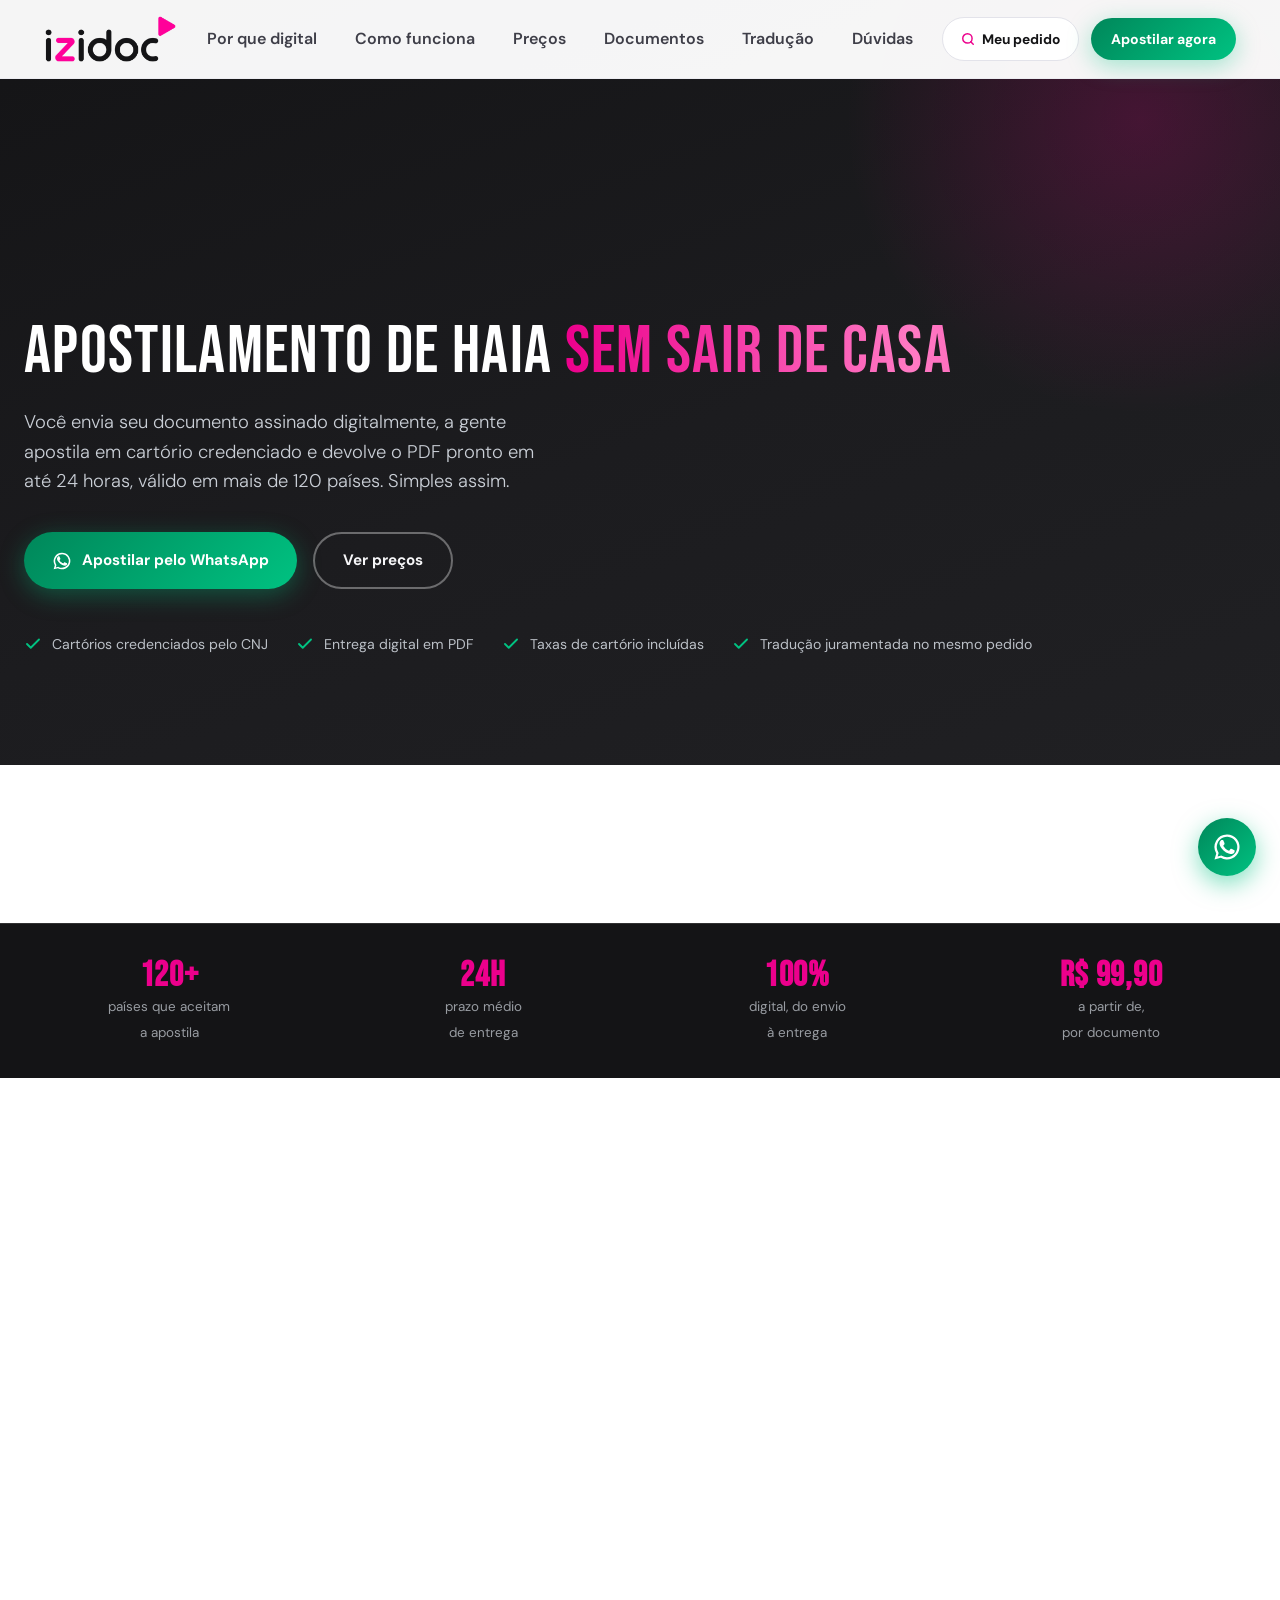
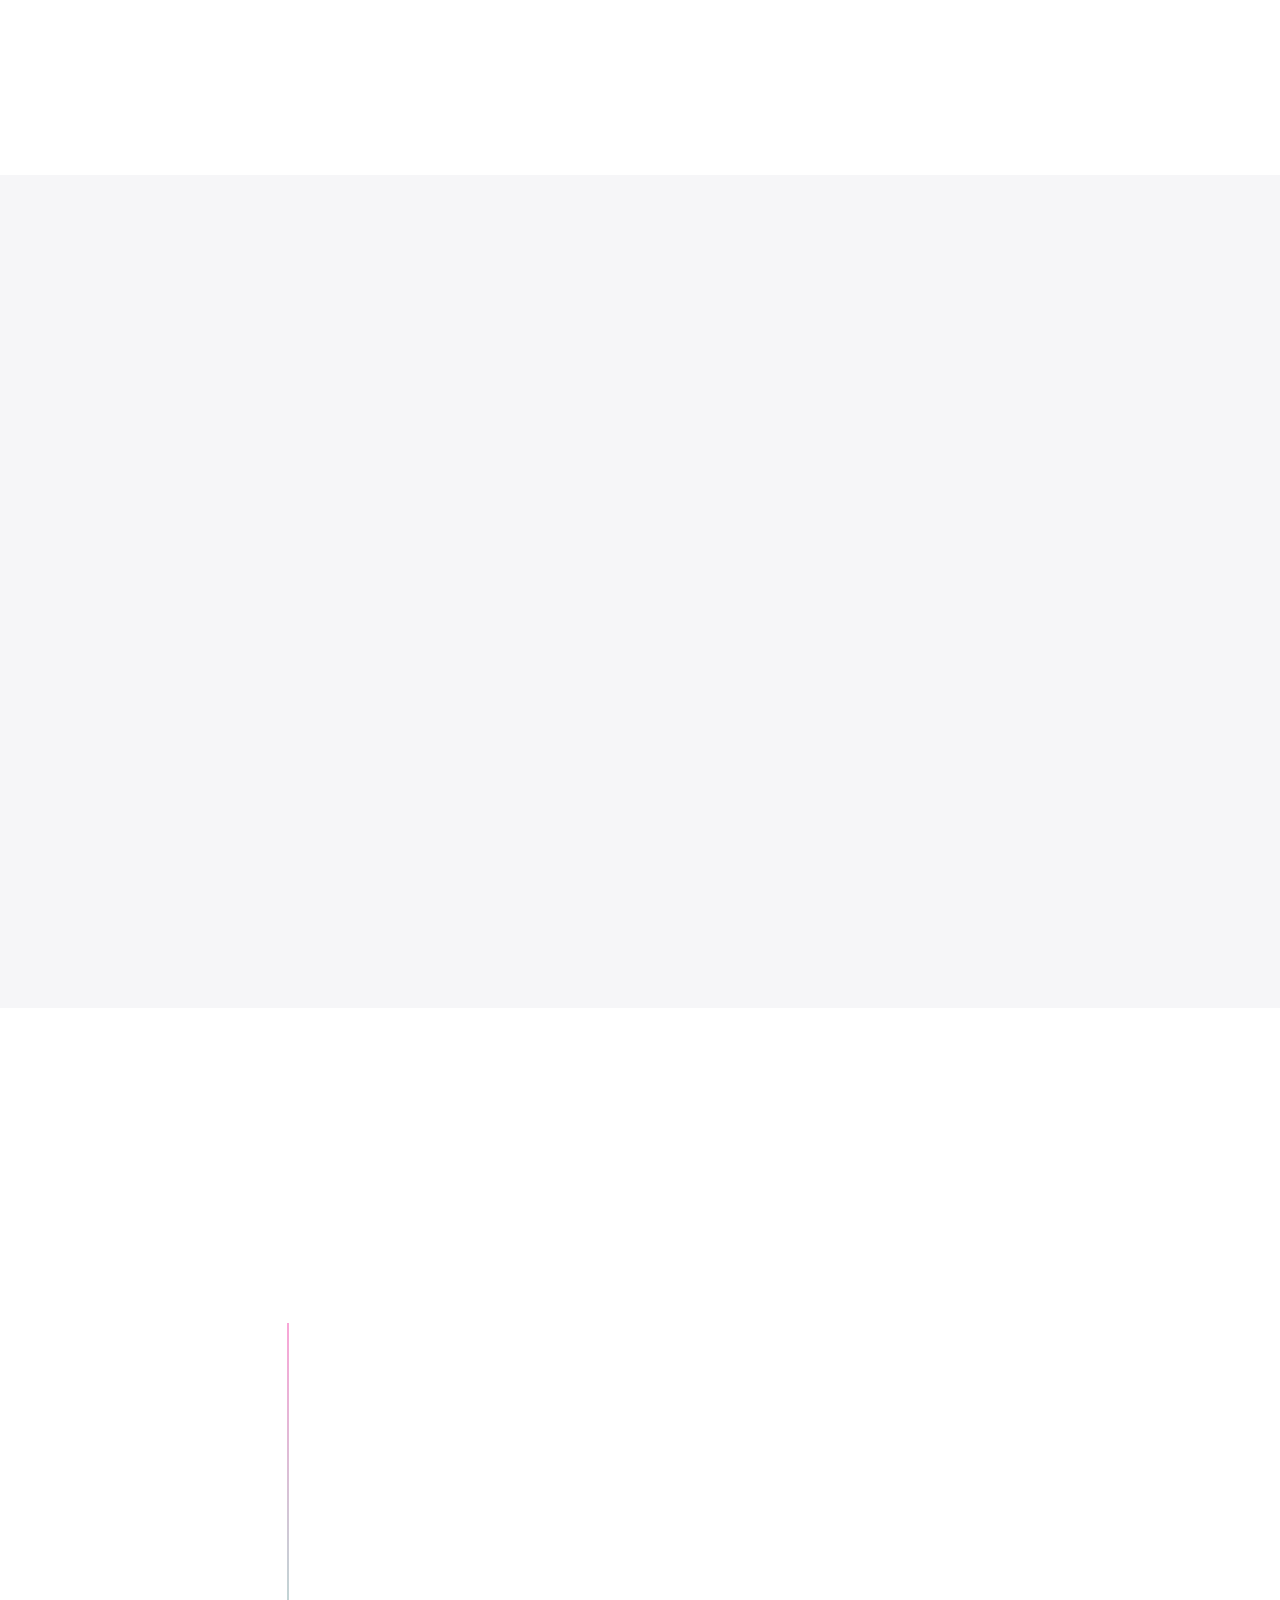
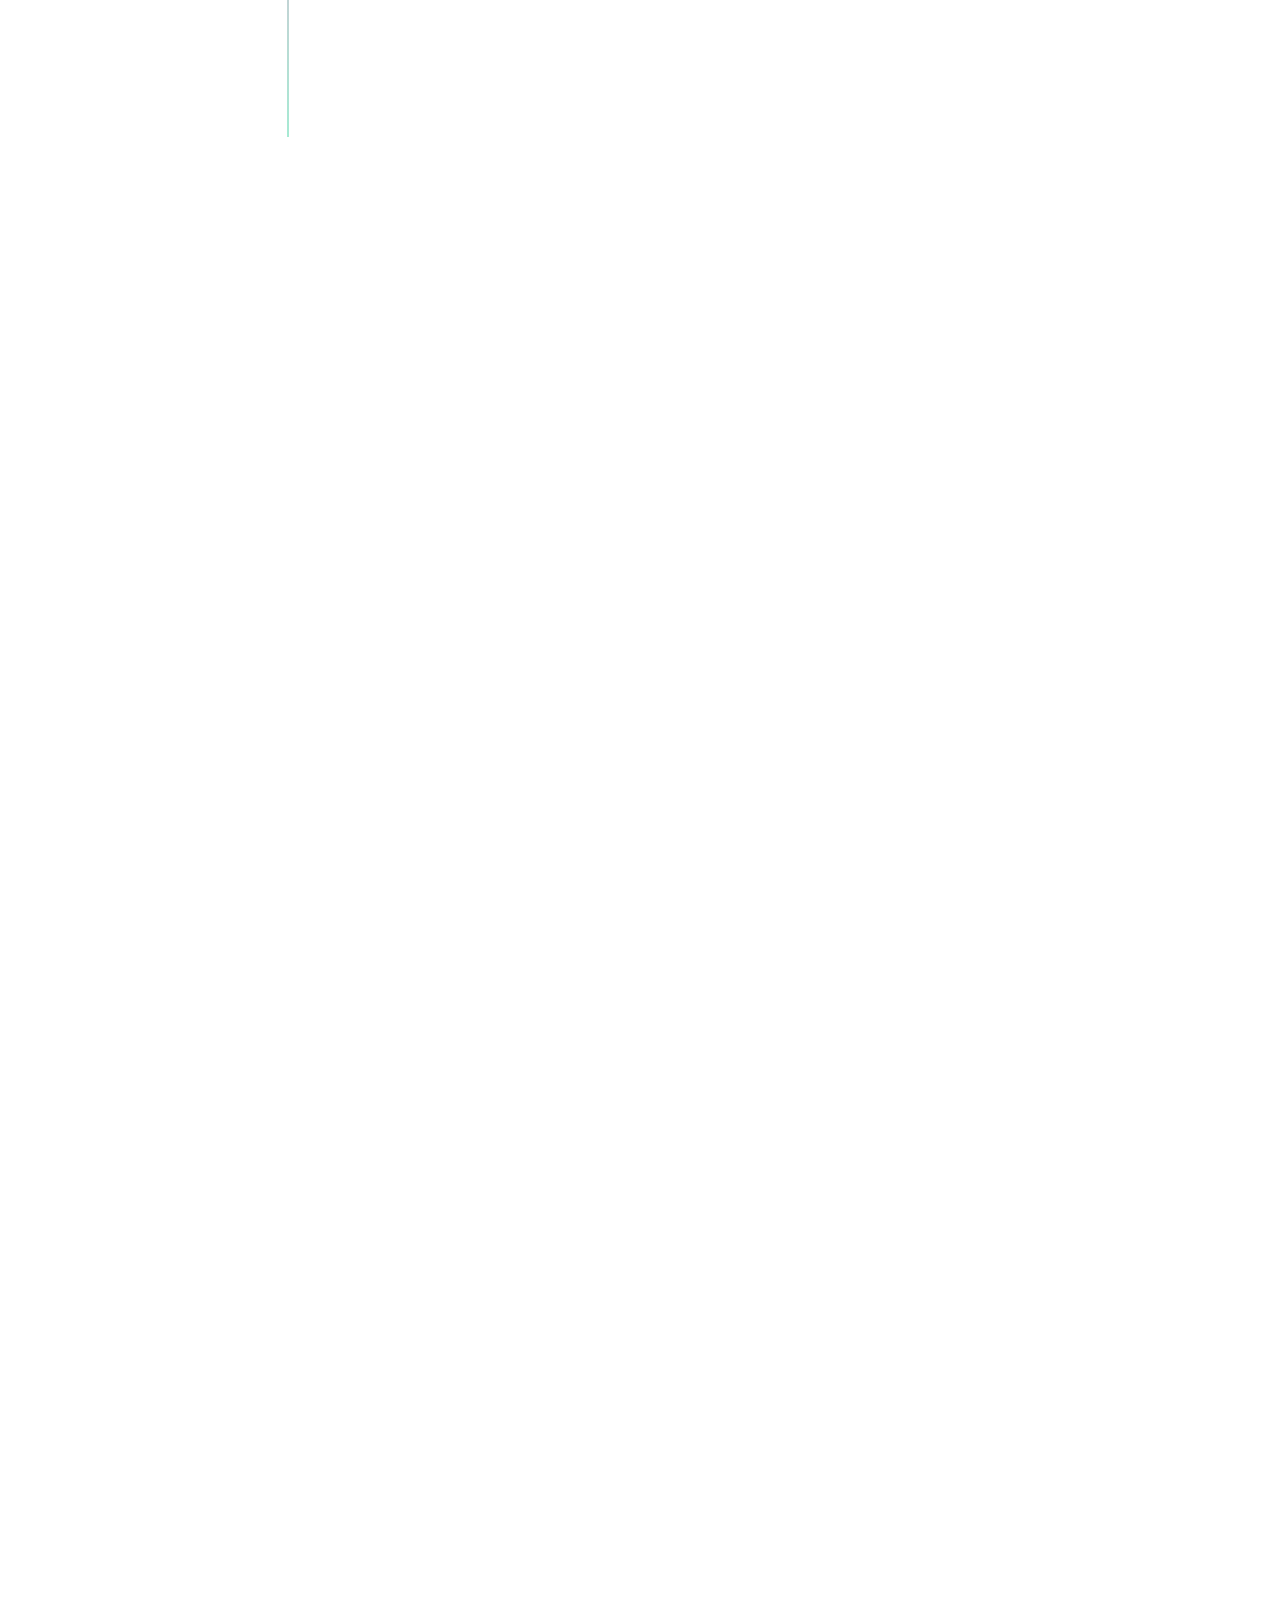
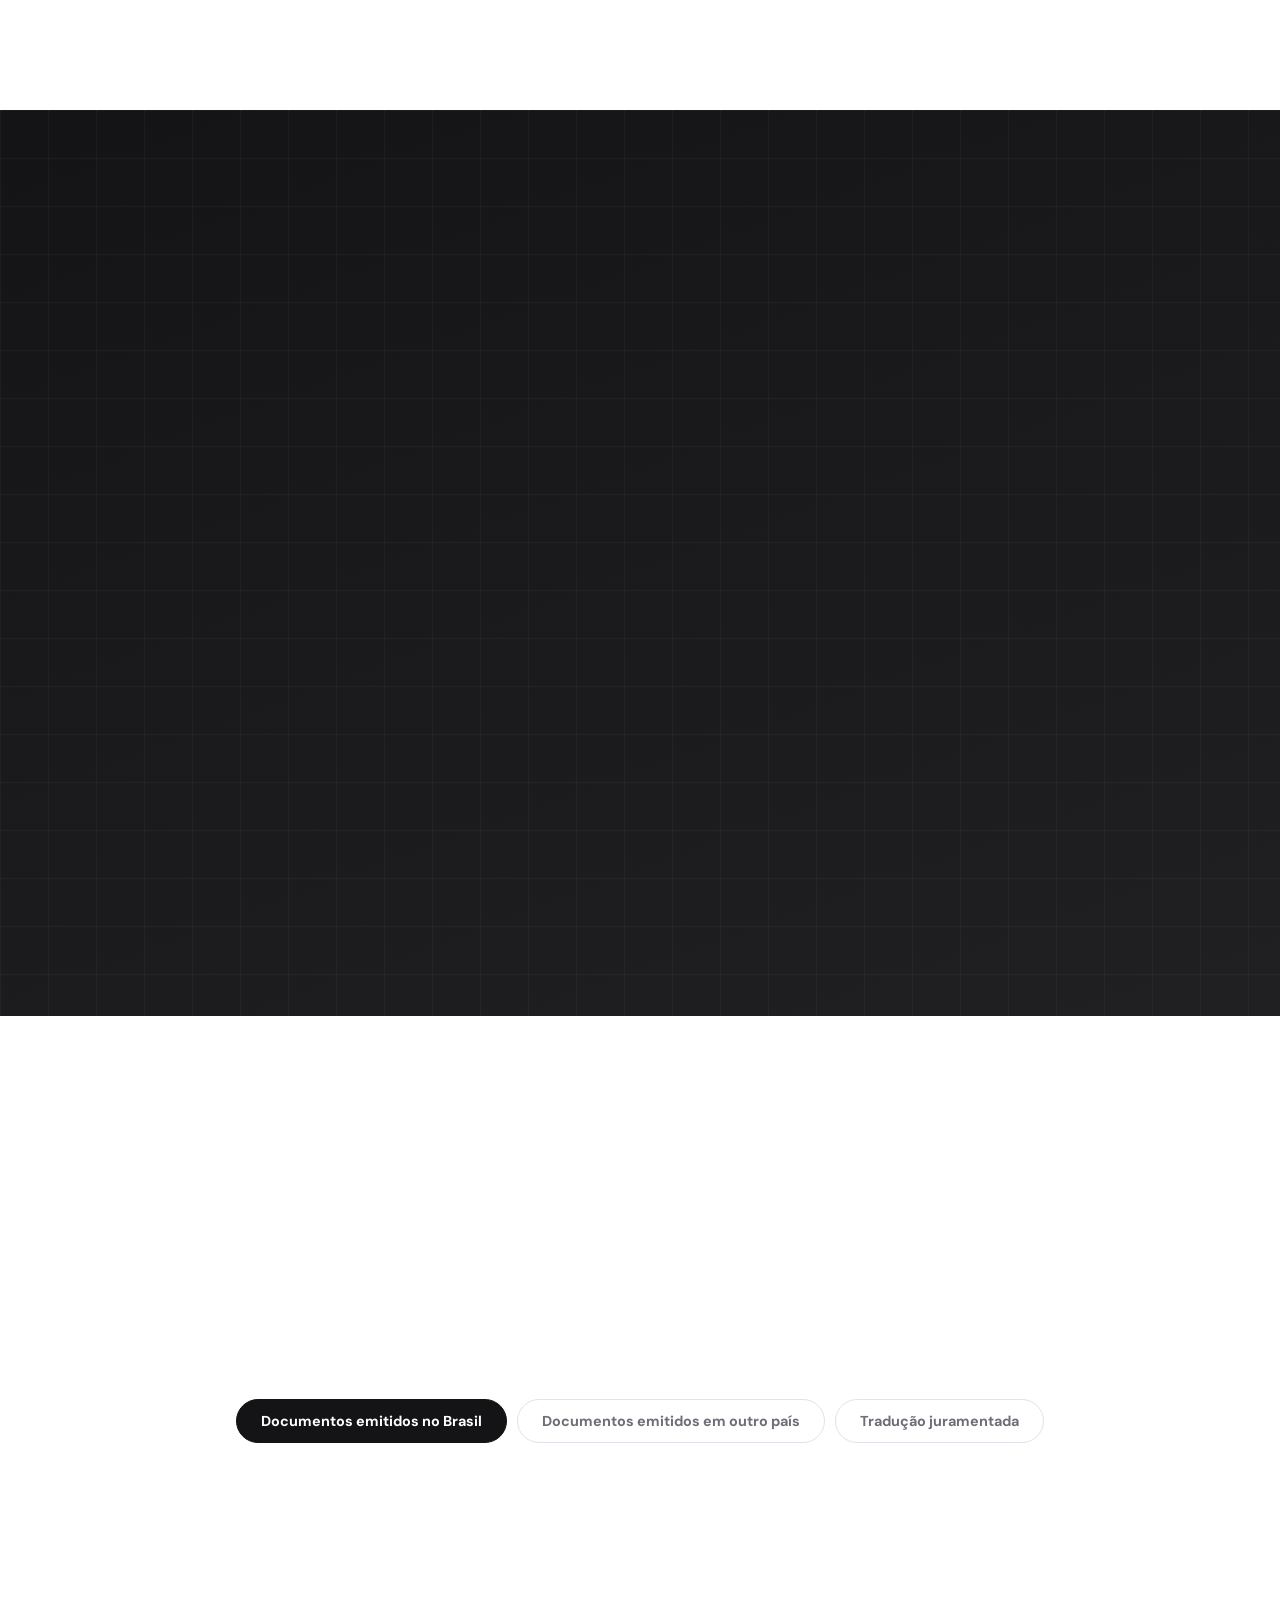
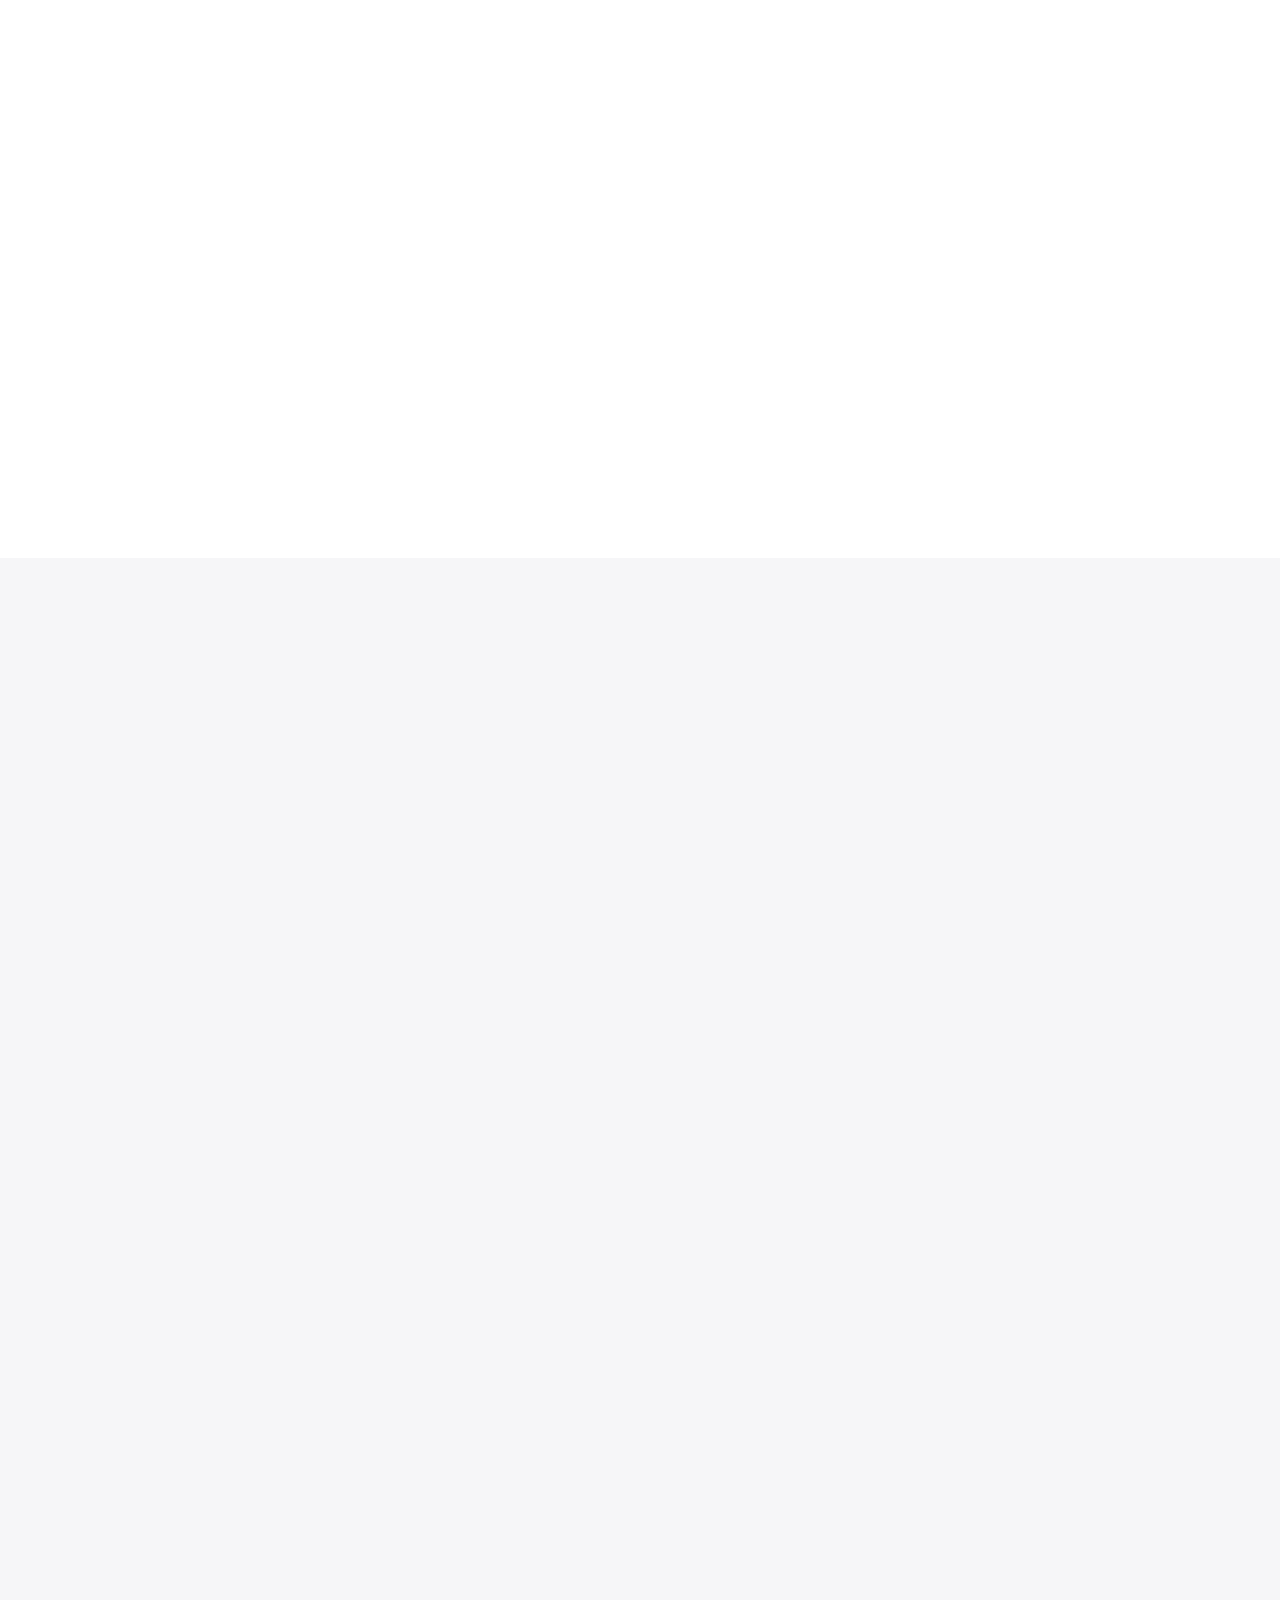
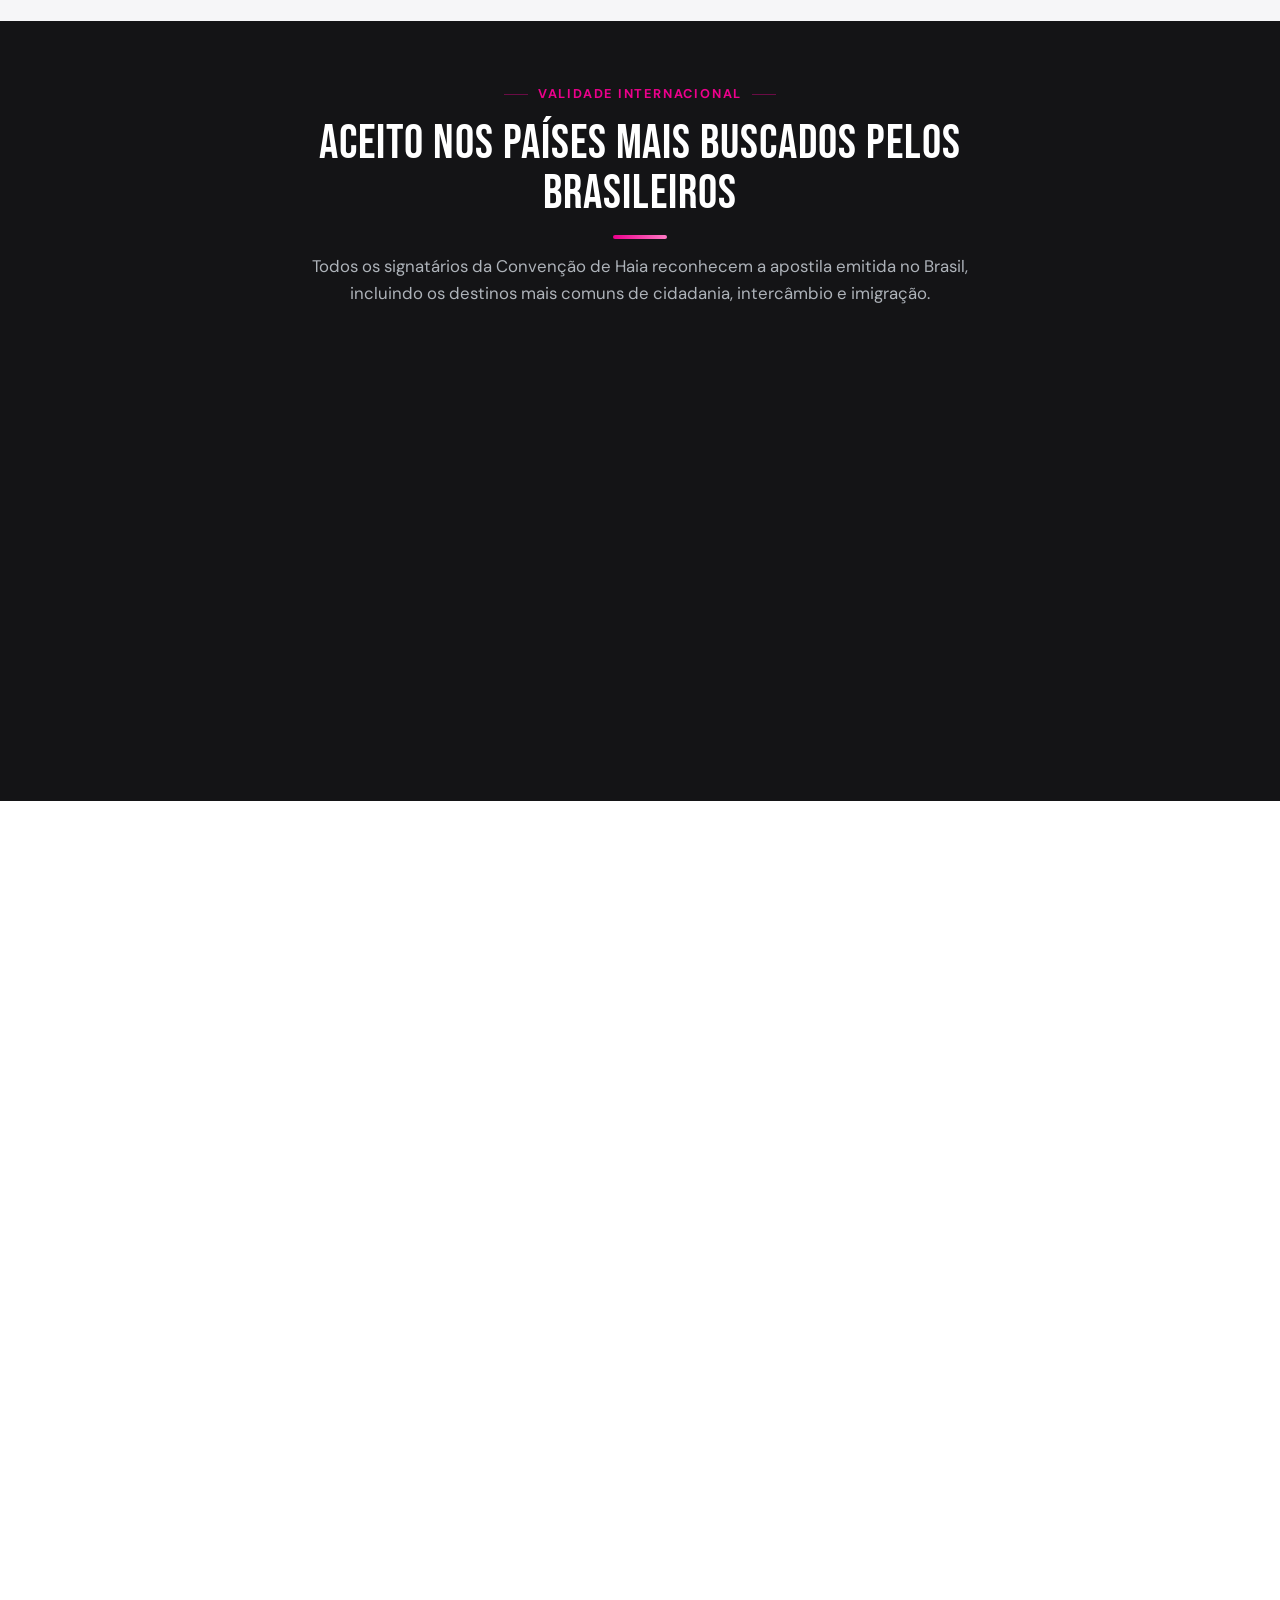
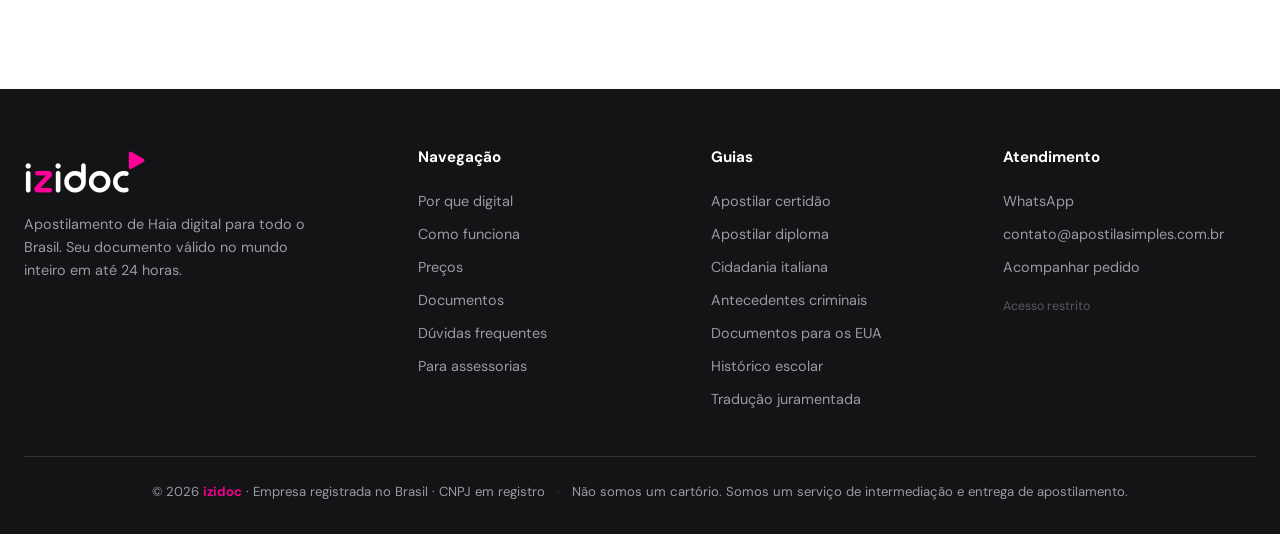
==== index.html @ 11229064 "Add files via upload" ====
<!DOCTYPE html>
<!-- izidoc site v20260716-1630 -->
<html lang="pt-BR">
<head>
    <meta name="google-site-verification" content="COO4lstGexkoRNFQhDl-X4djCFy2XhwlhHRuIeulUSo" />
<meta charset="UTF-8">
<meta name="viewport" content="width=device-width, initial-scale=1.0">
<title>izidoc | Apostilamento de Haia Digital em até 24h</title>
<meta name="description" content="Apostilamento de Haia digital em até 24 horas e tradução juramentada no mesmo pedido, sem sair de casa. Validade em mais de 120 países. A partir de R$99,90 por documento.">
<link rel="canonical" href="https://apostilasimples.com.br/">
<meta name="theme-color" content="#141416">
<link rel="icon" type="image/png" href="favicon.png">
<link rel="apple-touch-icon" href="apple-touch-icon.png">
<meta name="robots" content="index, follow">

<meta property="og:type" content="website">
<meta property="og:locale" content="pt_BR">
<meta property="og:site_name" content="izidoc">
<meta property="og:title" content="izidoc | Apostilamento de Haia Digital em até 24h">
<meta property="og:description" content="Apostilamento de Haia digital em até 24 horas e tradução juramentada no mesmo pedido. Validade em mais de 120 países. A partir de R$99,90 por documento.">
<meta property="og:url" content="https://apostilasimples.com.br/">
<meta property="og:image" content="https://apostilasimples.com.br/og-image.png">
<meta property="og:image:width" content="1200">
<meta property="og:image:height" content="630">

<meta name="twitter:card" content="summary_large_image">
<meta name="twitter:title" content="izidoc | Apostilamento de Haia Digital em até 24h">
<meta name="twitter:description" content="Apostile documentos digitais em até 24 horas, sem sair de casa. Validade em mais de 120 países. A partir de R$99,90 por documento.">
<meta name="twitter:image" content="https://apostilasimples.com.br/og-image.png">

<link rel="preconnect" href="https://fonts.googleapis.com">
<link rel="preconnect" href="https://fonts.gstatic.com" crossorigin>
<link rel="preconnect" href="https://flagcdn.com">
<link href="https://fonts.googleapis.com/css2?family=Bebas+Neue&family=Anton&family=DM+Sans:ital,opsz,wght@0,9..40,300..700;1,9..40,400&family=JetBrains+Mono:wght@500;700&display=swap" rel="stylesheet">

<script type="importmap">
{
  "imports": {
    "three": "https://cdn.jsdelivr.net/npm/three@0.169.0/build/three.module.js",
    "three/addons/": "https://cdn.jsdelivr.net/npm/three@0.169.0/examples/jsm/",
    "gsap": "https://cdn.jsdelivr.net/npm/gsap@3.12.5/index.js",
    "gsap/ScrollTrigger": "https://cdn.jsdelivr.net/npm/gsap@3.12.5/ScrollTrigger.js"
  }
}
</script>

<script type="application/ld+json">
{
  "@context": "https://schema.org",
  "@type": "ProfessionalService",
  "name": "izidoc",
  "url": "https://apostilasimples.com.br/",
  "image": "https://apostilasimples.com.br/og-image.png",
  "description": "izidoc: apostilamento de Haia digital em até 24 horas e traduções (juramentada, certificada, técnica e simples) para inglês, italiano, espanhol e outros idiomas. Apostila e tradução no mesmo pedido, 100% online.",
  "priceRange": "R$99,90 - R$109,90",
  "areaServed": "BR",
  "address": {
    "@type": "PostalAddress",
    "addressCountry": "BR"
  },
  "hasOfferCatalog": {
    "@type": "OfferCatalog",
    "name": "Serviços izidoc",
    "itemListElement": [
      {"@type":"OfferCatalog","name":"Apostilamento de Haia","itemListElement":[
        {"@type":"Offer","itemOffered":{"@type":"Service","name":"Apostilamento de Haia digital"}}
      ]},
      {"@type":"OfferCatalog","name":"Traduções","itemListElement":[
        {"@type":"Offer","itemOffered":{"@type":"Service","name":"Tradução Juramentada"}},
        {"@type":"Offer","itemOffered":{"@type":"Service","name":"Tradução Certificada"}},
        {"@type":"Offer","itemOffered":{"@type":"Service","name":"Tradução Técnica"}},
        {"@type":"Offer","itemOffered":{"@type":"Service","name":"Tradução Simples"}}
      ]}
    ]
  }
}
</script>

<script type="application/ld+json">
{
  "@context": "https://schema.org",
  "@type": "FAQPage",
  "mainEntity": [
    {"@type":"Question","name":"O que é um documento assinado digitalmente?","acceptedAnswer":{"@type":"Answer","text":"É um documento eletrônico com certificação que comprova sua autenticidade, como certidões emitidas online pelos cartórios, antecedentes da Polícia Federal e documentos assinados com certificado ICP Brasil ou gov.br."}},
    {"@type":"Question","name":"A apostila digital tem a mesma validade da física?","acceptedAnswer":{"@type":"Answer","text":"Sim. A apostila eletrônica é emitida por cartório credenciado pelo CNJ e tem exatamente a mesma validade jurídica da versão em papel."}},
    {"@type":"Question","name":"Quanto tempo demora de verdade?","acceptedAnswer":{"@type":"Answer","text":"O prazo médio é de até 24 horas a partir da confirmação do pagamento, com entrega digital direto no WhatsApp e no email."}},
    {"@type":"Question","name":"Vocês apostilam documento físico em papel?","acceptedAnswer":{"@type":"Answer","text":"Ainda não. Hoje trabalhamos exclusivamente com documentos assinados digitalmente, o que permite entregar em até 24 horas."}},
    {"@type":"Question","name":"A apostila vale para qual país?","acceptedAnswer":{"@type":"Answer","text":"Para todos os países signatários da Convenção de Haia, hoje mais de 120, incluindo Itália, Portugal, Espanha, França, Alemanha, Estados Unidos e Japão."}},
    {"@type":"Question","name":"Como funciona o pagamento?","acceptedAnswer":{"@type":"Answer","text":"Você paga por Pix ou cartão somente depois da conferência gratuita e da confirmação do pedido, com taxas de cartório já incluídas."}},
    {"@type":"Question","name":"E se meu documento não puder ser apostilado?","acceptedAnswer":{"@type":"Answer","text":"A conferência inicial é gratuita justamente para evitar isso. Se o documento não puder ser apostilado, você não paga nada."}},
    {"@type":"Question","name":"Como sei que a apostila é verdadeira?","acceptedAnswer":{"@type":"Answer","text":"Toda apostila eletrônica tem um código de verificação que pode ser consultado no sistema oficial do CNJ."}},
    {"@type":"Question","name":"A izidoc também faz tradução de documentos?","acceptedAnswer":{"@type":"Answer","text":"Sim. Além do apostilamento de Haia, a izidoc faz tradução juramentada, certificada, técnica e simples dos seus documentos. Você resolve a tradução e o apostilamento no mesmo pedido, sem precisar de outro fornecedor."}},
    {"@type":"Question","name":"Preciso de tradução juramentada junto com a apostila?","acceptedAnswer":{"@type":"Answer","text":"Na maioria dos processos no exterior, sim. A tradução juramentada é feita por tradutor público com validade legal e costuma ser exigida junto do apostilamento. A izidoc faz os dois serviços e organiza tudo na ordem certa para o seu caso."}}
  ]
}
</script>
<style>
:root{
  --navy:#141416;
  --navy-2:#1C1C1F;
  --navy-3:#202023;
  --blue:#2E7EC6;
  --sky:#7CB9E8;
  --green:#00875A;
  --green-light:#00C281;
  --pink:#EC008C;
  --ice:#F6F6F8;
  --white:#FFFFFF;
  --text:#232329;
  --muted:#6E6E78;
  --line:rgba(255,255,255,.12);
  --radius:18px;
  --shadow:0 10px 40px rgba(13,27,42,.10);
}
*{margin:0;padding:0;box-sizing:border-box}
html{scroll-behavior:smooth}
body{font-family:'DM Sans',sans-serif;color:var(--text);background:var(--white);line-height:1.6;-webkit-font-smoothing:antialiased;overflow-x:hidden}
a{text-decoration:none;color:inherit}
.container{max-width:1280px;margin:0 auto;padding:0 24px}
.mono{font-family:'JetBrains Mono',monospace}

/* países */
.countries{background:var(--navy);padding:56px 0}
.countries .section-head h2{color:var(--white)}
.countries .section-head p{color:rgba(240,247,255,.7)}
.countries .tag{color:var(--pink)}
.flags-grid{display:grid;grid-template-columns:repeat(5,1fr);gap:16px;max-width:1040px;margin:0 auto}
.flag-card{position:relative;border:1.4px solid transparent;border-radius:16px;padding:18px 14px;text-align:center;background:linear-gradient(160deg,rgba(33,33,40,.92),rgba(20,20,25,.92)) padding-box,linear-gradient(135deg,rgba(236,0,140,.42),rgba(255,122,196,.14) 52%,rgba(255,255,255,.05)) border-box;box-shadow:0 8px 26px rgba(0,0,0,.35),inset 0 1px 0 rgba(255,255,255,.06);transition:transform .28s var(--ease-premium),box-shadow .3s,filter .3s}
.flag-card:hover{transform:translateY(-5px);box-shadow:0 16px 42px rgba(236,0,140,.3),inset 0 1px 0 rgba(255,255,255,.1);filter:brightness(1.07) saturate(1.05)}
.flag-card .flag{font-size:2.2rem;line-height:1;margin-bottom:9px}
.flag-card .flag img{width:38px;height:28px;object-fit:cover;border-radius:5px;box-shadow:0 0 0 1px rgba(255,255,255,.16),0 4px 10px rgba(0,0,0,.4)}
.flag-card .country{font-size:.82rem;font-weight:700;color:#fff;letter-spacing:.01em}
.flag-card .use{font-size:.72rem;color:rgba(255,138,198,.8);margin-top:4px}
.flags-more{text-align:center;margin-top:22px;color:rgba(240,247,255,.55);font-size:.88rem}
.flags-more strong{color:var(--pink)}

/* timer urgência */
.urgency-bar{background:rgba(0,135,90,.1);border:1px solid rgba(0,194,129,.25);border-radius:50px;padding:8px 20px;display:inline-flex;align-items:center;gap:10px;font-size:.85rem;color:var(--green-light);font-weight:600;margin-bottom:28px}
.urgency-bar svg{width:16px;height:16px;flex-shrink:0}
.urgency-bar span#urgencyTime{font-family:'JetBrains Mono',monospace;font-weight:700}

/* badge segurança */
.security-badge{display:flex;align-items:center;justify-content:center;gap:18px;margin-top:28px;flex-wrap:wrap}
.sec-item{display:flex;align-items:center;gap:7px;font-size:.82rem;color:var(--muted)}
.sec-item svg{width:15px;height:15px;color:var(--green)}

/* shimmer botão */
.btn-green{position:relative;overflow:hidden}
.btn-green::after{content:'';position:absolute;top:0;left:-100%;width:60%;height:100%;background:linear-gradient(90deg,transparent,rgba(255,255,255,.25),transparent);animation:shimmer 3s infinite 2s}
@keyframes shimmer{0%{left:-100%}40%,100%{left:150%}}

/* pulse borda acompanhamento */
@keyframes border-pulse{0%,100%{box-shadow:0 8px 32px rgba(236,0,140,.18),0 0 0 0 rgba(236,0,140,.4)}50%{box-shadow:0 8px 32px rgba(236,0,140,.28),0 0 0 6px rgba(255,255,255,.07)}}
.acomp-card{animation:border-pulse 3s ease-in-out infinite}

/* reveal on scroll */
.reveal{opacity:0;transform:translateY(28px);transition:opacity .7s ease,transform .7s ease}
.linha-frase{display:inline-block}

/* ===== SISTEMA DE ANIMAÇÃO RICA (scroll + mouse) ===== */
/* variações de entrada: cada seção respira de um jeito */
.rv{opacity:0;transition:opacity .8s cubic-bezier(.16,1,.3,1),transform .8s cubic-bezier(.16,1,.3,1);will-change:opacity,transform}
.rv-up{transform:translateY(42px)}
.rv-left{transform:translateX(-46px)}
.rv-right{transform:translateX(46px)}
.rv-scale{transform:scale(.92)}
.rv-blur{filter:blur(8px)}
.rv.in{opacity:1;transform:none;filter:none}
/* profundidade: camadas que se movem no scroll (parallax) */
.parallax{will-change:transform}
/* tilt 3D: cards que inclinam seguindo o mouse */
.tilt{transform-style:preserve-3d;transition:transform .18s ease}
.tilt-inner{transform:translateZ(30px)}
/* brilho que segue o mouse sobre a seção */
.glow-follow{position:relative;overflow:hidden}
.glow-follow::before{content:'';position:absolute;width:400px;height:400px;border-radius:50%;background:radial-gradient(circle,rgba(236,0,140,.10),transparent 70%);pointer-events:none;opacity:0;transition:opacity .4s;transform:translate(-50%,-50%);left:var(--mx,50%);top:var(--my,50%);z-index:0}
.glow-follow:hover::before{opacity:1}
@media (prefers-reduced-motion:reduce){
  .rv{opacity:1!important;transform:none!important;filter:none!important;transition:none}
  .parallax{transform:none!important}
  .tilt{transform:none!important}
  .glow-follow::before{display:none}
}
.reveal.in{opacity:1;transform:none}
@media (prefers-reduced-motion:reduce){
  .reveal{opacity:1;transform:none;transition:none}
  html{scroll-behavior:auto}
  *{animation:none!important}
}

/* ============ HEADER ============ */
header{position:fixed;top:0;left:0;right:0;z-index:100;background:rgba(255,255,255,.96);border-bottom:1px solid rgba(233,233,239,.7);transition:background .3s,box-shadow .3s,border-color .3s}
.header-inner{display:flex;align-items:center;justify-content:space-between;height:78px;max-width:1600px;margin:0 auto;padding:0 44px}
@media(max-width:640px){.header-inner{padding:0 20px}}
.logo{display:flex;align-items:center;gap:10px;color:var(--white)}
.logo-img{height:30px;width:auto;display:block}
.brand-logo{position:relative;display:inline-flex;align-items:center}
.brand-img{height:48px;width:auto;display:block}
.bounce-dot{display:none}
footer .brand-img{height:44px}
.logo-mark{width:38px;height:38px;border-radius:10px;background:linear-gradient(135deg,var(--pink),#FF7AC4);display:grid;place-items:center;flex-shrink:0}
.logo-mark svg{width:22px;height:22px}
.logo-text{font-family:'Bebas Neue',sans-serif;font-size:1.45rem;letter-spacing:.04em;line-height:1}
.logo-text span{color:var(--sky)}
nav{display:flex;gap:34px;margin:0 auto}
nav a{position:relative;color:#3E3E48;font-size:1rem;font-weight:600;padding:8px 2px;transition:color .25s}
nav a::after{content:'';position:absolute;left:0;bottom:2px;width:100%;height:2px;background:linear-gradient(90deg,var(--pink),var(--green));transform:scaleX(0);transform-origin:left;transition:transform .3s cubic-bezier(.16,1,.3,1)}
nav a:hover::after,nav a:focus-visible::after{transform:scaleX(1)}
nav a:hover,nav a:focus-visible{color:var(--navy)}
.btn{display:inline-flex;align-items:center;gap:10px;padding:14px 28px;border-radius:50px;font-weight:700;font-size:.95rem;transition:transform .2s,box-shadow .2s;cursor:pointer;border:none;font-family:'DM Sans',sans-serif}
.btn:focus-visible{outline:3px solid var(--sky);outline-offset:2px}
.btn-green{background:linear-gradient(135deg,var(--green),var(--green-light));color:var(--white);box-shadow:0 6px 24px rgba(0,194,129,.35)}
.btn-green:hover{transform:translateY(-2px);box-shadow:0 12px 32px rgba(0,194,129,.5)}
.btn-outline{border:2px solid rgba(255,255,255,.35);color:var(--ice);background:transparent}
.btn-outline:hover{border-color:var(--pink);background:rgba(255,255,255,.07)}
.btn-header{padding:10px 20px;font-size:.88rem}
.btn-meupedido{display:inline-flex;align-items:center;gap:7px;color:var(--navy);background:#fff;border:1.5px solid #E3E3EA;padding:10px 18px;border-radius:50px;font-size:.86rem;font-weight:700;text-decoration:none;transition:all .22s cubic-bezier(.16,1,.3,1)}
.btn-meupedido svg{color:var(--pink)}
.btn-meupedido:hover{border-color:var(--pink);color:var(--pink);box-shadow:0 4px 16px rgba(236,0,140,.18);transform:translateY(-1px)}
.menu-toggle{display:none;background:none;border:none;cursor:pointer;padding:8px}
.menu-toggle span{display:block;width:24px;height:2px;background:var(--navy);margin:5px 0;transition:.3s}

/* ============ HERO ============ */
.hero{background:linear-gradient(160deg,var(--navy) 0%,var(--navy-2) 55%,var(--navy-3) 100%);color:var(--white);padding:160px 0 110px;position:relative;overflow:hidden}
.hero::before{content:'';position:absolute;inset:0;background-image:linear-gradient(rgba(255,255,255,.04) 1px,transparent 1px),linear-gradient(90deg,rgba(255,255,255,.04) 1px,transparent 1px);background-size:48px 48px;mask-image:radial-gradient(ellipse 80% 60% at 70% 30%,#000 30%,transparent 75%);pointer-events:none}
.hero::after{content:'';position:absolute;width:640px;height:640px;border-radius:50%;background:radial-gradient(circle,rgba(236,0,140,.2),transparent 65%);top:-200px;right:-180px;pointer-events:none}
.hero-particles{position:absolute;inset:0;width:100%;height:100%;pointer-events:none;z-index:1;opacity:.9}
.hero .container{position:relative;z-index:2}
.hero-grid{display:grid;grid-template-columns:1.15fr .85fr;gap:64px;align-items:center;position:relative;z-index:1}
.hero h1{font-family:'Bebas Neue',sans-serif;letter-spacing:.02em;font-weight:400;font-size:clamp(2.6rem,5.5vw,4.2rem);line-height:1.02;margin-bottom:22px}
.hero h1 em{font-style:normal;color:var(--pink)}
.hero p.lead{font-size:1.15rem;color:rgba(240,247,255,.82);max-width:520px;margin-bottom:36px;font-weight:300}
.hero-ctas{display:flex;gap:16px;flex-wrap:wrap}
.hero-trust{display:flex;gap:28px;margin-top:44px;flex-wrap:wrap}
.trust-item{display:flex;align-items:center;gap:10px;font-size:.88rem;color:rgba(240,247,255,.75)}
.trust-item svg{width:18px;height:18px;flex-shrink:0}

/* ============ STRIP ============ */
.strip{background:var(--navy);border-top:1px solid var(--line);padding:34px 0;position:relative}
.strip-grid{display:grid;grid-template-columns:repeat(4,1fr);gap:24px;text-align:center}
.strip-item strong{display:block;font-family:'Bebas Neue',sans-serif;font-size:2.2rem;color:var(--pink);letter-spacing:.02em;line-height:1}
.strip-item span{font-size:.84rem;color:rgba(240,247,255,.6)}

/* ============ SECTIONS BASE ============ */
section{padding:96px 0}
.section-head{max-width:660px;margin:0 auto 56px;text-align:center}
.flow .section-head{max-width:780px} /* título "3 passos" cabe em 1 linha no desktop */
#faq .section-head{max-width:720px} /* título "8 perguntas..." cabe em 1 linha */

.tag{color:var(--pink);font-weight:700;font-size:.8rem;letter-spacing:.14em;text-transform:uppercase;display:inline-flex;align-items:center;gap:10px;margin-bottom:14px}
.tag::before,.tag::after{content:'';width:24px;height:1px;background:currentColor;opacity:.4}
.section-head h2{font-family:'Bebas Neue',sans-serif;font-size:clamp(2rem,4vw,3rem);color:var(--navy);letter-spacing:.02em;line-height:1.05;margin-bottom:14px;font-weight:400}
.section-head p{color:var(--muted);font-size:1.05rem}

/* ============ COMPARATIVO ============ */
.versus{background:var(--ice);position:relative}
.versus-grid{display:grid;grid-template-columns:1fr 1fr;gap:0;max-width:920px;margin:0 auto;border-radius:24px;overflow:hidden;box-shadow:var(--shadow)}
.vs-col{padding:44px 40px}
.vs-old{background:var(--white);border:1px solid #E9E9EF;border-right:none;border-radius:24px 0 0 24px}
.vs-new{background:linear-gradient(160deg,var(--navy),var(--navy-3));color:var(--white);position:relative;overflow:hidden}
.vs-new::before{content:'';position:absolute;width:300px;height:300px;border-radius:50%;background:radial-gradient(circle,rgba(236,0,140,.16),transparent 65%);bottom:-140px;right:-100px}
.vs-col h3{font-family:'Bebas Neue',sans-serif;font-size:1.6rem;letter-spacing:.03em;margin-bottom:6px;font-weight:400}
.vs-old h3{color:var(--muted)}
.vs-sub{font-size:.85rem;margin-bottom:26px}
.vs-old .vs-sub{color:#9AA9BA}
.vs-new .vs-sub{color:#FF7AC4}
.vs-col ul{list-style:none;position:relative}
.vs-col li{display:flex;gap:12px;align-items:flex-start;padding:10px 0;font-size:.94rem}
.vs-col li svg{width:19px;height:19px;flex-shrink:0;margin-top:3px}
.vs-old li{color:#7A8A9C}
.vs-old li svg{color:#C2502E}
.vs-new li svg{color:var(--green-light)}
.vs-badge{position:absolute;top:20px;right:20px;background:rgba(0,194,129,.15);border:1px solid rgba(0,194,129,.4);color:var(--green-light);font-size:.7rem;font-weight:700;letter-spacing:.08em;text-transform:uppercase;padding:5px 12px;border-radius:50px}

/* ============ TIMELINE ============ */
.flow{position:relative}
.timeline{max-width:760px;margin:0 auto;position:relative}
.timeline::before{content:'';position:absolute;left:27px;top:10px;bottom:10px;width:2px;background:linear-gradient(180deg,var(--pink),var(--green-light));opacity:.35}
.t-step{display:flex;gap:28px;padding:26px 0;position:relative}
.t-dot{width:56px;height:56px;border-radius:50%;background:var(--white);border:2px solid var(--pink);display:grid;place-items:center;flex-shrink:0;position:relative;z-index:1;box-shadow:0 0 0 6px var(--white),0 6px 18px rgba(236,0,140,.18)}
.t-dot svg{width:26px;height:26px;color:var(--pink)}
.t-step:last-child .t-dot{border-color:var(--green-light)}
.t-step:last-child .t-dot svg{color:var(--green)}
.t-body h3{font-size:1.18rem;color:var(--navy);margin-bottom:6px;display:flex;align-items:center;gap:12px;flex-wrap:wrap}
.t-time{font-family:'JetBrains Mono',monospace;font-size:.72rem;font-weight:700;color:var(--green);background:rgba(0,135,90,.08);border:1px solid rgba(0,135,90,.2);padding:3px 10px;border-radius:50px;letter-spacing:.04em}
.t-body p{color:var(--muted);font-size:.95rem;max-width:560px}

/* ============ CALCULADORA ============ */
.calc-section{background:linear-gradient(160deg,var(--navy),var(--navy-3));color:var(--white);position:relative;overflow:hidden}
.calc-section::before{content:'';position:absolute;inset:0;background-image:linear-gradient(rgba(255,255,255,.035) 1px,transparent 1px),linear-gradient(90deg,rgba(255,255,255,.035) 1px,transparent 1px);background-size:48px 48px;pointer-events:none}
.calc-section .section-head h2{color:var(--white)}
.calc-section .section-head p{color:rgba(240,247,255,.7)}
.calc-section .tag{color:var(--pink)}
.calc{max-width:620px;margin:0 auto;background:rgba(240,247,255,.04);border:1px solid var(--line);border-radius:24px;padding:44px 44px 40px;position:relative}
.calc-label{display:flex;justify-content:space-between;align-items:baseline;margin-bottom:18px}
.calc-label span{font-size:.92rem;color:rgba(240,247,255,.7)}
.calc-qty{font-family:'Bebas Neue',sans-serif;font-size:3rem;color:var(--pink);line-height:1}
.calc-qty small{font-size:1.1rem;color:rgba(240,247,255,.5);font-family:'DM Sans',sans-serif;margin-left:8px}
input[type=range]{width:100%;appearance:none;-webkit-appearance:none;height:6px;border-radius:6px;background:linear-gradient(90deg,var(--pink) var(--fill,10%),rgba(255,255,255,.15) var(--fill,10%));outline:none;cursor:pointer}
input[type=range]::-webkit-slider-thumb{appearance:none;-webkit-appearance:none;width:26px;height:26px;border-radius:50%;background:var(--white);border:3px solid var(--pink);box-shadow:0 4px 14px rgba(0,0,0,.4);cursor:grab}
input[type=range]::-moz-range-thumb{width:22px;height:22px;border-radius:50%;background:var(--white);border:3px solid var(--pink);box-shadow:0 4px 14px rgba(0,0,0,.4);cursor:grab}
input[type=range]:focus-visible{outline:3px solid var(--sky);outline-offset:6px}
.calc-result{display:grid;grid-template-columns:1fr 1fr 1fr;gap:14px;margin-top:32px}
.calc-box{background:rgba(20,20,22,.55);border:1px solid var(--line);border-radius:14px;padding:18px;text-align:center}
.calc-box .k{font-size:.72rem;letter-spacing:.1em;text-transform:uppercase;color:rgba(240,247,255,.5);display:block;margin-bottom:6px}
.calc-box .v{font-family:'JetBrains Mono',monospace;font-size:1.25rem;font-weight:700;color:var(--white)}
.calc-box.hl{border-color:rgba(0,194,129,.5);background:rgba(0,135,90,.12)}
.calc-box.hl .v{color:var(--green-light)}
.calc-plan{margin-top:22px;text-align:center;font-size:.9rem;color:rgba(240,247,255,.65)}
.calc-plan strong{color:var(--pink)}
.calc .btn{width:100%;justify-content:center;margin-top:26px}

/* ============ PREÇOS ============ */
.plans{display:grid;grid-template-columns:repeat(3,1fr);gap:26px;align-items:stretch}
.plan{background:var(--white);border:1px solid #E9E9EF;border-radius:22px;padding:40px 34px;position:relative;display:flex;flex-direction:column;transition:transform .25s,box-shadow .25s}
.plan:hover{transform:translateY(-8px);box-shadow:var(--shadow)}
.plan-badge{position:absolute;top:-14px;left:34px;font-size:.7rem;font-weight:700;letter-spacing:.1em;text-transform:uppercase;color:var(--white);padding:6px 16px;border-radius:50px}
.plan.popular{border:2px solid var(--pink)}
.plan.popular .plan-badge{background:var(--pink);box-shadow:0 6px 18px rgba(236,0,140,.35)}
.plan.best{border:2px solid var(--green)}
.plan.best .plan-badge{background:var(--green);box-shadow:0 6px 18px rgba(0,135,90,.4)}
.plan-kicker{font-size:.78rem;letter-spacing:.14em;text-transform:uppercase;color:var(--muted);font-weight:700}
.plan h3{font-family:'Bebas Neue',sans-serif;font-size:2rem;letter-spacing:.03em;color:var(--navy);margin:4px 0 18px;font-weight:400}
.plan-price{font-family:'Bebas Neue',sans-serif;font-size:3.6rem;line-height:1;color:var(--pink);letter-spacing:.01em}
.plan.best .plan-price{color:var(--green)}
.plan-price .cents{font-size:1.5rem;vertical-align:super}
.plan-per{font-size:.85rem;color:var(--muted);margin:6px 0 24px}
.plan ul{list-style:none;flex:1}
.plan li{display:flex;gap:10px;align-items:flex-start;padding:7px 0;font-size:.92rem;color:var(--text)}
.plan li svg{width:18px;height:18px;flex-shrink:0;color:var(--green);margin-top:3px}
.plan .btn{justify-content:center;margin-top:26px;width:100%}
.plan:not(.popular):not(.best) .btn{background:var(--ice);color:var(--navy);box-shadow:none;border:1px solid #E2E2EA}
.plan:not(.popular):not(.best) .btn:hover{background:#E2EEFA;transform:translateY(-2px)}
.plans-note{text-align:center;margin-top:32px;color:var(--muted);font-size:.9rem}

/* ============ DOCUMENTOS ============ */
.docs-section{background:var(--ice)}
.chips{display:flex;flex-wrap:wrap;gap:12px;justify-content:center;max-width:880px;margin:0 auto 28px}
.chip{background:var(--white);border:1px solid #E2E2EA;border-radius:50px;padding:11px 22px;font-size:.9rem;font-weight:600;color:var(--navy);cursor:pointer;transition:all .2s;font-family:'DM Sans',sans-serif}
.chip:hover{border-color:var(--pink);transform:translateY(-2px);box-shadow:0 6px 16px rgba(236,0,140,.12)}
.chip:focus-visible{outline:3px solid var(--sky);outline-offset:2px}
.chip.active{background:var(--navy);color:var(--white);border-color:var(--navy);box-shadow:0 8px 20px rgba(13,27,42,.25)}
.doc-panel{max-width:880px;margin:0 auto;background:var(--white);border:1px solid #E9E9EF;border-radius:18px;padding:34px 38px;box-shadow:var(--shadow);position:relative;overflow:hidden}
.doc-panel::before{content:'';position:absolute;top:0;left:0;bottom:0;width:4px;background:linear-gradient(180deg,var(--pink),var(--green-light))}
.doc-panel-inner{display:grid;grid-template-columns:1fr auto;gap:28px;align-items:center;animation:panelIn .35s ease}
@keyframes panelIn{from{opacity:0;transform:translateY(10px)}to{opacity:1;transform:none}}
.doc-panel h3{font-size:1.25rem;color:var(--navy);margin-bottom:8px;display:flex;align-items:center;gap:12px;flex-wrap:wrap}
.doc-status{font-size:.68rem;font-weight:700;letter-spacing:.08em;text-transform:uppercase;padding:4px 12px;border-radius:50px;background:rgba(0,135,90,.1);border:1px solid rgba(0,135,90,.3);color:var(--green)}
.doc-panel p{color:var(--muted);font-size:.95rem;margin-bottom:8px}
.doc-panel .doc-where{font-size:.85rem;color:var(--pink);font-weight:600}
.doc-panel .btn{white-space:nowrap}
@media (max-width:720px){
  .doc-panel{padding:28px 24px}
  .doc-panel-inner{grid-template-columns:1fr;gap:20px}
  .doc-panel .btn{width:100%;justify-content:center}
}
.digital-note{max-width:760px;margin:40px auto 0;background:var(--white);border:1px solid #E2E2EA;border-left:4px solid var(--pink);border-radius:14px;padding:24px 28px;display:flex;gap:18px;align-items:flex-start}
.digital-note svg{width:26px;height:26px;flex-shrink:0;color:var(--pink);margin-top:2px}
.digital-note strong{display:block;color:var(--navy);margin-bottom:4px}
.digital-note p{font-size:.92rem;color:var(--muted)}
.digital-note a{color:var(--pink);font-weight:700;border-bottom:1px solid rgba(236,0,140,.3)}

/* ============ FAQ ============ */
.faq-list{max-width:740px;margin:0 auto}
details{border:1px solid #E9E9EF;border-radius:14px;margin-bottom:12px;background:var(--white);overflow:hidden;transition:border-color .2s}
details[open]{border-color:var(--pink)}
summary{padding:20px 24px;font-weight:700;color:var(--navy);cursor:pointer;list-style:none;display:flex;justify-content:space-between;align-items:center;gap:16px;font-size:.97rem}
summary::-webkit-details-marker{display:none}
summary::after{content:'+';font-family:'Bebas Neue',sans-serif;font-size:1.6rem;color:var(--pink);transition:transform .25s;line-height:1}
details[open] summary::after{transform:rotate(45deg)}
details .answer{padding:0 24px 20px;color:var(--muted);font-size:.93rem}

/* ============ CTA FINAL ============ */
.cta-final{background:linear-gradient(150deg,var(--navy),var(--navy-3));color:var(--white);text-align:center;border-radius:28px;padding:76px 40px;position:relative;overflow:hidden}
.cta-final::before{content:'';position:absolute;width:420px;height:420px;border-radius:50%;background:radial-gradient(circle,rgba(236,0,140,.18),transparent 65%);bottom:-200px;left:-120px}
.cta-final::after{content:'';position:absolute;inset:0;background-image:linear-gradient(rgba(255,255,255,.04) 1px,transparent 1px),linear-gradient(90deg,rgba(255,255,255,.04) 1px,transparent 1px);background-size:48px 48px;mask-image:radial-gradient(ellipse 70% 70% at 50% 0%,#000 20%,transparent 70%)}
.cta-final h2{font-family:'Bebas Neue',sans-serif;font-size:clamp(2rem,4.5vw,3.2rem);letter-spacing:.02em;line-height:1.05;margin-bottom:16px;position:relative;font-weight:400;z-index:1}
.cta-final p{color:rgba(240,247,255,.78);max-width:480px;margin:0 auto 32px;position:relative;z-index:1}
.cta-final .btn{position:relative;z-index:1}

/* ============ FOOTER ============ */
footer{background:var(--navy);color:rgba(240,247,255,.6);padding:56px 0 32px;margin-top:96px}
.footer-grid{display:grid;grid-template-columns:1.4fr 1fr 1fr 1fr;gap:40px;margin-bottom:40px}
.footer-grid h4{color:var(--white);font-size:.95rem;margin-bottom:16px}
.footer-grid a{display:block;font-size:.9rem;padding:5px 0;transition:color .2s}
.footer-grid a:hover{color:var(--pink)}
.footer-about p{font-size:.9rem;margin-top:14px;max-width:300px}
.footer-bottom{border-top:1px solid var(--line);padding-top:24px;font-size:.82rem;text-align:center}

.wpp-float{position:fixed;bottom:24px;right:24px;width:58px;height:58px;border-radius:50%;background:linear-gradient(135deg,var(--green),var(--green-light));display:grid;place-items:center;box-shadow:0 8px 24px rgba(0,194,129,.5);z-index:99;transition:transform .2s}
.wpp-float:hover{transform:scale(1.08)}
.wpp-float svg{width:30px;height:30px}

/* ============ ENTREGA / CHAT ============ */
.receive-grid{display:grid;grid-template-columns:1fr 1fr;gap:64px;align-items:center;max-width:1000px;margin:0 auto}
.receive-copy h2{font-family:'Bebas Neue',sans-serif;font-size:clamp(1.9rem,3.5vw,2.7rem);color:var(--navy);letter-spacing:.02em;line-height:1.08;margin-bottom:16px;font-weight:400}
.receive-copy>p{color:var(--muted);margin-bottom:26px}
.guarantee{display:flex;gap:14px;align-items:flex-start;padding:15px 0;border-top:1px solid var(--line)}
.guarantee:last-child{border-bottom:1px solid var(--line)}
.guarantee svg{width:22px;height:22px;flex-shrink:0;color:var(--green);margin-top:2px}
.guarantee strong{display:block;color:var(--navy);font-size:.97rem}
.guarantee span{font-size:.87rem;color:var(--muted)}
.phone{background:#E5E0D8;border-radius:26px;padding:14px;box-shadow:0 24px 60px rgba(13,27,42,.18);max-width:380px;margin:0 auto;width:100%}
.phone-head{display:flex;align-items:center;gap:11px;background:var(--navy);border-radius:14px 14px 0 0;padding:13px 16px}
.phone-head .avatar{width:36px;height:36px;border-radius:50%;background:linear-gradient(135deg,var(--pink),#FF7AC4);display:grid;place-items:center;flex-shrink:0}
.phone-head .avatar svg{width:20px;height:20px}
.phone-head strong{color:var(--white);font-size:.92rem;display:flex;align-items:center;gap:6px}
.phone-head strong svg{width:15px;height:15px;color:var(--pink)}
.phone-head span{display:block;font-size:.72rem;color:rgba(240,247,255,.55)}
.phone-chat{background:#EFEAE2;border-radius:0 0 14px 14px;padding:18px 14px;display:flex;flex-direction:column;gap:10px}
.bubble{max-width:85%;border-radius:12px;padding:10px 13px;font-size:.84rem;line-height:1.45;position:relative;box-shadow:0 1px 2px rgba(13,27,42,.08)}
.bubble .time{display:block;font-size:.66rem;color:#8696A0;text-align:right;margin-top:4px}
.b-in{background:var(--white);align-self:flex-start;border-top-left-radius:4px;color:#1B2733}
.b-out{background:#D7F4E3;align-self:flex-end;border-top-right-radius:4px;color:#1B2733}
.day-sep{align-self:center;background:rgba(13,27,42,.06);color:#5A6B7E;font-size:.68rem;font-weight:700;padding:4px 14px;border-radius:50px;letter-spacing:.04em}
.file-card{display:flex;align-items:center;gap:11px;background:rgba(13,27,42,.05);border-radius:10px;padding:10px 12px;margin-bottom:8px}
.file-card .file-ico{width:38px;height:38px;border-radius:9px;background:#C2502E;display:grid;place-items:center;flex-shrink:0}
.file-card .file-ico span{color:var(--white);font-size:.6rem;font-weight:800;letter-spacing:.05em}
.file-card strong{display:block;font-size:.78rem;color:#1B2733;word-break:break-all}
.file-card em{font-style:normal;font-size:.68rem;color:#8696A0}
.delivered-tag{display:inline-flex;align-items:center;gap:7px;background:rgba(0,135,90,.1);border:1px solid rgba(0,135,90,.28);color:var(--green);font-size:.74rem;font-weight:700;padding:6px 14px;border-radius:50px;margin-top:16px}
.delivered-tag svg{width:15px;height:15px}

/* ============ BARRA FIXA MOBILE ============ */
.sticky-cta{display:none;position:fixed;bottom:0;left:0;right:0;z-index:98;background:rgba(20,20,22,.97);backdrop-filter:blur(12px);border-top:1px solid var(--line);padding:12px 16px calc(12px + env(safe-area-inset-bottom));align-items:center;justify-content:space-between;gap:14px}
.sticky-cta .price-tag{color:var(--white);line-height:1.2}
.sticky-cta .price-tag small{display:block;font-size:.68rem;color:rgba(240,247,255,.6)}
.sticky-cta .price-tag b{font-family:'Bebas Neue',sans-serif;font-size:1.3rem;letter-spacing:.03em;font-weight:400;color:var(--pink)}
.sticky-cta .btn{padding:11px 20px;font-size:.85rem;flex-shrink:0}

/* ============ RESPONSIVO ============ */
@media (max-width:920px){
  .receive-grid{grid-template-columns:1fr;gap:44px}
  .hero-grid{grid-template-columns:1fr;gap:48px;text-align:center}
  .hero p.lead{margin:0 auto 36px}
  .hero-ctas,.hero-trust{justify-content:center}
  .versus-grid{grid-template-columns:1fr}
  .vs-old{border-radius:24px 24px 0 0;border-right:1px solid #E9E9EF;border-bottom:none}
  .plans{grid-template-columns:1fr;max-width:440px;margin:0 auto}
  .strip-grid{grid-template-columns:repeat(2,1fr)}
  .footer-grid{grid-template-columns:1fr;gap:32px}
  .calc{padding:34px 26px 30px}
  .calc-result{grid-template-columns:1fr}
  .acomp-grid{grid-template-columns:1fr!important;text-align:center}
  .acomp-grid a{margin:0 auto}
  .flags-grid{grid-template-columns:repeat(3,1fr)}
  .security-badge{gap:12px}
  nav{position:fixed;top:72px;left:0;right:0;background:var(--white);flex-direction:column;gap:0;padding:12px 24px 24px;border-bottom:1px solid #E9E9EF;box-shadow:0 16px 34px rgba(20,20,22,.12);transform:translateY(-130%);transition:transform .3s;z-index:-1}
  nav.open{transform:translateY(0)}
  nav a{padding:14px 0;border-bottom:1px solid rgba(20,20,22,.07)}
  .menu-toggle{display:block}
  .btn-header{display:none}
  /* header botão meu pedido some no mobile, fica só no nav */
  header .btn-outline-sky{display:none}
}
@media (max-width:540px){
  section{padding:64px 0}
  .hero{padding:116px 0 68px}
  /* botões do hero: full-width empilhados, fáceis de tocar */
  .hero-ctas{flex-direction:column;align-items:center;gap:12px}
  .hero-ctas .btn{width:100%;max-width:340px;justify-content:center}
  /* benefícios: bloco centralizado com os checks alinhados à esquerda */
  .hero-trust{flex-direction:column;gap:14px;align-items:flex-start;width:fit-content;margin:30px auto 0}
  .hero p.lead{margin-bottom:30px}
  .cta-final{padding:48px 20px}
  .t-step{gap:18px}
  .t-dot{width:46px;height:46px}
  .timeline::before{left:22px}
  .sticky-cta{display:flex}
  .wpp-float{display:none}
  body{padding-bottom:78px}
  .flags-grid{grid-template-columns:repeat(2,1fr)}
  /* phone mock menor no mobile */
  .phone{max-width:100%}
  /* calc menor */
  .calc{padding:24px 18px}
  /* planos sem margem lateral */
  .plans{max-width:100%}
  /* doc panel sem padding excessivo */
  .doc-panel{padding:24px 20px}
  /* urgency quebra bem */
  .urgency-bar{font-size:.78rem;padding:8px 14px;text-align:center;justify-content:center}
  /* security badge empilha */
  .security-badge{flex-direction:column;align-items:center;gap:10px}
  /* section head menor */
  .section-head{margin-bottom:40px}
  /* versus col padding menor */
  .vs-col{padding:28px 22px}
  /* CTA final */
  .cta-final h2{font-size:1.8rem}
}
.price-tabs{display:flex;justify-content:center;gap:10px;flex-wrap:wrap;margin:30px 0 38px}
.price-tab{font-family:'DM Sans',sans-serif;font-size:.9rem;font-weight:700;padding:12px 24px;border-radius:50px;border:1px solid #E2E2EA;background:var(--white);color:var(--muted);cursor:pointer;transition:all .2s}
.price-tab:hover{border-color:var(--pink)}
.price-tab.active{background:var(--navy);border-color:var(--navy);color:var(--white)}
.plans-intl{max-width:640px;margin:0 auto}
#plansBR[hidden],#plansIntl[hidden],#plansTrad[hidden]{display:none!important}
.intl-card{position:relative;overflow:hidden}
.intl-card::before{content:"";position:absolute;top:0;left:0;right:0;height:5px;background:linear-gradient(90deg,var(--pink),var(--green))}
.intl-globe{width:52px;height:52px;border-radius:50%;background:var(--ice);display:flex;align-items:center;justify-content:center;color:var(--pink);margin-bottom:16px}
.intl-globe svg{width:26px;height:26px}
.intl-chips{margin:24px 0 28px;padding-top:20px;border-top:1px dashed #E9E9EF}
.intl-chip-label{display:block;font-size:.82rem;font-weight:700;color:var(--navy);margin-bottom:10px}
.intl-chip-list{display:flex;flex-wrap:wrap;gap:8px}
.intl-chip{background:var(--ice);border:1px solid #E2E2EA;border-radius:50px;padding:6px 14px;font-size:.84rem;color:var(--text);white-space:nowrap;display:inline-flex;align-items:center;gap:7px}
.intl-chip img{width:18px;height:13px;object-fit:cover;border-radius:2px}
.intl-field select{width:100%;padding:13px 16px;border-radius:12px;border:1px solid #E2E2EA;font-family:'DM Sans',sans-serif;font-size:.95rem;color:var(--text);background:var(--ice);appearance:none;background-image:url("data:image/svg+xml;utf8,<svg xmlns='http://www.w3.org/2000/svg' viewBox='0 0 24 24' fill='none' stroke='%23EC008C' stroke-width='2.5'><path d='M6 9l6 6 6-6'/></svg>");background-repeat:no-repeat;background-position:right 14px center;background-size:16px}
.intl-field select:focus{outline:none;border-color:var(--pink)}
.fade-panel{animation:fadeInPanel .28s ease}
@keyframes fadeInPanel{from{opacity:0;transform:translateY(6px)}to{opacity:1;transform:translateY(0)}}
.intl-card{background:var(--white);border:1px solid #E9E9EF;border-radius:22px;padding:44px 38px;text-align:left}
.intl-card h3{font-family:'Bebas Neue',sans-serif;font-size:2rem;letter-spacing:.03em;color:var(--navy);margin:4px 0 12px;font-weight:400}
.intl-sub{color:var(--text);font-size:.96rem;line-height:1.6;margin-bottom:20px}
.intl-card ul{list-style:none;margin-bottom:28px}
.intl-card li{display:flex;gap:10px;align-items:flex-start;padding:7px 0;font-size:.92rem;color:var(--text)}
.intl-card li svg{width:18px;height:18px;flex-shrink:0;color:var(--green);margin-top:3px}
.intl-form{display:flex;flex-direction:column;gap:16px}
.intl-field label{display:block;font-size:.82rem;font-weight:700;color:var(--navy);margin-bottom:6px}
.intl-field input{width:100%;padding:13px 16px;border-radius:12px;border:1px solid #E2E2EA;font-family:'DM Sans',sans-serif;font-size:.95rem;color:var(--text);background:var(--ice)}
.intl-field input:focus{outline:none;border-color:var(--pink)}
.intl-form .btn{justify-content:center;margin-top:6px}
@media(max-width:640px){
  .intl-card{padding:32px 24px}
  .price-tab{font-size:.82rem;padding:11px 18px}
}

/* ===== camada de modernização ===== */
::selection{background:var(--pink);color:#fff}
::-webkit-scrollbar{width:11px}
::-webkit-scrollbar-track{background:var(--navy)}
::-webkit-scrollbar-thumb{background:#2E2E33;border-radius:8px;border:3px solid var(--navy)}
::-webkit-scrollbar-thumb:hover{background:var(--pink)}

/* hero vivo: orbe flutuando + gradiente animado no destaque do título */
.hero::after{animation:orbFloat 9s ease-in-out infinite alternate}
@keyframes orbFloat{from{transform:translate(0,0) scale(1)}to{transform:translate(-46px,34px) scale(1.14)}}
.hero h1 em{background:linear-gradient(90deg,var(--pink),#FF7AC4 45%,var(--pink));background-size:200% auto;-webkit-background-clip:text;background-clip:text;-webkit-text-fill-color:transparent;color:var(--pink);animation:gradSlide 5s linear infinite}
@keyframes gradSlide{to{background-position:200% center}}

/* header ganha profundidade ao rolar */
header.scrolled{background:rgba(255,255,255,.96);box-shadow:0 4px 24px rgba(20,20,22,.08);border-bottom-color:transparent}

/* navegação com sublinhado animado (desktop) */
@media (min-width:721px){
  #nav a{position:relative}
  #nav a::after{content:'';position:absolute;left:0;bottom:2px;width:100%;height:2px;border-radius:2px;background:var(--pink);transform:scaleX(0);transform-origin:left;transition:transform .28s ease}
  #nav a:hover::after{transform:scaleX(1)}
}

/* botões com resposta mais viva */
.btn{transition:transform .22s cubic-bezier(.34,1.56,.64,1),box-shadow .22s,background .2s}
.btn:hover{transform:translateY(-3px)}
.btn:active{transform:translateY(-1px) scale(.98)}
.btn-green:hover{box-shadow:0 14px 34px rgba(0,194,129,.45)}

/* cards com mais profundidade e vida */
.plan{border-radius:24px}
.plan:hover{transform:translateY(-10px);box-shadow:0 26px 60px rgba(20,20,22,.14)}
.plan.popular{border:2px solid transparent;background:linear-gradient(var(--white),var(--white)) padding-box,linear-gradient(135deg,var(--pink),#FF7AC4 60%,var(--pink)) border-box}
.flag-card:hover{border-color:rgba(236,0,140,.55);box-shadow:0 12px 32px rgba(0,0,0,.35)}
.intl-card,.doc-panel{border-radius:24px}
details{transition:border-color .2s,box-shadow .25s}
details[open]{box-shadow:0 10px 28px rgba(236,0,140,.09)}
details[open]>*:not(summary){animation:faqIn .35s ease}
@keyframes faqIn{from{opacity:0;transform:translateY(-6px)}to{opacity:1;transform:none}}

/* filete de destaque nos títulos de seção */
.section-head h2::after{content:'';display:block;width:54px;height:4px;border-radius:4px;background:linear-gradient(90deg,var(--pink),#FF7AC4);margin:16px auto 0}

/* respeito a quem prefere menos movimento */
@media (prefers-reduced-motion:reduce){
  .hero::after,.hero h1 em,.btn-green::after{animation:none!important}
  .btn:hover{transform:none}
}

/* stagger CSS: bandeiras e FAQ entram em cascata quando o container revela */
.flags-grid .flag-card,.faq-list details{opacity:0;transform:translateY(20px)}
.flags-grid.in .flag-card,.faq-list.in details{animation:riseIn .55s ease forwards}
@keyframes riseIn{to{opacity:1;transform:none}}
.flags-grid.in .flag-card:nth-child(1){animation-delay:.02s}.flags-grid.in .flag-card:nth-child(2){animation-delay:.08s}.flags-grid.in .flag-card:nth-child(3){animation-delay:.14s}.flags-grid.in .flag-card:nth-child(4){animation-delay:.2s}.flags-grid.in .flag-card:nth-child(5){animation-delay:.26s}.flags-grid.in .flag-card:nth-child(6){animation-delay:.32s}.flags-grid.in .flag-card:nth-child(7){animation-delay:.38s}.flags-grid.in .flag-card:nth-child(8){animation-delay:.44s}.flags-grid.in .flag-card:nth-child(9){animation-delay:.5s}.flags-grid.in .flag-card:nth-child(10){animation-delay:.56s}
.faq-list.in details:nth-child(1){animation-delay:.02s}.faq-list.in details:nth-child(2){animation-delay:.08s}.faq-list.in details:nth-child(3){animation-delay:.14s}.faq-list.in details:nth-child(4){animation-delay:.2s}.faq-list.in details:nth-child(5){animation-delay:.26s}.faq-list.in details:nth-child(6){animation-delay:.32s}.faq-list.in details:nth-child(7){animation-delay:.38s}.faq-list.in details:nth-child(8){animation-delay:.44s}
@media (prefers-reduced-motion:reduce){
  .flags-grid .flag-card,.faq-list details{opacity:1;transform:none;animation:none!important}
}

/* ===== verificador de documento (captura de leads) ===== */
.qz-section{background:var(--navy);padding:88px 0;position:relative;overflow:hidden}
.qz-section::before{content:'';position:absolute;width:520px;height:520px;border-radius:50%;background:radial-gradient(circle,rgba(236,0,140,.14),transparent 65%);top:-220px;left:-160px;pointer-events:none}
.qz-card{max-width:640px;margin:0 auto;background:var(--navy-2);border:1px solid rgba(255,255,255,.09);border-radius:24px;padding:40px 38px;position:relative}
.qz-progress{height:5px;background:rgba(255,255,255,.08);border-radius:5px;margin-bottom:30px;overflow:hidden}
.qz-bar{height:100%;background:linear-gradient(90deg,var(--pink),#FF7AC4);border-radius:5px;transition:width .4s ease}
.qz-q{color:var(--white);font-weight:700;font-size:1.08rem;margin-bottom:20px;display:flex;gap:12px;align-items:center}
.qz-n{width:28px;height:28px;border-radius:50%;background:var(--pink);color:#fff;display:grid;place-items:center;font-size:.85rem;flex-shrink:0}
.qz-opts{display:flex;flex-direction:column;gap:10px}
.qz-opt{text-align:left;background:rgba(255,255,255,.04);border:1px solid rgba(255,255,255,.12);color:var(--ice);border-radius:14px;padding:15px 18px;font-size:.95rem;font-family:'DM Sans',sans-serif;cursor:pointer;transition:border-color .2s,background .2s,transform .15s}
.qz-opt:hover{border-color:var(--pink);background:rgba(236,0,140,.08);transform:translateX(4px)}
.qz-back{background:none;border:none;color:rgba(246,246,248,.5);font-size:.85rem;margin-top:18px;cursor:pointer;font-family:'DM Sans',sans-serif;text-decoration:underline}
.qz-back:hover{color:var(--white)}
.qz-fields{display:flex;flex-direction:column;gap:12px;margin-bottom:18px}
.qz-fields input{width:100%;padding:15px 18px;border-radius:14px;border:1px solid rgba(255,255,255,.14);background:rgba(255,255,255,.05);color:var(--white);font-family:'DM Sans',sans-serif;font-size:.98rem}
.qz-fields input::placeholder{color:rgba(246,246,248,.4)}
.qz-fields input:focus{outline:none;border-color:var(--pink)}
.qz-submit{width:100%;justify-content:center}
.qz-priv{color:rgba(246,246,248,.45);font-size:.78rem;text-align:center;margin-top:12px}
.qz-step{animation:qzIn .35s ease}
@keyframes qzIn{from{opacity:0;transform:translateY(10px)}to{opacity:1;transform:none}}
.qz-result{text-align:center}
.qz-check{width:64px;height:64px;border-radius:50%;background:rgba(0,194,129,.15);border:2px solid var(--green-light);color:var(--green-light);display:grid;place-items:center;margin:0 auto 20px}
.qz-check svg{width:30px;height:30px}
.qz-result h3{color:var(--white);font-size:1.25rem;margin-bottom:12px;font-weight:700}
.qz-result p{color:rgba(246,246,248,.7);font-size:.95rem;margin-bottom:24px;line-height:1.6}
@media(max-width:640px){.qz-card{padding:30px 22px}}

/* ===== confiança ===== */
.trust-section{padding:88px 0}
.trust-grid{display:grid;grid-template-columns:repeat(3,1fr);gap:24px}
.trust-card{background:var(--white);border:1px solid #E9E9EF;border-radius:22px;padding:36px 30px;transition:transform .25s,box-shadow .25s}
.trust-card:hover{transform:translateY(-6px);box-shadow:0 18px 44px rgba(20,20,22,.1)}
.trust-icon{width:52px;height:52px;border-radius:14px;background:rgba(236,0,140,.09);color:var(--pink);display:grid;place-items:center;margin-bottom:18px}
.trust-icon svg{width:26px;height:26px}
.trust-card h3{font-size:1.05rem;color:var(--navy);margin-bottom:10px;font-weight:700}
.trust-card p{font-size:.92rem;color:var(--muted);line-height:1.65}
.trust-highlight{border:2px solid var(--pink);background:linear-gradient(180deg,#FFF5FB,var(--white))}
.trust-highlight .trust-icon{background:var(--pink);color:var(--white)}
@media(max-width:920px){.trust-grid{grid-template-columns:1fr}}
/* ===== b2b ===== */
.b2b-section{padding:40px 0 88px}
.b2b-card{background:var(--navy);border-radius:28px;padding:64px 56px;position:relative;overflow:hidden}
.b2b-card::before{content:'';position:absolute;width:460px;height:460px;border-radius:50%;background:radial-gradient(circle,rgba(236,0,140,.16),transparent 65%);top:-200px;right:-140px}
.b2b-content{position:relative;max-width:640px}
.b2b-card h2{font-family:'Bebas Neue',sans-serif;font-size:clamp(1.9rem,3.8vw,2.9rem);letter-spacing:.02em;line-height:1.08;color:var(--white);margin:14px 0 16px;font-weight:400}
.b2b-card p{color:rgba(246,246,248,.75);line-height:1.7;margin-bottom:22px}
.b2b-list{list-style:none;margin-bottom:30px}
.b2b-list li{display:flex;gap:10px;align-items:flex-start;padding:6px 0;color:var(--ice);font-size:.95rem}
.b2b-list li svg{width:18px;height:18px;flex-shrink:0;color:var(--green-light);margin-top:3px}
@media(max-width:640px){.b2b-card{padding:40px 26px}}

.qz-extra{color:rgba(246,246,248,.75);font-size:.9rem;line-height:1.6;margin-bottom:20px;background:rgba(255,255,255,.05);border:1px solid rgba(255,255,255,.1);border-radius:12px;padding:14px 18px;text-align:left}
.qz-trad{margin-top:18px;margin-bottom:0;border-color:rgba(236,0,140,.35)}
.brand-txt{color:#EC008C;font-weight:700}

/* Seção Traduções — fica PRETA pelo sistema de tom (data-tone="dark" no HTML):
   o fundo persistente escuro (#cinematicBg) aparece por trás da seção
   transparente. Aqui só ajustamos o cabeçalho p/ texto claro sobre o preto. */
.traducoes .section-head h2{color:#fff}
.traducoes .section-head p{color:rgba(240,247,255,.72)}
.trad-grid{display:grid;grid-template-columns:repeat(auto-fit,minmax(250px,1fr));gap:22px;margin-bottom:40px}
.trad-card{background:#fff;border:1px solid var(--line);border-radius:18px;padding:28px 26px;transition:transform .2s,box-shadow .2s;position:relative;overflow:hidden}
.trad-card::before{content:'';position:absolute;top:0;left:0;right:0;height:4px;background:linear-gradient(90deg,var(--pink),#FF7AC4)}
.trad-card:hover{transform:translateY(-4px);box-shadow:0 16px 40px rgba(236,0,140,.13)}
.trad-card h3{font-family:'Bebas Neue',sans-serif;font-size:1.5rem;color:var(--navy);letter-spacing:.02em;margin-bottom:10px;font-weight:400}
.trad-card p{color:var(--muted);font-size:.95rem;line-height:1.6;margin-bottom:14px}
.trad-card .trad-tag{display:inline-block;font-size:.75rem;font-weight:700;color:var(--pink);background:#FCE4F1;padding:4px 12px;border-radius:50px;margin-bottom:16px}
.trad-cta{text-align:center}
.trad-cta a{display:inline-flex;align-items:center;justify-content:center;gap:10px;position:relative;color:#fff;font-weight:600;font-size:.82rem;text-transform:uppercase;letter-spacing:.09em;padding:15px 40px;border-radius:12px;text-decoration:none;border:1.4px solid transparent;background:linear-gradient(#121213,#121213) padding-box,linear-gradient(90deg,hsl(var(--color-1)),hsl(var(--color-5)),hsl(var(--color-3)),hsl(var(--color-4)),hsl(var(--color-2))) border-box;background-size:200%;animation:rainbow var(--rainbow-speed) infinite linear;transition:transform .2s var(--ease-premium)}
.trad-cta a::before{content:'';position:absolute;z-index:-1;bottom:-18%;left:50%;transform:translateX(-50%);width:66%;height:20%;pointer-events:none;background:linear-gradient(90deg,hsl(var(--color-1)),hsl(var(--color-3)),hsl(var(--color-4)),hsl(var(--color-2)));filter:blur(12px)}
.trad-cta a svg{width:17px;height:17px;order:2;position:relative;transition:transform .3s var(--ease-premium)}
.trad-cta a:hover{transform:translateY(-2px)}
.trad-cta a:hover svg{transform:translateX(4px)}
@media(prefers-reduced-motion:reduce){.trad-cta a,.trad-cta a::before{animation:none}}

</style>
<link rel="stylesheet" href="assets/css/cinematic.css">
</head>
<body>
<div id="cinematicBg" aria-hidden="true"></div>

<header>
  <div class="header-inner">
    <a href="#" class="logo brand-logo" aria-label="izidoc">
      <img src="logo-izidoc-dark.png" alt="izidoc" class="brand-img" id="brandImgHeader" width="488" height="176" decoding="async">
      <span class="bounce-dot" aria-hidden="true"></span>
    </a>
    <nav id="nav">
      <a href="#diferenca">Por que digital</a>
      <a href="#como-funciona">Como funciona</a>
      <a href="#preco">Preços</a>
      <a href="#documentos">Documentos</a>
      <a href="/traducao-juramentada.html">Tradução</a>
      <a href="#faq">Dúvidas</a>
    </nav>
    <div style="display:flex;gap:12px;align-items:center;">
      <a href="/acompanhar" class="btn-meupedido">
        <svg width="14" height="14" viewBox="0 0 24 24" fill="none" stroke="currentColor" stroke-width="2.5" stroke-linecap="round" stroke-linejoin="round"><circle cx="11" cy="11" r="8"/><path d="m21 21-4.35-4.35"/></svg>
        Meu pedido
      </a>
      <a href="https://wa.me/5511999999999?text=Oi!%20Quero%20apostilar%20um%20documento%20digital." class="btn btn-green btn-header" target="_blank" rel="noopener">Apostilar agora</a>
    </div>
    <button class="menu-toggle" id="menuToggle" aria-label="Abrir menu" aria-expanded="false">
      <span></span><span></span><span></span>
    </button>
  </div>
</header>

<section class="hero hero-on-light" data-tone="light">
  <div class="hero-atmosphere" aria-hidden="true">
    <canvas id="heroShader" class="hero-shader"></canvas>
  </div>
  <div class="container hero-stage">
    <div class="hero-copy">
      <h1>Apostilamento de Haia <em>sem sair de casa</em></h1>
      <p class="lead">Você envia seu documento assinado digitalmente, a gente apostila em cartório credenciado e devolve o PDF pronto em até 24 horas, válido em mais de 120 países. Simples assim.</p>
      <div class="hero-ctas">
        <a href="https://wa.me/5511999999999?text=Oi!%20Quero%20apostilar%20um%20documento%20digital." class="btn btn-green" target="_blank" rel="noopener">
          <svg width="20" height="20" viewBox="0 0 24 24" fill="currentColor"><path d="M17.5 14.4c-.3-.15-1.76-.87-2.03-.97-.27-.1-.47-.15-.67.15-.2.3-.77.96-.94 1.16-.17.2-.35.22-.65.07-.3-.15-1.26-.46-2.4-1.48-.89-.79-1.49-1.77-1.66-2.07-.17-.3-.02-.46.13-.61.13-.13.3-.35.45-.52.15-.17.2-.3.3-.5.1-.2.05-.37-.02-.52-.07-.15-.67-1.62-.92-2.22-.24-.58-.49-.5-.67-.51h-.57c-.2 0-.52.07-.8.37-.27.3-1.04 1.02-1.04 2.5 0 1.47 1.07 2.9 1.22 3.1.15.2 2.1 3.2 5.1 4.49.71.3 1.27.49 1.7.63.72.23 1.37.2 1.88.12.58-.09 1.76-.72 2.01-1.42.25-.7.25-1.29.17-1.42-.07-.12-.27-.2-.57-.35z"/><path d="M12 2a10 10 0 0 0-8.6 15.1L2 22l5.05-1.32A10 10 0 1 0 12 2zm0 18.2a8.2 8.2 0 0 1-4.18-1.15l-.3-.18-3 .79.8-2.92-.2-.3A8.2 8.2 0 1 1 12 20.2z"/></svg>
          Apostilar pelo WhatsApp
        </a>
        <a href="#preco" class="btn btn-outline">Ver preços</a>
      </div>
      <div class="hero-trust">
        <div class="trust-item">
          <svg viewBox="0 0 24 24" fill="none" stroke="#00C281" stroke-width="2.5" stroke-linecap="round" stroke-linejoin="round"><path d="M20 6L9 17l-5-5"/></svg>
          Cartórios credenciados pelo CNJ
        </div>
        <div class="trust-item">
          <svg viewBox="0 0 24 24" fill="none" stroke="#00C281" stroke-width="2.5" stroke-linecap="round" stroke-linejoin="round"><path d="M20 6L9 17l-5-5"/></svg>
          Entrega digital em PDF
        </div>
        <div class="trust-item">
          <svg viewBox="0 0 24 24" fill="none" stroke="#00C281" stroke-width="2.5" stroke-linecap="round" stroke-linejoin="round"><path d="M20 6L9 17l-5-5"/></svg>
          Taxas de cartório incluídas
        </div>
        <div class="trust-item">
          <svg viewBox="0 0 24 24" fill="none" stroke="#00C281" stroke-width="2.5" stroke-linecap="round" stroke-linejoin="round"><path d="M20 6L9 17l-5-5"/></svg>
          Tradução juramentada no mesmo pedido
        </div>
      </div>
    </div>
  </div>
</section>

<!-- FAIXA ESCURA (estatísticas + acompanhamento) com onda animada de fundo -->
<div class="dark-band">
<canvas id="bandWave" class="band-wave" aria-hidden="true"></canvas>
<div class="strip">
  <div class="container strip-grid">
    <div class="strip-item"><strong data-count="120" data-suffix="+">0</strong><span>países que aceitam<br>a apostila</span></div>
    <div class="strip-item"><strong>24h</strong><span>prazo médio<br>de entrega</span></div>
    <div class="strip-item"><strong data-count="100" data-suffix="%">0</strong><span>digital, do envio<br>à entrega</span></div>
    <div class="strip-item"><strong>R$ 99,90</strong><span>a partir de,<br>por documento</span></div>
  </div>
</div>

<!-- BLOCO ACOMPANHAMENTO -->
<div class="acomp-band">
  <div class="container">
    <div style="background:linear-gradient(135deg,rgba(236,0,140,.28),rgba(0,135,90,.18));border:1.5px solid rgba(124,185,232,.45);border-radius:20px;padding:28px 36px;display:flex;align-items:center;justify-content:space-between;gap:28px;flex-wrap:wrap;" class="reveal acomp-card">
      <div style="display:flex;align-items:center;gap:20px;flex-wrap:wrap;">
        <div style="width:48px;height:48px;border-radius:14px;background:rgba(236,0,140,.25);border:1px solid rgba(255,255,255,.35);display:grid;place-items:center;flex-shrink:0;box-shadow:0 4px 14px rgba(236,0,140,.2);">
          <svg width="24" height="24" viewBox="0 0 24 24" fill="none" stroke="var(--sky)" stroke-width="1.8" stroke-linecap="round" stroke-linejoin="round"><circle cx="11" cy="11" r="8"/><path d="m21 21-4.35-4.35"/></svg>
        </div>
        <div>
          <p style="font-weight:700;color:var(--white);font-size:1rem;margin-bottom:3px;">Já tem um pedido? Acompanhe em tempo real.</p>
          <p style="color:rgba(240,247,255,.72);font-size:.88rem;">Digite o número do seu protocolo e veja exatamente em qual etapa está o seu documento, sem precisar perguntar no WhatsApp.</p>
        </div>
      </div>
      <a href="/acompanhar" style="display:inline-flex;align-items:center;gap:9px;background:var(--pink);color:var(--white);padding:13px 24px;border-radius:50px;font-weight:700;font-size:.9rem;text-decoration:none;white-space:nowrap;transition:transform .15s,box-shadow .15s;box-shadow:0 6px 20px rgba(236,0,140,.4);" onmouseover="this.style.transform='translateY(-2px)';this.style.boxShadow='0 10px 28px rgba(236,0,140,.55)'" onmouseout="this.style.transform='none';this.style.boxShadow='0 6px 20px rgba(236,0,140,.4)'">
        <svg width="16" height="16" viewBox="0 0 24 24" fill="none" stroke="currentColor" stroke-width="2.5" stroke-linecap="round" stroke-linejoin="round"><circle cx="11" cy="11" r="8"/><path d="m21 21-4.35-4.35"/></svg>
        Consultar meu pedido
      </a>
    </div>
  </div>
</div>
</div>


<section class="traducoes" id="traducoes" data-tone="dark">
  <div class="container">
    <div class="section-head reveal">
      <span class="tag">Traduções oficiais</span>
      <h2>Também fazemos a tradução dos seus documentos</h2>
      <p>Além do apostilamento, a izidoc faz a tradução dos seus documentos para processos no exterior. Tudo no mesmo lugar, sem você precisar procurar outro fornecedor.</p>
    </div>
    <div class="trad-grid">

      <div class="flip-card reveal" data-rv="scale">
        <div class="flip-inner">
          <div class="flip-front">
            <div class="ff-inner">
            <div class="ff-visual" aria-hidden="true">
              <img class="ff-img" src="assets/img/traducoes/juramentada.jpg" alt="" loading="lazy">
            </div>
            <div class="ff-body">              <h3>Tradução Juramentada</h3>
              <p class="ff-sub">Fé pública e validade legal para processos oficiais.</p>            </div>
            </div>
          </div>
          <div class="flip-back">
            <div class="fb-inner">
            <h3>Tradução Juramentada</h3>
            <p>Feita por tradutor público, é a versão exigida na maioria dos processos oficiais no exterior.</p>
            <ul>
              <li><svg viewBox="0 0 24 24" fill="none" stroke="currentColor" stroke-width="2.5" stroke-linecap="round" stroke-linejoin="round"><path d="M20 6L9 17l-5-5"/></svg>Exigida em consulados e cidadania</li>
              <li><svg viewBox="0 0 24 24" fill="none" stroke="currentColor" stroke-width="2.5" stroke-linecap="round" stroke-linejoin="round"><path d="M20 6L9 17l-5-5"/></svg>Válida para imigração</li>
              <li><svg viewBox="0 0 24 24" fill="none" stroke="currentColor" stroke-width="2.5" stroke-linecap="round" stroke-linejoin="round"><path d="M20 6L9 17l-5-5"/></svg>Reconhecida oficialmente</li>
            </ul>
            <a class="fb-cta" href="https://wa.me/5511999999999?text=Oi!%20Quero%20um%20or%C3%A7amento%20de%20tradu%C3%A7%C3%A3o%20juramentada." target="_blank" rel="noopener"><svg viewBox="0 0 24 24" fill="none" stroke="currentColor" stroke-width="2.5" stroke-linecap="round" stroke-linejoin="round"><path d="M5 12h14"/><path d="M13 6l6 6-6 6"/></svg>Pedir orçamento</a>
            </div>
          </div>
        </div>
      </div>

      <div class="flip-card reveal" data-rv="scale">
        <div class="flip-inner">
          <div class="flip-front">
            <div class="ff-inner">
            <div class="ff-visual" aria-hidden="true">
              <img class="ff-img" src="assets/img/traducoes/certificada.jpg" alt="" loading="lazy">
            </div>
            <div class="ff-body">              <h3>Tradução Certificada</h3>
              <p class="ff-sub">Ideal para quem vai estudar fora.</p>            </div>
            </div>
          </div>
          <div class="flip-back">
            <div class="fb-inner">
            <h3>Tradução Certificada</h3>
            <p>Assinada por tradutor, atestando fidelidade ao documento original. Pode incluir Affidavit.</p>
            <ul>
              <li><svg viewBox="0 0 24 24" fill="none" stroke="currentColor" stroke-width="2.5" stroke-linecap="round" stroke-linejoin="round"><path d="M20 6L9 17l-5-5"/></svg>Fidelidade ao documento original</li>
              <li><svg viewBox="0 0 24 24" fill="none" stroke="currentColor" stroke-width="2.5" stroke-linecap="round" stroke-linejoin="round"><path d="M20 6L9 17l-5-5"/></svg>Affidavit quando o processo exige</li>
              <li><svg viewBox="0 0 24 24" fill="none" stroke="currentColor" stroke-width="2.5" stroke-linecap="round" stroke-linejoin="round"><path d="M20 6L9 17l-5-5"/></svg>Muito usada em universidades</li>
            </ul>
            <a class="fb-cta" href="https://wa.me/5511999999999?text=Oi!%20Quero%20um%20or%C3%A7amento%20de%20tradu%C3%A7%C3%A3o%20certificada." target="_blank" rel="noopener"><svg viewBox="0 0 24 24" fill="none" stroke="currentColor" stroke-width="2.5" stroke-linecap="round" stroke-linejoin="round"><path d="M5 12h14"/><path d="M13 6l6 6-6 6"/></svg>Pedir orçamento</a>
            </div>
          </div>
        </div>
      </div>

      <div class="flip-card reveal" data-rv="scale">
        <div class="flip-inner">
          <div class="flip-front">
            <div class="ff-inner">
            <div class="ff-visual" aria-hidden="true">
              <img class="ff-img" src="assets/img/traducoes/tecnica.jpg" alt="" loading="lazy">
            </div>
            <div class="ff-body">              <h3>Tradução Técnica</h3>
              <p class="ff-sub">Vocabulário preciso por área de conhecimento.</p>            </div>
            </div>
          </div>
          <div class="flip-back">
            <div class="fb-inner">
            <h3>Tradução Técnica</h3>
            <p>Para medicina, direito, engenharia e outras áreas que exigem terminologia precisa.</p>
            <ul>
              <li><svg viewBox="0 0 24 24" fill="none" stroke="currentColor" stroke-width="2.5" stroke-linecap="round" stroke-linejoin="round"><path d="M20 6L9 17l-5-5"/></svg>Terminologia especializada</li>
              <li><svg viewBox="0 0 24 24" fill="none" stroke="currentColor" stroke-width="2.5" stroke-linecap="round" stroke-linejoin="round"><path d="M20 6L9 17l-5-5"/></svg>Fidelidade ao layout original</li>
              <li><svg viewBox="0 0 24 24" fill="none" stroke="currentColor" stroke-width="2.5" stroke-linecap="round" stroke-linejoin="round"><path d="M20 6L9 17l-5-5"/></svg>Para empresas e pessoas</li>
            </ul>
            <a class="fb-cta" href="https://wa.me/5511999999999?text=Oi!%20Quero%20um%20or%C3%A7amento%20de%20tradu%C3%A7%C3%A3o%20t%C3%A9cnica." target="_blank" rel="noopener"><svg viewBox="0 0 24 24" fill="none" stroke="currentColor" stroke-width="2.5" stroke-linecap="round" stroke-linejoin="round"><path d="M5 12h14"/><path d="M13 6l6 6-6 6"/></svg>Pedir orçamento</a>
            </div>
          </div>
        </div>
      </div>

      <div class="flip-card reveal" data-rv="scale">
        <div class="flip-inner">
          <div class="flip-front">
            <div class="ff-inner">
            <div class="ff-visual" aria-hidden="true">
              <img class="ff-img" src="assets/img/traducoes/simples.jpg" alt="" loading="lazy">
            </div>
            <div class="ff-body">              <h3>Tradução Simples</h3>
              <p class="ff-sub">Rápida e acessível, sem exigência oficial.</p>            </div>
            </div>
          </div>
          <div class="flip-back">
            <div class="fb-inner">
            <h3>Tradução Simples</h3>
            <p>A tradução livre, para quando você só precisa entender o conteúdo do documento.</p>
            <ul>
              <li><svg viewBox="0 0 24 24" fill="none" stroke="currentColor" stroke-width="2.5" stroke-linecap="round" stroke-linejoin="round"><path d="M20 6L9 17l-5-5"/></svg>Mais rápida de entregar</li>
              <li><svg viewBox="0 0 24 24" fill="none" stroke="currentColor" stroke-width="2.5" stroke-linecap="round" stroke-linejoin="round"><path d="M20 6L9 17l-5-5"/></svg>Preço mais acessível</li>
              <li><svg viewBox="0 0 24 24" fill="none" stroke="currentColor" stroke-width="2.5" stroke-linecap="round" stroke-linejoin="round"><path d="M20 6L9 17l-5-5"/></svg>Para usos sem exigência oficial</li>
            </ul>
            <a class="fb-cta" href="https://wa.me/5511999999999?text=Oi!%20Quero%20um%20or%C3%A7amento%20de%20tradu%C3%A7%C3%A3o%20simples." target="_blank" rel="noopener"><svg viewBox="0 0 24 24" fill="none" stroke="currentColor" stroke-width="2.5" stroke-linecap="round" stroke-linejoin="round"><path d="M5 12h14"/><path d="M13 6l6 6-6 6"/></svg>Pedir orçamento</a>
            </div>
          </div>
        </div>
      </div>

    </div>
    <div class="trad-cta reveal">
      <a href="https://wa.me/5511999999999?text=Oi!%20Quero%20um%20or%C3%A7amento%20de%20tradu%C3%A7%C3%A3o." target="_blank" rel="noopener">
        <svg width="18" height="18" viewBox="0 0 24 24" fill="none" stroke="currentColor" stroke-width="2.5" stroke-linecap="round" stroke-linejoin="round"><path d="M5 12h14"/><path d="M13 6l6 6-6 6"/></svg>
        Pedir orçamento de tradução
      </a>
    </div>
  </div>
</section>

<section class="versus" id="diferenca" data-tone="light">
  <div class="container">
    <div class="section-head reveal">
      <span class="tag">01 · A diferença</span>
      <h2>O jeito antigo e o jeito simples</h2>
      <p>Apostilar documento sempre foi sinônimo de fila, deslocamento e espera. A gente mudou isso.</p>
    </div>
    <div class="versus-grid reveal">
      <div class="vs-col vs-old">
        <h3>Cartório presencial</h3>
        <p class="vs-sub">O caminho tradicional</p>
        <ul>
          <li><svg viewBox="0 0 24 24" fill="none" stroke="currentColor" stroke-width="2.5" stroke-linecap="round"><path d="M18 6L6 18M6 6l12 12"/></svg>Deslocamento até um cartório autorizado</li>
          <li><svg viewBox="0 0 24 24" fill="none" stroke="currentColor" stroke-width="2.5" stroke-linecap="round"><path d="M18 6L6 18M6 6l12 12"/></svg>Fila e horário comercial limitado</li>
          <li><svg viewBox="0 0 24 24" fill="none" stroke="currentColor" stroke-width="2.5" stroke-linecap="round"><path d="M18 6L6 18M6 6l12 12"/></svg>Dias de espera para retirar</li>
          <li><svg viewBox="0 0 24 24" fill="none" stroke="currentColor" stroke-width="2.5" stroke-linecap="round"><path d="M18 6L6 18M6 6l12 12"/></svg>Custo extra com transporte e tempo perdido</li>
          <li><svg viewBox="0 0 24 24" fill="none" stroke="currentColor" stroke-width="2.5" stroke-linecap="round"><path d="M18 6L6 18M6 6l12 12"/></svg>Risco de voltar por falta de documento</li>
        </ul>
      </div>
      <div class="vs-col vs-new">
        <span class="vs-badge">Nosso jeito</span>
        <h3><span class="brand-txt">izidoc</span></h3>
        <p class="vs-sub">100% digital, em até 24h</p>
        <ul>
          <li><svg viewBox="0 0 24 24" fill="none" stroke="currentColor" stroke-width="2.5" stroke-linecap="round" stroke-linejoin="round"><path d="M20 6L9 17l-5-5"/></svg>Tudo pelo WhatsApp, de onde você estiver</li>
          <li><svg viewBox="0 0 24 24" fill="none" stroke="currentColor" stroke-width="2.5" stroke-linecap="round" stroke-linejoin="round"><path d="M20 6L9 17l-5-5"/></svg>Conferência gratuita antes de pagar</li>
          <li><svg viewBox="0 0 24 24" fill="none" stroke="currentColor" stroke-width="2.5" stroke-linecap="round" stroke-linejoin="round"><path d="M20 6L9 17l-5-5"/></svg>PDF apostilado em até 24 horas</li>
          <li><svg viewBox="0 0 24 24" fill="none" stroke="currentColor" stroke-width="2.5" stroke-linecap="round" stroke-linejoin="round"><path d="M20 6L9 17l-5-5"/></svg>Taxas de cartório já incluídas no preço</li>
          <li><svg viewBox="0 0 24 24" fill="none" stroke="currentColor" stroke-width="2.5" stroke-linecap="round" stroke-linejoin="round"><path d="M20 6L9 17l-5-5"/></svg>Apostila verificável oficialmente online</li>
        </ul>
      </div>
    </div>
  </div>
</section>

<div class="section-bridge" style="--sb-from:var(--pink);--sb-to:var(--pink)" aria-hidden="true"></div>

<section class="flow" id="como-funciona" data-tone="light">
  <div class="container">
    <div class="section-head reveal">
      <span class="tag">02 · Como funciona</span>
      <h2>Do envio ao PDF apostilado em 3 passos</h2>
      <p>Sem ir a cartório, sem Correios, sem papel. Seu documento digital entra e sai pronto.</p>
    </div>
    <div class="timeline">
      <div class="t-step reveal" data-rv="up">
        <div class="t-dot">
          <svg viewBox="0 0 24 24" fill="none" stroke="currentColor" stroke-width="2" stroke-linecap="round" stroke-linejoin="round"><path d="M21 11.5a8.38 8.38 0 0 1-.9 3.8 8.5 8.5 0 0 1-7.6 4.7 8.38 8.38 0 0 1-3.8-.9L3 21l1.9-5.7a8.38 8.38 0 0 1-.9-3.8 8.5 8.5 0 0 1 4.7-7.6 8.38 8.38 0 0 1 3.8-.9h.5a8.48 8.48 0 0 1 8 8z"/></svg>
        </div>
        <div class="t-body">
          <h3>Você envia o PDF <span class="t-time">2 MIN</span></h3>
          <p>Manda o documento assinado digitalmente pelo WhatsApp. A gente confere a assinatura e confirma na hora se ele pode ser apostilado, sem custo nessa etapa.</p>
        </div>
      </div>
      <div class="t-step reveal" data-rv="up">
        <div class="t-dot">
          <svg viewBox="0 0 24 24" fill="none" stroke="currentColor" stroke-width="2" stroke-linecap="round" stroke-linejoin="round"><path d="M12 22s8-4 8-10V5l-8-3-8 3v7c0 6 8 10 8 10z"/><path d="M9 12l2 2 4-4"/></svg>
        </div>
        <div class="t-body">
          <h3>A gente apostila <span class="t-time">MESMO DIA</span></h3>
          <p>Nossa equipe registra o apostilamento em cartório credenciado pelo CNJ. Você acompanha o status do pedido em tempo real, sem precisar perguntar.</p>
        </div>
      </div>
      <div class="t-step reveal" data-rv="up">
        <div class="t-dot">
          <svg viewBox="0 0 24 24" fill="none" stroke="currentColor" stroke-width="2" stroke-linecap="round" stroke-linejoin="round"><path d="M14 2H6a2 2 0 0 0-2 2v16a2 2 0 0 0 2 2h12a2 2 0 0 0 2-2V8z"/><path d="M14 2v6h6"/><path d="M9 15l2 2 4-4"/></svg>
        </div>
        <div class="t-body">
          <h3>Você recebe o PDF apostilado <span class="t-time">ATÉ 24H</span></h3>
          <p>O documento chega pronto no seu WhatsApp e email, com a apostila eletrônica oficial, verificável online e aceita em mais de 120 países.</p>
        </div>
      </div>
    </div>
  </div>
</section>

<section class="receive" id="entrega" style="padding-top:48px" data-tone="light">
  <div class="container">
    <div class="receive-grid">
      <div class="receive-copy reveal">
        <span class="tag">03 · A entrega</span>
        <h2>Você recebe assim, direto no seu WhatsApp</h2>
        <p>Nada de retirar em cartório ou esperar o carteiro. O PDF apostilado chega na conversa, pronto pra você encaminhar pra advogada, universidade ou consulado.</p>
        <div class="guarantee">
          <svg viewBox="0 0 24 24" fill="none" stroke="currentColor" stroke-width="1.8" stroke-linecap="round" stroke-linejoin="round"><path d="M12 22s8-4 8-10V5l-8-3-8 3v7c0 6 8 10 8 10z"/><path d="M9 12l2 2 4-4"/></svg>
          <div><strong>Não pode ser apostilado? Você não paga.</strong><span>A conferência vem antes de qualquer cobrança, sempre.</span></div>
        </div>
        <div class="guarantee">
          <svg viewBox="0 0 24 24" fill="none" stroke="currentColor" stroke-width="1.8" stroke-linecap="round" stroke-linejoin="round"><circle cx="12" cy="12" r="10"/><path d="M12 6v6l4 2"/></svg>
          <div><strong>Prazo de até 24 horas após o pagamento.</strong><span>Se algo fugir do previsto no cartório, você fica sabendo antes, não depois.</span></div>
        </div>
        <div class="guarantee">
          <svg viewBox="0 0 24 24" fill="none" stroke="currentColor" stroke-width="1.8" stroke-linecap="round" stroke-linejoin="round"><path d="M21 11.08V12a9 9 0 1 1-5.34-8.23"/><path d="M22 4L12 14l-3-3"/></svg>
          <div><strong>Apostila verificável no sistema do CNJ.</strong><span>Qualquer autoridade no exterior confirma a autenticidade online.</span></div>
        </div>
      </div>
      <div class="reveal">
        <div class="phone" aria-label="Exemplo de entrega pelo WhatsApp">
          <div class="phone-head">
            <div class="avatar"><svg viewBox="0 0 24 24" fill="none" stroke="#fff" stroke-width="2" stroke-linecap="round" stroke-linejoin="round"><path d="M9 12l2 2 4-5"/><circle cx="12" cy="12" r="9"/></svg></div>
            <div>
              <strong><span class="brand-txt">izidoc</span> <svg viewBox="0 0 24 24" fill="currentColor"><path d="M12 2l2.4 2.4 3.4-.5 1.2 3.2 3 1.7-1 3.2 1 3.2-3 1.7-1.2 3.2-3.4-.5L12 22l-2.4-2.4-3.4.5L5 16.9l-3-1.7 1-3.2-1-3.2 3-1.7 1.2-3.2 3.4.5z"/><path d="M9.5 12.2l1.8 1.8 3.6-4" stroke="#141416" stroke-width="1.8" fill="none" stroke-linecap="round" stroke-linejoin="round"/></svg></strong>
              <span>online agora</span>
            </div>
          </div>
          <div class="phone-chat">
            <div class="bubble b-out">Pagamento feito! Comprovante em anexo.<span class="time">09:15</span></div>
            <div class="bubble b-in">Recebido, Ana! Seu pedido APS-0042 acabou de entrar na fila de apostilamento. Te aviso assim que sair do cartório.<span class="time">09:16</span></div>
            <div style="align-self:stretch;display:flex;align-items:center;gap:8px;margin:4px 0;">
              <div style="flex:1;height:1px;background:rgba(0,135,90,.25);"></div>
              <span style="font-size:.65rem;font-weight:700;color:#00875A;letter-spacing:.04em;white-space:nowrap;">1 MENSAGEM NÃO LIDA</span>
              <div style="flex:1;height:1px;background:rgba(0,135,90,.25);"></div>
            </div>
            <div class="bubble b-in">
              <div class="file-card">
                <div class="file-ico"><span>PDF</span></div>
                <div><strong>certidao-nascimento-apostilada.pdf</strong><em>2 páginas · 1,4 MB</em></div>
              </div>
              Prontinho! Apostila emitida e verificável no site do CNJ. Boa sorte com o seu processo, qualquer coisa estamos aqui.
              <span class="time">09:52</span>
            </div>
          </div>
        </div>
        <div style="text-align:center">
          <span class="delivered-tag"><svg viewBox="0 0 24 24" fill="none" stroke="currentColor" stroke-width="2.5" stroke-linecap="round" stroke-linejoin="round"><path d="M20 6L9 17l-5-5"/></svg>Entregue em 37 minutos</span>
        </div>
      </div>
    </div>
  </div>
</section>


<!-- CONFIANÇA -->
<section class="trust-section" id="confianca" data-tone="light">
  <div class="container">
    <div class="section-head reveal">
      <span class="tag">Por que confiar</span>
      <h2>Apostila oficial, com garantia de verdade</h2>
      <p>Não pedimos a sua confiança. A gente prova.</p>
    </div>
    <div class="trust-grid">
      <div class="trust-card reveal" data-rv="up">
        <div class="trust-icon"><svg viewBox="0 0 24 24" fill="none" stroke="currentColor" stroke-width="2" stroke-linecap="round" stroke-linejoin="round"><path d="M12 22s8-4 8-10V5l-8-3-8 3v7c0 6 8 10 8 10z"/></svg></div>
        <h3>Cartório credenciado pelo CNJ</h3>
        <p>Toda apostila é emitida por cartório oficialmente credenciado pelo Conselho Nacional de Justiça. A gente cuida do processo, o cartório emite o selo.</p>
      </div>
      <div class="trust-card reveal" data-rv="up">
        <div class="trust-icon"><svg viewBox="0 0 24 24" fill="none" stroke="currentColor" stroke-width="2" stroke-linecap="round" stroke-linejoin="round"><circle cx="11" cy="11" r="8"/><path d="M21 21l-4.3-4.3"/></svg></div>
        <h3>Código de verificação oficial</h3>
        <p>Cada apostila sai com um código que qualquer consulado, universidade ou órgão no exterior pode consultar no sistema oficial do CNJ. Impossível de falsificar.</p>
      </div>
      <div class="trust-card reveal trust-highlight" data-rv="up">
        <div class="trust-icon"><svg viewBox="0 0 24 24" fill="none" stroke="currentColor" stroke-width="2" stroke-linecap="round" stroke-linejoin="round"><path d="M20 6L9 17l-5-5"/></svg></div>
        <h3>Não pode apostilar? Você não paga</h3>
        <p>A conferência do seu documento é gratuita e vem antes de qualquer pagamento. Se o documento não puder ser apostilado, o pedido não segue e não custa nada.</p>
      </div>
    </div>
  </div>
</section>

<section class="calc-section" data-tone="dark">
  <div class="container">
    <div class="section-head reveal">
      <span class="tag">04 · Calculadora</span>
      <h2>Quanto custa apostilar os seus documentos?</h2>
      <p>Arrasta o controle e veja o valor exato na hora. Quanto mais documentos, menor o preço de cada um.</p>
    </div>
    <div class="calc reveal">
      <div class="calc-label">
        <span>Quantidade de documentos</span>
        <div class="calc-qty"><span id="qtyVal">1</span><small id="qtyLabel">documento</small></div>
      </div>
      <input type="range" id="qtySlider" min="1" max="15" value="1" step="1" aria-label="Quantidade de documentos">
      <div class="calc-result">
        <div class="calc-box">
          <span class="k">Preço unitário</span>
          <span class="v" id="unitPrice">R$ 109,90</span>
        </div>
        <div class="calc-box hl">
          <span class="k">Total</span>
          <span class="v" id="totalPrice">R$ 109,90</span>
        </div>
        <div class="calc-box">
          <span class="k">Você economiza</span>
          <span class="v" id="savings">R$ 0,00</span>
        </div>
      </div>
      <p class="calc-plan" id="planLabel">Plano <strong>Individual</strong>, entrega em até 24h, taxas incluídas</p>
      <a href="https://wa.me/5511999999999?text=Oi!%20Quero%20apostilar%20um%20documento%20digital." class="btn btn-green" id="calcCta" target="_blank" rel="noopener">Apostilar 1 documento agora</a>
    </div>
  </div>
</section>

<div class="section-bridge" style="--sb-from:var(--pink);--sb-to:var(--green-light)" aria-hidden="true"></div>

<section id="preco" data-tone="light">
  <div class="container">
    <div class="section-head reveal">
      <span class="tag">05 · Preços</span>
      <h2>Transparente do início ao fim</h2>
      <p>Taxas de cartório já incluídas. O valor que você vê é o valor que você paga.</p>
      <div class="urgency-bar" id="urgencyBar" style="margin-top:10px;">
        <svg viewBox="0 0 24 24" fill="none" stroke="currentColor" stroke-width="2" stroke-linecap="round" stroke-linejoin="round"><circle cx="12" cy="12" r="10"/><path d="M12 6v6l4 2"/></svg>
        Pedidos feitos até <span id="urgencyTime">18:00</span> hoje entram na fila amanhã cedo
      </div>
    </div>

    <div class="price-tabs" role="tablist" aria-label="Origem do documento">
      <button type="button" class="price-tab active" id="tabBR" role="tab" aria-selected="true" aria-controls="plansBR">Documentos emitidos no Brasil</button>
      <button type="button" class="price-tab" id="tabINTL" role="tab" aria-selected="false" aria-controls="plansIntl">Documentos emitidos em outro país</button>
      <button type="button" class="price-tab" id="tabTRAD" role="tab" aria-selected="false" aria-controls="plansTrad">Tradução juramentada</button>
    </div>
    <div class="plans" id="plansBR">
      <div class="plan reveal" data-rv="scale">
        <span class="plan-kicker">1 documento</span>
        <h3>Individual</h3>
        <div class="plan-price">R$ 109<span class="cents">,90</span></div>
        <p class="plan-per">por documento apostilado</p>
        <ul>
          <li><svg viewBox="0 0 24 24" fill="none" stroke="currentColor" stroke-width="2.5" stroke-linecap="round" stroke-linejoin="round"><path d="M20 6L9 17l-5-5"/></svg>Entrega digital em PDF</li>
          <li><svg viewBox="0 0 24 24" fill="none" stroke="currentColor" stroke-width="2.5" stroke-linecap="round" stroke-linejoin="round"><path d="M20 6L9 17l-5-5"/></svg>Prazo médio de até 24h</li>
          <li><svg viewBox="0 0 24 24" fill="none" stroke="currentColor" stroke-width="2.5" stroke-linecap="round" stroke-linejoin="round"><path d="M20 6L9 17l-5-5"/></svg>Taxas incluídas</li>
        </ul>
        <a href="https://wa.me/5511999999999?text=Oi!%20Quero%20apostilar%201%20documento." class="btn" target="_blank" rel="noopener">Apostilar 1 documento</a>
      </div>
      <div class="plan popular reveal" data-rv="scale">
        <span class="plan-badge">Mais popular</span>
        <span class="plan-kicker">2 a 4 documentos</span>
        <h3>Em grupo</h3>
        <div class="plan-price">R$ 104<span class="cents">,90</span></div>
        <p class="plan-per">por documento apostilado</p>
        <ul>
          <li><svg viewBox="0 0 24 24" fill="none" stroke="currentColor" stroke-width="2.5" stroke-linecap="round" stroke-linejoin="round"><path d="M20 6L9 17l-5-5"/></svg>5% de desconto por volume</li>
          <li><svg viewBox="0 0 24 24" fill="none" stroke="currentColor" stroke-width="2.5" stroke-linecap="round" stroke-linejoin="round"><path d="M20 6L9 17l-5-5"/></svg>Entrega digital em PDF</li>
          <li><svg viewBox="0 0 24 24" fill="none" stroke="currentColor" stroke-width="2.5" stroke-linecap="round" stroke-linejoin="round"><path d="M20 6L9 17l-5-5"/></svg>Prazo médio de até 24h</li>
        </ul>
        <a href="https://wa.me/5511999999999?text=Oi!%20Quero%20apostilar%20de%202%20a%204%20documentos." class="btn btn-green" target="_blank" rel="noopener">Apostilar em grupo</a>
      </div>
      <div class="plan best reveal" data-rv="scale">
        <span class="plan-badge">Maior desconto</span>
        <span class="plan-kicker">5 ou mais documentos</span>
        <h3>Pacote</h3>
        <div class="plan-price">R$ 99<span class="cents">,90</span></div>
        <p class="plan-per">por documento apostilado</p>
        <ul>
          <li><svg viewBox="0 0 24 24" fill="none" stroke="currentColor" stroke-width="2.5" stroke-linecap="round" stroke-linejoin="round"><path d="M20 6L9 17l-5-5"/></svg>9% de desconto por volume</li>
          <li><svg viewBox="0 0 24 24" fill="none" stroke="currentColor" stroke-width="2.5" stroke-linecap="round" stroke-linejoin="round"><path d="M20 6L9 17l-5-5"/></svg>Entrega digital em PDF</li>
          <li><svg viewBox="0 0 24 24" fill="none" stroke="currentColor" stroke-width="2.5" stroke-linecap="round" stroke-linejoin="round"><path d="M20 6L9 17l-5-5"/></svg>Prazo médio de até 24h</li>
        </ul>
        <a href="https://wa.me/5511999999999?text=Oi!%20Quero%20apostilar%205%20ou%20mais%20documentos." class="btn btn-green" target="_blank" rel="noopener">Apostilar pacote</a>
      </div>
    </div>
    <p class="plans-note reveal" id="plansNoteBR">Processos de cidadania, intercâmbio ou imigração costumam ter vários documentos. O plano Pacote foi feito pra isso.</p>

    <div class="plans-intl" id="plansIntl" hidden>
      <div class="intl-card reveal">
        <div class="intl-globe" aria-hidden="true">
          <svg viewBox="0 0 24 24" fill="none" stroke="currentColor" stroke-width="1.6" stroke-linecap="round" stroke-linejoin="round"><circle cx="12" cy="12" r="9"/><path d="M3 12h18M12 3a14 14 0 0 1 0 18M12 3a14 14 0 0 0 0 18"/></svg>
        </div>
        <span class="plan-kicker">Documento emitido fora do Brasil</span>
        <h3>Apostilamos se o documento for digital</h3>
        <p class="intl-sub">O valor depende do tipo de documento e do país de origem, então cada pedido passa por uma consulta rápida antes do orçamento. Sem compromisso.</p>
        <ul>
          <li><svg viewBox="0 0 24 24" fill="none" stroke="currentColor" stroke-width="2.5" stroke-linecap="round" stroke-linejoin="round"><path d="M20 6L9 17l-5-5"/></svg>Atendemos documentos digitais de diversos países</li>
          <li><svg viewBox="0 0 24 24" fill="none" stroke="currentColor" stroke-width="2.5" stroke-linecap="round" stroke-linejoin="round"><path d="M20 6L9 17l-5-5"/></svg>Nem todo documento ou país consegue ser apostilado</li>
          <li><svg viewBox="0 0 24 24" fill="none" stroke="currentColor" stroke-width="2.5" stroke-linecap="round" stroke-linejoin="round"><path d="M20 6L9 17l-5-5"/></svg>Você só recebe um valor depois da nossa análise</li>
        </ul>

        <div class="intl-chips">
          <span class="intl-chip-label">Países que aceitamos para apostilamento:</span>
          <div class="intl-chip-list">
            <span class="intl-chip"><img src="https://flagcdn.com/pt.svg" alt=""> Portugal</span>
            <span class="intl-chip"><img src="https://flagcdn.com/it.svg" alt=""> Itália</span>
            <span class="intl-chip"><img src="https://flagcdn.com/us.svg" alt=""> Estados Unidos</span>
            <span class="intl-chip"><img src="https://flagcdn.com/gb.svg" alt=""> Reino Unido</span>
            <span class="intl-chip"><img src="https://flagcdn.com/es.svg" alt=""> Espanha</span>
            <span class="intl-chip">+ outros</span>
          </div>
        </div>

        <form class="intl-form" id="intlForm">
          <div class="intl-field">
            <label for="intlPais">País de emissão do documento</label>
            <select id="intlPais" name="pais" required>
              <option value="" disabled selected>Selecione o país</option>
              <option value="Portugal">Portugal</option>
              <option value="Itália">Itália</option>
              <option value="Estados Unidos">Estados Unidos</option>
              <option value="Reino Unido">Reino Unido</option>
              <option value="Espanha">Espanha</option>
              <option value="Japão">Japão</option>
              <option value="Canadá">Canadá</option>
              <option value="Alemanha">Alemanha</option>
              <option value="França">França</option>
              <option value="Outro país">Outro país</option>
            </select>
          </div>
          <div class="intl-field" id="intlPaisOutroWrap" hidden>
            <label for="intlPaisOutro">Qual país?</label>
            <input type="text" id="intlPaisOutro" name="pais_outro" placeholder="Digite o nome do país">
          </div>
          <div class="intl-field">
            <label for="intlDoc">Tipo de documento</label>
            <input type="text" id="intlDoc" name="documento" placeholder="Ex.: certidão de nascimento, diploma" required>
          </div>
          <button type="submit" class="btn btn-green" id="intlSubmit">Consultar valor pelo WhatsApp</button>
        </form>
      </div>
    </div>

    <div class="plans-intl" id="plansTrad" hidden>
      <div class="intl-card reveal">
        <div class="intl-globe" aria-hidden="true">
          <svg viewBox="0 0 24 24" fill="none" stroke="currentColor" stroke-width="1.6" stroke-linecap="round" stroke-linejoin="round"><path d="M4 5h7M9 3v2c0 4.4-2.2 8.5-5 11M5 9c1.5 2.6 3.9 4.9 6.5 6M12 20l4-9 4 9M13.5 17h5"/></svg>
        </div>
        <span class="plan-kicker">Tradução juramentada</span>
        <h3>Tradução oficial e apostila no mesmo pedido</h3>
        <p class="intl-sub">O valor da tradução depende do idioma e do tamanho do documento, então o orçamento sai na hora, junto com a conferência gratuita. Sem compromisso.</p>
        <ul>
          <li><svg viewBox="0 0 24 24" fill="none" stroke="currentColor" stroke-width="2.5" stroke-linecap="round" stroke-linejoin="round"><path d="M20 6L9 17l-5-5"/></svg>Inglês, italiano, espanhol e outros idiomas</li>
          <li><svg viewBox="0 0 24 24" fill="none" stroke="currentColor" stroke-width="2.5" stroke-linecap="round" stroke-linejoin="round"><path d="M20 6L9 17l-5-5"/></svg>Feita por tradutor público, com fé pública</li>
          <li><svg viewBox="0 0 24 24" fill="none" stroke="currentColor" stroke-width="2.5" stroke-linecap="round" stroke-linejoin="round"><path d="M20 6L9 17l-5-5"/></svg>Na ordem certa: apostila antes, tradução depois</li>
        </ul>
        <a href="https://wa.me/5511999999999?text=Oi!%20Quero%20um%20or%C3%A7amento%20de%20tradu%C3%A7%C3%A3o%20juramentada." class="btn btn-green" target="_blank" rel="noopener" style="width:100%;justify-content:center">Pedir orçamento de tradução</a>
        <p class="qz-priv" style="margin-top:12px"><a href="/traducao-juramentada.html" style="color:#FF7AC4">Entenda como funciona a tradução juramentada</a></p>
      </div>
    </div>
    <div class="security-badge reveal">
      <div class="sec-item"><svg viewBox="0 0 24 24" fill="none" stroke="currentColor" stroke-width="2.5" stroke-linecap="round" stroke-linejoin="round"><rect x="3" y="11" width="18" height="11" rx="2"/><path d="M7 11V7a5 5 0 0 1 10 0v4"/></svg>Pagamento 100% seguro</div>
      <div class="sec-item"><svg viewBox="0 0 24 24" fill="none" stroke="currentColor" stroke-width="2.5" stroke-linecap="round" stroke-linejoin="round"><path d="M20 6L9 17l-5-5"/></svg>Pix e cartão de crédito</div>
      <div class="sec-item"><svg viewBox="0 0 24 24" fill="none" stroke="currentColor" stroke-width="2.5" stroke-linecap="round" stroke-linejoin="round"><path d="M12 22s8-4 8-10V5l-8-3-8 3v7c0 6 8 10 8 10z"/></svg>Não pode apostilar? Você não paga</div>
      <div class="sec-item"><svg viewBox="0 0 24 24" fill="none" stroke="currentColor" stroke-width="2.5" stroke-linecap="round" stroke-linejoin="round"><circle cx="12" cy="12" r="10"/><path d="M12 6v6l4 2"/></svg>Entrega em até 24 horas</div>
    </div>
  </div>
</section>

<section class="docs-section" id="documentos" data-tone="light">
  <div class="container">
    <div class="section-head reveal">
      <span class="tag">06 · Documentos</span>
      <h2>O que dá para apostilar</h2>
      <p>Toca no documento que você precisa e veja na hora como funciona, onde emitir a versão digital e se ele pode ser apostilado.</p>
    </div>
    <div class="chips reveal" data-rv="left" id="chips" role="tablist" aria-label="Tipos de documento"></div>
    <div class="doc-panel reveal" data-rv="right" id="docPanel" role="tabpanel" aria-live="polite"></div>
    <div class="digital-note reveal">
      <svg viewBox="0 0 24 24" fill="none" stroke="currentColor" stroke-width="2" stroke-linecap="round" stroke-linejoin="round"><circle cx="12" cy="12" r="10"/><path d="M12 16v-4M12 8h.01"/></svg>
      <div>
        <strong>Atendemos apenas documentos assinados digitalmente</strong>
        <p>Por enquanto não apostilamos documentos físicos em papel. Não sabe se o seu documento tem assinatura digital válida? <a href="https://wa.me/5511999999999?text=Oi!%20Quero%20saber%20se%20meu%20documento%20pode%20ser%20apostilado." target="_blank" rel="noopener">Manda pra gente no WhatsApp</a> que a conferência é gratuita e a resposta vem na hora.</p>
      </div>
    </div>
  </div>
</section>

<div class="section-bridge" style="--sb-from:var(--sky);--sb-to:var(--sky)" aria-hidden="true"></div>

<section class="countries" data-tone="light">
  <div class="container">
    <div class="section-head">
      <span class="tag">Validade internacional</span>
      <h2>Aceito nos países mais buscados pelos brasileiros</h2>
      <p>Todos os signatários da Convenção de Haia reconhecem a apostila emitida no Brasil, incluindo os destinos mais comuns de cidadania, intercâmbio e imigração.</p>
    </div>
    <div class="flags-grid reveal">
      <div class="flag-card"><div class="flag"><img src="https://flagcdn.com/it.svg" alt="Itália" loading="lazy"></div><div class="country">Itália</div><div class="use">Cidadania italiana</div></div>
      <div class="flag-card"><div class="flag"><img src="https://flagcdn.com/pt.svg" alt="Portugal" loading="lazy"></div><div class="country">Portugal</div><div class="use">Visto e residência</div></div>
      <div class="flag-card"><div class="flag"><img src="https://flagcdn.com/us.svg" alt="Estados Unidos" loading="lazy"></div><div class="country">Estados Unidos</div><div class="use">Visto e trabalho</div></div>
      <div class="flag-card"><div class="flag"><img src="https://flagcdn.com/es.svg" alt="Espanha" loading="lazy"></div><div class="country">Espanha</div><div class="use">Cidadania e visto</div></div>
      <div class="flag-card"><div class="flag"><img src="https://flagcdn.com/de.svg" alt="Alemanha" loading="lazy"></div><div class="country">Alemanha</div><div class="use">Trabalho e estudo</div></div>
      <div class="flag-card"><div class="flag"><img src="https://flagcdn.com/fr.svg" alt="França" loading="lazy"></div><div class="country">França</div><div class="use">Intercâmbio e visto</div></div>
      <div class="flag-card"><div class="flag"><img src="https://flagcdn.com/gb.svg" alt="Reino Unido" loading="lazy"></div><div class="country">Reino Unido</div><div class="use">Trabalho e estudo</div></div>
      <div class="flag-card"><div class="flag"><img src="https://flagcdn.com/jp.svg" alt="Japão" loading="lazy"></div><div class="country">Japão</div><div class="use">Dekassegui e visto</div></div>
      <div class="flag-card"><div class="flag"><img src="https://flagcdn.com/ca.svg" alt="Canadá" loading="lazy"></div><div class="country">Canadá</div><div class="use">Imigração e visto</div></div>
      <div class="flag-card"><div class="flag"><img src="https://flagcdn.com/au.svg" alt="Austrália" loading="lazy"></div><div class="country">Austrália</div><div class="use">Visto e intercâmbio</div></div>
    </div>
    <p class="flags-more reveal">E mais <strong>110+ países</strong> signatários da Convenção de Haia ao redor do mundo.</p>
  </div>
</section>

<section id="faq" data-tone="light">
  <div class="container">
    <div class="section-head reveal">
      <span class="tag">07 · Dúvidas frequentes</span>
      <h2>8 perguntas que a gente mais recebe</h2>
    </div>
    <div class="faq-list reveal">
      <details>
        <summary>O que é um documento assinado digitalmente?</summary>
        <div class="answer">É um documento eletrônico com certificação que comprova sua autenticidade, como certidões emitidas online pelos cartórios, antecedentes da Polícia Federal e documentos assinados com certificado ICP Brasil ou gov.br. Se você baixou o documento de um site oficial, é bem provável que ele sirva. Manda pra gente que a conferência é gratuita.</div>
      </details>
      <details>
        <summary>A apostila digital tem a mesma validade da física?</summary>
        <div class="answer">Sim. A apostila eletrônica é emitida por cartório credenciado pelo CNJ e tem exatamente a mesma validade jurídica da versão em papel. Ela pode ser verificada online por qualquer autoridade no exterior, o que na prática a torna até mais segura.</div>
      </details>
      <details>
        <summary>Quanto tempo demora de verdade?</summary>
        <div class="answer">O prazo médio é de até 24 horas a partir da confirmação do pagamento. Como todo o processo é digital, não existe espera de Correios nem retirada presencial. Você recebe o PDF apostilado direto no WhatsApp e no email.</div>
      </details>
      <details>
        <summary>Vocês apostilam documento físico em papel?</summary>
        <div class="answer">Ainda não. Hoje trabalhamos exclusivamente com documentos assinados digitalmente, o que nos permite entregar em até 24 horas. Se o seu documento existe só em papel, a gente te orienta gratuitamente sobre como conseguir a versão digital dele, quando ela existe.</div>
      </details>
      <details>
        <summary>A apostila vale para qual país?</summary>
        <div class="answer">Para todos os países signatários da Convenção de Haia, que hoje são mais de 120, incluindo Itália, Portugal, Espanha, França, Alemanha, Estados Unidos e Japão. Se o país de destino não for signatário, a gente te explica o caminho correto.</div>
      </details>
      <details>
        <summary>Como funciona o pagamento?</summary>
        <div class="answer">Você paga por Pix ou cartão somente depois da conferência gratuita e da confirmação do pedido. As taxas de cartório já estão incluídas no valor, então não existe cobrança extra depois.</div>
      </details>
      <details>
        <summary>E se meu documento não puder ser apostilado?</summary>
        <div class="answer">A conferência inicial é gratuita justamente para evitar isso. Se o documento não puder ser apostilado, você não paga nada e a gente te explica o que fazer para regularizar.</div>
      </details>
      <details>
        <summary>Como sei que a apostila é verdadeira?</summary>
        <div class="answer">Toda apostila eletrônica tem um código de verificação que pode ser consultado no sistema oficial do CNJ. Junto com o PDF, você recebe as instruções de como qualquer pessoa ou autoridade pode confirmar a autenticidade online.</div>
      </details>
      <details>
        <summary>A izidoc também faz tradução de documentos?</summary>
        <div class="answer">Sim. Além do apostilamento de Haia, fazemos tradução juramentada, certificada, técnica e simples. Você resolve a tradução e o apostilamento no mesmo pedido, sem precisar procurar outro fornecedor.</div>
      </details>
      <details>
        <summary>Preciso de tradução juramentada junto com a apostila?</summary>
        <div class="answer">Na maioria dos processos no exterior, sim. A tradução juramentada tem validade legal e costuma ser exigida junto do apostilamento. A gente faz os dois serviços e organiza tudo na ordem certa para o seu caso.</div>
      </details>
    </div>
  </div>
</section>

<div class="section-bridge" style="--sb-from:var(--pink);--sb-to:var(--pink)" aria-hidden="true"></div>

<!-- PARCERIAS B2B -->
<section class="b2b-section" id="parcerias" data-tone="light">
  <div class="container">
    <div class="b2b-card reveal">
      <div class="b2b-content">
        <span class="tag">Para assessorias e agências</span>
        <h2><span class="linha-frase">Sua assessoria cuida do processo.</span> <span class="linha-frase">A gente cuida do apostilamento.</span></h2>
        <p>Se você atende clientes de cidadania, visto, intercâmbio ou imigração, a <span class="brand-txt">izidoc</span> vira o seu braço de apostilamento: prazo de até 24 horas, condições especiais por volume e um canal direto de atendimento pra sua equipe.</p>
        <ul class="b2b-list">
          <li><svg viewBox="0 0 24 24" fill="none" stroke="currentColor" stroke-width="2.5" stroke-linecap="round" stroke-linejoin="round"><path d="M20 6L9 17l-5-5"/></svg>Preço de parceiro por volume mensal</li>
          <li><svg viewBox="0 0 24 24" fill="none" stroke="currentColor" stroke-width="2.5" stroke-linecap="round" stroke-linejoin="round"><path d="M20 6L9 17l-5-5"/></svg>Ou modelo de comissão por indicação</li>
          <li><svg viewBox="0 0 24 24" fill="none" stroke="currentColor" stroke-width="2.5" stroke-linecap="round" stroke-linejoin="round"><path d="M20 6L9 17l-5-5"/></svg>Atendimento prioritário pra sua carteira de clientes</li>
        </ul>
        <a href="/parcerias.html" class="btn btn-green">Conhecer o programa de parcerias</a>
        <p style="margin-top:14px;font-size:.85rem"><a href="https://wa.me/5511999999999?text=Oi!%20Tenho%20uma%20assessoria%20e%20quero%20conhecer%20a%20parceria%20da%20izidoc." target="_blank" rel="noopener" style="color:#FF7AC4">Ou fale direto com o especialista no WhatsApp</a></p>
      </div>
    </div>
  </div>
</section>

<section style="padding-top:0" data-tone="light">
  <div class="container">
    <div class="cta-final reveal" data-rv="blur">
      <h2>Seu documento apostilado até amanhã</h2>
      <p>Manda uma mensagem agora, receba a conferência gratuita em minutos e o PDF apostilado em até 24 horas.</p>
      <a href="https://wa.me/5511999999999?text=Oi!%20Quero%20apostilar%20um%20documento%20digital." class="btn btn-green" target="_blank" rel="noopener">
        <svg width="20" height="20" viewBox="0 0 24 24" fill="currentColor"><path d="M17.5 14.4c-.3-.15-1.76-.87-2.03-.97-.27-.1-.47-.15-.67.15-.2.3-.77.96-.94 1.16-.17.2-.35.22-.65.07-.3-.15-1.26-.46-2.4-1.48-.89-.79-1.49-1.77-1.66-2.07-.17-.3-.02-.46.13-.61.13-.13.3-.35.45-.52.15-.17.2-.3.3-.5.1-.2.05-.37-.02-.52-.07-.15-.67-1.62-.92-2.22-.24-.58-.49-.5-.67-.51h-.57c-.2 0-.52.07-.8.37-.27.3-1.04 1.02-1.04 2.5 0 1.47 1.07 2.9 1.22 3.1.15.2 2.1 3.2 5.1 4.49.71.3 1.27.49 1.7.63.72.23 1.37.2 1.88.12.58-.09 1.76-.72 2.01-1.42.25-.7.25-1.29.17-1.42-.07-.12-.27-.2-.57-.35z"/><path d="M12 2a10 10 0 0 0-8.6 15.1L2 22l5.05-1.32A10 10 0 1 0 12 2zm0 18.2a8.2 8.2 0 0 1-4.18-1.15l-.3-.18-3 .79.8-2.92-.2-.3A8.2 8.2 0 1 1 12 20.2z"/></svg>
        Falar com a gente no WhatsApp
      </a>
    </div>
  </div>
</section>

<footer data-tone="dark">
  <div class="container">
    <div class="footer-grid">
      <div class="footer-about">
        <a href="#" class="logo brand-logo">
          <img src="logo-izidoc-light.png" alt="izidoc" class="brand-img" id="brandImgFooter" width="488" height="176" loading="lazy" decoding="async">
          <span class="bounce-dot" aria-hidden="true"></span>
        </a>
        <p>Apostilamento de Haia digital para todo o Brasil. Seu documento válido no mundo inteiro em até 24 horas.</p>
      </div>
      <div>
        <h4>Navegação</h4>
        <a href="#diferenca">Por que digital</a>
        <a href="#como-funciona">Como funciona</a>
        <a href="#preco">Preços</a>
        <a href="#documentos">Documentos</a>
        <a href="#faq">Dúvidas frequentes</a>
        <a href="/parcerias.html">Para assessorias</a>
      </div>
      <div>
        <h4>Guias</h4>
        <a href="/apostilar-certidao.html">Apostilar certidão</a>
        <a href="/apostilar-diploma.html">Apostilar diploma</a>
        <a href="/cidadania-italiana.html">Cidadania italiana</a>
        <a href="/apostilar-antecedentes-criminais.html">Antecedentes criminais</a>
        <a href="/documentos-estados-unidos.html">Documentos para os EUA</a>
        <a href="/apostilar-historico-escolar.html">Histórico escolar</a>
        <a href="/traducao-juramentada.html">Tradução juramentada</a>
      </div>
      <div>
        <h4>Atendimento</h4>
        <a href="https://wa.me/5511999999999" target="_blank" rel="noopener">WhatsApp</a>
        <a href="mailto:contato@apostilasimples.com.br">contato@apostilasimples.com.br</a>
        <a href="/acompanhar">Acompanhar pedido</a>
        <a href="/protocolos" style="color:rgba(240,247,255,.3);font-size:.78rem;margin-top:8px;display:block">Acesso restrito</a>
      </div>
    </div>
    <div class="footer-bottom">
      © 2026 <span class="brand-txt">izidoc</span> · Empresa registrada no Brasil · CNPJ em registro
      <span style="margin:0 8px;opacity:.3">·</span>
      Não somos um cartório. Somos um serviço de intermediação e entrega de apostilamento.
    </div>
  </div>
</footer>

<div class="sticky-cta">
  <div class="price-tag"><small>Apostilamento a partir de</small><b>R$ 99,90</b></div>
  <a href="https://wa.me/5511999999999?text=Oi!%20Quero%20apostilar%20um%20documento%20digital." class="btn btn-green" target="_blank" rel="noopener">Apostilar agora</a>
</div>

<a class="wpp-float" href="https://wa.me/5511999999999?text=Oi!%20Quero%20apostilar%20um%20documento%20digital." target="_blank" rel="noopener" aria-label="Falar no WhatsApp">
  <svg viewBox="0 0 24 24" fill="#fff"><path d="M17.5 14.4c-.3-.15-1.76-.87-2.03-.97-.27-.1-.47-.15-.67.15-.2.3-.77.96-.94 1.16-.17.2-.35.22-.65.07-.3-.15-1.26-.46-2.4-1.48-.89-.79-1.49-1.77-1.66-2.07-.17-.3-.02-.46.13-.61.13-.13.3-.35.45-.52.15-.17.2-.3.3-.5.1-.2.05-.37-.02-.52-.07-.15-.67-1.62-.92-2.22-.24-.58-.49-.5-.67-.51h-.57c-.2 0-.52.07-.8.37-.27.3-1.04 1.02-1.04 2.5 0 1.47 1.07 2.9 1.22 3.1.15.2 2.1 3.2 5.1 4.49.71.3 1.27.49 1.7.63.72.23 1.37.2 1.88.12.58-.09 1.76-.72 2.01-1.42.25-.7.25-1.29.17-1.42-.07-.12-.27-.2-.57-.35z"/><path d="M12 2a10 10 0 0 0-8.6 15.1L2 22l5.05-1.32A10 10 0 1 0 12 2zm0 18.2a8.2 8.2 0 0 1-4.18-1.15l-.3-.18-3 .79.8-2.92-.2-.3A8.2 8.2 0 1 1 12 20.2z"/></svg>
</a>

<script>
// timer urgência
(function(){
  const el=document.getElementById('urgencyTime');
  const bar=document.getElementById('urgencyBar');
  if(!el||!bar)return;
  const cutoff=18;
  const now=new Date();
  const h=now.getHours();
  if(h>=cutoff){
    bar.innerHTML='<svg viewBox="0 0 24 24" fill="none" stroke="currentColor" stroke-width="2" stroke-linecap="round" stroke-linejoin="round" width="16" height="16"><circle cx="12" cy="12" r="10"/><path d="M12 6v6l4 2"/></svg> Pedidos feitos agora entram na fila amanhã de manhã';
  }
})();
const toggle=document.getElementById('menuToggle');
const nav=document.getElementById('nav');
toggle.addEventListener('click',()=>{
  const open=nav.classList.toggle('open');
  toggle.setAttribute('aria-expanded',open);
});
nav.querySelectorAll('a').forEach(a=>a.addEventListener('click',()=>{
  nav.classList.remove('open');
  toggle.setAttribute('aria-expanded','false');
}));

// reveal on scroll agora é feito por assets/js/cinematic.js (GSAP ScrollTrigger.batch)
const reduceMotion=window.matchMedia('(prefers-reduced-motion: reduce)').matches;

// contadores animados
function animateCount(el){
  const target=parseInt(el.dataset.count,10);
  const suffix=el.dataset.suffix||'';
  if(reduceMotion){el.textContent=target+suffix;return;}
  const dur=1400;const start=performance.now();
  function tick(now){
    const p=Math.min((now-start)/dur,1);
    const eased=1-Math.pow(1-p,3);
    el.textContent=Math.round(target*eased)+suffix;
    if(p<1){requestAnimationFrame(tick);}
    else{
      el.textContent=target+suffix;
      el.style.transition='color .3s,text-shadow .3s';
      el.style.color='#fff';
      el.style.textShadow='0 0 20px rgba(124,185,232,.8)';
      setTimeout(()=>{el.style.color='';el.style.textShadow='';},600);
    }
  }
  requestAnimationFrame(tick);
}
const ioCount=new IntersectionObserver(entries=>{
  entries.forEach(e=>{
    if(e.isIntersecting){animateCount(e.target);ioCount.unobserve(e.target);}
  });
},{threshold:.5});
document.querySelectorAll('[data-count]').forEach(el=>ioCount.observe(el));

// calculadora
const slider=document.getElementById('qtySlider');
const qtyVal=document.getElementById('qtyVal');
const qtyLabel=document.getElementById('qtyLabel');
const unitEl=document.getElementById('unitPrice');
const totalEl=document.getElementById('totalPrice');
const savingsEl=document.getElementById('savings');
const planEl=document.getElementById('planLabel');
const cta=document.getElementById('calcCta');
const BASE=109.90;
function brl(v){return v.toLocaleString('pt-BR',{style:'currency',currency:'BRL'});}
function tier(q){
  if(q>=5)return{price:99.90,name:'Pacote'};
  if(q>=2)return{price:104.90,name:'Em grupo'};
  return{price:109.90,name:'Individual'};
}
function update(){
  const q=parseInt(slider.value,10);
  const t=tier(q);
  const total=t.price*q;
  const savings=(BASE-t.price)*q;
  qtyVal.textContent=q;
  qtyLabel.textContent=q===1?'documento':'documentos';
  unitEl.textContent=brl(t.price);
  totalEl.textContent=brl(total);
  savingsEl.textContent=brl(savings);
  planEl.innerHTML='Plano <strong>'+t.name+'</strong>, entrega em até 24h, taxas incluídas';
  cta.textContent='Apostilar '+q+(q===1?' documento agora':' documentos agora');
  const msg='Oi! Quero apostilar '+q+(q===1?' documento digital.':' documentos digitais.');
  cta.href='https://wa.me/5511999999999?text='+encodeURIComponent(msg);
  const fill=((q-1)/14)*100;
  slider.style.setProperty('--fill',fill+'%');
}
slider.addEventListener('input',update);
update();

// documentos interativos
const DOCS=[
  {
    name:'Certidão de nascimento',
    title:'Certidão de nascimento digital',
    text:'Documento mais pedido em processos de cidadania italiana e portuguesa. A versão digital em inteiro teor é emitida online pelo próprio cartório de registro e já vem com assinatura eletrônica válida, pronta para apostilar.',
    where:'Onde emitir: site Registro Civil (registrocivil.org.br) ou o cartório onde você foi registrado'
  },
  {
    name:'Certidão de casamento',
    title:'Certidão de casamento digital',
    text:'Necessária para reconhecer o casamento no exterior, processos de cidadania e vistos de reunião familiar. A segunda via digital sai em poucos minutos e pode ser apostilada no mesmo dia.',
    where:'Onde emitir: site Registro Civil ou o cartório onde o casamento foi registrado'
  },
  {
    name:'Certidão de divórcio',
    title:'Certidão de casamento com averbação de divórcio',
    text:'O divórcio aparece como averbação na certidão de casamento. Para usar no exterior, você emite a certidão digital atualizada em inteiro teor, com a averbação visível, e a gente apostila.',
    where:'Onde emitir: site Registro Civil ou o cartório onde o casamento foi registrado'
  },
  {
    name:'Certidão de óbito',
    title:'Certidão de óbito digital',
    text:'Usada em inventários internacionais, pensões no exterior e processos de cidadania por linha de antepassado falecido. A versão digital tem a mesma validade da física.',
    where:'Onde emitir: site Registro Civil ou o cartório onde o óbito foi registrado'
  },
  {
    name:'Antecedentes criminais',
    title:'Certidão de antecedentes criminais',
    text:'Exigida em vistos de trabalho, residência e cidadania. A certidão da Polícia Federal é emitida online, de graça, e já sai com autenticação digital. Dá pra apostilar minutos depois de emitir.',
    where:'Onde emitir: site da Polícia Federal (gov.br) ou da Secretaria de Segurança do seu estado'
  },
  {
    name:'Diploma',
    title:'Diploma digital',
    text:'Desde 2022 as universidades brasileiras emitem o diploma digital com assinatura ICP Brasil, aceito para apostilamento. Indispensável para revalidar o curso, estudar ou trabalhar fora.',
    where:'Onde emitir: portal do aluno da sua instituição de ensino'
  },
  {
    name:'Histórico escolar',
    title:'Histórico escolar digital',
    text:'Acompanha o diploma em processos de revalidação e admissão em universidades estrangeiras. Vale a versão emitida digitalmente pela instituição com assinatura eletrônica válida.',
    where:'Onde emitir: portal do aluno ou secretaria digital da instituição'
  },
  {
    name:'Procuração',
    title:'Procuração eletrônica',
    text:'Permite que alguém resolva assuntos por você no exterior, como compra de imóvel ou processos judiciais. A procuração pública eletrônica é lavrada por videoconferência no e-Notariado e já nasce digital.',
    where:'Onde emitir: plataforma e-Notariado (e-notariado.org.br) com qualquer tabelionato'
  },
  {
    name:'Documentos empresariais',
    title:'Documentos de empresa',
    text:'Contratos sociais, certidões da junta comercial, procurações empresariais e atas com assinatura digital ICP Brasil podem ser apostilados para abrir filiais, fechar contratos e licitar no exterior.',
    where:'Onde emitir: junta comercial do seu estado ou gov.br, conforme o documento'
  },
  {
    name:'Certidões negativas',
    title:'Certidões negativas (CNDs)',
    text:'CND federal, trabalhista, de FGTS e estaduais são emitidas online com código de autenticação e servem para comprovar regularidade fiscal em negócios internacionais.',
    where:'Onde emitir: sites da Receita Federal, TST e Caixa'
  },
  {
    name:'Certidões judiciais',
    title:'Certidões e decisões judiciais eletrônicas',
    text:'Sentenças de divórcio, guarda, adoção e outras decisões emitidas eletronicamente pelos tribunais, com autenticação digital, podem ser apostiladas para produzir efeito no exterior.',
    where:'Onde emitir: portal do tribunal onde corre ou correu o processo'
  },
  {
    name:'E muito mais',
    title:'Não achou o seu documento?',
    text:'Praticamente qualquer documento público brasileiro com assinatura digital válida pode receber a Apostila de Haia. Manda o seu pelo WhatsApp que a gente confere de graça e responde na hora.',
    where:'Conferência gratuita, sem compromisso'
  }
];
const chipsEl=document.getElementById('chips');
const panelEl=document.getElementById('docPanel');
function renderDoc(i){
  const d=DOCS[i];
  const msg='Oi! Quero apostilar: '+d.name+'.';
  panelEl.innerHTML='<div class="doc-panel-inner">'+
    '<div>'+
      '<h3>'+d.title+' <span class="doc-status">Apostilamos em até 24h</span></h3>'+
      '<p>'+d.text+'</p>'+
      '<p class="doc-where">'+d.where+'</p>'+
    '</div>'+
    '<a class="btn btn-green" target="_blank" rel="noopener" href="https://wa.me/5511999999999?text='+encodeURIComponent(msg)+'">Apostilar este documento</a>'+
  '</div>';
  chipsEl.querySelectorAll('.chip').forEach((c,j)=>{
    c.classList.toggle('active',j===i);
    c.setAttribute('aria-selected',j===i);
  });
}
DOCS.forEach((d,i)=>{
  const b=document.createElement('button');
  b.className='chip';
  b.type='button';
  b.setAttribute('role','tab');
  b.textContent=d.name;
  b.addEventListener('click',()=>renderDoc(i));
  chipsEl.appendChild(b);
});
renderDoc(0);

// fechar o anel de texto do selo sem vão
function fitRing(){
  const t=document.getElementById('ringText');
  if(!t)return;
  const PATH_LEN=2*Math.PI*108;
  t.setAttribute('letter-spacing','0');
  const base=t.getComputedTextLength();
  if(!base)return;
  const chars=t.textContent.length;
  const ls=(PATH_LEN-base)/chars;
  t.setAttribute('letter-spacing',Math.max(ls,0).toFixed(3));
}
if(document.fonts&&document.fonts.ready){
  document.fonts.ready.then(()=>{fitRing();setTimeout(fitRing,300);});
}else{
  window.addEventListener('load',fitRing);
}

// abas de preço: BR, internacional e tradução
(function(){
  const tabs=[
    {tab:document.getElementById('tabBR'),panels:['plansBR','plansNoteBR']},
    {tab:document.getElementById('tabINTL'),panels:['plansIntl']},
    {tab:document.getElementById('tabTRAD'),panels:['plansTrad']}
  ];
  if(tabs.some(t=>!t.tab))return;
  const all=['plansBR','plansNoteBR','plansIntl','plansTrad'];
  function fadeIn(el){el.classList.remove('fade-panel');void el.offsetWidth;el.classList.add('fade-panel');}
  function activate(idx){
    tabs.forEach((t,i)=>{
      const on=i===idx;
      t.tab.classList.toggle('active',on);
      t.tab.setAttribute('aria-selected',on?'true':'false');
    });
    all.forEach(id=>{const el=document.getElementById(id);if(el)el.hidden=true;});
    tabs[idx].panels.forEach(id=>{
      const el=document.getElementById(id);
      if(el){el.hidden=false;fadeIn(el);}
    });
  }
  tabs.forEach((t,i)=>t.tab.addEventListener('click',()=>activate(i)));
})();

// formulário de consulta para documentos estrangeiros
(function(){
  const form=document.getElementById('intlForm');
  if(!form)return;
  const paisSelect=document.getElementById('intlPais');
  const outroWrap=document.getElementById('intlPaisOutroWrap');
  const outroInput=document.getElementById('intlPaisOutro');
  paisSelect.addEventListener('change',function(){
    const isOutro=paisSelect.value==='Outro país';
    outroWrap.hidden=!isOutro;
    outroInput.required=isOutro;
    if(!isOutro)outroInput.value='';
  });
  form.addEventListener('submit',function(e){
    e.preventDefault();
    let pais=paisSelect.value;
    if(pais==='Outro país'){
      const digitado=outroInput.value.trim();
      if(digitado)pais=digitado;
    }
    const doc=document.getElementById('intlDoc').value.trim();
    const msg=`Oi! Quero consultar o valor para apostilar um documento emitido em ${pais}. Tipo de documento: ${doc}.`;
    window.open('https://wa.me/5511999999999?text='+encodeURIComponent(msg),'_blank','noopener');
  });
})();
// header com sombra ao rolar
(function(){
  const h=document.querySelector('header');
  if(!h)return;
  const onScroll=()=>h.classList.toggle('scrolled',window.scrollY>24);
  window.addEventListener('scroll',onScroll,{passive:true});
  onScroll();
})();

// verificador de documento: funil de captura de leads
(function(){
  const SUPA_URL='https://kclbawvrvmiiyngkzibi.supabase.co';
  const SUPA_KEY='eyJhbGciOiJIUzI1NiIsInR5cCI6IkpXVCJ9.eyJpc3MiOiJzdXBhYmFzZSIsInJlZiI6ImtjbGJhd3Zydm1paXluZ2t6aWJpIiwicm9sZSI6ImFub24iLCJpYXQiOjE3NzkxMjExNjEsImV4cCI6MjA5NDY5NzE2MX0.BHzAGVSWxAeX2lXLWpva6MCupc4wKcUeTMA_dkkqu_w';
  const WHATS='5511999999999';
  const card=document.getElementById('qzCard');
  if(!card)return;
  const state={documento:'',pais:'',nome:'',whatsapp:''};
  const steps={1:qzStep1,2:qzStep2,3:qzStep3};
  const bar=document.getElementById('qzBar');

  function show(n){
    [qzStep1,qzStep2,qzStep3,qzResult].forEach(s=>s.hidden=true);
    (n==='r'?qzResult:steps[n]).hidden=false;
    bar.style.width = n==='r' ? '100%' : (n*33)+'%';
  }

  card.querySelectorAll('#qzStep1 .qz-opt').forEach(b=>b.addEventListener('click',()=>{state.documento=b.dataset.v;show(2);}));
  card.querySelectorAll('#qzStep2 .qz-opt').forEach(b=>b.addEventListener('click',()=>{state.pais=b.dataset.v;show(3);}));
  card.querySelectorAll('.qz-back').forEach(b=>b.addEventListener('click',()=>show(parseInt(b.dataset.back))));

  document.getElementById('qzSubmit').addEventListener('click',async ()=>{
    const nome=document.getElementById('qzNome').value.trim();
    const zap=document.getElementById('qzZap').value.trim();
    if(!nome||zap.replace(/\D/g,'').length<10){alert('Preencha seu nome e um WhatsApp válido com DDD.');return;}
    state.nome=nome;state.whatsapp=zap;

    // salva o lead no Supabase (não bloqueia o fluxo se falhar)
    try{
      fetch(SUPA_URL+'/rest/v1/leads',{method:'POST',headers:{'apikey':SUPA_KEY,'Authorization':'Bearer '+SUPA_KEY,'Content-Type':'application/json','Prefer':'return=minimal'},body:JSON.stringify({nome:state.nome,whatsapp:state.whatsapp,documento:state.documento,pais:state.pais,origem:'verificador_site'})});
    }catch(e){}

    // evento de conversão pro Google Ads (ativa quando a tag estiver instalada)
    if(typeof gtag==='function'){gtag('event','generate_lead',{method:'verificador'});}

    const cidadania=['Itália','Portugal','Espanha'].includes(state.pais);
    const ingles=['Estados Unidos'].includes(state.pais);
    document.getElementById('qzResultPacote').hidden=!cidadania;
    document.getElementById('qzResultIngles').hidden=!ingles;
    let msg=`Oi! Fiz a verificação no site. Documento: ${state.documento}. País: ${state.pais}. Meu nome é ${state.nome}.`;
    if(cidadania){msg+=' Tenho interesse nas condições do plano Pacote.';}
    if(ingles){msg+=' Provavelmente vou precisar de tradução juramentada pro inglês também.';}
    document.getElementById('qzWhats').href='https://wa.me/'+WHATS+'?text='+encodeURIComponent(msg);
    show('r');
  });
})();

/* ===== micro-interações de profundidade (tilt 3D + glow no mouse) =====
   fundo da Hero, reveal-on-scroll e sistema de tom vivem em
   assets/js/hero-shader.js e assets/js/cinematic.js (WebGL + GSAP) */
(function(){
  const reduz=window.matchMedia('(prefers-reduced-motion: reduce)').matches;
  if(reduz)return;

  // rede de segurança: se o GSAP (CDN externo) não carregar, nada de .reveal/.rv
  // pode ficar invisível pra sempre — força opacidade depois de um tempo razoável
  setTimeout(()=>{
    document.querySelectorAll('.reveal,.rv').forEach(el=>{
      if(getComputedStyle(el).opacity==='0')el.style.opacity='1';
    });
  },4500);

  // TILT 3D: cards inclinam seguindo o mouse (efeito de profundidade)
  const tiltEls=document.querySelectorAll('.trad-card,.trust-card,.qz-card,.plan-card');
  tiltEls.forEach(card=>{
    card.style.transformStyle='preserve-3d';
    card.addEventListener('mousemove',e=>{
      const r=card.getBoundingClientRect();
      const px=(e.clientX-r.left)/r.width-0.5;
      const py=(e.clientY-r.top)/r.height-0.5;
      card.style.transform=`perspective(700px) rotateY(${px*7}deg) rotateX(${-py*7}deg) translateY(-4px)`;
      card.style.transition='transform .08s ease';
    });
    card.addEventListener('mouseleave',()=>{
      card.style.transform='';
      card.style.transition='transform .4s ease';
    });
  });

  // GLOW que segue o mouse em seções escuras
  document.querySelectorAll('.hero,.b2b-section,.qz-section').forEach(sec=>{
    sec.classList.add('glow-follow');
    sec.addEventListener('mousemove',e=>{
      const r=sec.getBoundingClientRect();
      sec.style.setProperty('--mx',(e.clientX-r.left)+'px');
      sec.style.setProperty('--my',(e.clientY-r.top)+'px');
    });
  });
})();
</script>

<script type="module" src="assets/js/cinematic.js"></script>

</body>
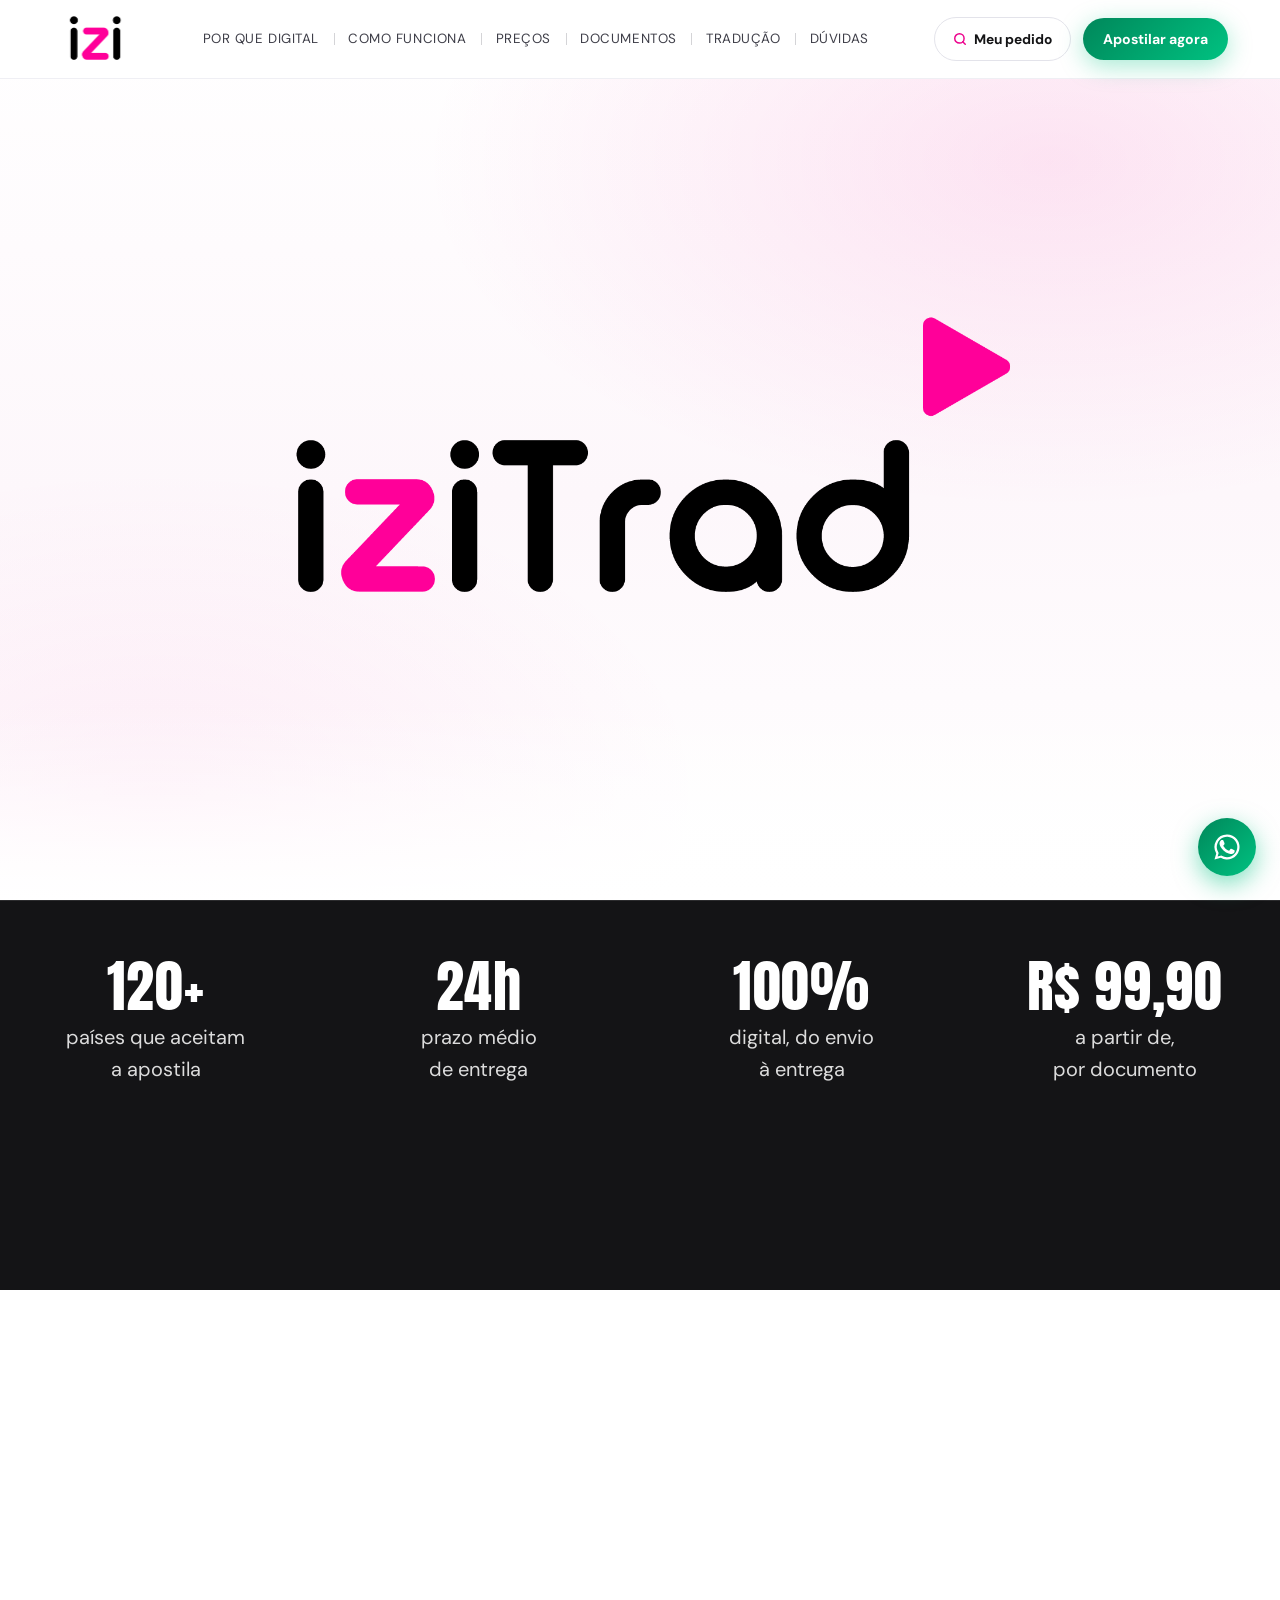
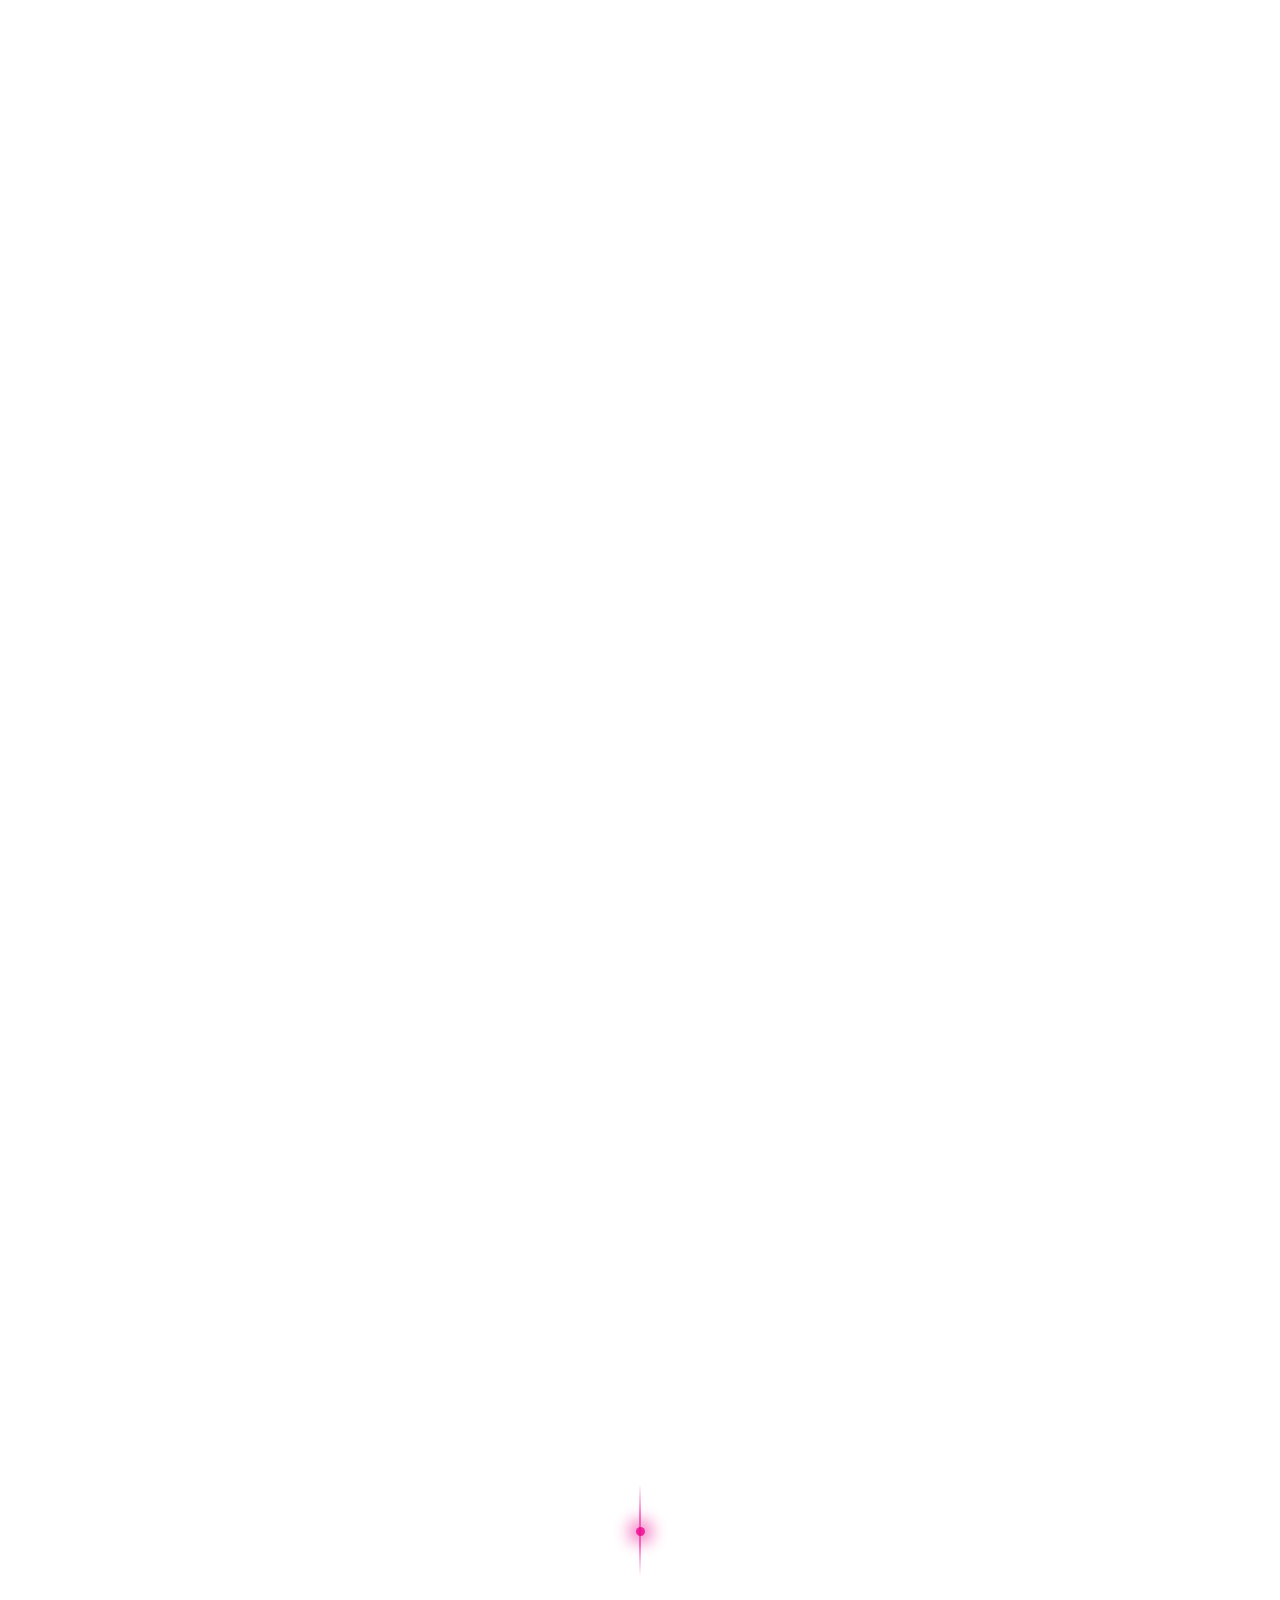
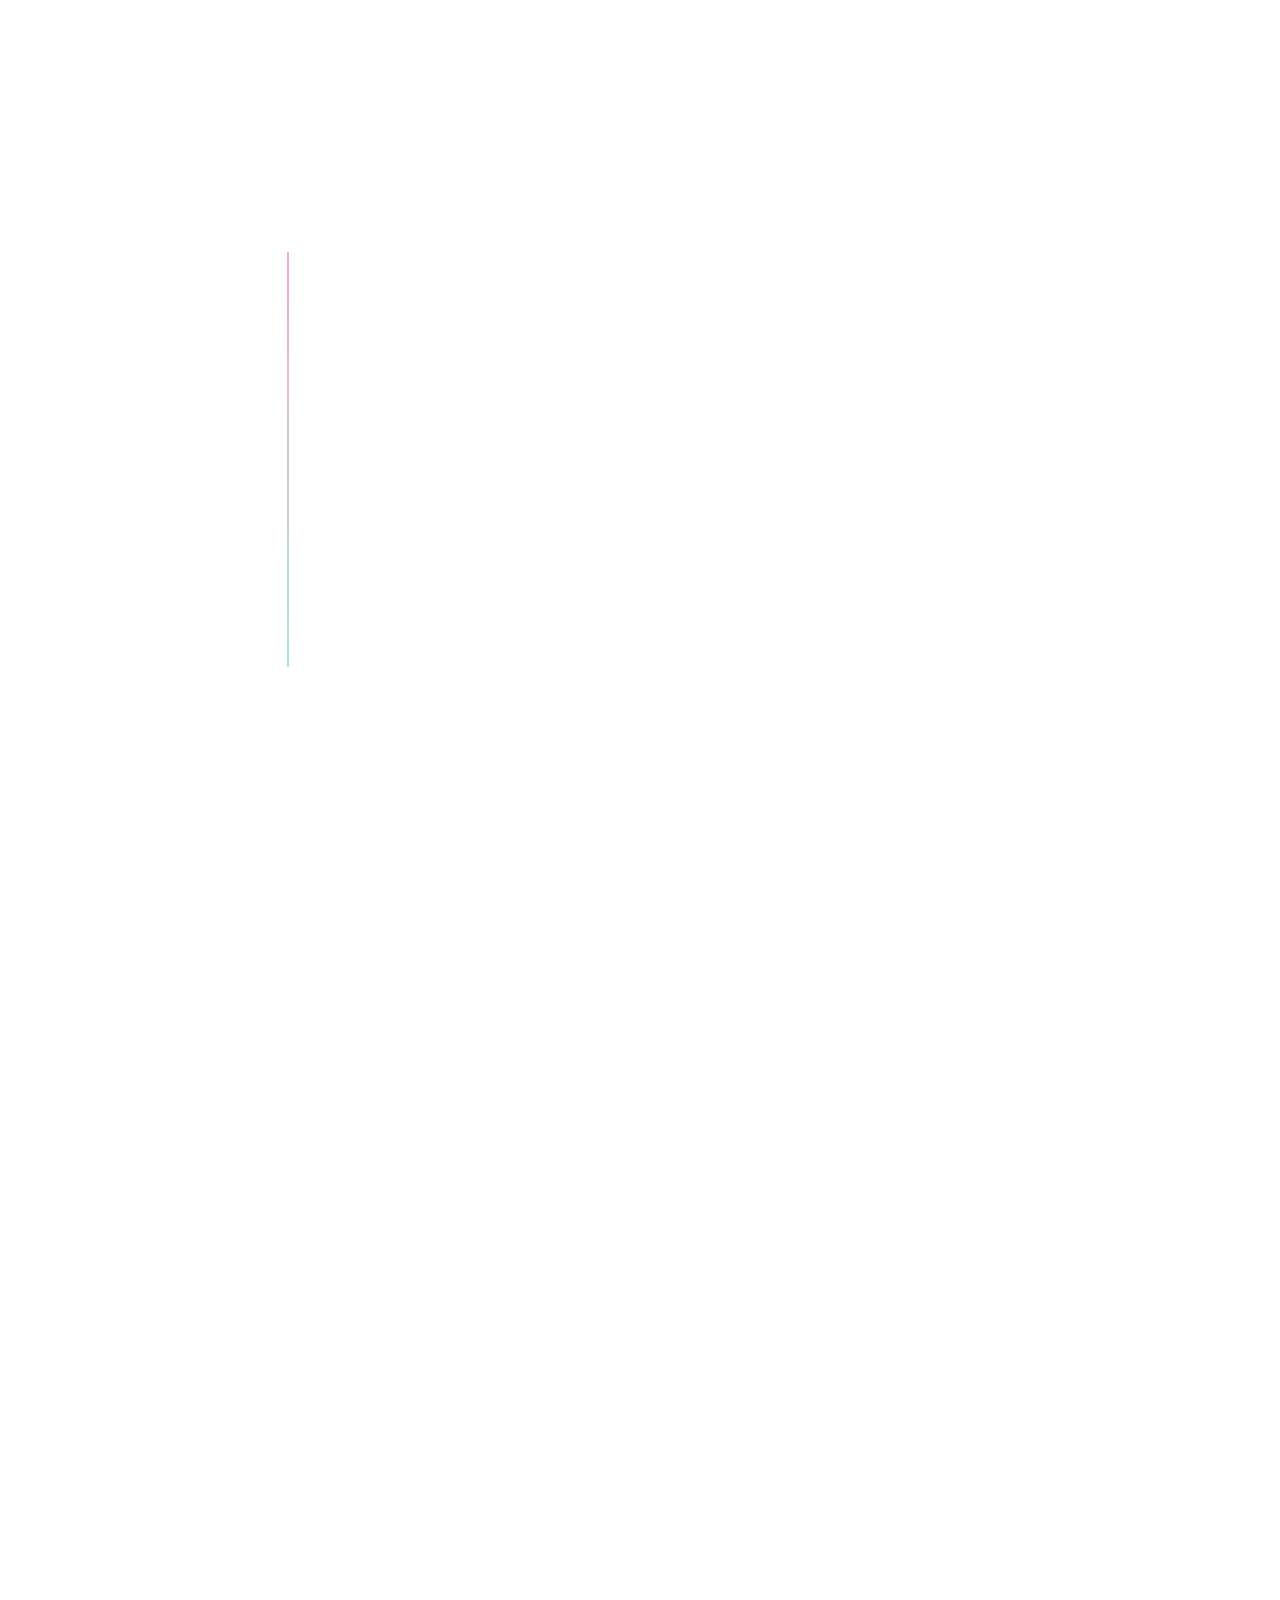
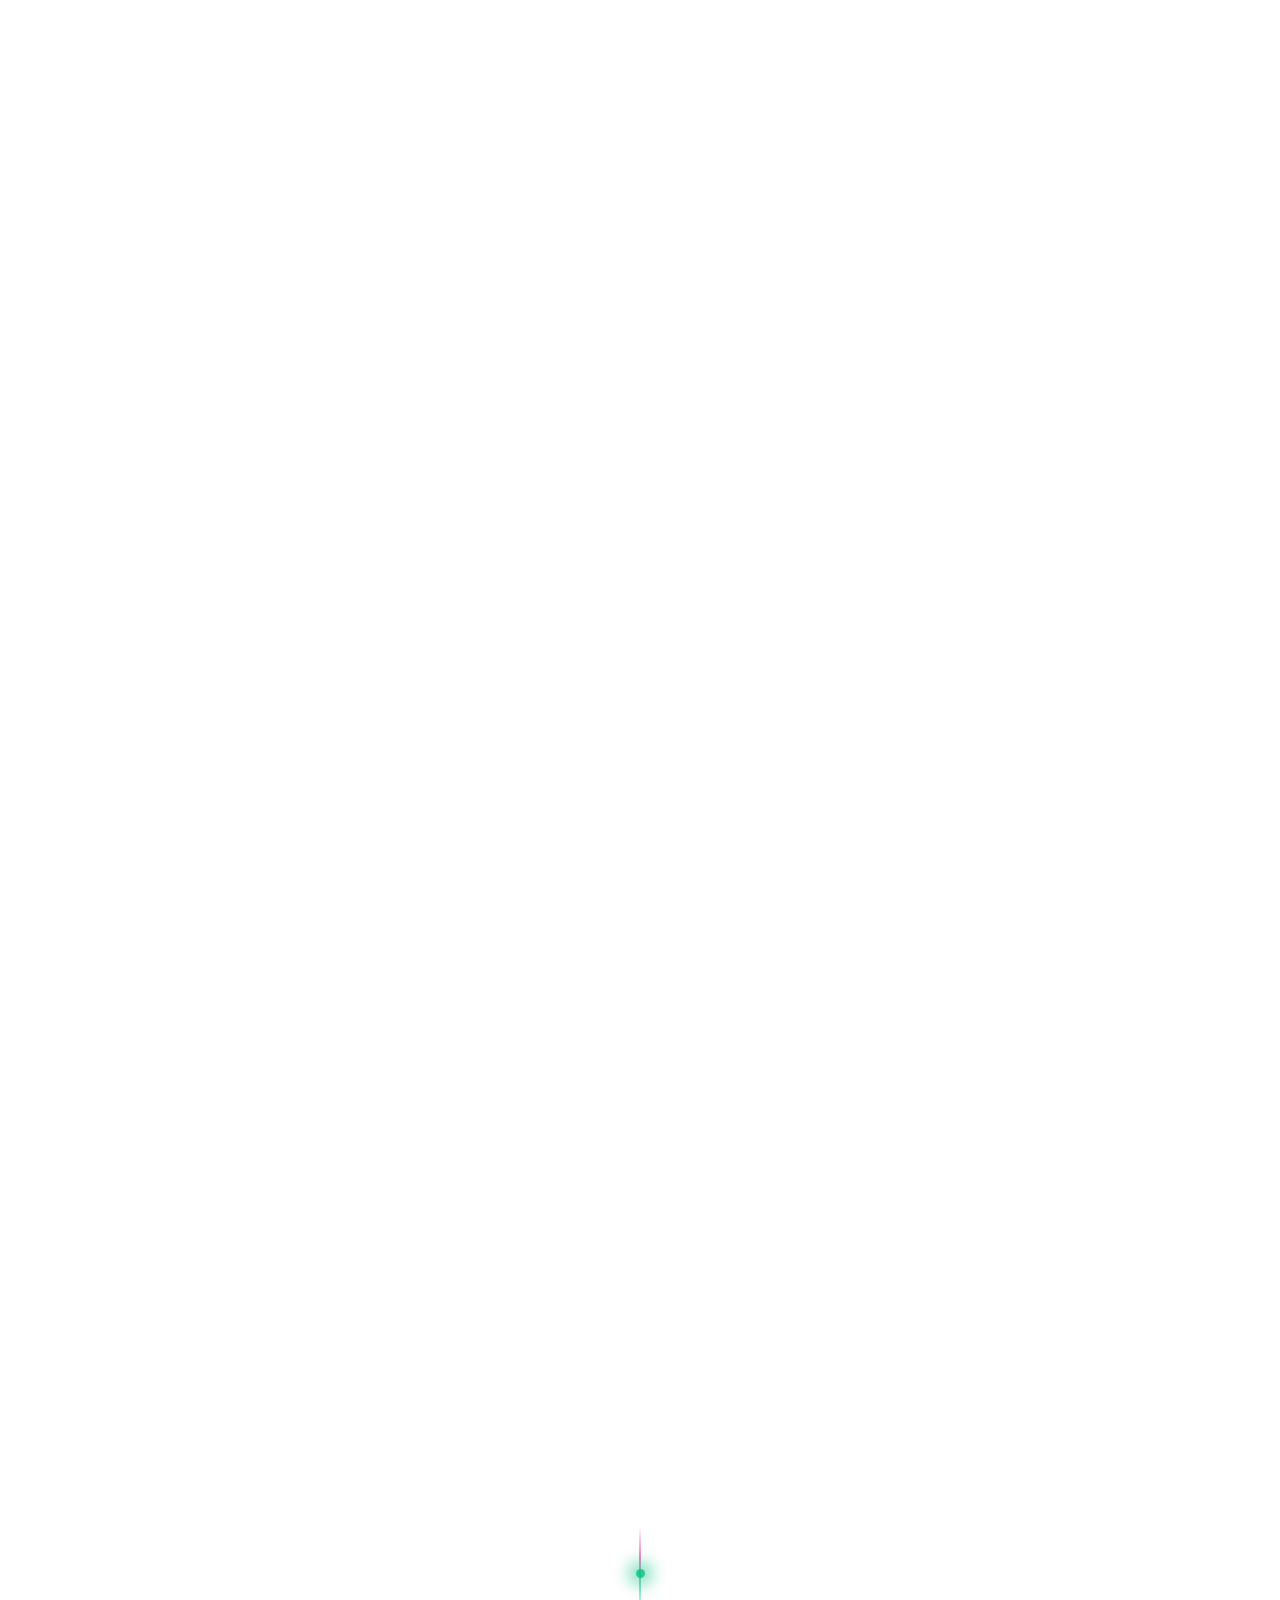
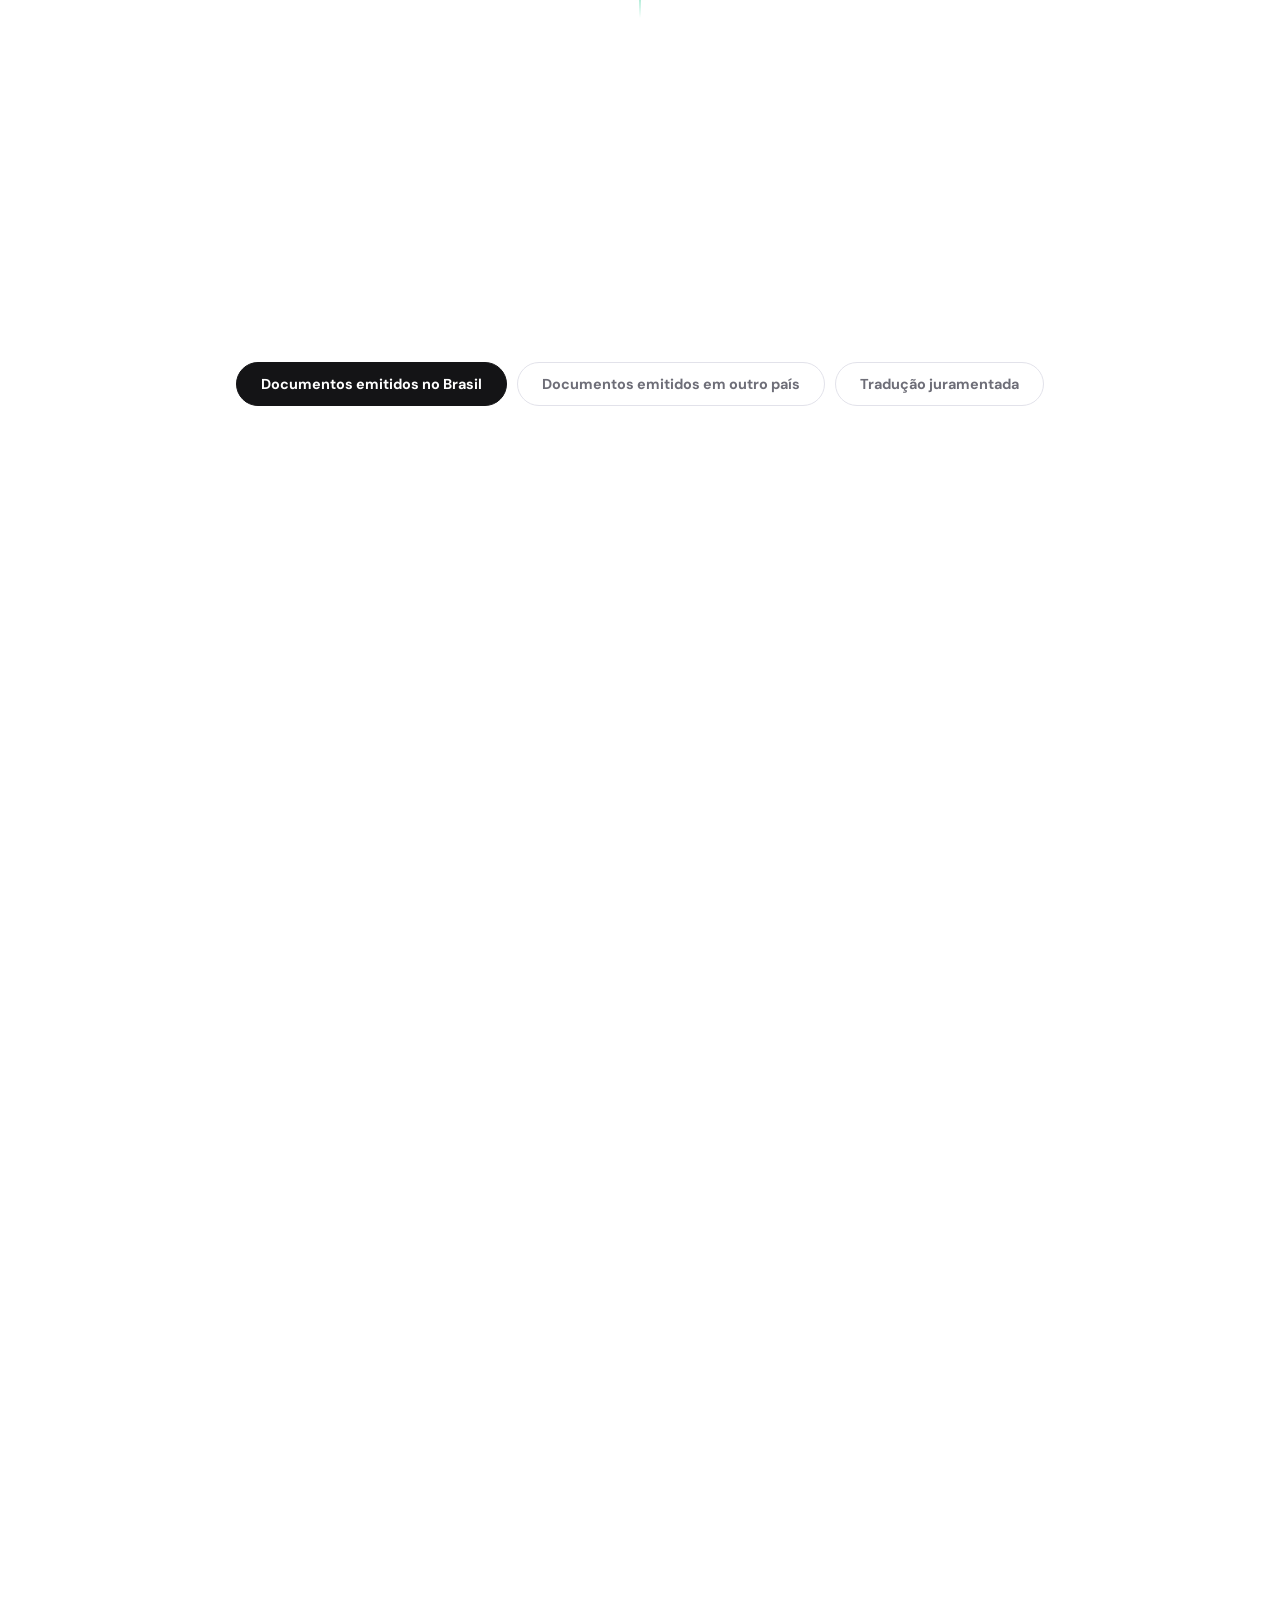
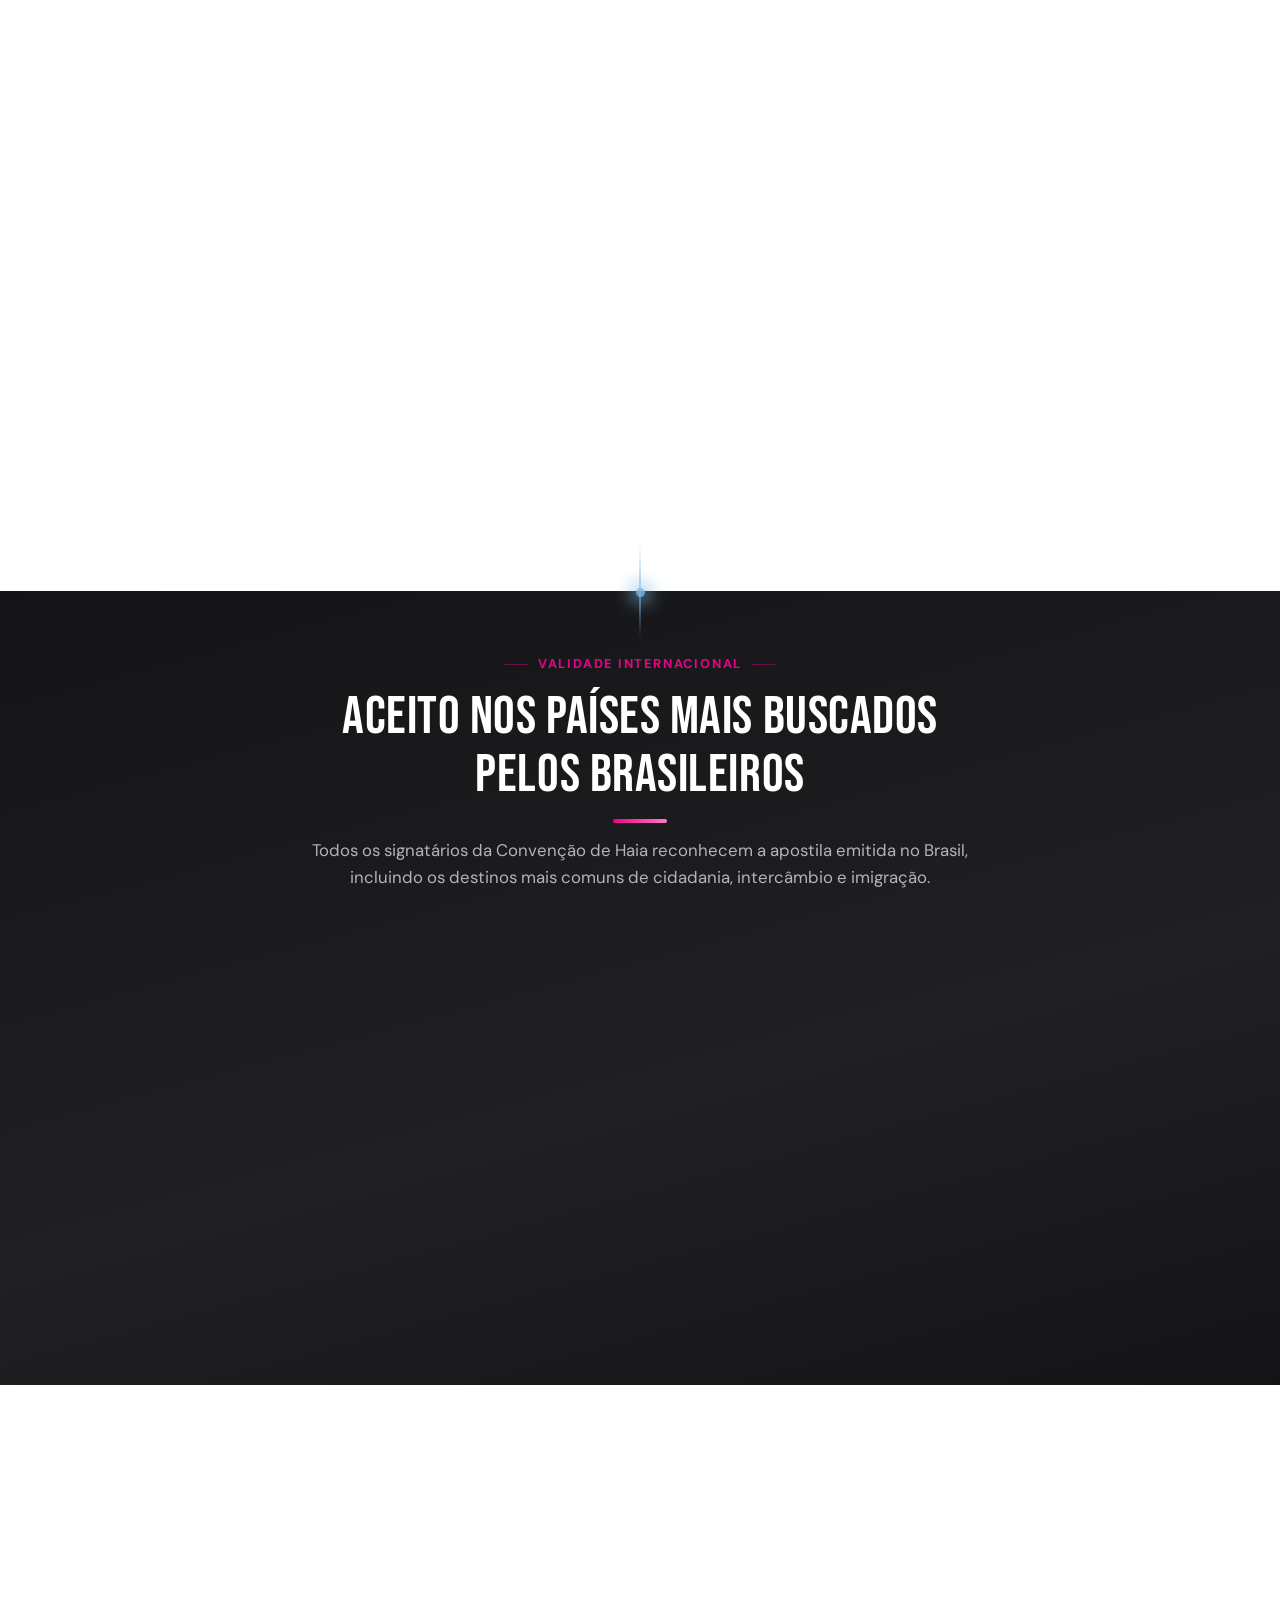
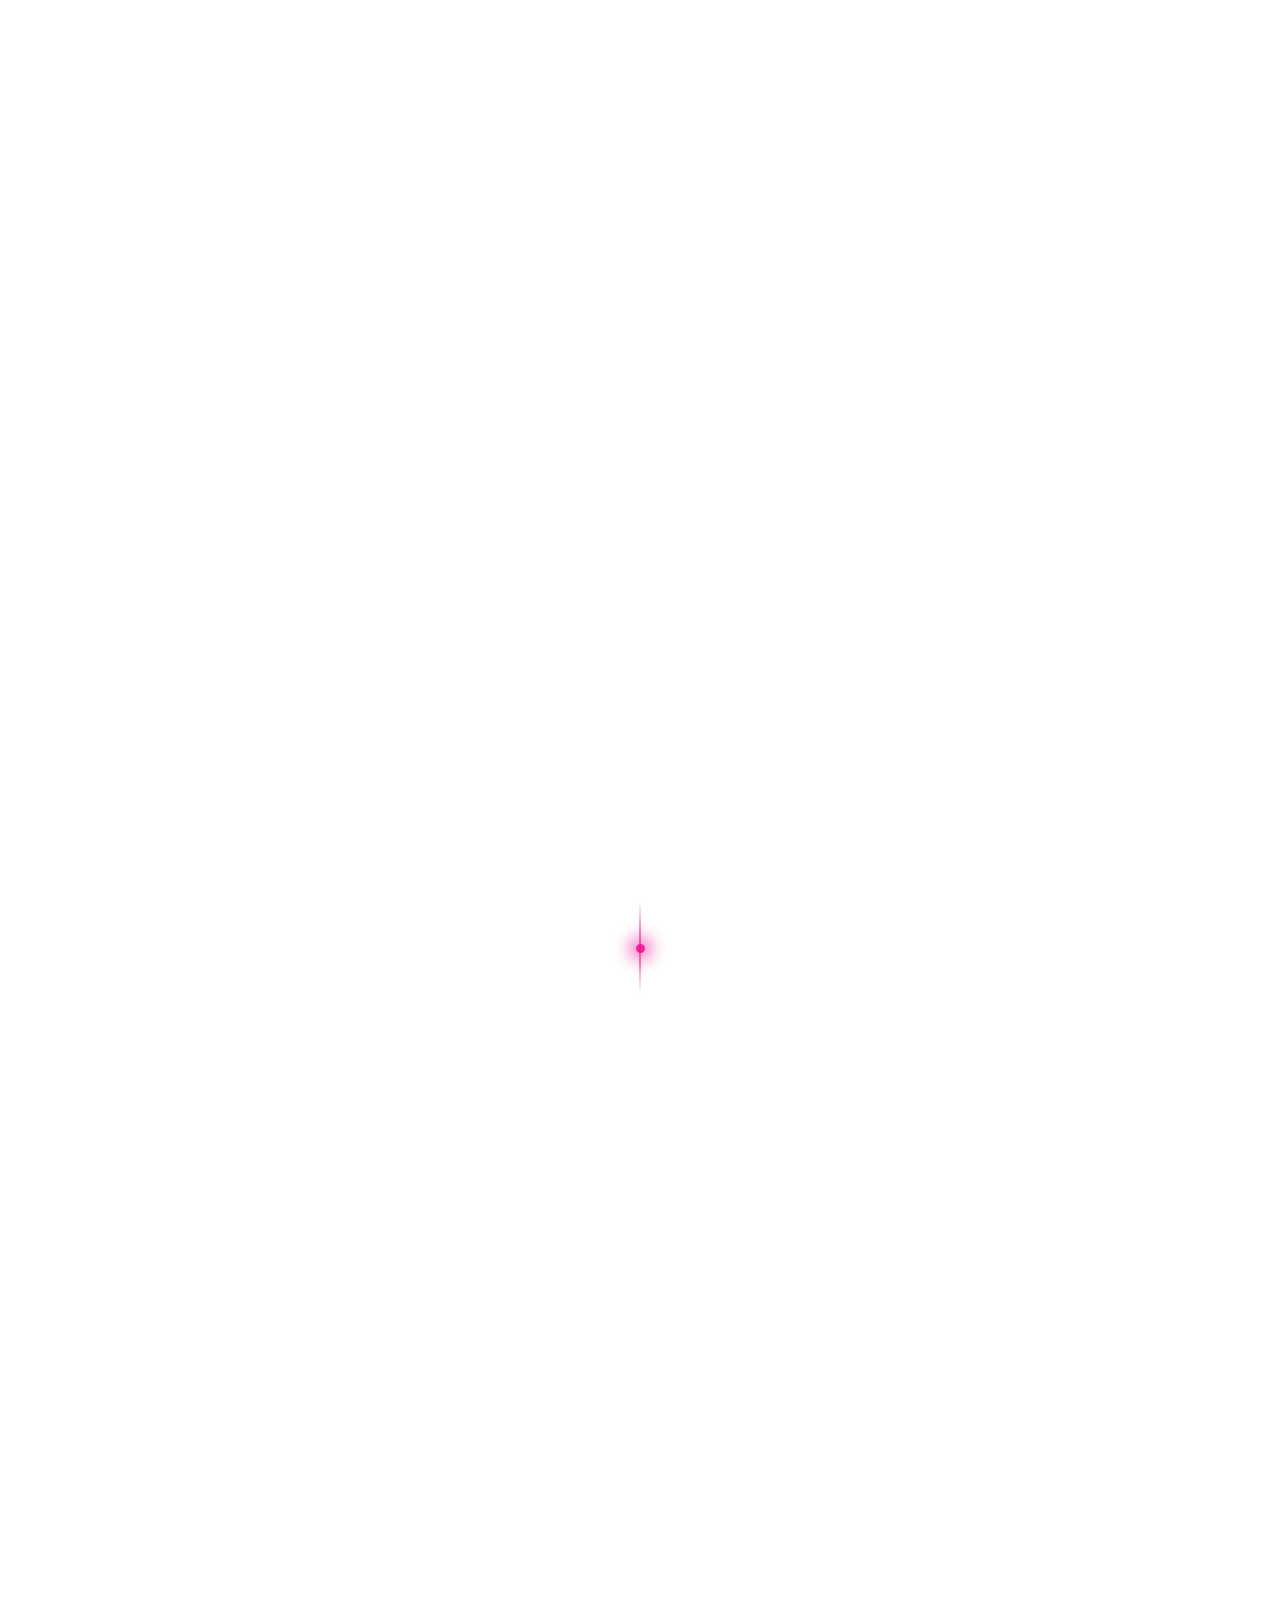
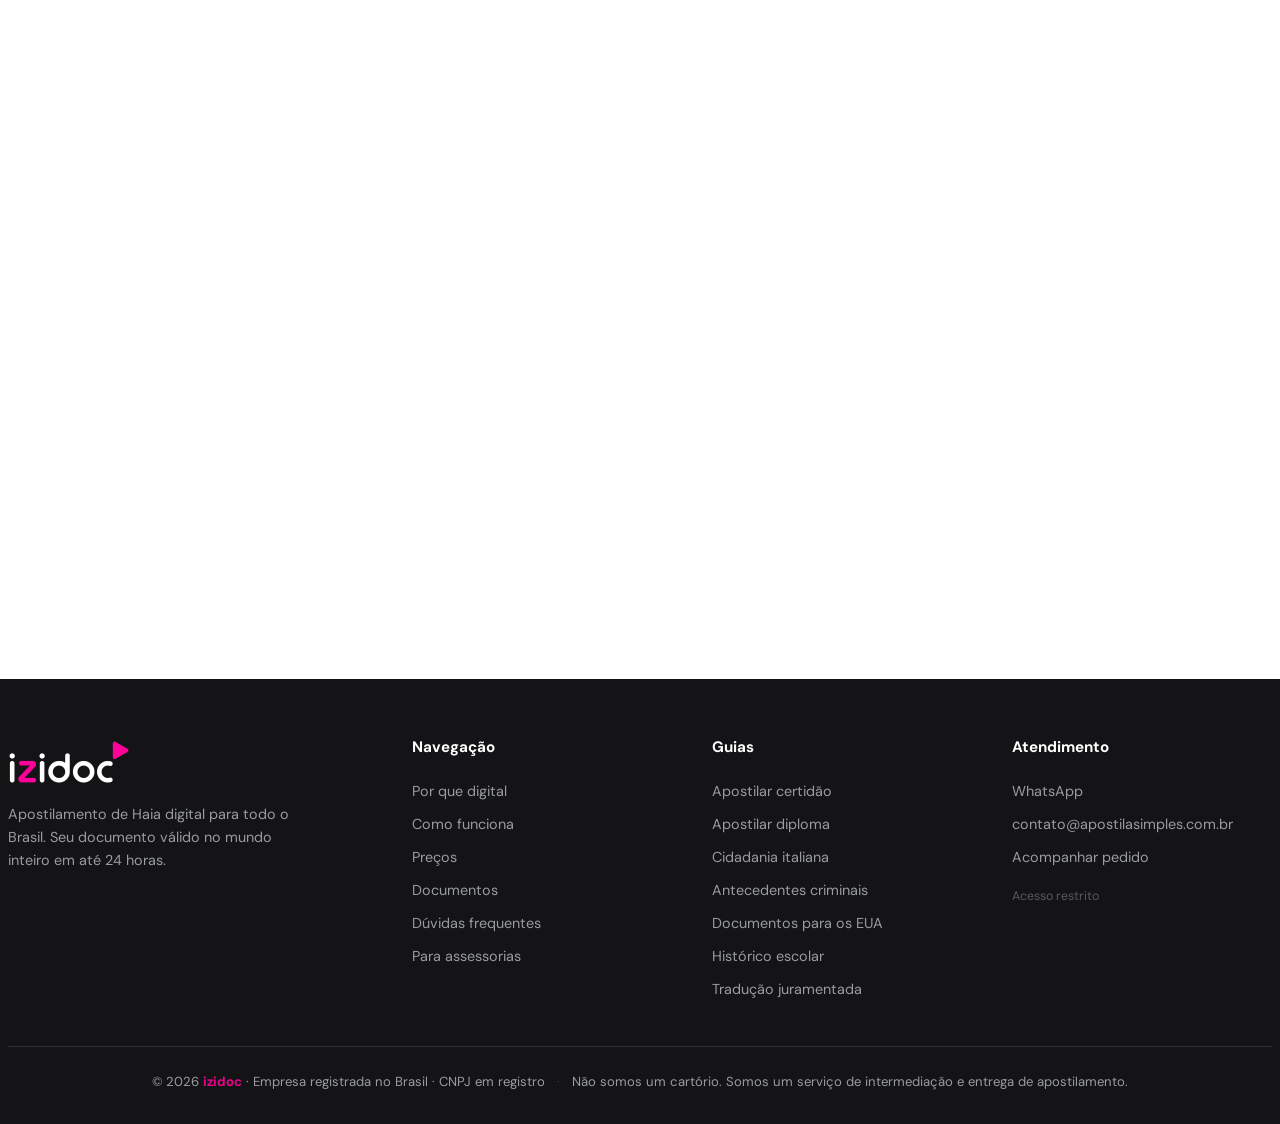
==== commit df460d6f: "Redesenha header e hero da home, com layout mais largo nas demais paginas Home (index.html): nova lo" ====
--- a/index.html
+++ b/index.html
@@ -116,7 +116,7 @@
 html{scroll-behavior:smooth}
 body{font-family:'DM Sans',sans-serif;color:var(--text);background:var(--white);line-height:1.6;-webkit-font-smoothing:antialiased;overflow-x:hidden}
 a{text-decoration:none;color:inherit}
-.container{max-width:1280px;margin:0 auto;padding:0 24px}
+.container{max-width:100%;margin:0 auto;padding:0 8px}
 .mono{font-family:'JetBrains Mono',monospace}
 
 /* países */
@@ -190,8 +190,8 @@
 
 /* ============ HEADER ============ */
 header{position:fixed;top:0;left:0;right:0;z-index:100;background:rgba(255,255,255,.96);border-bottom:1px solid rgba(233,233,239,.7);transition:background .3s,box-shadow .3s,border-color .3s}
-.header-inner{display:flex;align-items:center;justify-content:space-between;height:78px;max-width:1600px;margin:0 auto;padding:0 44px}
-@media(max-width:640px){.header-inner{padding:0 20px}}
+.header-inner{position:relative;display:flex;align-items:center;justify-content:space-between;height:78px;max-width:100%;margin:0 auto;padding:0 clamp(32px,-141.78px + 15.111vw,100px)}
+@media(max-width:640px){.header-inner{padding:0 16px}}
 .logo{display:flex;align-items:center;gap:10px;color:var(--white)}
 .logo-img{height:30px;width:auto;display:block}
 .brand-logo{position:relative;display:inline-flex;align-items:center}
@@ -202,19 +202,20 @@
 .logo-mark svg{width:22px;height:22px}
 .logo-text{font-family:'Bebas Neue',sans-serif;font-size:1.45rem;letter-spacing:.04em;line-height:1}
 .logo-text span{color:var(--sky)}
-nav{display:flex;gap:34px;margin:0 auto}
-nav a{position:relative;color:#3E3E48;font-size:1rem;font-weight:600;padding:8px 2px;transition:color .25s}
+nav{--nav-gap:clamp(22px,-8.67px + 2.667vw,34px);display:flex;gap:var(--nav-gap);margin:0 auto}
+nav a{position:relative;color:#3E3E48;font-size:clamp(.8rem,.4933rem + .4267vw,.92rem);font-weight:400;letter-spacing:.04em;text-transform:uppercase;padding:8px 2px;transition:color .25s}
+nav a:not(:first-child)::before{content:'';position:absolute;left:calc(var(--nav-gap) / -2);top:50%;transform:translateY(-50%);width:1px;height:12px;background:rgba(62,62,72,.22)}
 nav a::after{content:'';position:absolute;left:0;bottom:2px;width:100%;height:2px;background:linear-gradient(90deg,var(--pink),var(--green));transform:scaleX(0);transform-origin:left;transition:transform .3s cubic-bezier(.16,1,.3,1)}
 nav a:hover::after,nav a:focus-visible::after{transform:scaleX(1)}
 nav a:hover,nav a:focus-visible{color:var(--navy)}
-.btn{display:inline-flex;align-items:center;gap:10px;padding:14px 28px;border-radius:50px;font-weight:700;font-size:.95rem;transition:transform .2s,box-shadow .2s;cursor:pointer;border:none;font-family:'DM Sans',sans-serif}
+.btn{display:inline-flex;align-items:center;gap:10px;padding:14px 28px;border-radius:50px;font-weight:700;font-size:.95rem;transition:transform .2s,box-shadow .2s;cursor:pointer;border:none;font-family:'DM Sans',sans-serif;white-space:nowrap}
 .btn:focus-visible{outline:3px solid var(--sky);outline-offset:2px}
 .btn-green{background:linear-gradient(135deg,var(--green),var(--green-light));color:var(--white);box-shadow:0 6px 24px rgba(0,194,129,.35)}
 .btn-green:hover{transform:translateY(-2px);box-shadow:0 12px 32px rgba(0,194,129,.5)}
 .btn-outline{border:2px solid rgba(255,255,255,.35);color:var(--ice);background:transparent}
 .btn-outline:hover{border-color:var(--pink);background:rgba(255,255,255,.07)}
 .btn-header{padding:10px 20px;font-size:.88rem}
-.btn-meupedido{display:inline-flex;align-items:center;gap:7px;color:var(--navy);background:#fff;border:1.5px solid #E3E3EA;padding:10px 18px;border-radius:50px;font-size:.86rem;font-weight:700;text-decoration:none;transition:all .22s cubic-bezier(.16,1,.3,1)}
+.btn-meupedido{display:inline-flex;align-items:center;gap:7px;color:var(--navy);background:#fff;border:1.5px solid #E3E3EA;padding:10px 18px;border-radius:50px;font-size:.86rem;font-weight:700;text-decoration:none;transition:all .22s cubic-bezier(.16,1,.3,1);white-space:nowrap}
 .btn-meupedido svg{color:var(--pink)}
 .btn-meupedido:hover{border-color:var(--pink);color:var(--pink);box-shadow:0 4px 16px rgba(236,0,140,.18);transform:translateY(-1px)}
 .menu-toggle{display:none;background:none;border:none;cursor:pointer;padding:8px}
@@ -232,6 +233,7 @@
 .hero p.lead{font-size:1.15rem;color:rgba(240,247,255,.82);max-width:520px;margin-bottom:36px;font-weight:300}
 .hero-ctas{display:flex;gap:16px;flex-wrap:wrap}
 .hero-trust{display:flex;gap:28px;margin-top:44px;flex-wrap:wrap}
+.hero-logo-img{width:100%;max-width:800px;height:auto;display:block}
 .trust-item{display:flex;align-items:center;gap:10px;font-size:.88rem;color:rgba(240,247,255,.75)}
 .trust-item svg{width:18px;height:18px;flex-shrink:0}
 
@@ -445,6 +447,14 @@
   .acomp-grid a{margin:0 auto}
   .flags-grid{grid-template-columns:repeat(3,1fr)}
   .security-badge{gap:12px}
+}
+/* menu hambúrguer: breakpoint próprio, mais largo que o resto do responsivo.
+   Com o padding do header e a fonte/gap do menu agora fluidos (clamp/vw,
+   ver .header-inner e nav aí em cima), a barra só passa a estourar a tela
+   abaixo de ~950px (medido via iframe de teste) — por isso o hambúrguer
+   entra em 1000px, com folga, e não em 1400px como antes. Isso deixa o
+   menu completo visível na maioria dos notebooks, não só em monitor largo. */
+@media (max-width:1000px){
   nav{position:fixed;top:72px;left:0;right:0;background:var(--white);flex-direction:column;gap:0;padding:12px 24px 24px;border-bottom:1px solid #E9E9EF;box-shadow:0 16px 34px rgba(20,20,22,.12);transform:translateY(-130%);transition:transform .3s;z-index:-1}
   nav.open{transform:translateY(0)}
   nav a{padding:14px 0;border-bottom:1px solid rgba(20,20,22,.07)}
@@ -644,7 +654,7 @@
    transparente. Aqui só ajustamos o cabeçalho p/ texto claro sobre o preto. */
 .traducoes .section-head h2{color:#fff}
 .traducoes .section-head p{color:rgba(240,247,255,.72)}
-.trad-grid{display:grid;grid-template-columns:repeat(auto-fit,minmax(250px,1fr));gap:22px;margin-bottom:40px}
+.trad-grid{display:grid;grid-template-columns:repeat(auto-fit,minmax(250px,1fr));gap:22px;max-width:1232px;margin:0 auto 40px}
 .trad-card{background:#fff;border:1px solid var(--line);border-radius:18px;padding:28px 26px;transition:transform .2s,box-shadow .2s;position:relative;overflow:hidden}
 .trad-card::before{content:'';position:absolute;top:0;left:0;right:0;height:4px;background:linear-gradient(90deg,var(--pink),#FF7AC4)}
 .trad-card:hover{transform:translateY(-4px);box-shadow:0 16px 40px rgba(236,0,140,.13)}
@@ -668,7 +678,7 @@
 <header>
   <div class="header-inner">
     <a href="#" class="logo brand-logo" aria-label="izidoc">
-      <img src="logo-izidoc-dark.png" alt="izidoc" class="brand-img" id="brandImgHeader" width="488" height="176" decoding="async">
+      <img src="logo-izi.png" alt="izidoc" class="brand-img" id="brandImgHeader" width="1366" height="768" decoding="async">
       <span class="bounce-dot" aria-hidden="true"></span>
     </a>
     <nav id="nav">
@@ -698,33 +708,7 @@
   </div>
   <div class="container hero-stage">
     <div class="hero-copy">
-      <h1>Apostilamento de Haia <em>sem sair de casa</em></h1>
-      <p class="lead">Você envia seu documento assinado digitalmente, a gente apostila em cartório credenciado e devolve o PDF pronto em até 24 horas, válido em mais de 120 países. Simples assim.</p>
-      <div class="hero-ctas">
-        <a href="https://wa.me/5511999999999?text=Oi!%20Quero%20apostilar%20um%20documento%20digital." class="btn btn-green" target="_blank" rel="noopener">
-          <svg width="20" height="20" viewBox="0 0 24 24" fill="currentColor"><path d="M17.5 14.4c-.3-.15-1.76-.87-2.03-.97-.27-.1-.47-.15-.67.15-.2.3-.77.96-.94 1.16-.17.2-.35.22-.65.07-.3-.15-1.26-.46-2.4-1.48-.89-.79-1.49-1.77-1.66-2.07-.17-.3-.02-.46.13-.61.13-.13.3-.35.45-.52.15-.17.2-.3.3-.5.1-.2.05-.37-.02-.52-.07-.15-.67-1.62-.92-2.22-.24-.58-.49-.5-.67-.51h-.57c-.2 0-.52.07-.8.37-.27.3-1.04 1.02-1.04 2.5 0 1.47 1.07 2.9 1.22 3.1.15.2 2.1 3.2 5.1 4.49.71.3 1.27.49 1.7.63.72.23 1.37.2 1.88.12.58-.09 1.76-.72 2.01-1.42.25-.7.25-1.29.17-1.42-.07-.12-.27-.2-.57-.35z"/><path d="M12 2a10 10 0 0 0-8.6 15.1L2 22l5.05-1.32A10 10 0 1 0 12 2zm0 18.2a8.2 8.2 0 0 1-4.18-1.15l-.3-.18-3 .79.8-2.92-.2-.3A8.2 8.2 0 1 1 12 20.2z"/></svg>
-          Apostilar pelo WhatsApp
-        </a>
-        <a href="#preco" class="btn btn-outline">Ver preços</a>
-      </div>
-      <div class="hero-trust">
-        <div class="trust-item">
-          <svg viewBox="0 0 24 24" fill="none" stroke="#00C281" stroke-width="2.5" stroke-linecap="round" stroke-linejoin="round"><path d="M20 6L9 17l-5-5"/></svg>
-          Cartórios credenciados pelo CNJ
-        </div>
-        <div class="trust-item">
-          <svg viewBox="0 0 24 24" fill="none" stroke="#00C281" stroke-width="2.5" stroke-linecap="round" stroke-linejoin="round"><path d="M20 6L9 17l-5-5"/></svg>
-          Entrega digital em PDF
-        </div>
-        <div class="trust-item">
-          <svg viewBox="0 0 24 24" fill="none" stroke="#00C281" stroke-width="2.5" stroke-linecap="round" stroke-linejoin="round"><path d="M20 6L9 17l-5-5"/></svg>
-          Taxas de cartório incluídas
-        </div>
-        <div class="trust-item">
-          <svg viewBox="0 0 24 24" fill="none" stroke="#00C281" stroke-width="2.5" stroke-linecap="round" stroke-linejoin="round"><path d="M20 6L9 17l-5-5"/></svg>
-          Tradução juramentada no mesmo pedido
-        </div>
-      </div>
+      <img src="logo-izitrad-hero.png" alt="iziTrad" class="hero-logo-img" width="1366" height="768" decoding="async">
     </div>
   </div>
 </section>
--- a/assets/css/cinematic.css
+++ b/assets/css/cinematic.css
@@ -0,0 +1,537 @@
+/* ================================================================
+   izidoc — camada cinematográfica (Fase 1: Hero + fluxo contínuo)
+   Carregado DEPOIS do <style> inline do index.html de propósito:
+   mesma especificidade, ordem de fonte decide — isso permite
+   sobrescrever regras antigas (fundos sólidos, tamanhos de fonte)
+   sem precisar reescrever o bloco inline original.
+   ================================================================ */
+
+:root{
+  --accent-cool:#5FA6E8;
+  --tone-dark-a:#141416;
+  --tone-dark-b:#202023;
+  --tone-light-a:#F6F6F8;
+  --tone-light-b:#FFFFFF;
+  --ease-premium:cubic-bezier(.16,1,.3,1);
+  /* paleta do efeito de borda animada — recolorida na identidade da izidoc
+     (rosa/magenta + toque de violeta-magenta só p/ dar vida ao movimento) */
+  --color-1:324 100% 47%;  /* magenta da marca #EC008C */
+  --color-2:335 100% 62%;  /* rosa quente */
+  --color-3:318 100% 40%;  /* magenta profundo */
+  --color-4:327 100% 73%;  /* rosa claro #FF7AC4 */
+  --color-5:296 88% 60%;   /* violeta-magenta (acento) */
+  --rainbow-speed:4s;
+}
+@keyframes rainbow{0%{background-position:0%}100%{background-position:200%}}
+
+/* ---------- fundo persistente (fixo atrás de toda a página) ----------
+   Duas camadas de gradiente empilhadas com cross-fade por opacidade, em vez de
+   animar as custom properties --bg-a/--bg-b. Propriedades customizadas não são
+   interpoláveis sem registro via @property: a tentativa de animá-las nunca
+   chegava ao valor final — o tom ficava rastejando entre claro e escuro e as
+   seções escuras (texto branco) acabavam sobre fundo claro. Opacidade é
+   sempre interpolável, roda na GPU e não depende de JS pra completar. */
+#cinematicBg{
+  position:fixed;
+  inset:0;
+  z-index:-1;
+  background:linear-gradient(165deg,var(--tone-dark-a),var(--tone-dark-b) 60%,var(--tone-dark-a));
+  pointer-events:none;
+}
+/* camada clara — some/aparece por cima da escura */
+#cinematicBg::after{
+  content:'';
+  position:absolute;
+  inset:0;
+  z-index:1;
+  opacity:0;
+  transition:opacity .45s ease;
+  background:linear-gradient(165deg,var(--tone-light-a),var(--tone-light-b) 60%,var(--tone-light-a));
+}
+:root.tone-light #cinematicBg::after{opacity:1}
+/* granulado sempre por cima das duas camadas */
+#cinematicBg::before{
+  content:'';
+  position:absolute;
+  inset:0;
+  z-index:2;
+  /* PERF: mix-blend-mode:overlay em tela cheia recompunha tudo a cada frame.
+     Trocado por grão estático de baixa opacidade (blend normal) — mesmo clima,
+     custo praticamente zero. */
+  opacity:.06;
+  background-image:url("data:image/svg+xml,%3Csvg xmlns='http://www.w3.org/2000/svg' width='120' height='120'%3E%3Cfilter id='n'%3E%3CfeTurbulence type='fractalNoise' baseFrequency='0.9' numOctaves='2' stitchTiles='stitch'/%3E%3C/filter%3E%3Crect width='100%25' height='100%25' filter='url(%23n)' opacity='0.5'/%3E%3C/svg%3E");
+}
+@media (prefers-reduced-motion:reduce){
+  #cinematicBg::after{transition:none}
+}
+
+/* seções ficam transparentes para revelar o fundo persistente por trás.
+   nota: era ".b2b-card" (o cartão navy interno) por engano — corrigido para
+   ".b2b-section" (o wrapper externo), senão o navy do cartão some. */
+.hero,.calc-section,.qz-section,.b2b-section,
+.versus,.docs-section,.traducoes,.strip,
+.flow,.receive,.trust-section,#preco,#faq{
+  background:transparent;
+}
+/* Países tem fundo escuro PRÓPRIO (não depende do tom) + data-tone="light" no
+   HTML: assim o tom global já fica claro durante o pin e o FAQ (claro) logo
+   abaixo nunca pisca escuro na transição. */
+.countries{background:linear-gradient(165deg,var(--tone-dark-a),var(--tone-dark-b) 60%,var(--tone-dark-a))}
+/* o rodapé fica FORA da lista de propósito: ele é o fim da página, então numa
+   viewport alta nunca chega a ser a seção com maior área visível — o tom
+   permanecia claro e o texto claro do rodapé sumia. Mantendo o navy próprio ele
+   fica correto em qualquer altura de tela, sem depender do sistema de tom. */
+footer{background:var(--navy)}
+.hero::before,.hero::after{display:none}
+
+/* com o GSAP no comando, o estado de repouso do .reveal é "visível e no lugar" —
+   o deslocamento inicial passa a ser aplicado pelo próprio gsap.from(), não pelo
+   CSS. Sem isto, clearProps devolvia o elemento ao translateY(28px) do mecanismo
+   antigo (.reveal.in), deixando todo o conteúdo revelado 28px fora de posição. */
+.cine-on .reveal{opacity:1;transform:none;transition:none}
+
+/* ---------- header: espaço apertado ----------
+   textos não quebram linha em nenhuma largura — o padding do header, o gap
+   e a fonte do menu (definidos no <style> inline) encolhem fluidamente com
+   clamp()/vw conforme a tela estreita, então não precisa de um degrau fixo
+   de squeeze aqui como antes. */
+nav a{white-space:nowrap;flex-shrink:0}
+
+/* contraste: #9AA9BA sobre o card branco dava 2.4:1, abaixo do mínimo legível.
+   --muted (#6E6E78) é o token que o resto do site já usa para texto secundário
+   e sobe para ~5:1 sem mudar a hierarquia visual. */
+.vs-old .vs-sub{color:var(--muted)}
+
+/* ---------- barra de progresso de leitura ---------- */
+.cine-progress{
+  position:fixed;top:0;left:0;height:3px;width:100%;transform:scaleX(0);
+  background:linear-gradient(90deg,var(--pink,#EC008C),var(--accent-cool));
+  z-index:10000;transform-origin:left;pointer-events:none;will-change:transform;
+}
+
+/* ---------- cursor customizado (desktop com mouse de precisão) ---------- */
+@media (hover:hover) and (pointer:fine){
+  body.cine-cursor-on{cursor:none}
+  body.cine-cursor-on a,body.cine-cursor-on button{cursor:none}
+  .cine-cursor{
+    position:fixed;top:0;left:0;width:22px;height:22px;border-radius:50%;
+    border:1.5px solid rgba(236,0,140,.75);pointer-events:none;z-index:10001;
+    transform:translate(-50%,-50%);
+    transition:width .25s var(--ease-premium),height .25s var(--ease-premium),
+      border-color .25s,background-color .25s;
+  }
+  .cine-cursor::after{
+    content:'';position:absolute;inset:0;margin:auto;width:4px;height:4px;
+    border-radius:50%;background:#EC008C;
+  }
+  .cine-cursor.is-cta{
+    width:54px;height:54px;background:rgba(236,0,140,.1);border-color:#EC008C;
+  }
+  .cine-cursor.is-cta::after{opacity:0}
+}
+@media (hover:none),(pointer:coarse){
+  .cine-cursor{display:none!important}
+}
+
+/* ================================================================
+   Hero — Fase 1: composição estática do frame-poster aprovado em
+   docs/hero-art-direction.md (versão final, congelada). Documento no
+   terço inferior-esquerdo, borda distante erguida com contraluz quente,
+   selo pequeno ancorado no canto próximo (frio), vazio atmosférico
+   diagonal abrindo para o canto superior-direito. Sem parallax, sem
+   scroll, sem narrativa — só a cena parada.
+   ================================================================ */
+
+/* grid de 2 LINHAS (nunca colunas): a linha 1 reserva a altura real do texto,
+   a linha 2 reserva a altura real da cena do documento — layout estrutural,
+   não margem arbitrária. Isso é o que garante zero colisão em qualquer
+   viewport, porque cada bloco tem seu próprio espaço garantido pelo grid,
+   nunca sobreposto por posicionamento absoluto solto. */
+.hero-stage{
+  position:relative;z-index:2;
+  display:grid;grid-template-rows:auto auto;row-gap:8px;
+  /* longhand de propósito: .hero-stage também é .container, e o shorthand
+     `padding` zerava o padding lateral de 32px do container — jogando H1,
+     lead, CTAs e o documento contra a borda da viewport. */
+  padding-top:10px;padding-bottom:12px;
+}
+.hero-copy{position:relative;z-index:6;grid-row:1;max-width:800px;padding-top:4px}
+/* espaçamento vertical mais compacto — reserva altura real pro documento
+   (prioridade 1) sem depender de fonte menor nem cortar conteúdo */
+.hero .eyebrow{margin-bottom:8px}
+.hero h1{margin-bottom:8px}
+.hero p.lead{margin-bottom:12px}
+.hero .hero-trust{margin-top:14px}
+
+/* header é fixo/overlay (79px) — 160px/110px de padding do bloco base do
+   site sobra bem além do necessário em telas de notebook (800–900px de
+   altura), o que empurrava documento+selo pra fora do fold (prioridades
+   2 e 3). Acima de 920px de largura a Hero já não usa a versão mobile
+   (120px/72px) definida no <style> inline, então recebe seu próprio
+   ajuste aqui — sem tocar no breakpoint mobile, que já está calibrado. */
+@media (min-width:921px){
+  .hero{padding:118px 0 56px}
+}
+/* notebooks comuns (1280×800, 1366×768, 1440×900): mesma composição,
+   ritmo vertical ainda mais compacto pra caber sem rolar — critério
+   objetivo da seção 9 da spec, hoje só verificado pra mobile, extendido
+   aqui pro desktop porque é exatamente a divergência que sobrou dos
+   screenshots anteriores. */
+@media (min-width:921px) and (max-height:940px){
+  .hero{padding:88px 0 40px}
+  .hero-stage{row-gap:4px;padding-top:4px;padding-bottom:8px}
+  .hero .eyebrow{margin-bottom:6px}
+  .hero h1{margin-bottom:6px}
+  .hero p.lead{margin-bottom:10px}
+  .hero .hero-trust{margin-top:10px}
+}
+
+/* camada de fundo da Hero: contém o canvas da fita e o gradiente de fallback. */
+.hero-atmosphere{
+  position:absolute;inset:0;z-index:0;pointer-events:none;overflow:hidden;
+}
+/* Hero clara: o plasma WebGL (assets/js/hero-shader.js) é o fundo.
+   O gradiente abaixo é o estado base — vale enquanto o shader carrega e
+   permanece como fallback definitivo sem WebGL / com reduced-motion,
+   para a Hero nunca ficar num branco chapado. */
+.hero-atmosphere::before{
+  content:'';position:absolute;inset:0;
+  background:
+    radial-gradient(70% 55% at 82% 18%, rgba(236,0,140,.10), transparent 70%),
+    radial-gradient(60% 50% at 12% 88%, rgba(236,0,140,.06), transparent 72%),
+    linear-gradient(180deg,#FFFFFF 0%,#FDF7FB 55%,#FFFFFF 100%);
+}
+.hero-shader{
+  position:absolute;inset:0;width:100%;height:100%;display:block;
+  opacity:0;transition:opacity .8s ease;
+}
+.hero.shader-active .hero-shader{opacity:1}
+/* borda inferior dissolvida: o canvas termina numa linha reta, e sem isto
+   a emenda com a próxima seção fica visível */
+.hero-atmosphere::after{
+  content:'';position:absolute;left:0;right:0;bottom:0;height:22%;
+  background:linear-gradient(180deg,transparent,#FFFFFF);
+  pointer-events:none;z-index:1;
+}
+
+/* ---------- Hero clara: inverte a tipografia, que foi escrita para fundo
+   escuro (branco/azulado). Sobre o plasma branco tudo precisa virar tinta
+   escura, mantendo o rosa da marca como acento. ---------- */
+.hero-on-light{color:var(--text)}
+/* Hero ocupa a tela inteira, com o texto centralizado verticalmente sobre a
+   fita. box-sizing:border-box (reset global) faz o 100vh já incluir o padding
+   que afasta o conteúdo do header fixo. */
+.hero-on-light{min-height:100vh;display:flex;flex-direction:column;justify-content:center}
+.hero-on-light .hero-stage{align-content:center}
+.hero-on-light h1{color:var(--navy)}
+.hero-on-light p.lead{color:#4A4A55}
+.hero-on-light .trust-item{color:#3E3E48;font-weight:500}
+.hero-on-light .eyebrow{
+  background:rgba(236,0,140,.10);
+  border-color:rgba(236,0,140,.38);
+  color:#C7007A; /* o #FF7AC4 original tinha ~1.9:1 sobre branco */
+}
+/* o outline claro sumia sobre branco */
+.hero-on-light .btn-outline{
+  border-color:rgba(20,20,22,.28);
+  color:var(--navy);
+}
+.hero-on-light .btn-outline:hover{
+  border-color:var(--pink);
+  background:rgba(236,0,140,.06);
+  color:var(--pink);
+}
+/* véu de legibilidade: existia para o texto antigo, que dava lugar à fita de
+   fundo. Com o hero-copy virando só a logo, o véu ficava um retângulo branco
+   visível atrás da imagem — desligado por ora. */
+.hero-on-light .hero-copy::before{
+  display:none;
+}
+@media (max-width:920px){
+  /* em coluna única o texto é centralizado e ocupa a largura toda —
+     o véu precisa cobrir tudo, não só a esquerda */
+  .hero-on-light .hero-copy::before{
+    left:-20%;right:-20%;
+    background:radial-gradient(85% 60% at 50% 40%, rgba(255,255,255,.95) 0%, rgba(255,255,255,.88) 50%, rgba(255,255,255,0) 82%);
+  }
+}
+
+/* ---------- faixa escura entre a Hero clara e o quiz ----------
+   .strip e o bloco de acompanhamento são <div> sem data-tone: ficam num
+   limbo entre a Hero (clara) e o verificador (escuro), então o tom sob eles
+   dependia de qual vizinho dominava a tela — e o texto quase branco deles
+   sumia quando calhava de ser o claro. Com fundo próprio param de depender
+   do sistema de tom e viram uma transição deliberada: a Hero branca fecha,
+   a faixa escura começa e emenda direto no quiz, que já é escuro. */
+/* container da faixa escura: o navy vive aqui e a onda animada (canvas) fica
+   atrás das duas partes (estatísticas + acompanhamento), que ficam
+   transparentes e acima do canvas. */
+.dark-band{position:relative;background:var(--navy);overflow:hidden}
+.band-wave{position:absolute;inset:0;width:100%;height:100%;display:block;z-index:0;opacity:0;transition:opacity .8s ease}
+.dark-band.wave-active .band-wave{opacity:1}
+.strip,.acomp-band{position:relative;z-index:1;background:transparent}
+/* altura dobrada da faixa escura (estatísticas + acompanhamento): padding
+   generoso nos dois blocos, dando mais respiro nessa transição entre a Hero
+   e o quiz. */
+.strip{border-top:1px solid rgba(255,255,255,.10);padding:58px 0 29px}
+.acomp-band{padding:12px 0 55px}
+/* números e rótulos das estatísticas maiores — com a faixa mais alta, o texto
+   antigo ficava pequeno demais para o espaço. */
+/* texto das estatísticas em branco (antes os números eram rosa) — melhor
+   contraste sobre o brilho rosa do efeito de onda. */
+.strip-item strong{font-size:clamp(3rem,4.4vw,4.4rem);margin-bottom:6px;color:#FFFFFF;font-family:'Anton',sans-serif;font-weight:400;letter-spacing:.01em;white-space:nowrap}
+.strip-item span{font-size:1.25rem;color:rgba(255,255,255,.85)}
+.strip-grid{gap:28px}
+
+/* compactação vertical do texto da Hero em telas de pouca altura, para o
+   conteúdo caber sem rolar em notebooks (1366×768 e similares). */
+@media (min-width:921px) and (max-height:800px){
+  .hero{padding-top:82px}
+  .hero-stage{row-gap:2px}
+  .hero .eyebrow{margin-bottom:4px}
+  .hero h1{margin-bottom:4px}
+  .hero p.lead{margin-bottom:8px}
+  .hero .hero-trust{margin-top:8px}
+}
+
+/* telas estreitas: coluna única, texto centralizado. */
+@media (max-width:920px){
+  .hero-stage{
+    display:flex;flex-direction:column;align-items:center;text-align:center;
+    padding-top:20px;padding-bottom:32px;row-gap:0;
+  }
+  .hero-copy{display:contents}
+  .hero-trust{order:2;margin-top:22px}
+}
+
+/* ================================================================
+   Cards de tradução — flip 3D (porte do componente React FlippingCard
+   para CSS puro). Frente premium (gradiente + ícone + badge + título +
+   subtítulo) → verso (descrição + benefícios + CTA), rotação de 180° em Y,
+   ~600ms com easing suave. Desktop vira no hover; touch vira no toque
+   (classe .is-flipped via JS). Backface escondida, preserve-3d. ------------ */
+.trad-grid{align-items:stretch}
+.flip-card{
+  position:relative;perspective:1000px;aspect-ratio:3/4;border-radius:18px;
+}
+/* halo rosa que acende atrás do card no hover (fica sobre a seção preta) */
+.flip-card::after{
+  content:'';position:absolute;inset:0;border-radius:18px;z-index:-1;
+  box-shadow:0 24px 60px rgba(236,0,140,0);
+  transition:box-shadow .45s var(--ease-premium);pointer-events:none;
+}
+@media(hover:hover){.flip-card:hover::after{box-shadow:0 26px 66px rgba(236,0,140,.32)}}
+.flip-inner{
+  position:relative;width:100%;height:100%;min-height:inherit;
+  transform-style:preserve-3d;
+  transition:transform .7s cubic-bezier(.4,0,.2,1);
+}
+@media (hover:hover){
+  .flip-card:hover .flip-inner{transform:rotateY(180deg)}
+}
+.flip-card.is-flipped .flip-inner{transform:rotateY(180deg)}
+
+/* faces: CONTORNO em gradiente rosa (via background-clip) + preserve-3d para o
+   conteúdo "flutuar" à frente (translateZ), fiel ao componente FlippingCard */
+.flip-front,.flip-back{
+  position:absolute;inset:0;border-radius:18px;
+  backface-visibility:hidden;-webkit-backface-visibility:hidden;
+  transform-style:preserve-3d;
+  border:1.6px solid transparent;
+  background:
+    linear-gradient(165deg,#17171c,#0f0f12) padding-box,
+    linear-gradient(135deg,#EC008C,#FF7AC4 48%,#C7007A) border-box;
+  box-shadow:0 18px 44px rgba(0,0,0,.55);
+}
+/* wrapper interno que flutua 70px à frente (translateZ) — o "pop" 3D do prompt */
+.ff-inner,.fb-inner{
+  position:absolute;inset:0;border-radius:inherit;overflow:hidden;
+  backface-visibility:hidden;-webkit-backface-visibility:hidden;
+  display:flex;flex-direction:column;
+  transform:translateZ(70px) scale(.93);
+}
+/* ----- FRENTE (dark glass sobre a seção preta) ----- */
+.ff-inner{background:linear-gradient(165deg,#1b1b21,#141417)}
+.ff-visual{
+  flex:0 0 55%;position:relative;overflow:hidden;
+  margin:16px 18px 0;border-radius:14px;
+  /* "imagem" do card: 45% da altura, com margens (fiel ao print) — grafite
+     + halo magenta forte, mantendo o vínculo com a marca */
+  background:
+    radial-gradient(125% 95% at 80% 0%,rgba(236,0,140,.4),transparent 58%),
+    linear-gradient(135deg,#26262e,#161619 55%,#0e0e11);
+  display:grid;place-items:center;
+}
+.ff-img{width:100%;height:100%;object-fit:cover;display:block}
+/* overlay sutil da marca sobre a foto: véu magenta no topo + escurecido
+   embaixo — integra a imagem ao card preto+rosa e dá profundidade */
+.ff-visual::after{
+  content:'';position:absolute;inset:0;pointer-events:none;
+  background:
+    linear-gradient(150deg,rgba(236,0,140,.18),transparent 45%),
+    linear-gradient(to top,rgba(14,14,17,.5),transparent 55%);
+}
+/* corpo do card: ritmo por margens (badge → título mais espaçado; título →
+   subtítulo mais junto) p/ hierarquia clara e texto harmonizado no escuro */
+.ff-body{padding:14px 20px 16px;display:flex;flex-direction:column;flex:1;align-items:center;text-align:center;justify-content:center;gap:0}
+.ff-body h3{
+  font-family:'Bebas Neue',sans-serif;font-size:1.72rem;color:#fff;
+  letter-spacing:.06em;font-weight:400;line-height:1.02;margin-bottom:10px;
+}
+.ff-sub{
+  color:rgba(240,247,255,.72);font-size:.86rem;line-height:1.45;max-width:24ch;
+}
+
+/* ----- VERSO ----- */
+.flip-back{transform:rotateY(180deg);color:#fff}
+.fb-inner{
+  background:linear-gradient(160deg,var(--navy),var(--navy-3));
+  padding:18px 22px;justify-content:center;gap:9px;
+}
+.fb-inner::before{ /* blob rosa da marca no canto (clipado pelo overflow do inner) */
+  content:'';position:absolute;width:220px;height:220px;border-radius:50%;
+  background:radial-gradient(circle,rgba(236,0,140,.22),transparent 65%);
+  top:-90px;right:-70px;pointer-events:none;
+}
+.flip-back h3{
+  font-family:'Bebas Neue',sans-serif;font-size:1.45rem;color:#fff;
+  letter-spacing:.02em;font-weight:400;line-height:1;position:relative;
+}
+.flip-back p{color:rgba(240,247,255,.78);font-size:.85rem;line-height:1.35;position:relative}
+.flip-back ul{list-style:none;display:flex;flex-direction:column;gap:6px;position:relative}
+.flip-back li{display:flex;gap:9px;align-items:flex-start;font-size:.8rem;line-height:1.3;color:rgba(240,247,255,.92)}
+.flip-back li svg{width:16px;height:16px;color:var(--green-light);flex-shrink:0;margin-top:1px}
+/* ===== Rainbow button (CSS puro): fill escuro + borda arco-íris animada
+   (via background-clip padding/border-box) + underglow borrado embaixo ===== */
+.fb-cta{
+  margin-top:4px;align-self:flex-start;position:relative;
+  display:inline-flex;align-items:center;justify-content:center;gap:9px;
+  padding:12px 26px;border-radius:12px;text-decoration:none;
+  color:#fff;font-weight:600;font-size:.74rem;text-transform:uppercase;letter-spacing:.09em;
+  border:1.4px solid transparent;
+  background:
+    linear-gradient(#121213,#121213) padding-box,
+    linear-gradient(90deg,hsl(var(--color-1)),hsl(var(--color-5)),hsl(var(--color-3)),hsl(var(--color-4)),hsl(var(--color-2))) border-box;
+  background-size:200%;
+  animation:rainbow var(--rainbow-speed) infinite linear paused;
+  transition:transform .2s var(--ease-premium);
+}
+/* PERF: só anima a borda quando o card está virado (é quando o botão aparece).
+   Antes os 4 botões dos versos animavam escondidos o tempo todo, travando. */
+.flip-card.is-flipped .fb-cta{animation-play-state:running}
+@media(hover:hover){.flip-card:hover .fb-cta{animation-play-state:running}}
+.fb-cta::before{ /* underglow rosa borrado — ESTÁTICO (blur animado trava) */
+  content:'';position:absolute;z-index:-1;bottom:-18%;left:50%;transform:translateX(-50%);
+  width:66%;height:20%;pointer-events:none;
+  background:linear-gradient(90deg,hsl(var(--color-1)),hsl(var(--color-3)),hsl(var(--color-4)),hsl(var(--color-2)));
+  filter:blur(11px);
+}
+.fb-cta svg{width:16px;height:16px;order:2;transition:transform .3s var(--ease-premium)}
+@media(hover:hover){
+  .fb-cta:hover{transform:translateY(-2px)}
+  .fb-cta:hover svg{transform:translateX(3px)}
+}
+@media(prefers-reduced-motion:reduce){
+  .fb-cta{animation:none}
+}
+
+/* entrada escalonada do conteúdo do verso (só quando o card está virado) */
+.fb-inner>*{opacity:0;transform:translateY(12px);transition:opacity .45s ease,transform .45s ease}
+.flip-card.is-flipped .fb-inner>*{opacity:1;transform:none}
+@media (hover:hover){.flip-card:hover .fb-inner>*{opacity:1;transform:none}}
+.fb-inner>*:nth-child(1){transition-delay:.24s}
+.fb-inner>*:nth-child(2){transition-delay:.30s}
+.fb-inner>*:nth-child(3){transition-delay:.36s}
+.fb-inner>*:nth-child(4){transition-delay:.42s}
+
+@media (prefers-reduced-motion:reduce){
+  .flip-inner{transition:none}
+  .fb-inner>*{transition:none;opacity:1;transform:none}
+}
+
+/* ---------- tipografia com escala mais editorial ---------- */
+.hero h1{
+  font-size:clamp(3rem,6.4vw,5.6rem);
+  line-height:.98;
+  letter-spacing:.005em;
+}
+.hero p.lead{
+  font-size:1.22rem;
+  max-width:560px;
+}
+.section-head h2{
+  font-size:clamp(2.2rem,4.6vw,3.4rem);
+  letter-spacing:.01em;
+}
+
+/* ---------- botões magnéticos ---------- */
+.btn.magnetic{will-change:transform}
+
+/* ---------- profundidade nas seções que ainda eram planas — mesma
+   convenção de translateY()+sombra já usada em .trad-card/.trust-card/.plan,
+   sem cores/sombras novas. ---------- */
+.t-step{transition:transform .35s var(--ease-premium)}
+.t-step:hover{transform:translateX(6px)}
+.t-dot{transition:transform .3s var(--ease-premium),box-shadow .3s}
+.t-step:hover .t-dot{transform:scale(1.08);box-shadow:0 0 0 6px var(--white),0 10px 26px rgba(236,0,140,.28)}
+.t-step:last-child:hover .t-dot{box-shadow:0 0 0 6px var(--white),0 10px 26px rgba(0,194,129,.3)}
+
+.phone{transition:transform .4s var(--ease-premium),box-shadow .4s;animation:phoneFloat 6s ease-in-out infinite}
+.phone:hover{transform:translateY(-6px);box-shadow:0 32px 70px rgba(13,27,42,.24)}
+@keyframes phoneFloat{0%,100%{transform:translateY(0)}50%{transform:translateY(-7px)}}
+
+.b2b-card{transition:box-shadow .4s,transform .4s var(--ease-premium)}
+.b2b-card:hover{box-shadow:0 30px 70px rgba(236,0,140,.16)}
+
+.strip-item{transition:transform .3s var(--ease-premium)}
+.strip-item:hover{transform:translateY(-4px)}
+
+@media (prefers-reduced-motion:reduce){
+  .phone{animation:none}
+}
+
+/* ---------- linha da timeline "se desenha" junto com o scroll ---------- */
+.timeline::before{
+  bottom:auto;
+  height:calc((100% - 20px) * var(--line-p, 1));
+}
+
+/* ---------- pontes entre seções: um fio fino que cruza a borda entre duas
+   seções adjacentes, para que a transição se leia como uma continuação em
+   vez de um corte. Sem altura própria (não afeta o layout ao redor) — só
+   um ponto de luz + um traço curto centralizados sobre a linha de junção. ---------- */
+.section-bridge{
+  position:relative;height:0;display:flex;justify-content:center;
+  z-index:3;pointer-events:none;
+}
+.section-bridge::before{
+  content:'';position:absolute;top:-46px;width:2px;height:92px;
+  background:linear-gradient(180deg,transparent,var(--sb-from,var(--pink)),var(--sb-to,var(--pink)),transparent);
+  opacity:.5;
+}
+.section-bridge::after{
+  content:'';position:absolute;top:-3px;width:9px;height:9px;border-radius:50%;
+  background:var(--sb-to,var(--pink));
+  box-shadow:0 0 18px 5px var(--sb-to,var(--pink));
+  opacity:.85;
+}
+@media (prefers-reduced-motion:reduce){.section-bridge{opacity:.7}}
+
+@media (prefers-reduced-motion:reduce){
+  #cinematicBg{transition:none}
+  .cine-cursor,.cine-progress{display:none!important}
+}
+
+/* ===== Países: modo arco (o scroll controla — pin+scrub via cinematic.js).
+   Só entra por JS (.arc-mode). O grid segue NATIVO (mesmo layout/estilo de
+   sempre); a animação só desloca os cards via transform e volta ao lugar no fim.
+   As margens dão espaço vertical p/ o círculo/arco flutuarem sem cortar. */
+.countries.arc-mode{overflow:visible;position:relative}
+/* glow rosa no fundo da seção inteira — "respira" com o scroll (--arc-glow via JS) */
+.countries.arc-mode::before{
+  content:'';position:absolute;inset:0;z-index:0;pointer-events:none;
+  background:radial-gradient(58% 46% at 50% 56%,rgba(236,0,140,calc(.22*var(--arc-glow,0))),transparent 72%);
+}
+.countries.arc-mode .container{position:relative;z-index:1}
+.countries.arc-mode .flags-grid{overflow:visible;margin-top:80px;margin-bottom:80px}
+.countries.arc-mode .flag-card{opacity:1;will-change:transform,opacity;backface-visibility:hidden}
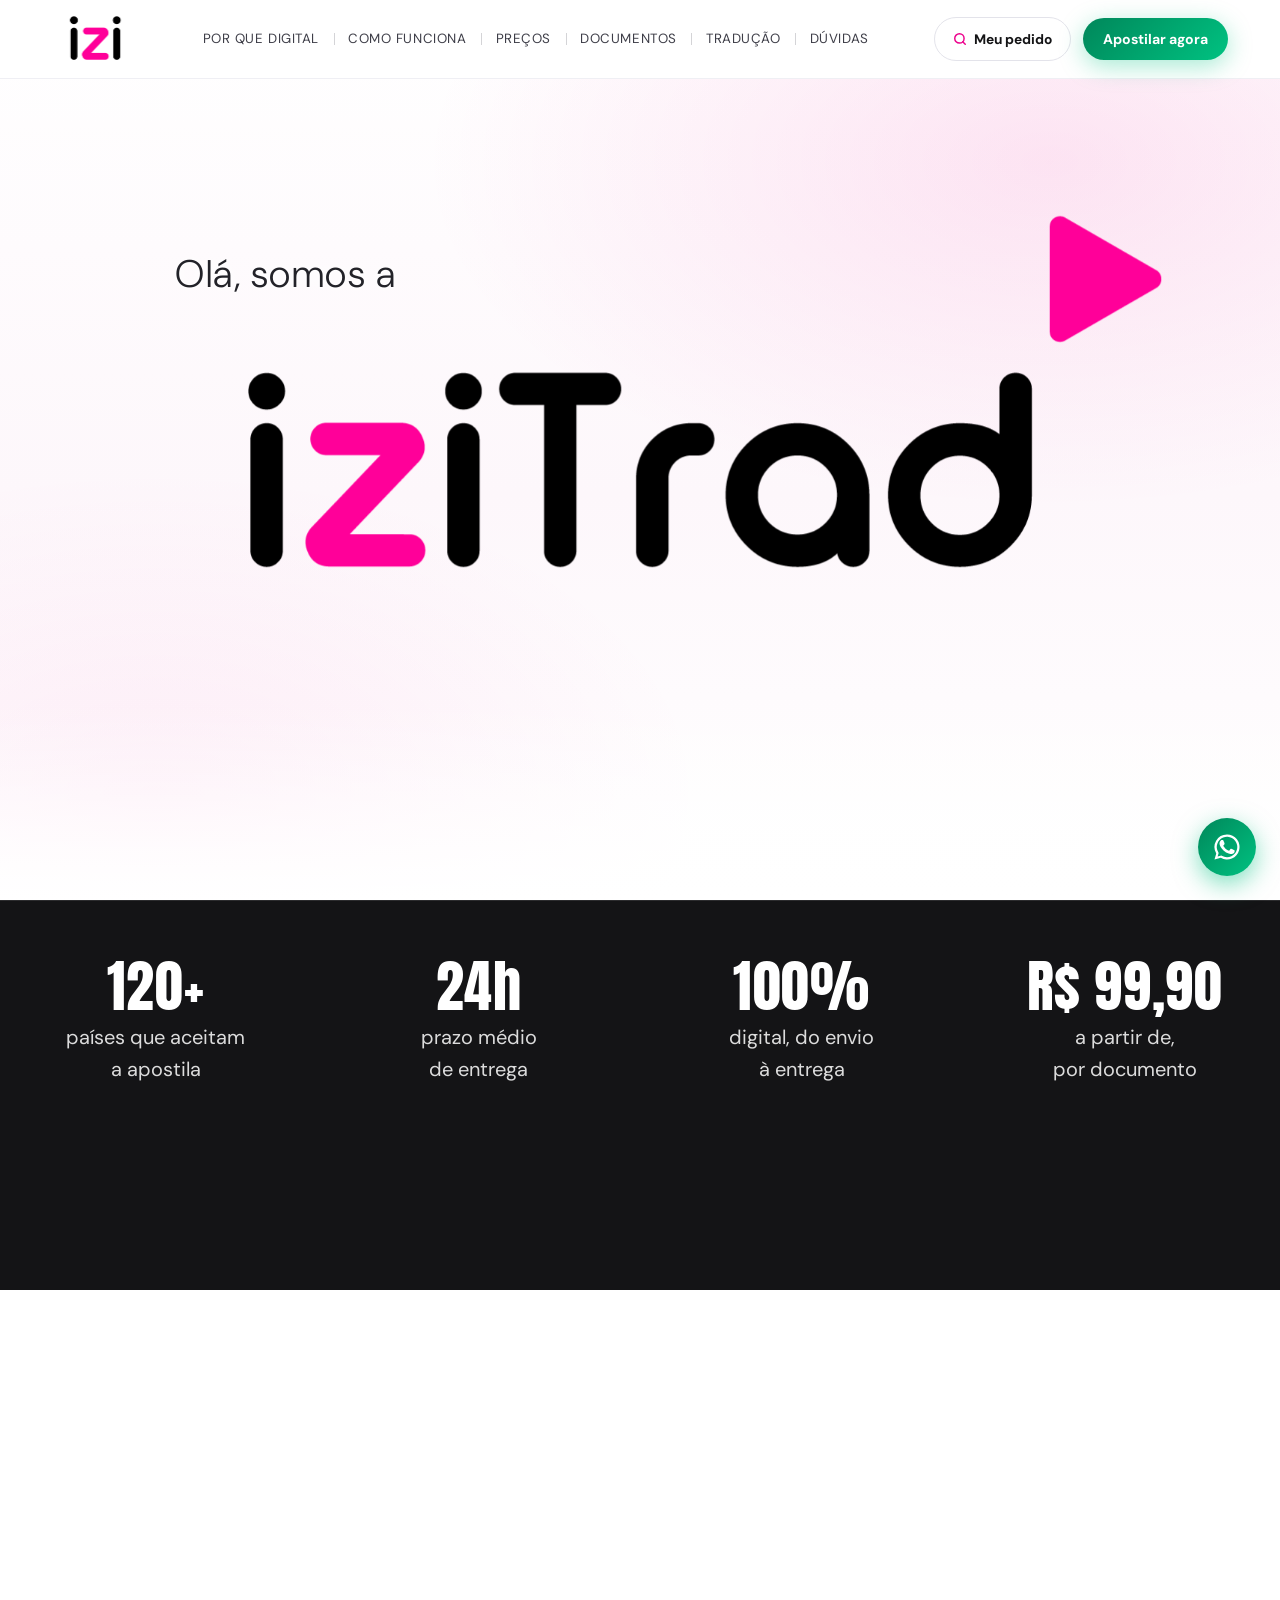
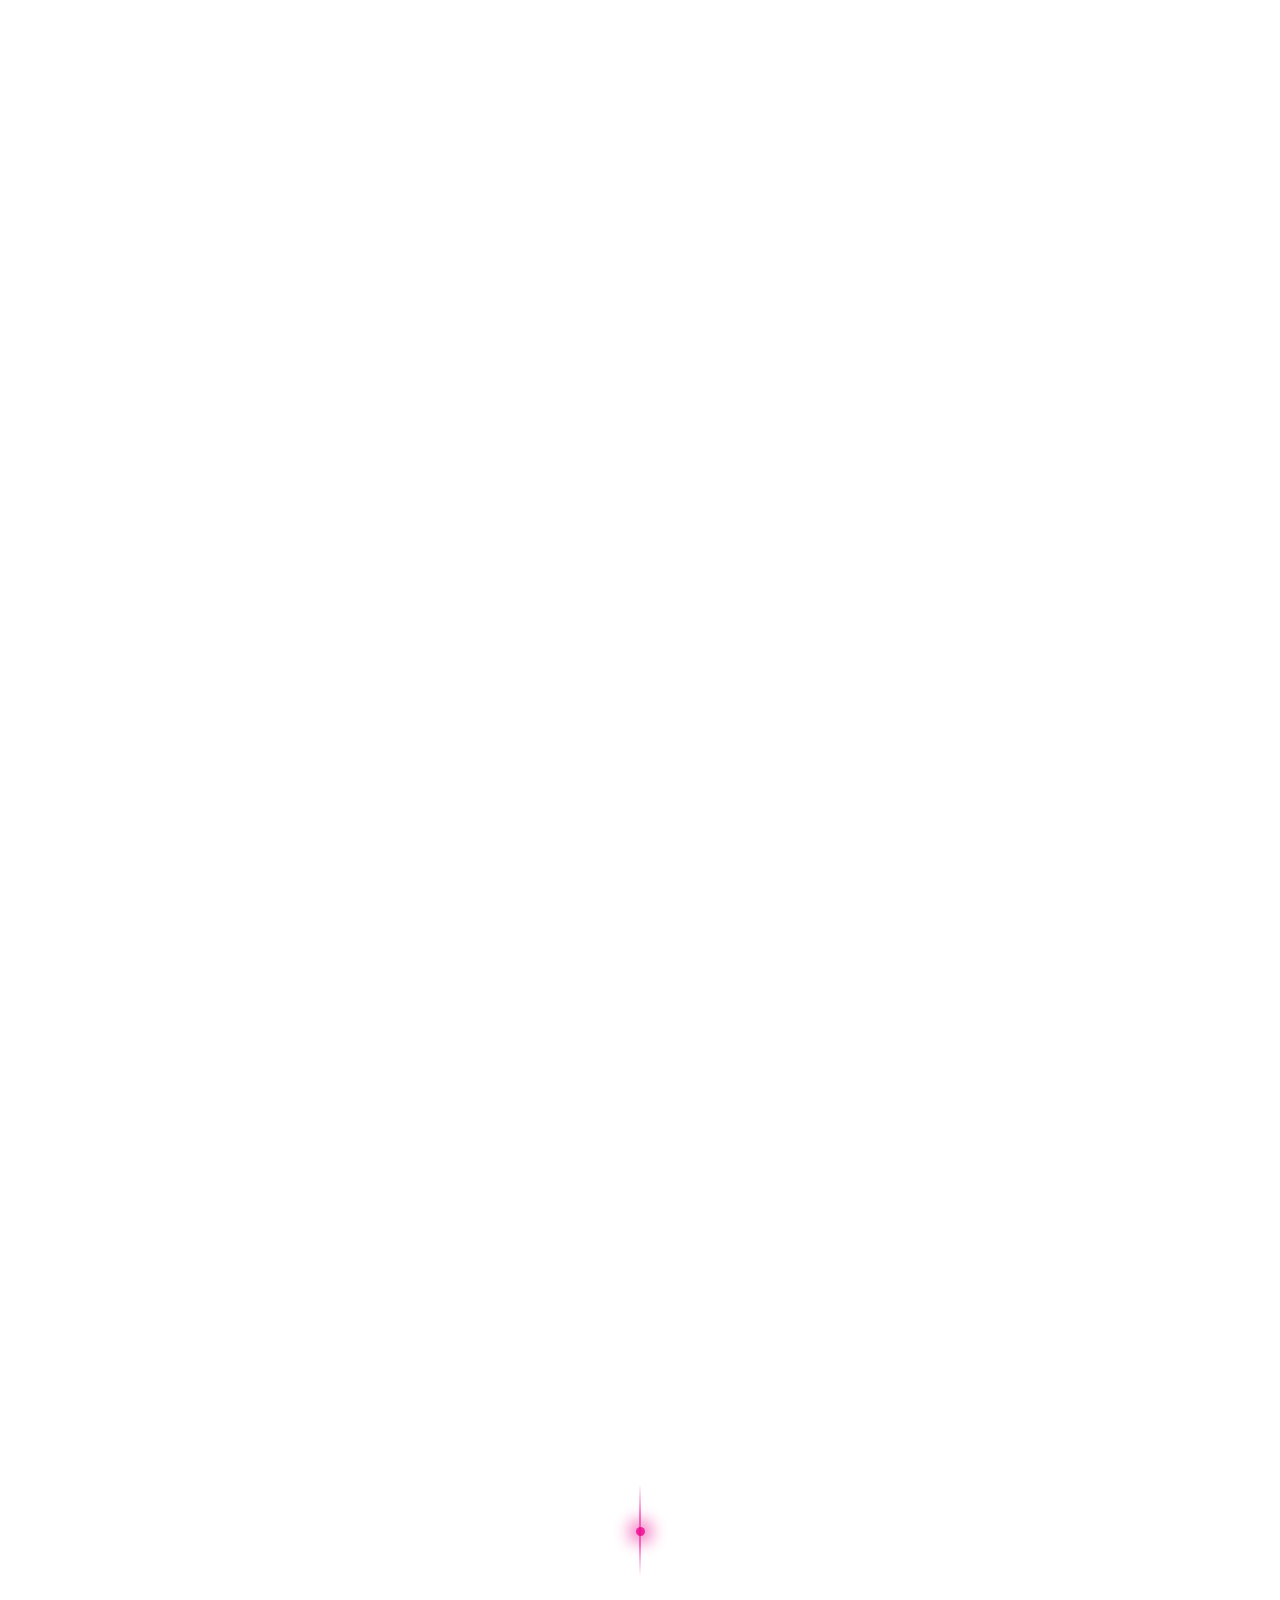
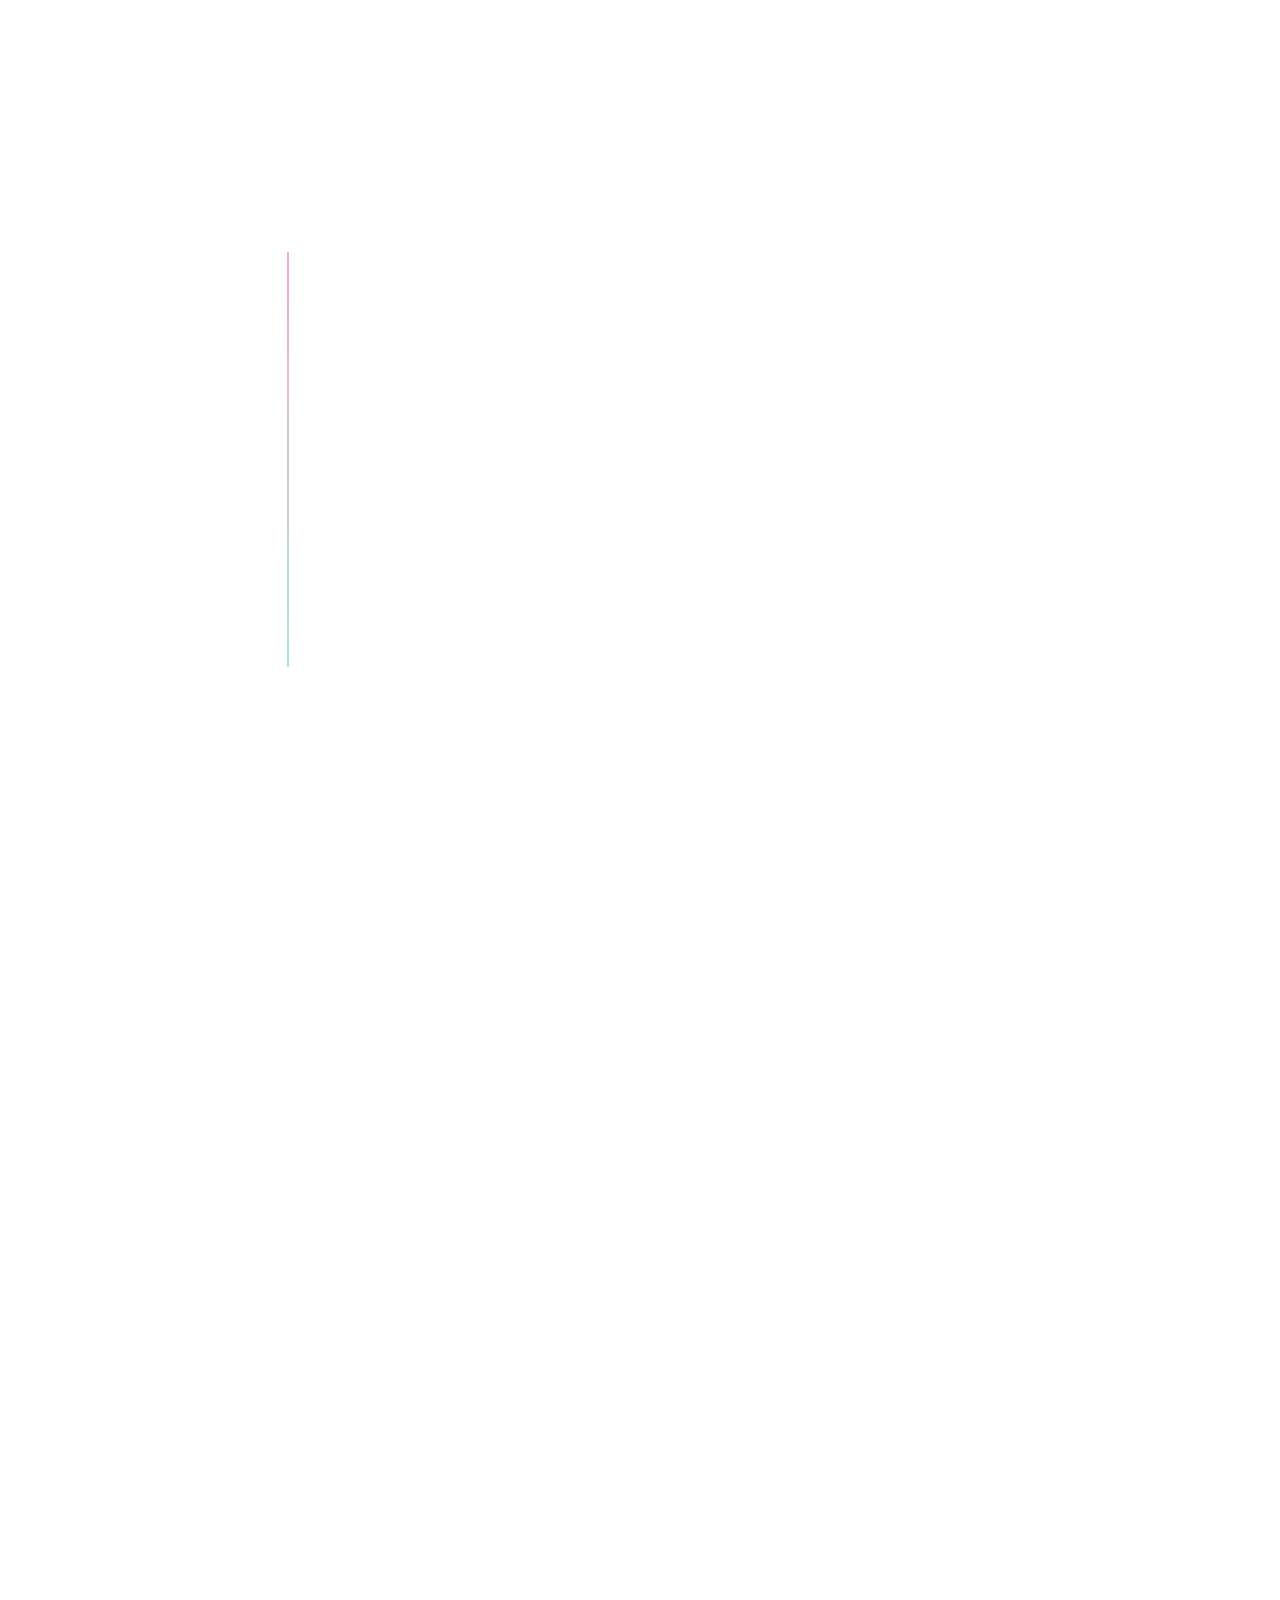
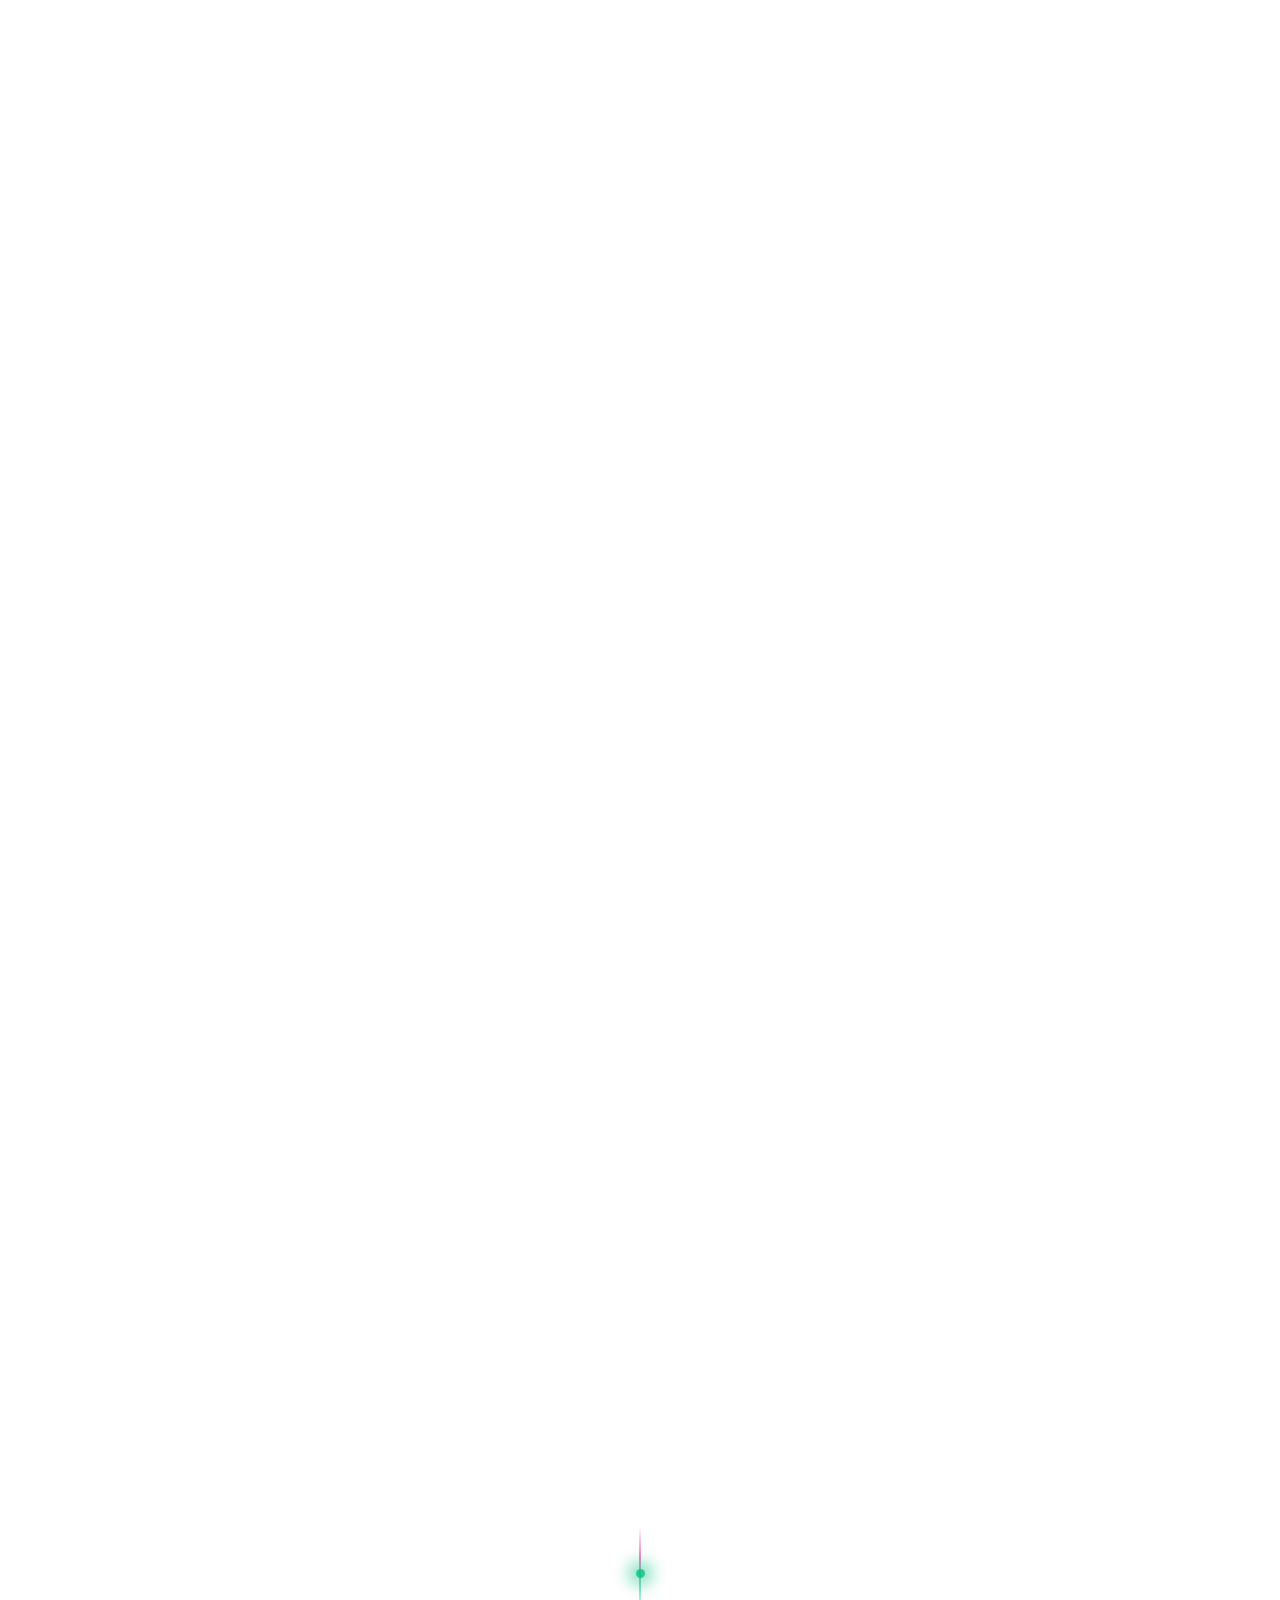
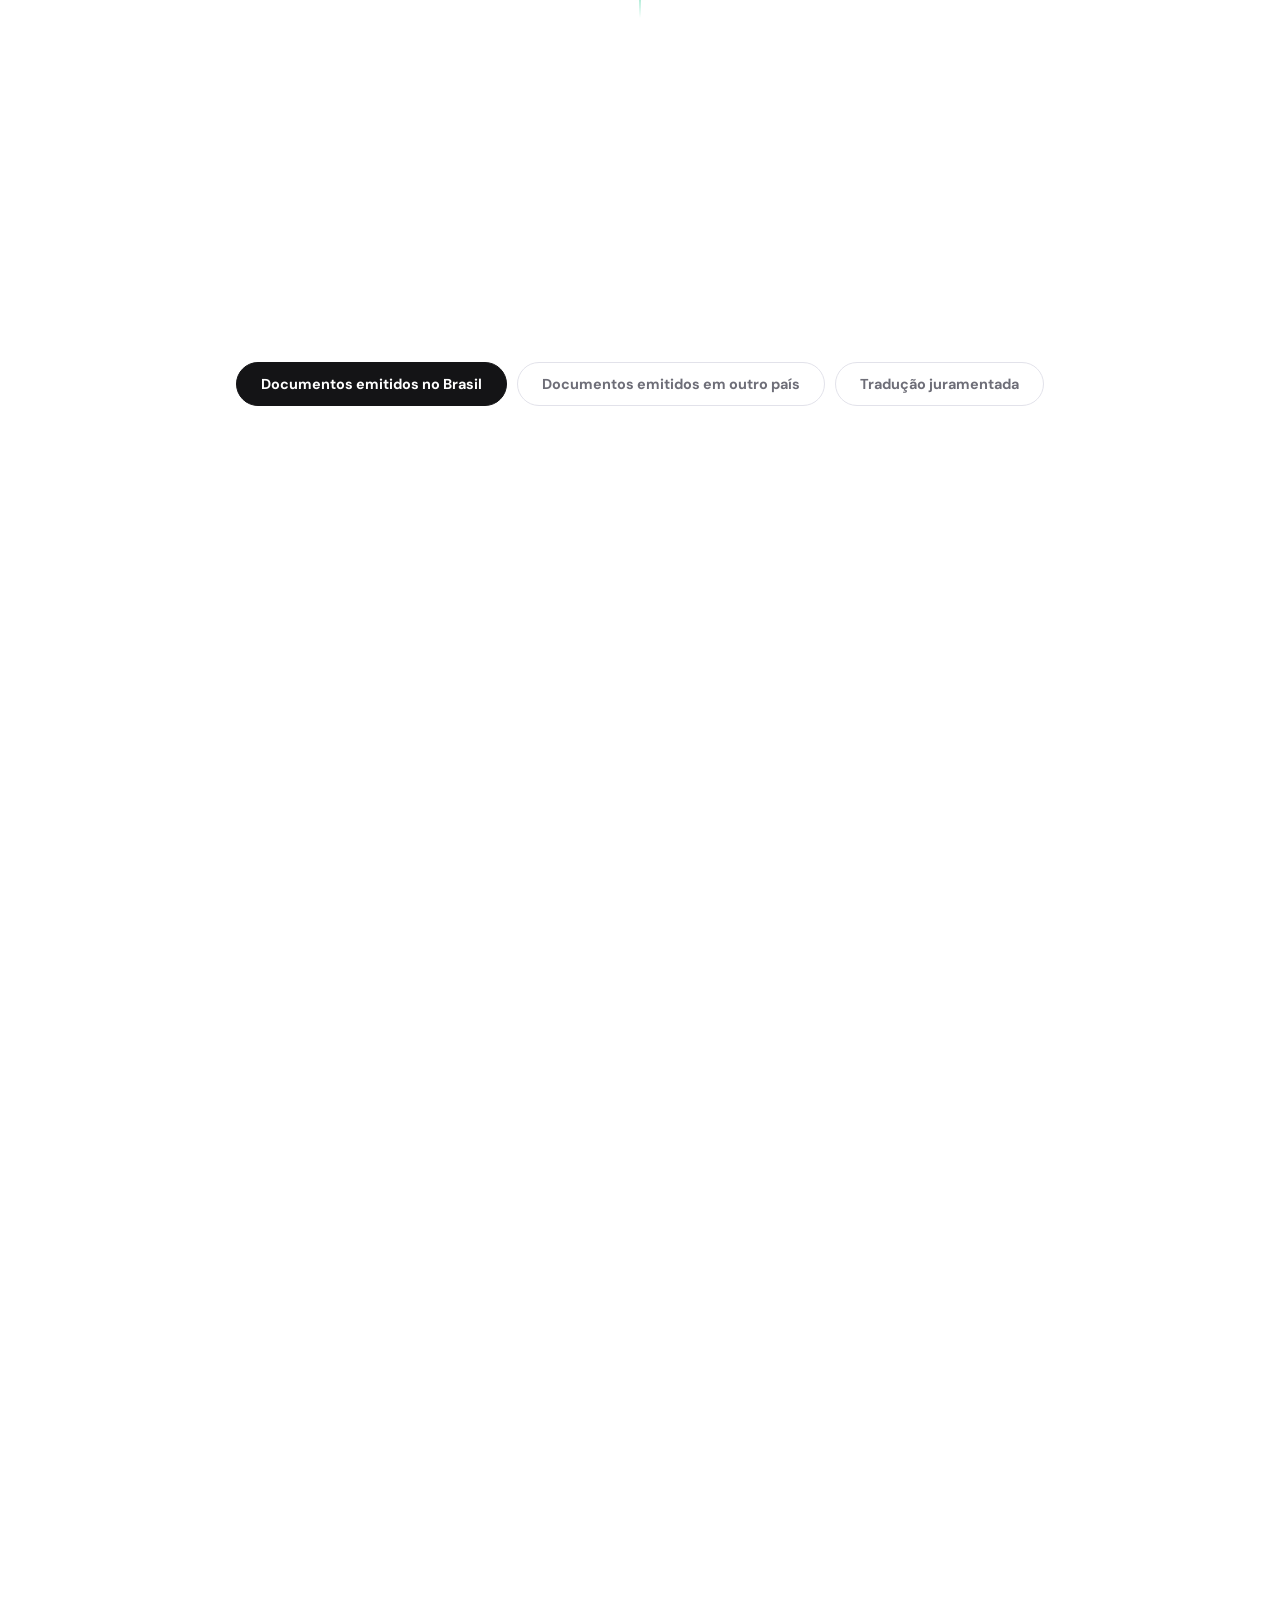
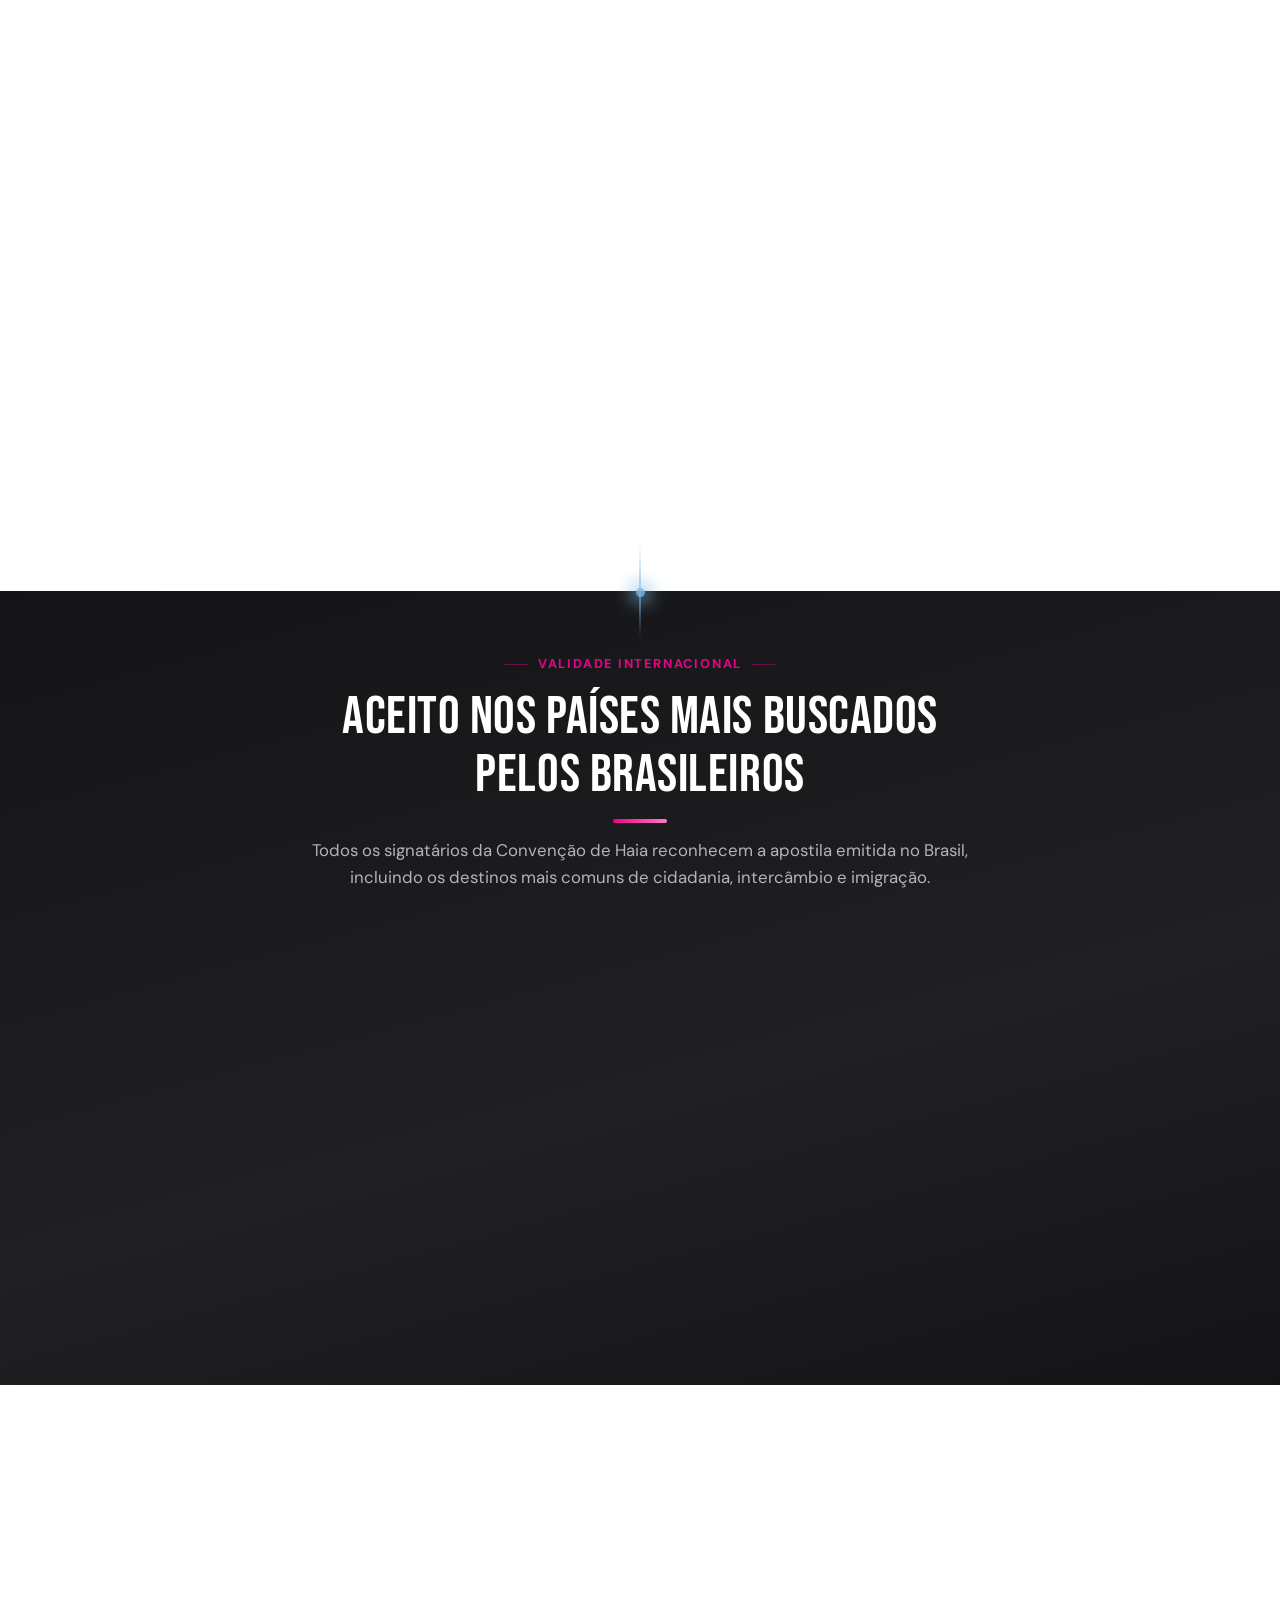
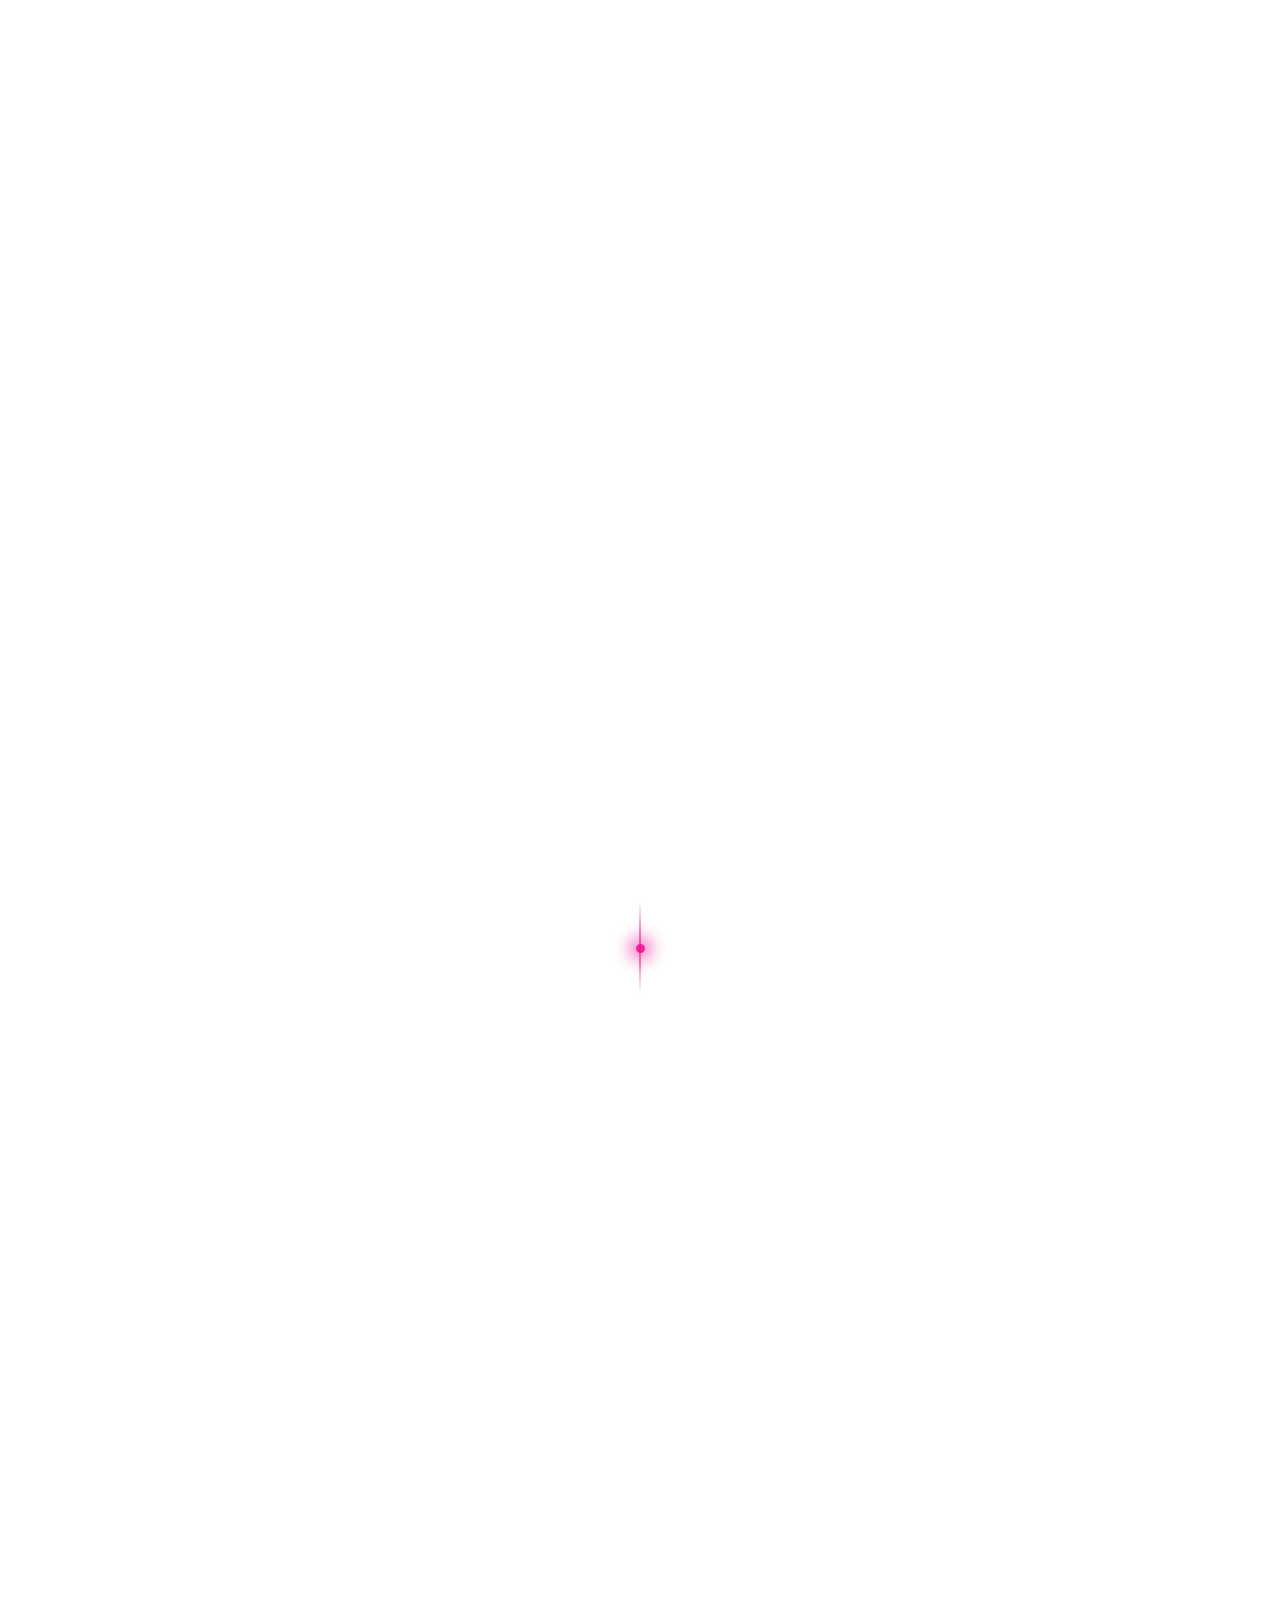
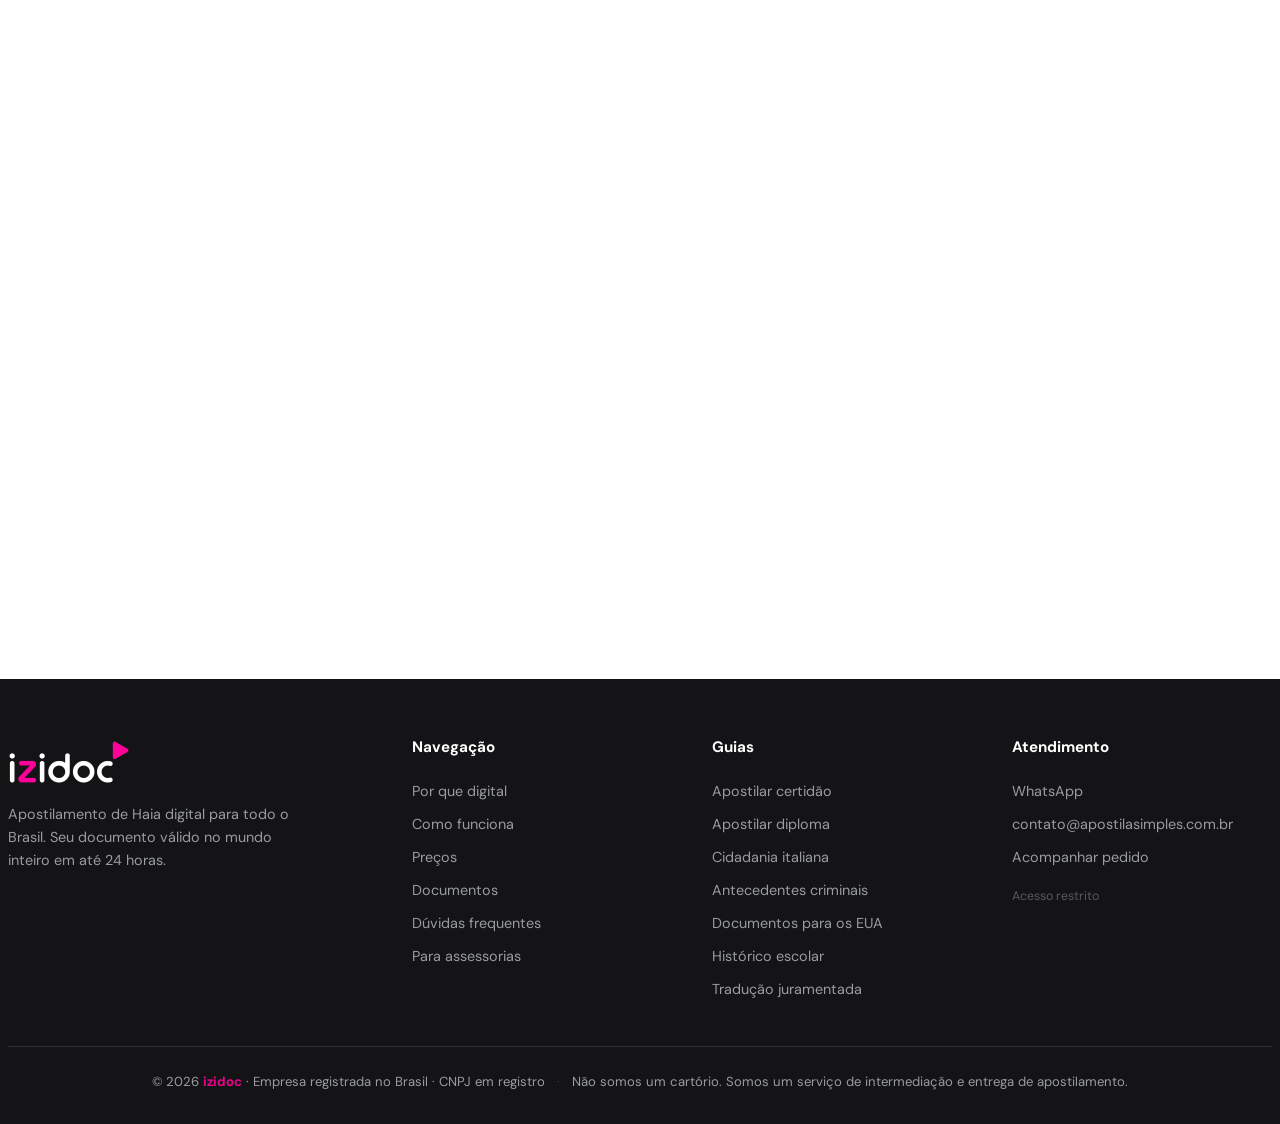
==== commit a5173297: "Substitui fundo do hero por ondas interativas e adiciona saudação animada Porta o componente "Intera" ====
--- a/index.html
+++ b/index.html
@@ -31,7 +31,7 @@
 <link rel="preconnect" href="https://fonts.googleapis.com">
 <link rel="preconnect" href="https://fonts.gstatic.com" crossorigin>
 <link rel="preconnect" href="https://flagcdn.com">
-<link href="https://fonts.googleapis.com/css2?family=Bebas+Neue&family=Anton&family=DM+Sans:ital,opsz,wght@0,9..40,300..700;1,9..40,400&family=JetBrains+Mono:wght@500;700&display=swap" rel="stylesheet">
+<link href="https://fonts.googleapis.com/css2?family=Bebas+Neue&family=Anton&family=DM+Sans:ital,opsz,wght@0,9..40,300..700;1,9..40,400&family=JetBrains+Mono:wght@500;700&family=Playfair+Display:ital@1&family=Fraunces:opsz,wght@9..144,400&display=swap" rel="stylesheet">
 
 <script type="importmap">
 {
@@ -233,7 +233,20 @@
 .hero p.lead{font-size:1.15rem;color:rgba(240,247,255,.82);max-width:520px;margin-bottom:36px;font-weight:300}
 .hero-ctas{display:flex;gap:16px;flex-wrap:wrap}
 .hero-trust{display:flex;gap:28px;margin-top:44px;flex-wrap:wrap}
-.hero-logo-img{width:100%;max-width:800px;height:auto;display:block}
+.hero-logo-img{width:100%;max-width:950px;height:auto;display:block;margin-top:-17%}
+
+/* saudação de abertura: "Olá," e "somos a" entram em sequência, depois a
+   logo — animação só de carregamento (não é scroll-reveal), por isso usa
+   @keyframes com animation-delay simples em vez do sistema .rv/GSAP */
+.hero-greeting{position:absolute;left:-55px;bottom:calc(100% + 60px);font-family:'DM Sans',sans-serif;font-style:normal;font-weight:300;font-size:clamp(1.6rem,1rem + 2.4vw,2.4rem);color:var(--text);margin:0;line-height:1.1;white-space:nowrap;letter-spacing:.04em;text-shadow:0 0 14px rgba(255,255,255,.85),0 0 6px rgba(255,255,255,.9),0 1px 2px rgba(255,255,255,.7)}
+.greet-word{display:inline-block;opacity:0;transform:translateY(14px);animation:heroGreetIn .8s cubic-bezier(.16,1,.3,1) forwards}
+.greet-1{animation-delay:.15s}
+.greet-2{animation-delay:.7s}
+.hero-logo-img.greet-3{opacity:0;transform:translateY(14px);animation:heroGreetIn .9s cubic-bezier(.16,1,.3,1) forwards;animation-delay:1.25s}
+@keyframes heroGreetIn{to{opacity:1;transform:translateY(0)}}
+@media (prefers-reduced-motion:reduce){
+  .greet-word,.hero-logo-img.greet-3{animation:none;opacity:1;transform:none}
+}
 .trust-item{display:flex;align-items:center;gap:10px;font-size:.88rem;color:rgba(240,247,255,.75)}
 .trust-item svg{width:18px;height:18px;flex-shrink:0}
 
@@ -708,7 +721,11 @@
   </div>
   <div class="container hero-stage">
     <div class="hero-copy">
-      <img src="logo-izitrad-hero.png" alt="iziTrad" class="hero-logo-img" width="1366" height="768" decoding="async">
+      <p class="hero-greeting">
+        <span class="greet-word greet-1">Olá,</span>
+        <span class="greet-word greet-2">somos a</span>
+      </p>
+      <img src="logo-izitrad-hero.png" alt="iziTrad" class="hero-logo-img greet-3" width="1268" height="517" decoding="async">
     </div>
   </div>
 </section>
--- a/assets/css/cinematic.css
+++ b/assets/css/cinematic.css
@@ -155,7 +155,11 @@
      lead, CTAs e o documento contra a borda da viewport. */
   padding-top:10px;padding-bottom:12px;
 }
-.hero-copy{position:relative;z-index:6;grid-row:1;max-width:800px;padding-top:4px}
+/* margin:auto centraliza o bloco na página; o translateX compensa a
+   "bandeirinha" rosa da logo, que fica só do lado direito do wordmark e
+   puxaria o centro visual (baseado na imagem inteira) pra direita — o
+   ponto de referência aqui é o centro do texto "iziTrad", não da imagem */
+.hero-copy{position:relative;z-index:6;grid-row:1;max-width:950px;margin:0 auto;padding-top:4px;transform:translateX(6.84%)}
 /* espaçamento vertical mais compacto — reserva altura real pro documento
    (prioridade 1) sem depender de fonte menor nem cortar conteúdo */
 .hero .eyebrow{margin-bottom:8px}
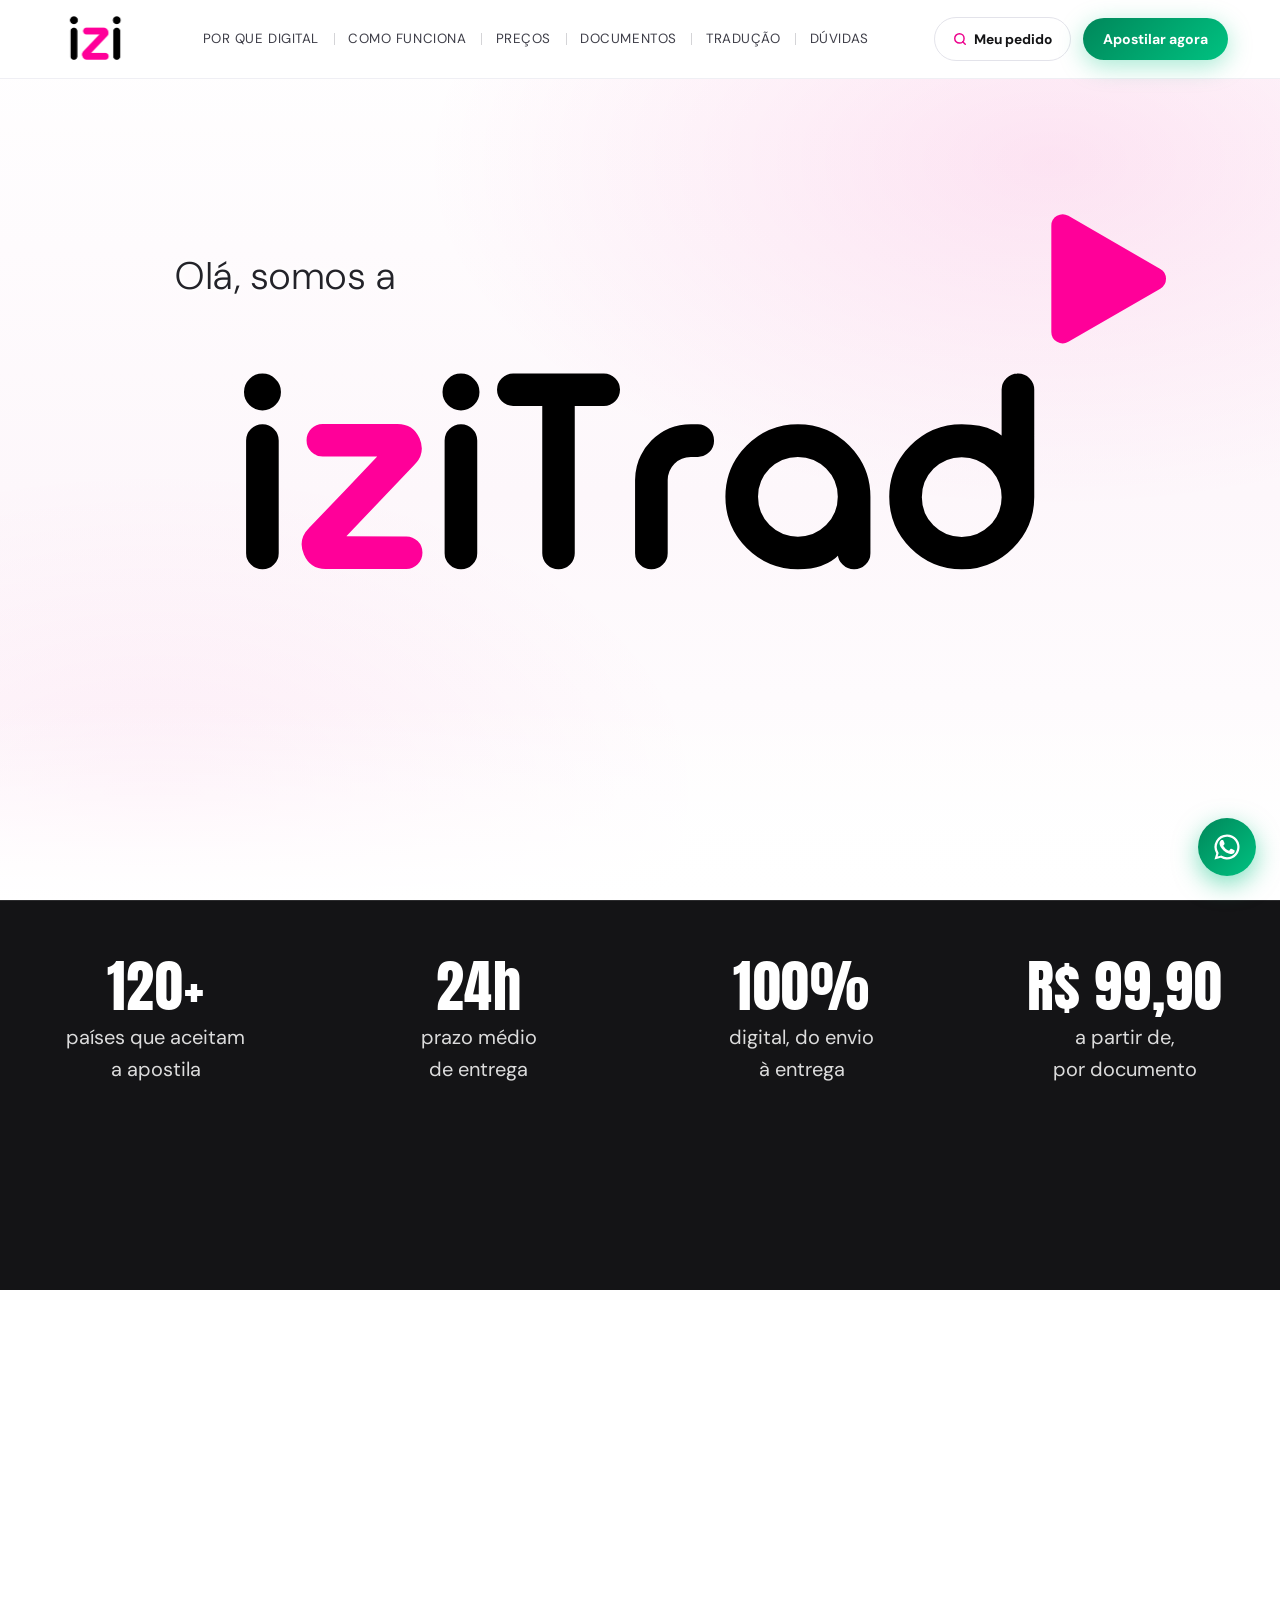
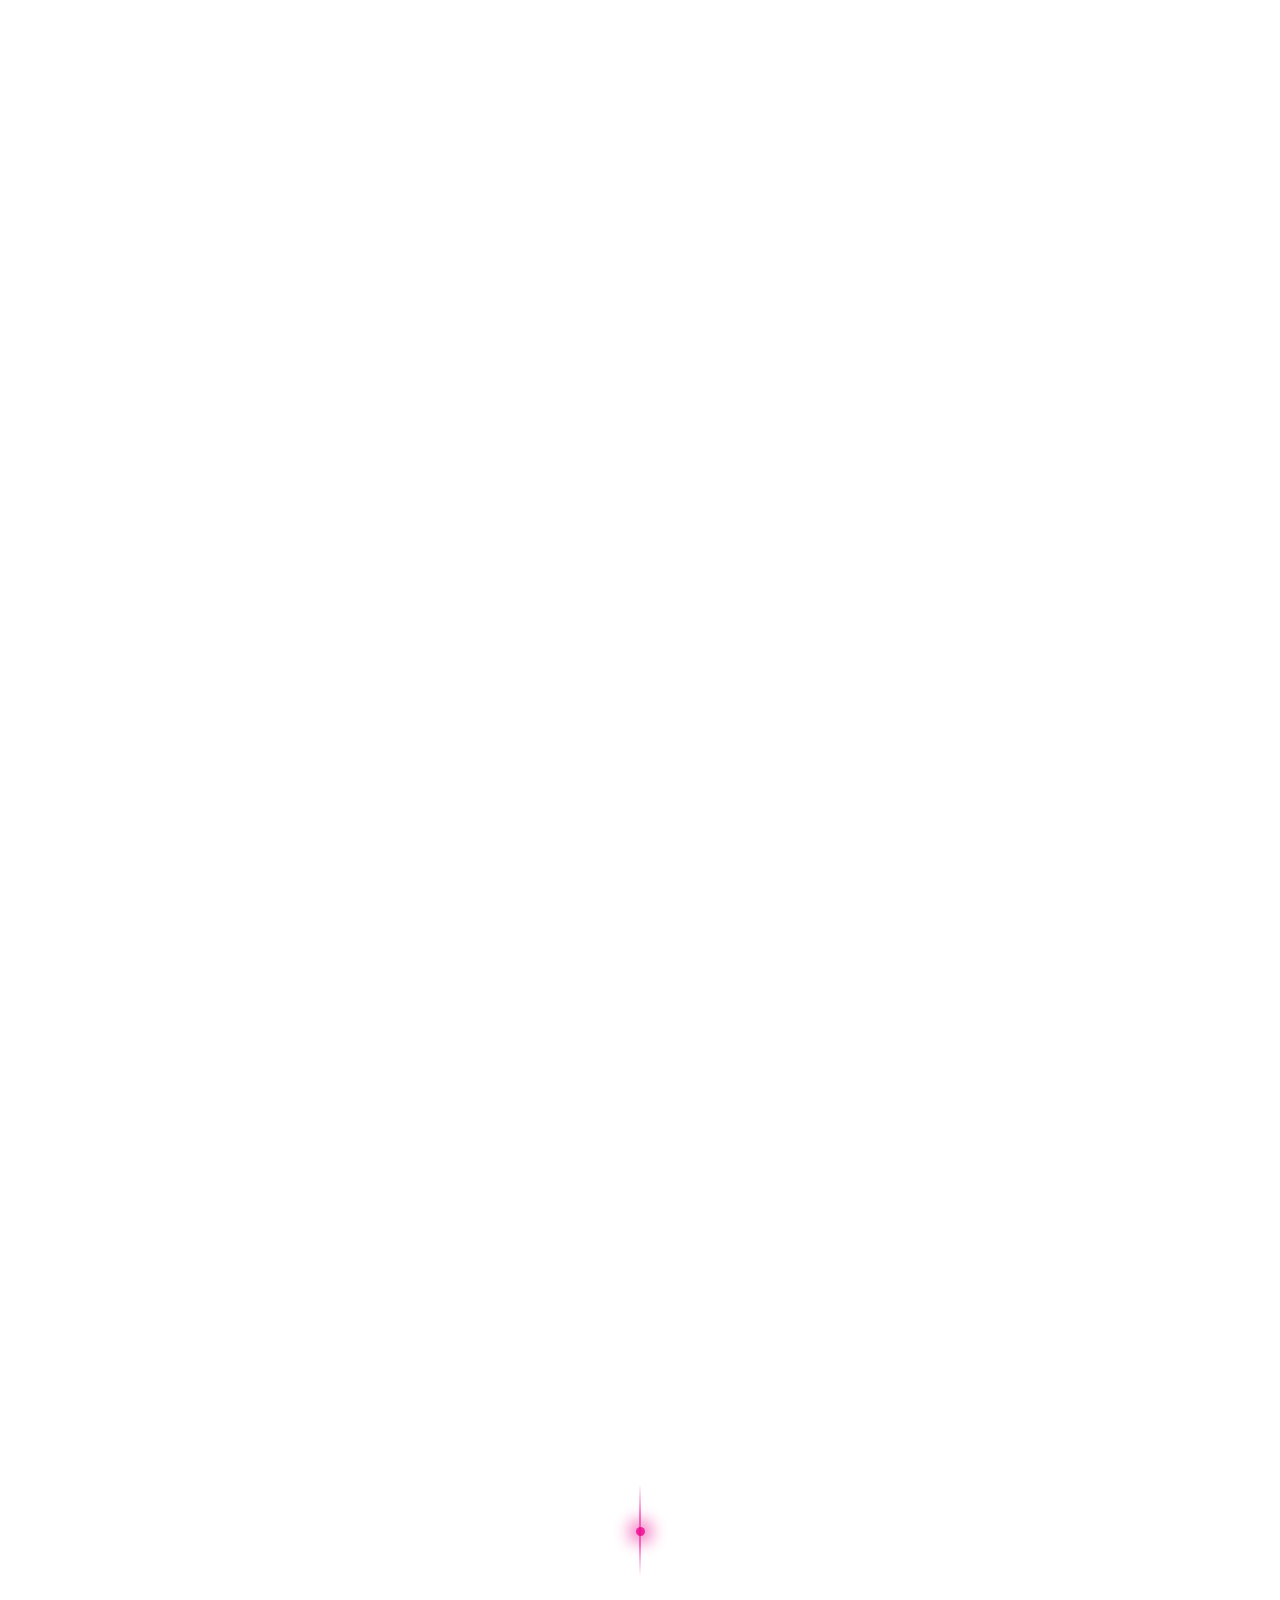
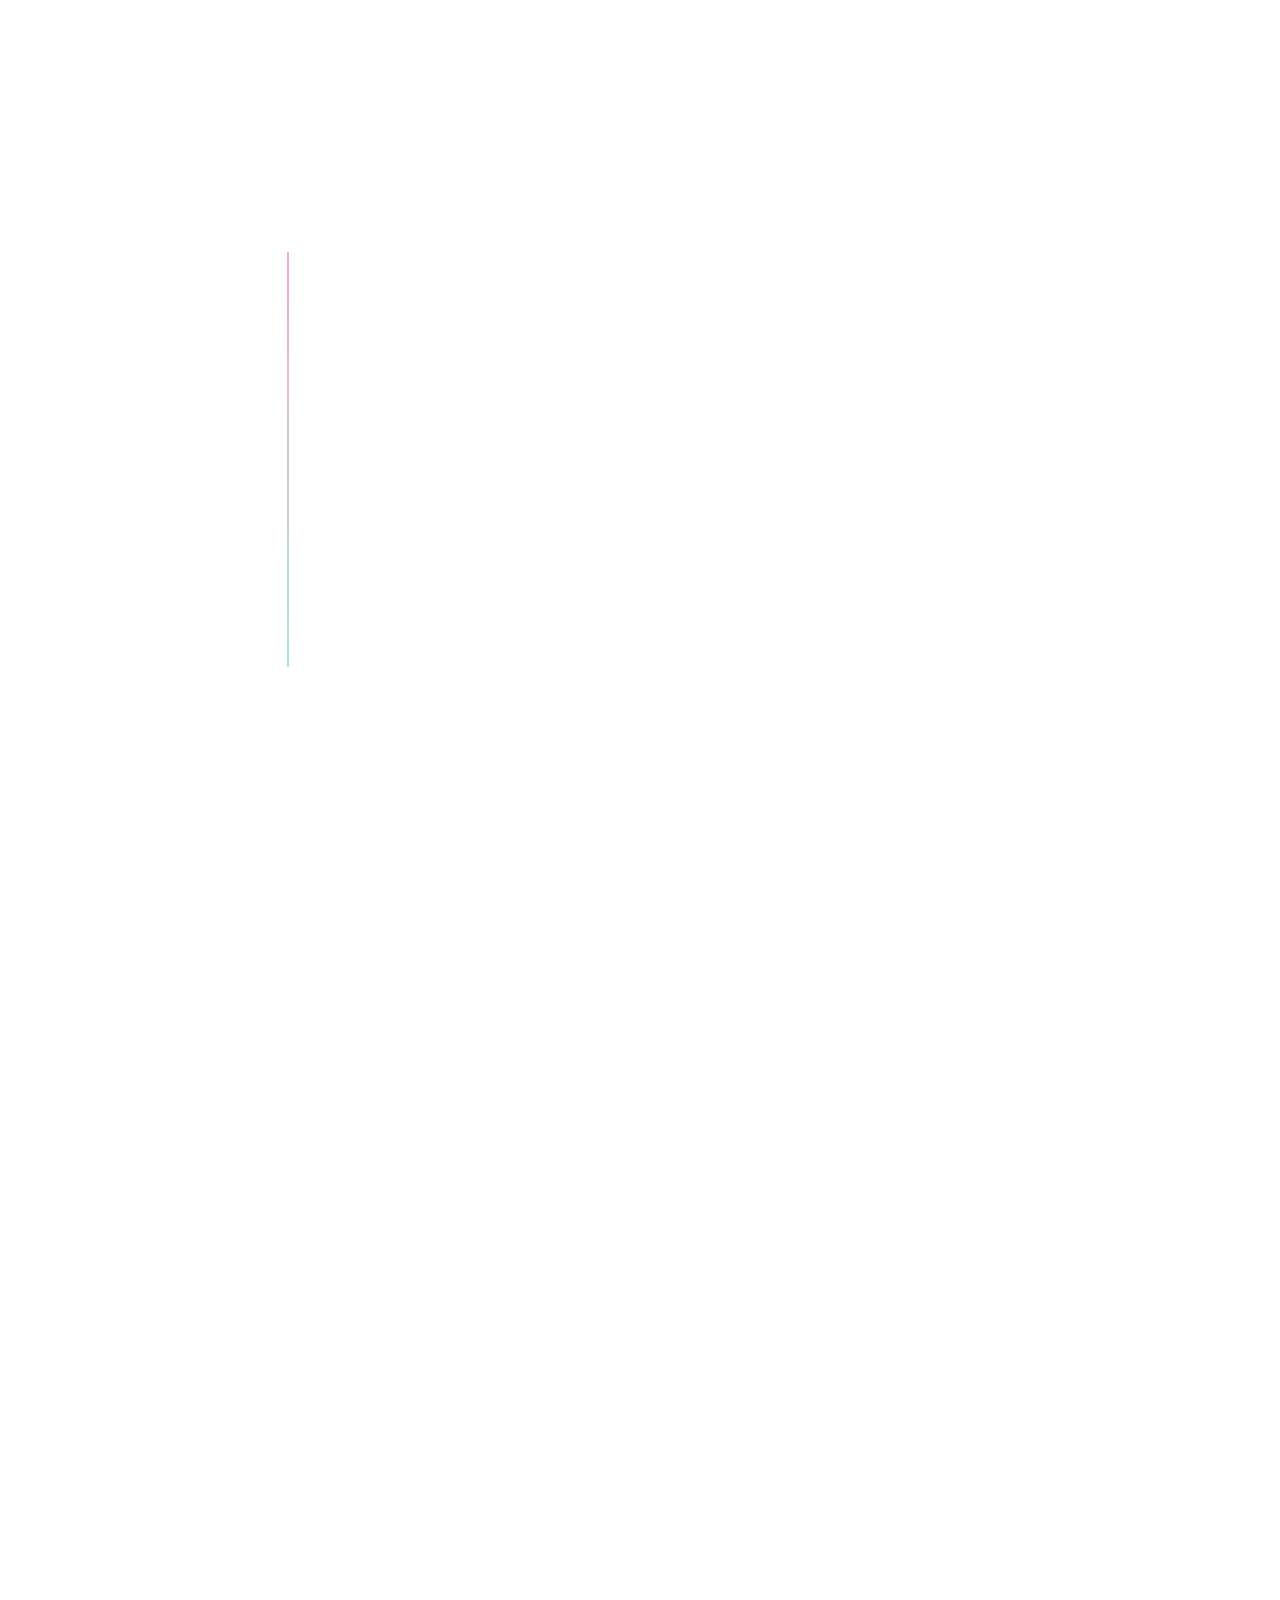
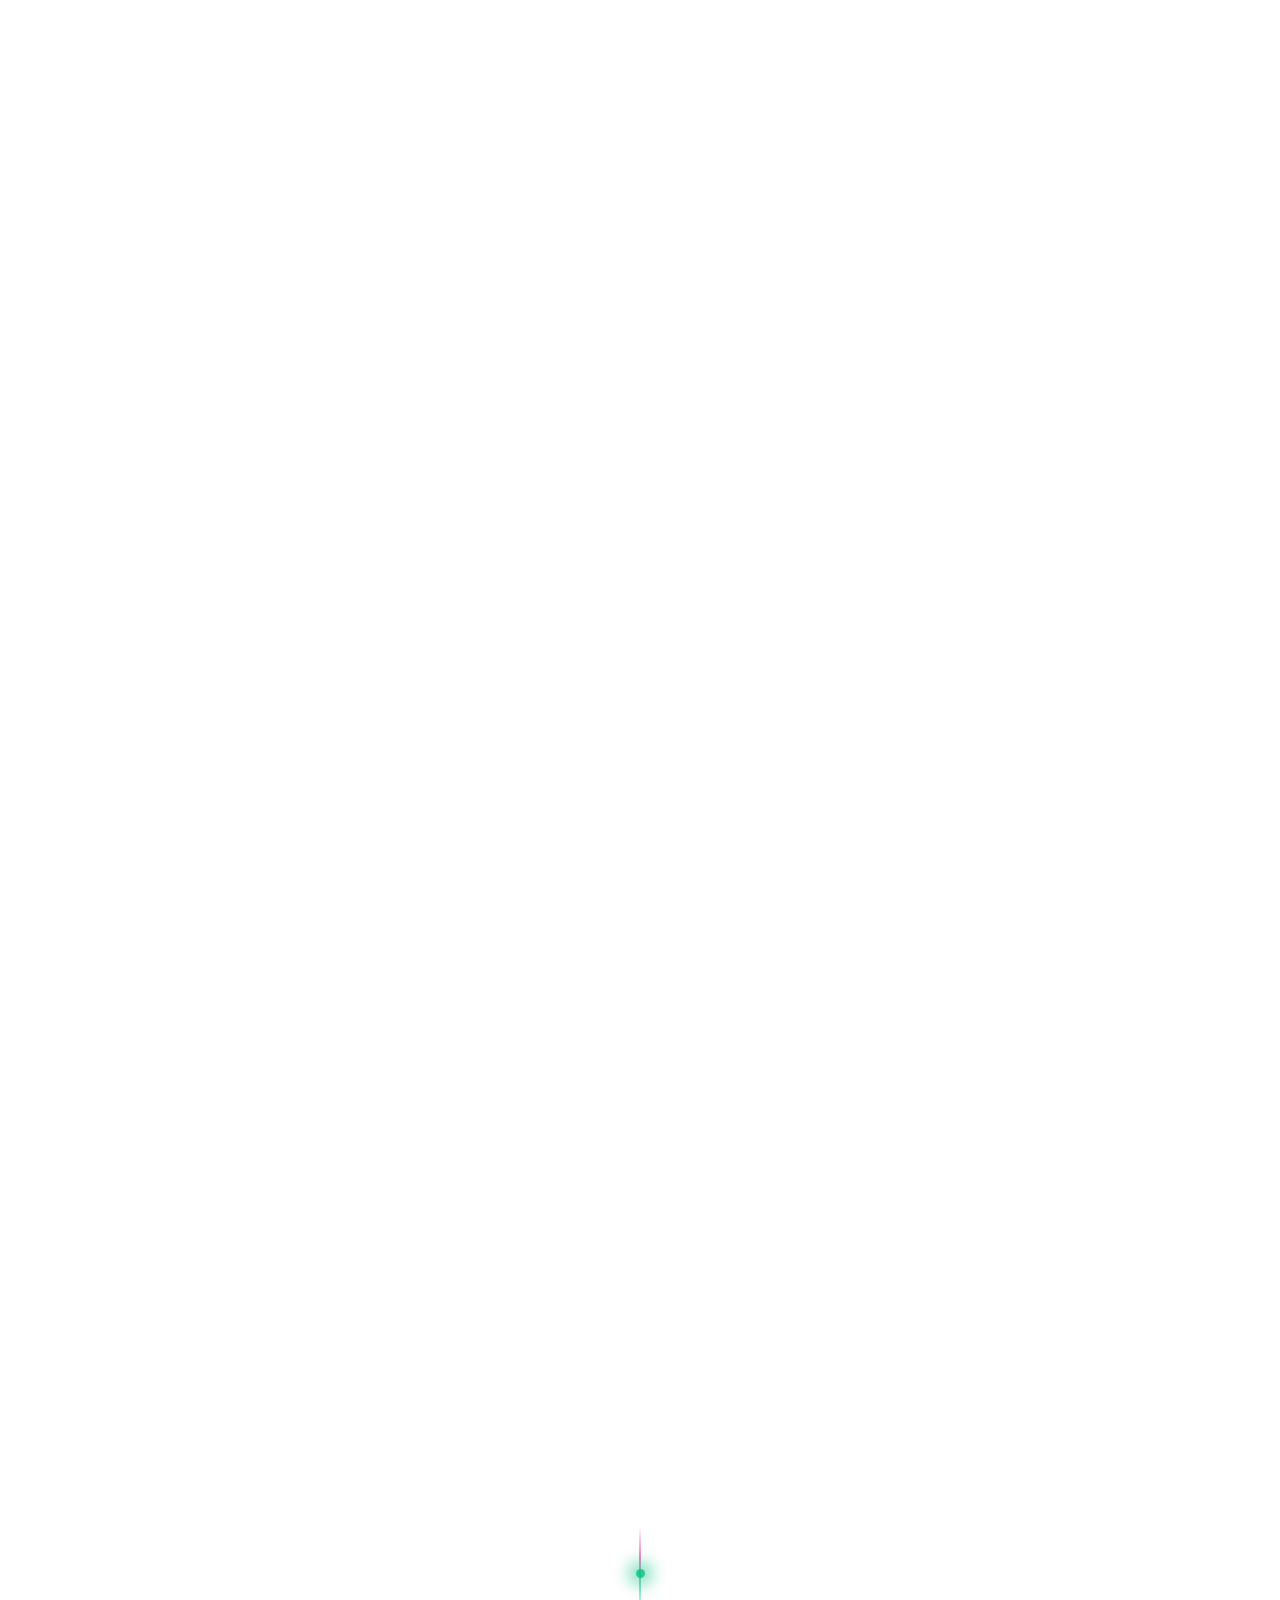
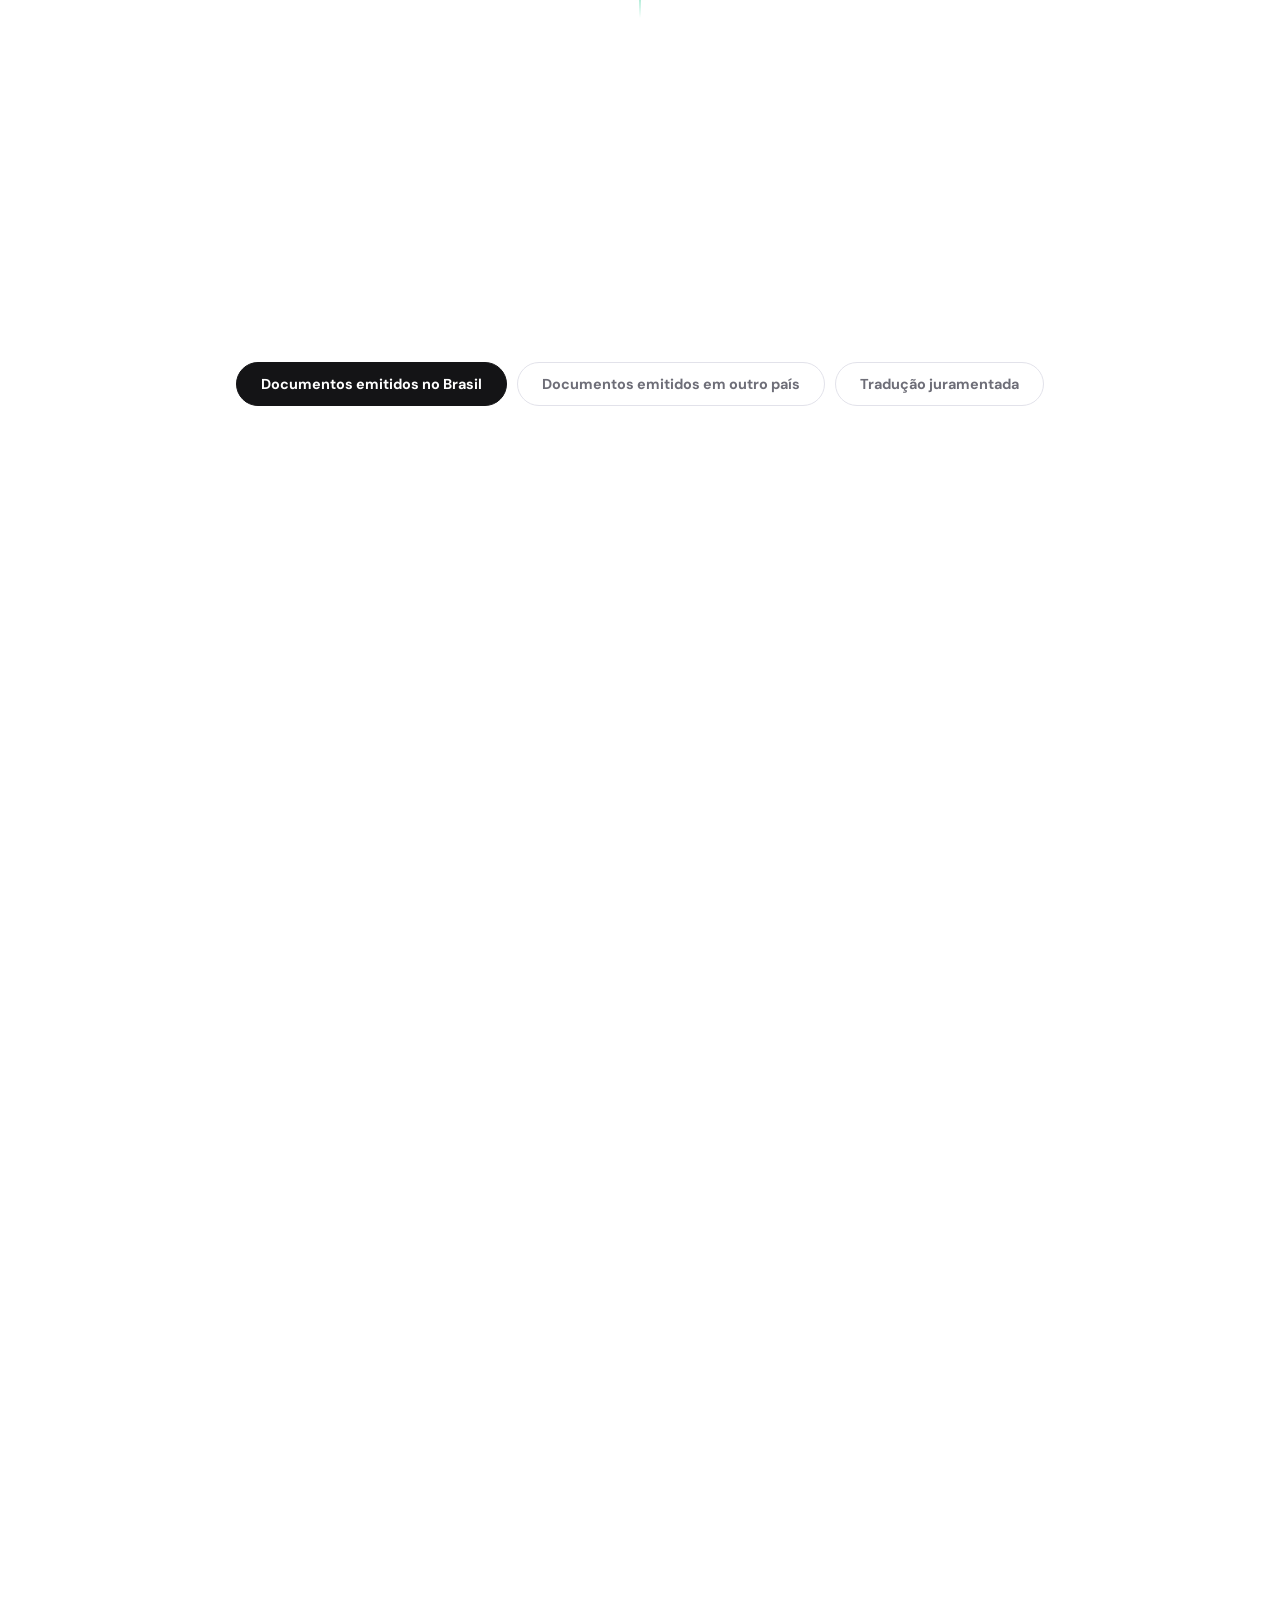
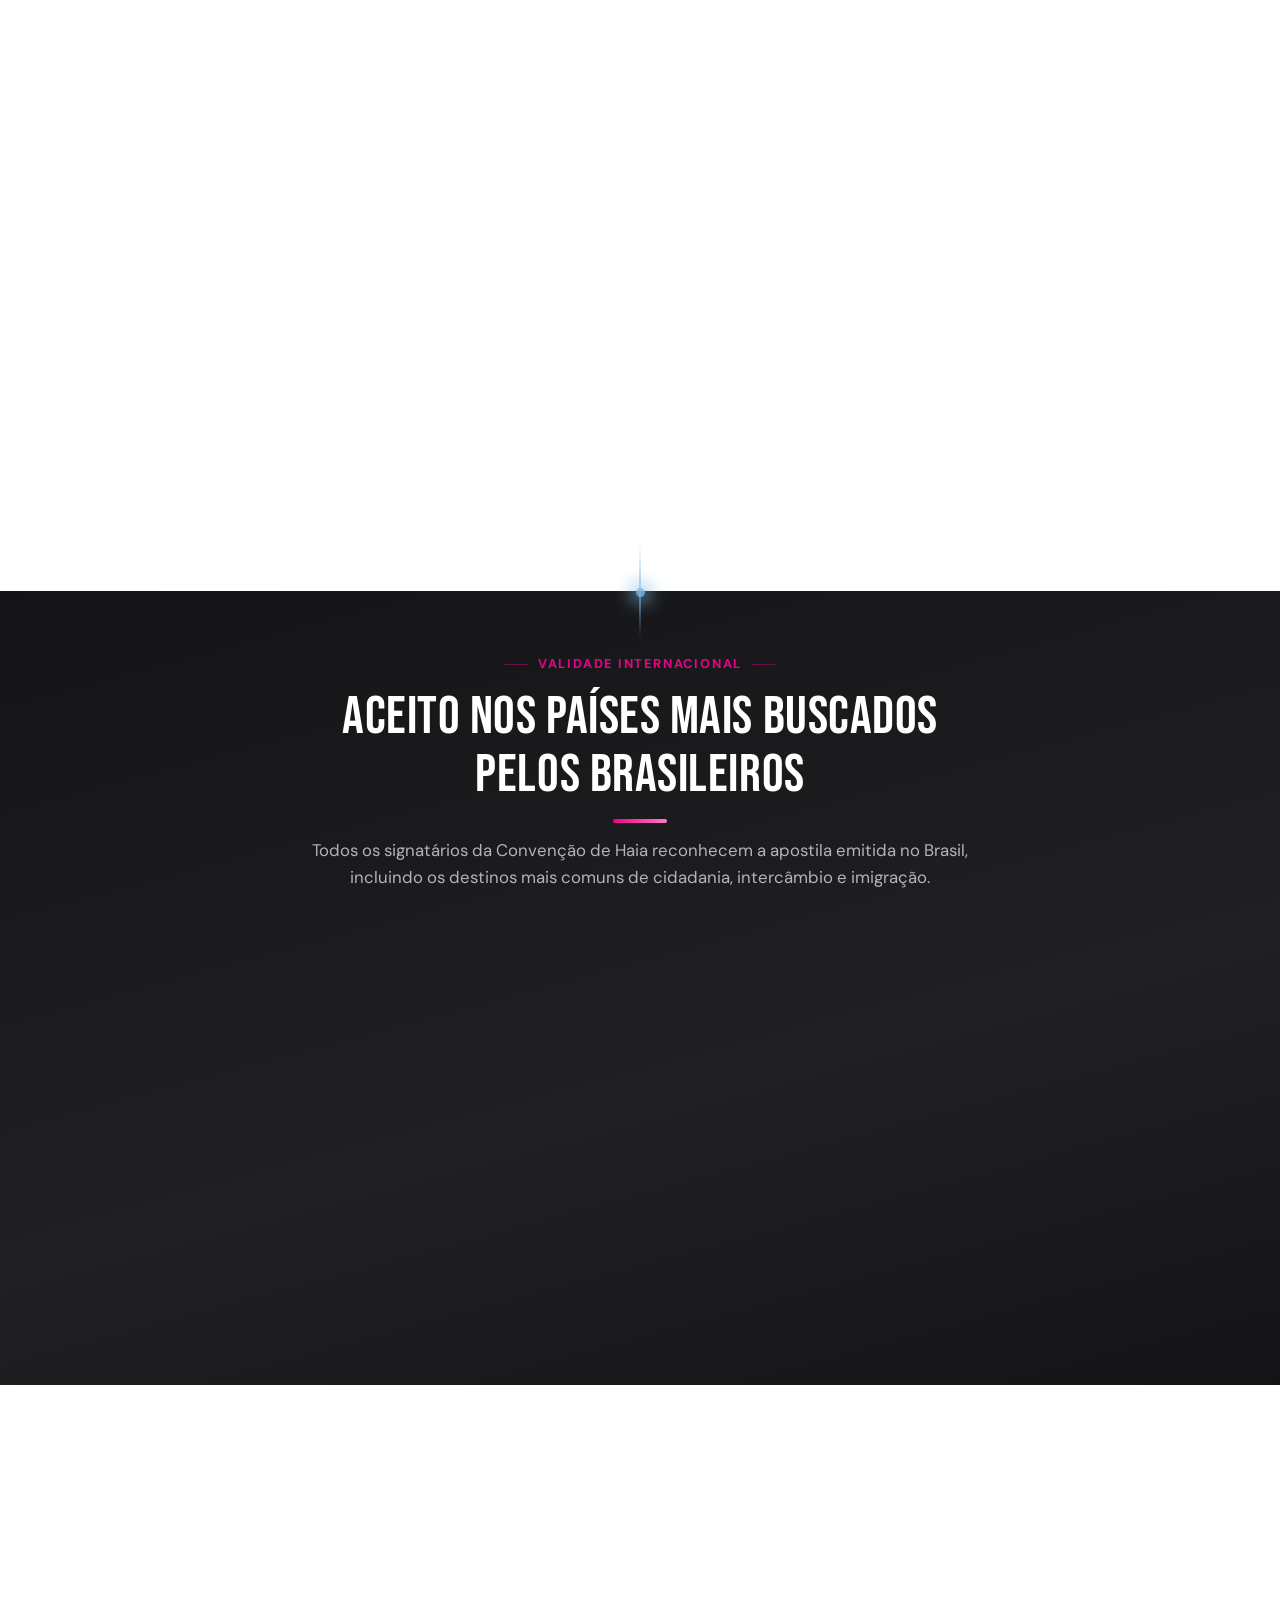
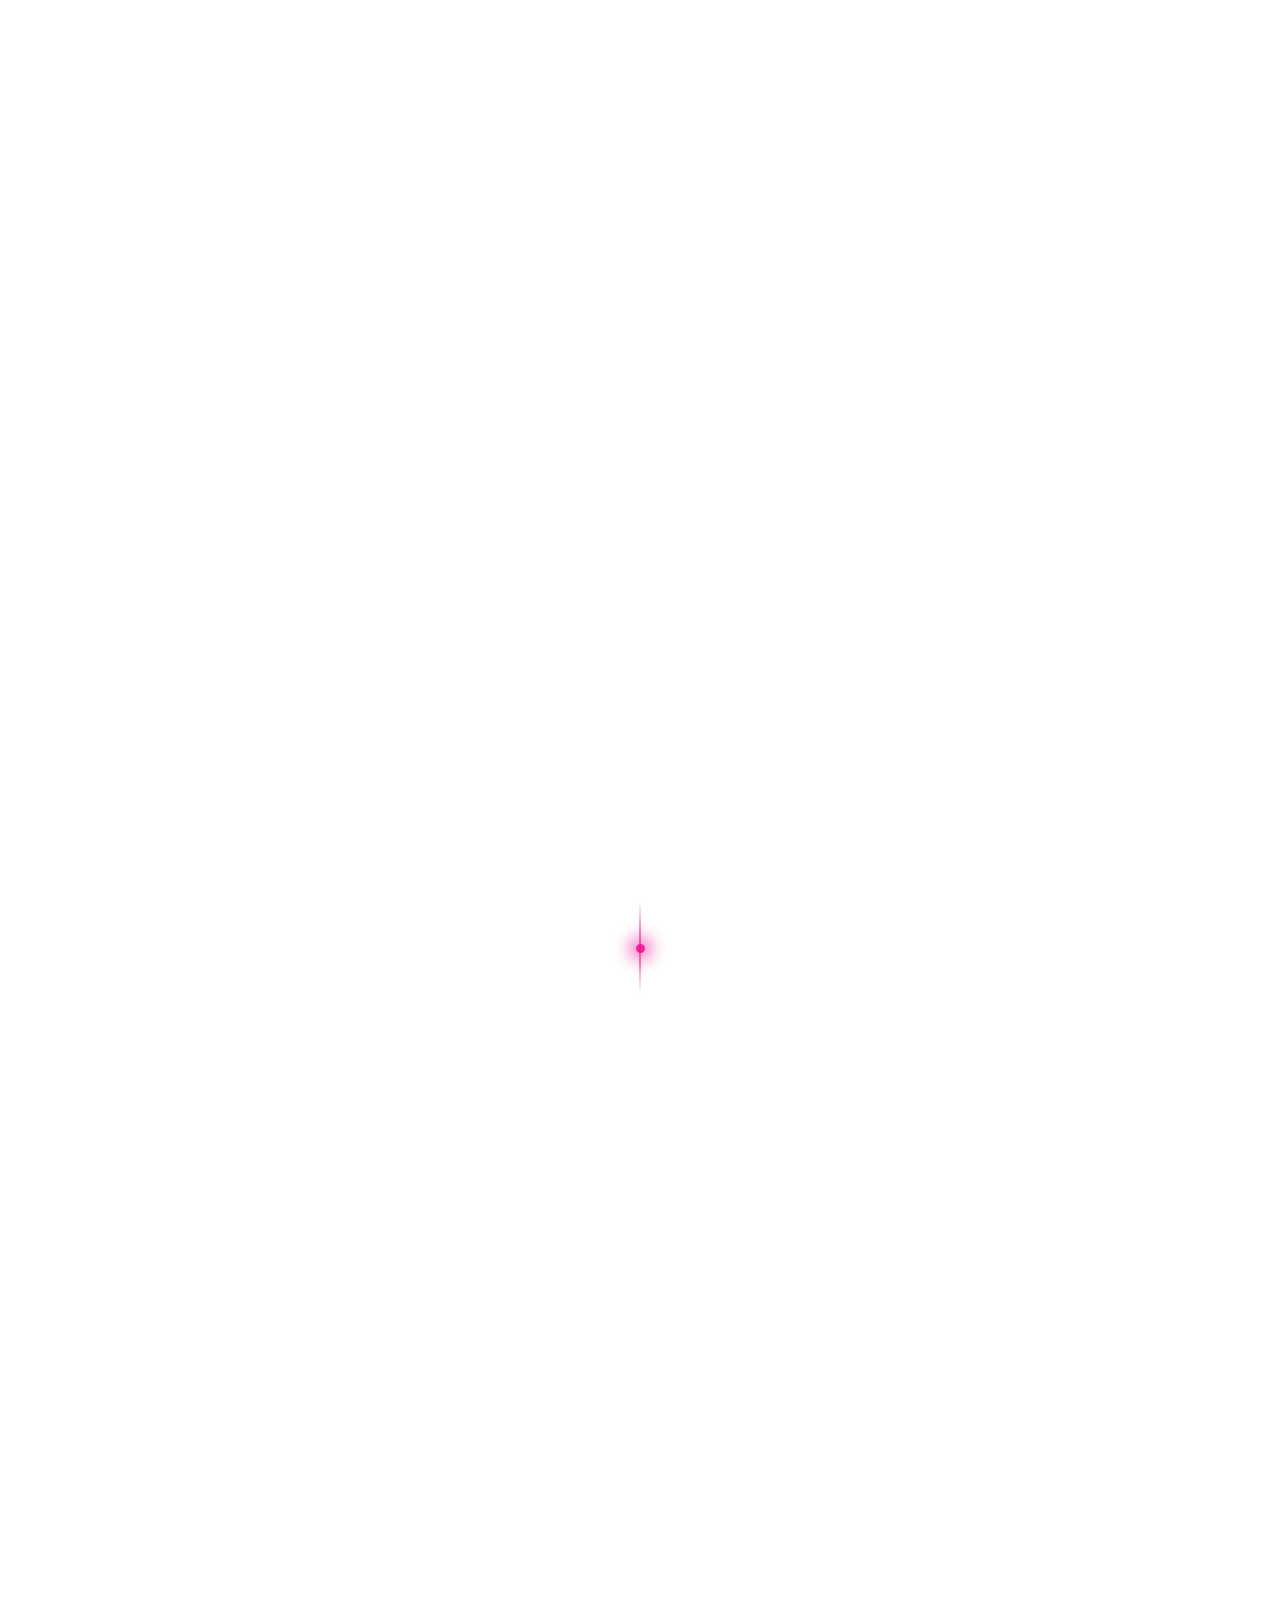
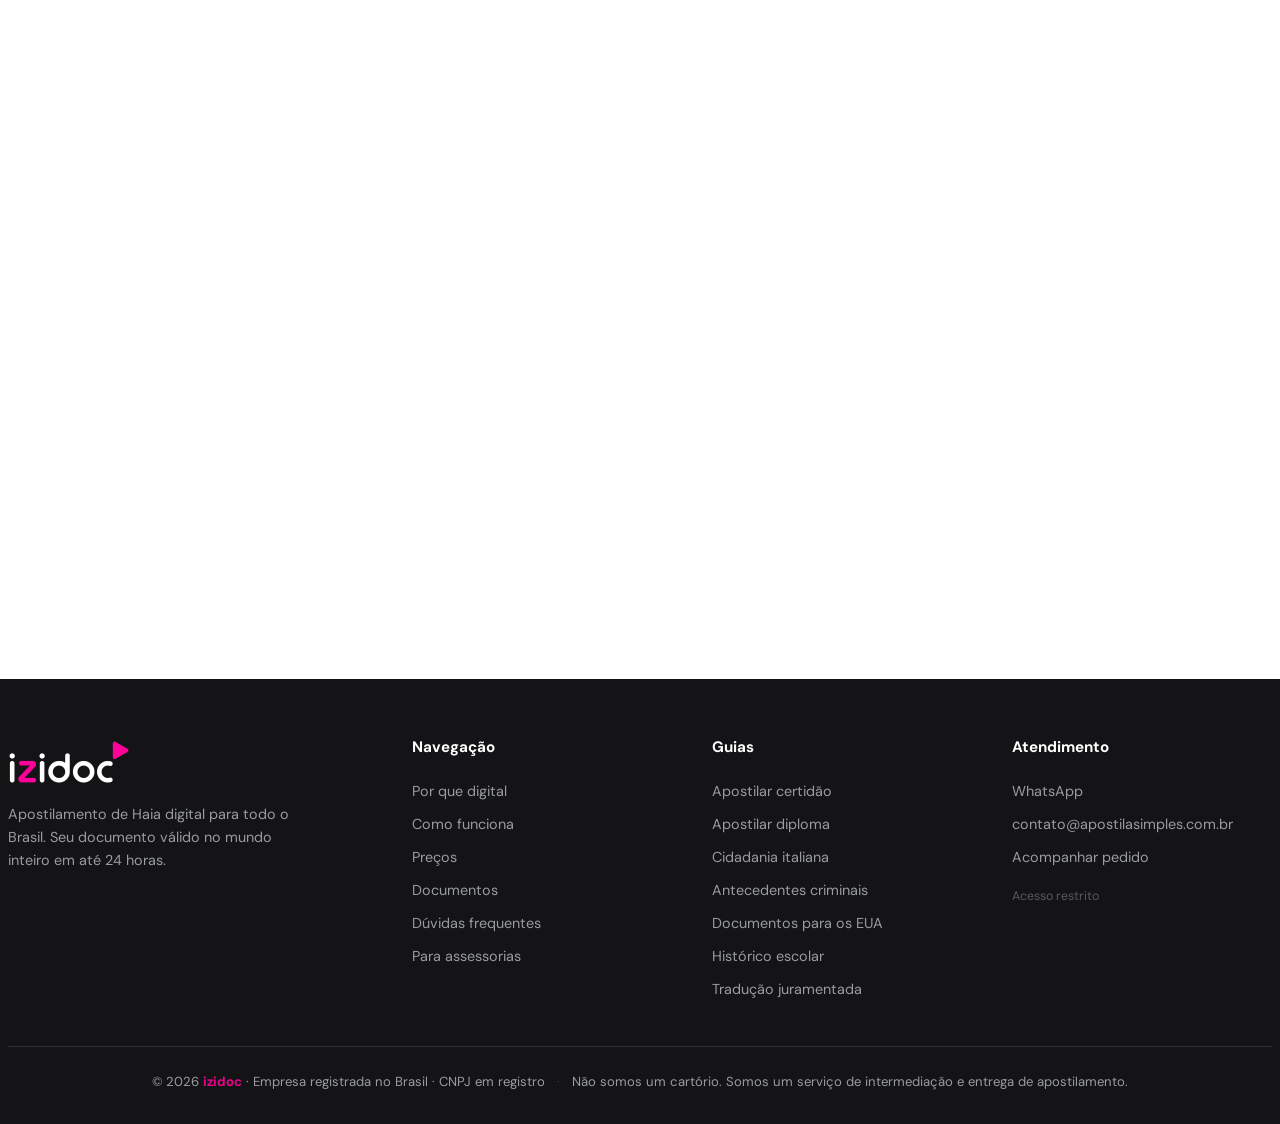
==== commit 399b2db9: "Adiciona transicao rosa em wipe no scroll do hero, ancorada no triangulo da logo Ao rolar a hero, o " ====
--- a/index.html
+++ b/index.html
@@ -233,7 +233,10 @@
 .hero p.lead{font-size:1.15rem;color:rgba(240,247,255,.82);max-width:520px;margin-bottom:36px;font-weight:300}
 .hero-ctas{display:flex;gap:16px;flex-wrap:wrap}
 .hero-trust{display:flex;gap:28px;margin-top:44px;flex-wrap:wrap}
-.hero-logo-img{width:100%;max-width:950px;height:auto;display:block;margin-top:-17%}
+/* margin-top fica no wrapper (.hero-logo-entrance, mais abaixo), não aqui —
+   initHeroPinkWipe zera a margem do <svg> ao tirá-lo do fluxo (position:absolute),
+   e isso apagava esse deslocamento se ele estivesse na própria imagem. */
+.hero-logo-img{width:100%;max-width:950px;height:auto;display:block}
 
 /* saudação de abertura: "Olá," e "somos a" entram em sequência, depois a
    logo — animação só de carregamento (não é scroll-reveal), por isso usa
@@ -242,10 +245,15 @@
 .greet-word{display:inline-block;opacity:0;transform:translateY(14px);animation:heroGreetIn .8s cubic-bezier(.16,1,.3,1) forwards}
 .greet-1{animation-delay:.15s}
 .greet-2{animation-delay:.7s}
-.hero-logo-img.greet-3{opacity:0;transform:translateY(14px);animation:heroGreetIn .9s cubic-bezier(.16,1,.3,1) forwards;animation-delay:1.25s}
+/* wrapper separado do <img> de propósito: o crescimento no scroll
+   (cinematic.js/initHeroPinkWipe) também anima `transform` no #heroLogoFull,
+   e uma animação CSS sempre vence um transform inline na mesma propriedade
+   do mesmo elemento — deixar a entrada num elemento e o scroll-scale no outro
+   evita essa disputa (era a causa do crescimento "sumir" depois da entrada). */
+.hero-logo-entrance{margin-top:-17%;opacity:0;transform:translateY(14px);animation:heroGreetIn .9s cubic-bezier(.16,1,.3,1) forwards;animation-delay:1.25s}
 @keyframes heroGreetIn{to{opacity:1;transform:translateY(0)}}
 @media (prefers-reduced-motion:reduce){
-  .greet-word,.hero-logo-img.greet-3{animation:none;opacity:1;transform:none}
+  .greet-word,.hero-logo-entrance{animation:none;opacity:1;transform:none}
 }
 .trust-item{display:flex;align-items:center;gap:10px;font-size:.88rem;color:rgba(240,247,255,.75)}
 .trust-item svg{width:18px;height:18px;flex-shrink:0}
@@ -719,13 +727,37 @@
   <div class="hero-atmosphere" aria-hidden="true">
     <canvas id="heroShader" class="hero-shader"></canvas>
   </div>
+  <!-- triângulo isolado (recorte justo, assets/img/hero-triangle-grow.svg)
+       que assume o crescimento depois da logo inteira (cinematic.js/
+       initHeroPinkWipe) — como não tem a wordmark ao redor desperdiçando
+       espaço, precisa de uma fração do tamanho em px pra cobrir a tela
+       (a logo inteira estouraria o limite de textura da GPU, ~16384px,
+       bem antes de conseguir cobrir cantos distantes). Mesma forma o tempo
+       todo, sem trocar de figura no meio do efeito. -->
+  <img class="hero-triangle-grow" id="heroTriangleGrow" src="assets/img/hero-triangle-grow.svg" alt="" aria-hidden="true" width="155" height="174" decoding="async">
   <div class="container hero-stage">
     <div class="hero-copy">
       <p class="hero-greeting">
         <span class="greet-word greet-1">Olá,</span>
         <span class="greet-word greet-2">somos a</span>
       </p>
-      <img src="logo-izitrad-hero.png" alt="iziTrad" class="hero-logo-img greet-3" width="1268" height="517" decoding="async">
+      <div class="hero-logo-entrance">
+        <!-- logo inlinada (não <img>) de propósito: initHeroPinkWipe precisa
+             desvanecer as letras pretas (.hlogo-fade) e o "z" rosa (.hlogo-z)
+             juntos no scroll, mantendo só o triângulo (.hlogo-tri) — não dá
+             pra estilizar paths individuais de dentro de um SVG carregado via
+             <img src>. -->
+        <svg id="heroLogoFull" class="hero-logo-img" role="img" aria-label="iziTrad" xmlns="http://www.w3.org/2000/svg" viewBox="78 100 1257 507" width="1257" height="507">
+          <path class="hlogo-pink hlogo-tri" d="M1308.22,192.53l-121.65-70.24c-9.04-5.22-20.33,1.3-20.33,11.74v140.47c0,10.43,11.3,16.96,20.33,11.74l121.65-70.24c9.04-5.22,9.04-18.26,0-23.48Z"/>
+          <path class="hlogo-fade" d="M120.96,376.94c-6.34,0-11.75-2.24-16.23-6.72-4.48-4.48-6.72-9.89-6.72-16.23s2.24-11.59,6.72-16.07c4.48-4.48,9.89-6.72,16.23-6.72s11.58,2.24,16.07,6.72c4.59,4.37,6.89,9.73,6.89,16.07s-2.3,11.86-6.89,16.23c-4.49,4.48-9.84,6.72-16.07,6.72ZM121.12,398.25c5.57,0,10.22,1.97,13.94,5.9,3.94,3.94,5.9,8.64,5.9,14.1v149.04c0,5.58-1.97,10.22-5.9,13.94-3.72,3.94-8.36,5.9-13.94,5.9h-.33c-5.47,0-10.17-1.97-14.1-5.9-3.93-3.71-5.9-8.36-5.9-13.94v-149.04c0-5.46,1.97-10.17,5.9-14.1,3.94-3.94,8.63-5.9,14.1-5.9h.33Z"/>
+          <path class="hlogo-pink hlogo-z" d="M228.35,546.48l82.96.16c5.46,0,10.11,1.91,13.94,5.74,3.94,3.94,5.9,8.64,5.9,14.1v.33c0,5.47-1.97,10.17-5.9,14.1s-8.47,5.74-13.94,5.74h-107.07c-12.9,0-21.92-6.07-27.05-18.2-1.97-4.48-2.95-8.8-2.95-12.95,0-7.32,3.11-14.1,9.35-20.33,10.71-11.15,27-28.2,48.86-51.16,19.13-20.11,33.78-35.47,43.94-46.07h-75.75c-5.58,0-10.28-1.97-14.1-5.9-3.83-3.94-5.74-8.58-5.74-13.94v-.49c0-5.35,1.91-10,5.74-13.94,3.82-3.94,8.53-5.9,14.1-5.9h99.03c13.22,0,22.46,6.07,27.71,18.2,1.97,4.48,2.95,8.8,2.95,12.95,0,7.44-3.12,14.21-9.35,20.33-35.42,37.17-66.3,69.58-92.64,97.23Z"/>
+          <path class="hlogo-fade" d="M383.63,376.94c-6.34,0-11.75-2.24-16.23-6.72-4.48-4.48-6.72-9.89-6.72-16.23s2.24-11.59,6.72-16.07c4.48-4.48,9.89-6.72,16.23-6.72s11.58,2.24,16.07,6.72c4.59,4.37,6.89,9.73,6.89,16.07s-2.3,11.86-6.89,16.23c-4.49,4.48-9.84,6.72-16.07,6.72ZM383.79,398.25c5.57,0,10.22,1.97,13.94,5.9,3.94,3.94,5.9,8.64,5.9,14.1v149.04c0,5.58-1.97,10.22-5.9,13.94-3.72,3.94-8.36,5.9-13.94,5.9h-.33c-5.47,0-10.17-1.97-14.1-5.9-3.93-3.71-5.9-8.36-5.9-13.94v-149.04c0-5.46,1.97-10.17,5.9-14.1,3.94-3.94,8.63-5.9,14.1-5.9h.33Z"/>
+          <path class="hlogo-fade" d="M592.52,351.19c0,5.47-1.97,10.17-5.9,14.1-3.83,3.83-8.47,5.74-13.94,5.74h-40.01v196.26c0,5.47-1.91,10.11-5.74,13.94s-8.64,5.9-14.1,5.9h-.33c-5.47,0-10.17-1.97-14.1-5.9-3.83-3.82-5.74-8.47-5.74-13.94v-196.26h-40.01c-5.36,0-10-1.91-13.94-5.74-3.94-3.94-5.9-8.63-5.9-14.1v-.33c0-5.46,1.97-10.17,5.9-14.1,3.93-3.82,8.58-5.74,13.94-5.74h120.02c5.46,0,10.11,1.91,13.94,5.74,3.94,3.94,5.9,8.64,5.9,14.1v.33Z"/>
+          <path class="hlogo-fade" d="M697.13,398.25c5.46,0,10.17,1.97,14.1,5.9,3.82,3.94,5.74,8.64,5.74,14.1v.33c0,5.47-1.91,10.11-5.74,13.94s-8.64,5.9-14.1,5.9h-9.35c-8.96,0-16.56,3.12-22.79,9.35-6.12,6.23-9.24,13.83-9.35,22.79v96.74c0,5.58-1.97,10.22-5.9,13.94-3.94,3.94-8.58,5.9-13.94,5.9h-.49c-5.36,0-10-1.97-13.94-5.9-3.94-3.71-5.9-8.36-5.9-13.94v-96.74c.22-20,7.27-37.06,21.15-51.16,14.1-14.1,31.15-21.15,51.16-21.15h9.35Z"/>
+          <path class="hlogo-fade" d="M896.18,425.96c18.47,18.47,27.71,40.72,27.71,66.73v74.6c0,5.58-1.97,10.22-5.9,13.94-3.94,3.94-8.58,5.9-13.94,5.9h-.49c-5.36,0-10-1.97-13.94-5.9-3.94-3.71-5.9-8.36-5.9-13.94-12.46,13.23-30.55,19.84-54.27,19.84-26.02,0-48.26-9.24-66.73-27.71-18.47-18.47-27.71-40.72-27.71-66.73s9.23-48.26,27.71-66.73c18.47-18.47,40.72-27.71,66.73-27.71s48.26,9.24,66.73,27.71ZM790.91,454.33c-10.49,10.6-15.74,23.39-15.74,38.37s5.25,27.93,15.74,38.53c10.6,10.49,23.45,15.74,38.53,15.74s27.87-5.25,38.37-15.74c10.6-10.6,15.9-23.45,15.9-38.53s-5.3-27.76-15.9-38.37c-10.6-10.6-23.39-15.9-38.37-15.9s-27.93,5.3-38.53,15.9Z"/>
+          <path class="hlogo-fade" d="M1120.81,331.03c5.35,0,10,1.91,13.94,5.74,3.94,3.94,5.9,8.64,5.9,14.1v142.32c-.11,26.02-9.4,48.15-27.87,66.4-18.47,18.36-40.66,27.55-66.57,27.55s-48.26-9.24-66.73-27.71c-18.47-18.47-27.71-40.72-27.71-66.73s9.24-48.26,27.71-66.73c18.47-18.47,40.72-27.71,66.73-27.71,23.72,0,41.81,5.47,54.27,16.4v-63.78c0-5.46,1.97-10.17,5.9-14.1,3.94-3.82,8.58-5.74,13.94-5.74h.49ZM1007.67,454.66c-10.49,10.6-15.74,23.45-15.74,38.53s5.25,27.77,15.74,38.37c10.6,10.6,23.45,15.9,38.53,15.9s27.76-5.3,38.37-15.9c10.6-10.6,15.9-23.39,15.9-38.37s-5.3-27.93-15.9-38.53c-10.6-10.6-23.39-15.9-38.37-15.9s-27.93,5.3-38.53,15.9Z"/>
+        </svg>
+      </div>
     </div>
   </div>
 </section>
--- a/assets/css/cinematic.css
+++ b/assets/css/cinematic.css
@@ -149,7 +149,13 @@
    nunca sobreposto por posicionamento absoluto solto. */
 .hero-stage{
   position:relative;z-index:2;
-  display:grid;grid-template-rows:auto auto;row-gap:8px;
+  /* width:100% e coluna explícita (1fr, não o "auto" implícito) de propósito:
+     sem eles a largura dependia do tamanho intrínseco do conteúdo (stretch
+     do flex do .hero-on-light não bastava sozinho), e o #heroLogoFull virou
+     position:absolute (initHeroPinkWipe), deixando de contribuir com esse
+     tamanho — tudo colapsava a quase zero. */
+  width:100%;
+  display:grid;grid-template-columns:1fr;grid-template-rows:auto auto;row-gap:8px;
   /* longhand de propósito: .hero-stage também é .container, e o shorthand
      `padding` zerava o padding lateral de 32px do container — jogando H1,
      lead, CTAs e o documento contra a borda da viewport. */
@@ -158,8 +164,20 @@
 /* margin:auto centraliza o bloco na página; o translateX compensa a
    "bandeirinha" rosa da logo, que fica só do lado direito do wordmark e
    puxaria o centro visual (baseado na imagem inteira) pra direita — o
-   ponto de referência aqui é o centro do texto "iziTrad", não da imagem */
-.hero-copy{position:relative;z-index:6;grid-row:1;max-width:950px;margin:0 auto;padding-top:4px;transform:translateX(6.84%)}
+   ponto de referência aqui é o centro do texto "iziTrad", não da imagem.
+   width:100% explícito de propósito: sem ele o item de grid dependia do
+   tamanho intrínseco do conteúdo pra "esticar", e o #heroLogoFull virou
+   position:absolute (initHeroPinkWipe), deixando de contribuir com esse
+   tamanho — o bloco colapsava a zero e a logo (absoluta, sem afetar isso)
+   ficava desalinhada com o resto da página. */
+.hero-copy{position:relative;z-index:6;grid-row:1;width:100%;max-width:950px;margin:0 auto;padding-top:4px;transform:translateX(6.84%)}
+
+.hlogo-pink{fill:#FF0099;stroke:#FF0099;stroke-miterlimit:10;stroke-width:3px}
+/* posição/tamanho reais são calculados e aplicados via JS a cada quadro
+   (cinematic.js/initHeroPinkWipe) — aqui só o necessário pra ele nascer
+   invisível e fora do fluxo, sem influenciar o layout da Hero. */
+.hero-triangle-grow{position:fixed;opacity:0;pointer-events:none;z-index:9;display:block}
+.hlogo-fade{fill:#000;stroke:#000;stroke-miterlimit:10;stroke-width:3px}
 /* espaçamento vertical mais compacto — reserva altura real pro documento
    (prioridade 1) sem depender de fonte menor nem cortar conteúdo */
 .hero .eyebrow{margin-bottom:8px}
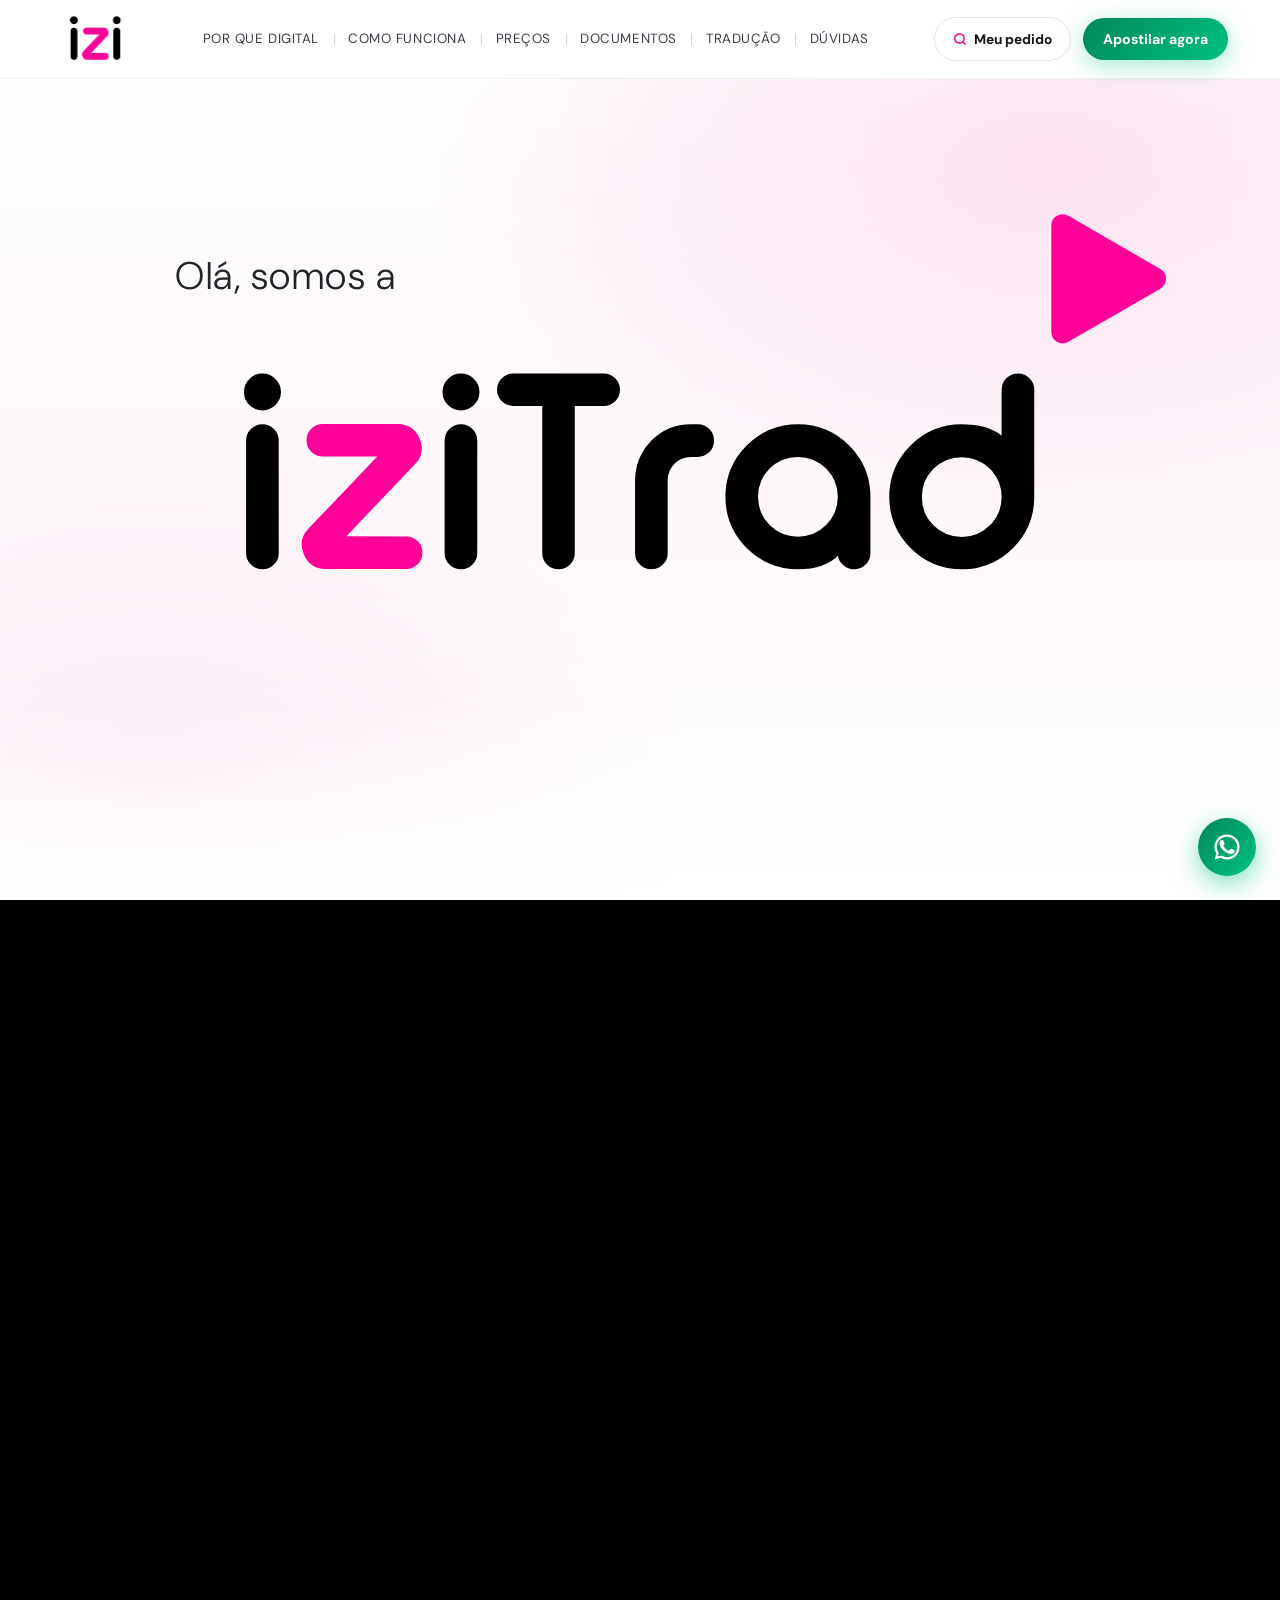
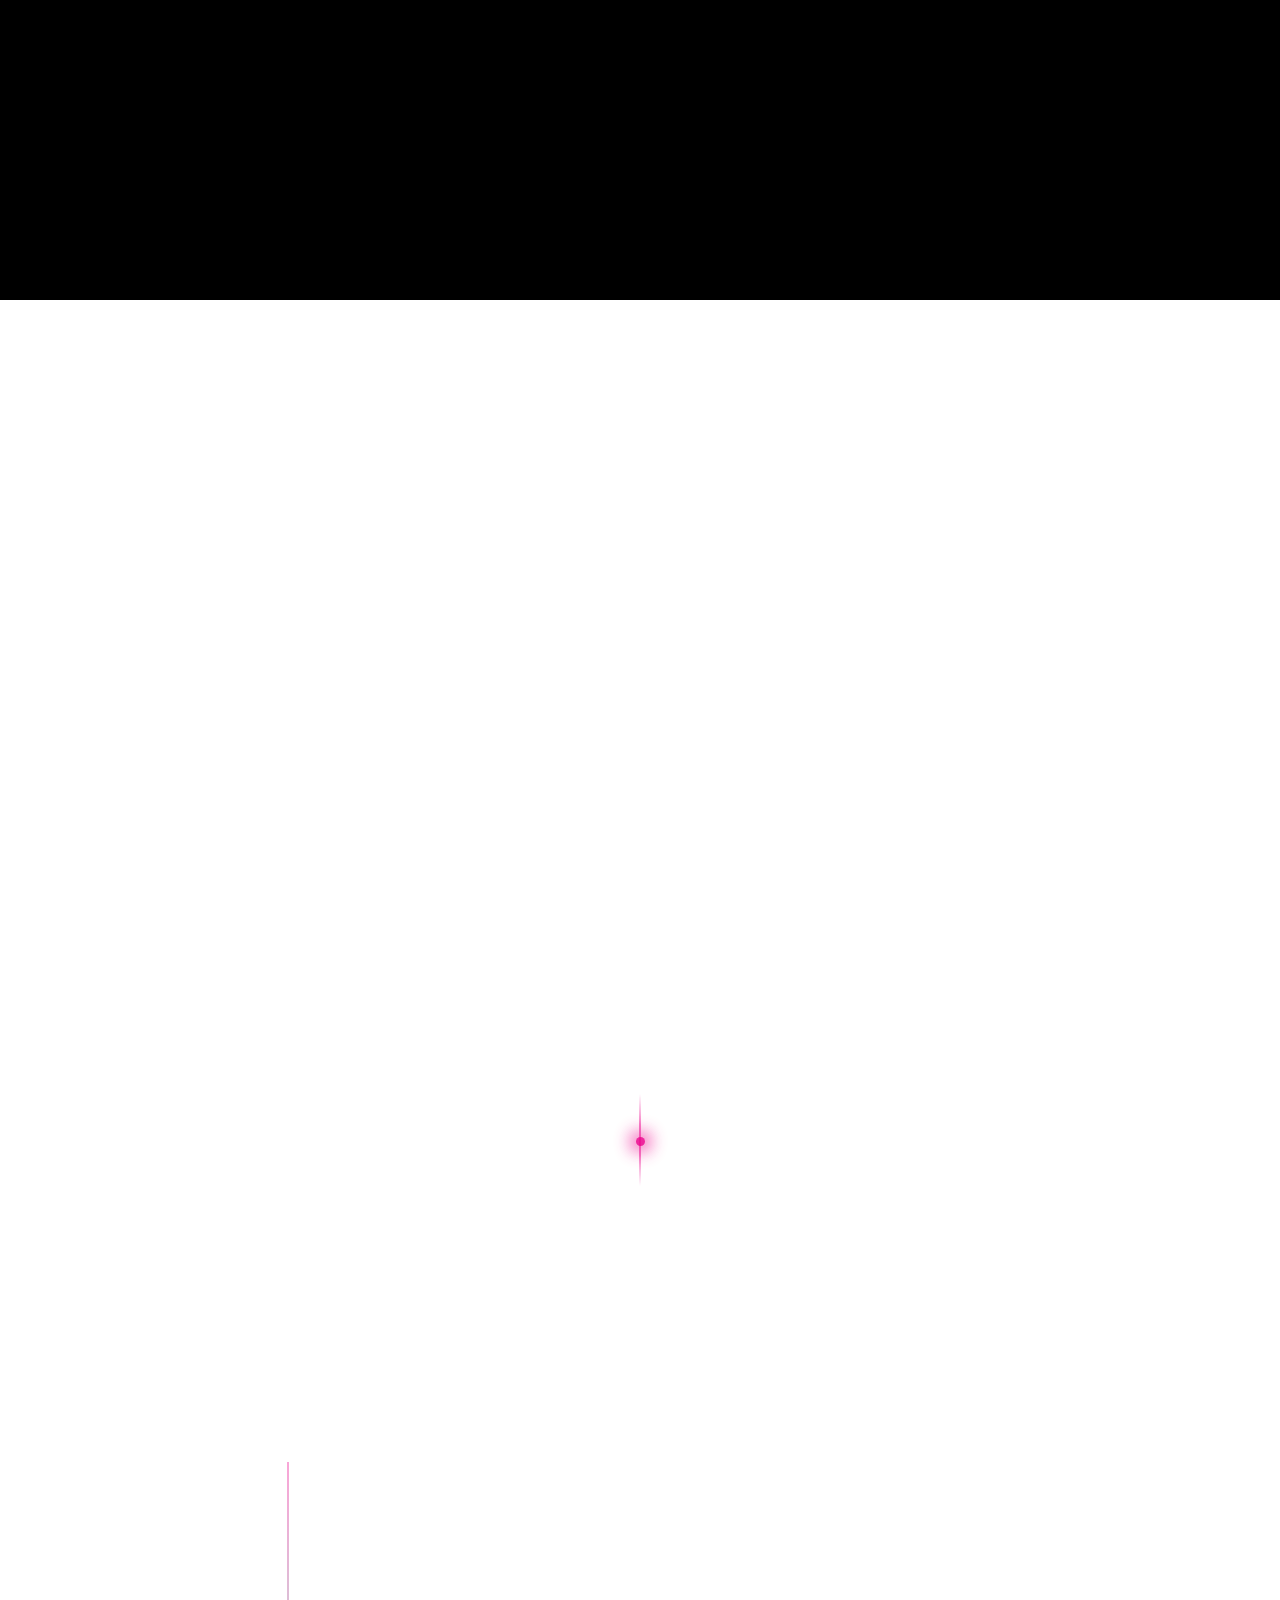
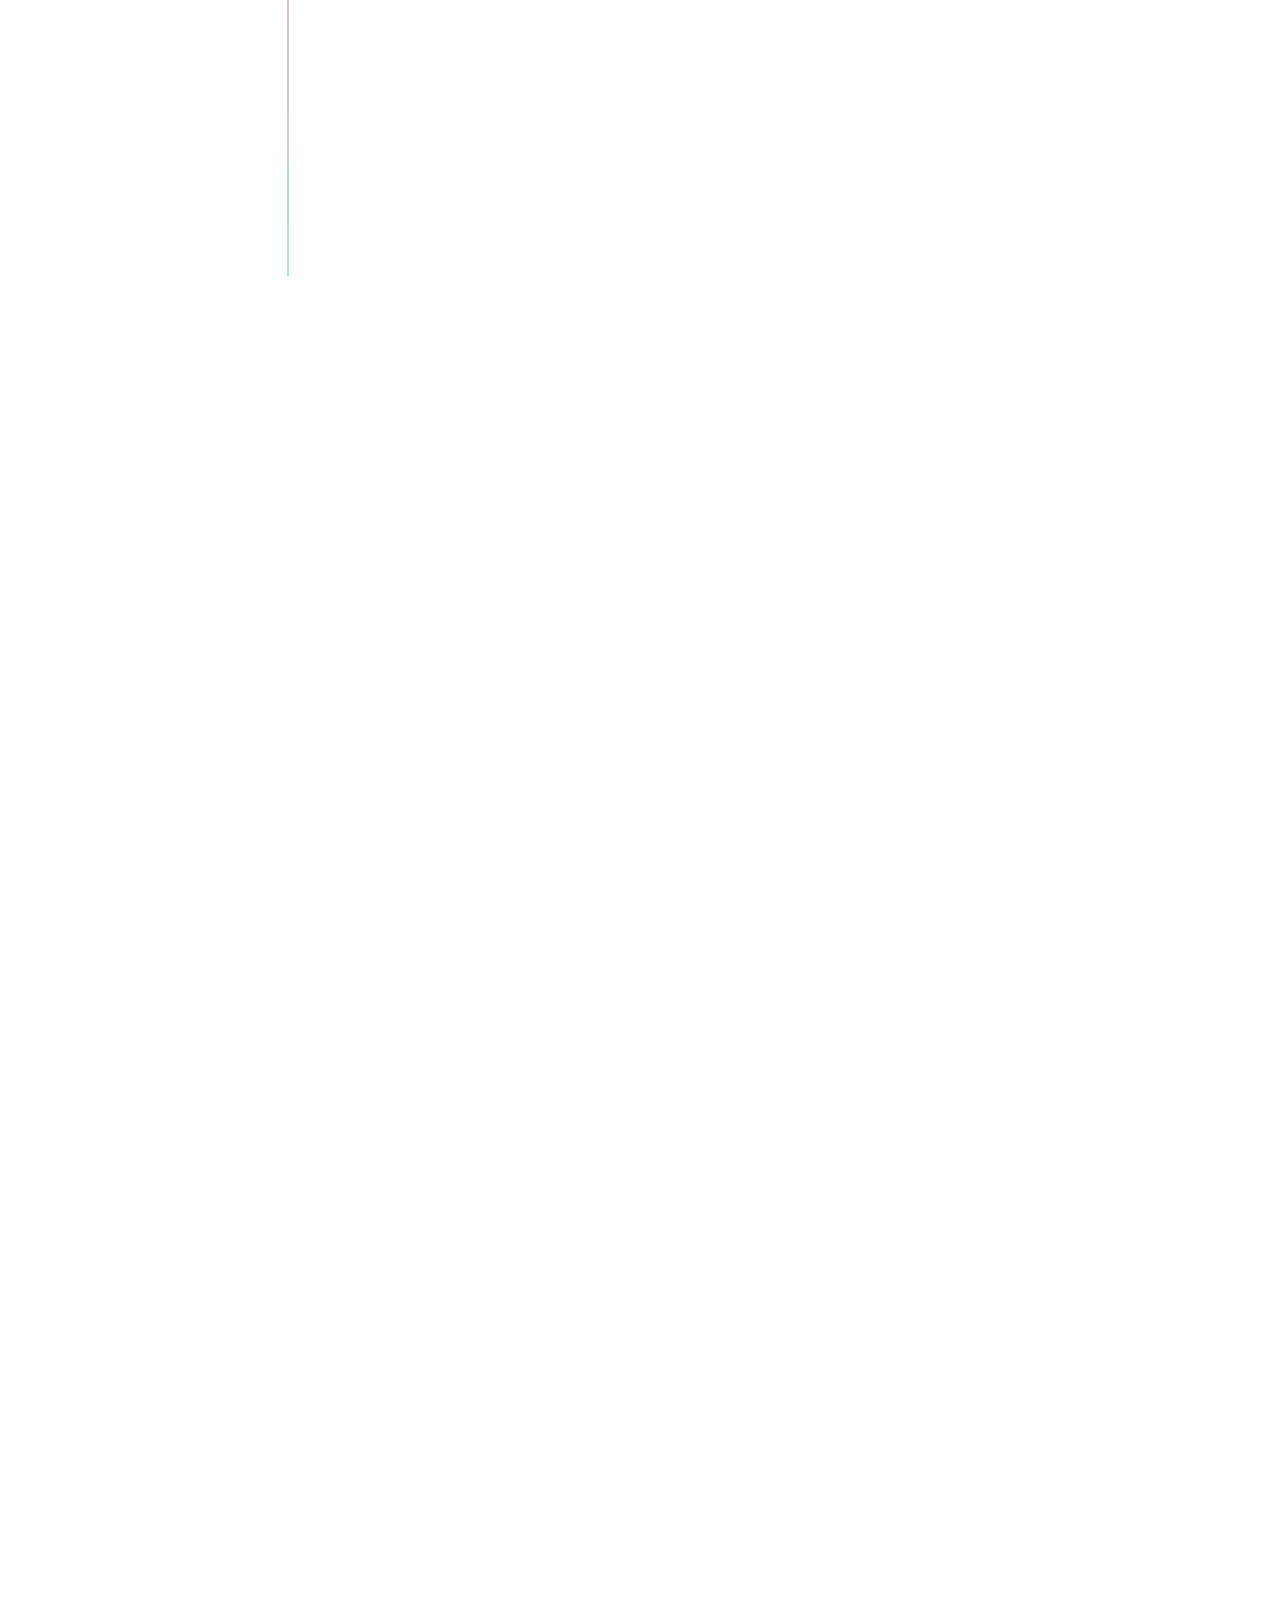
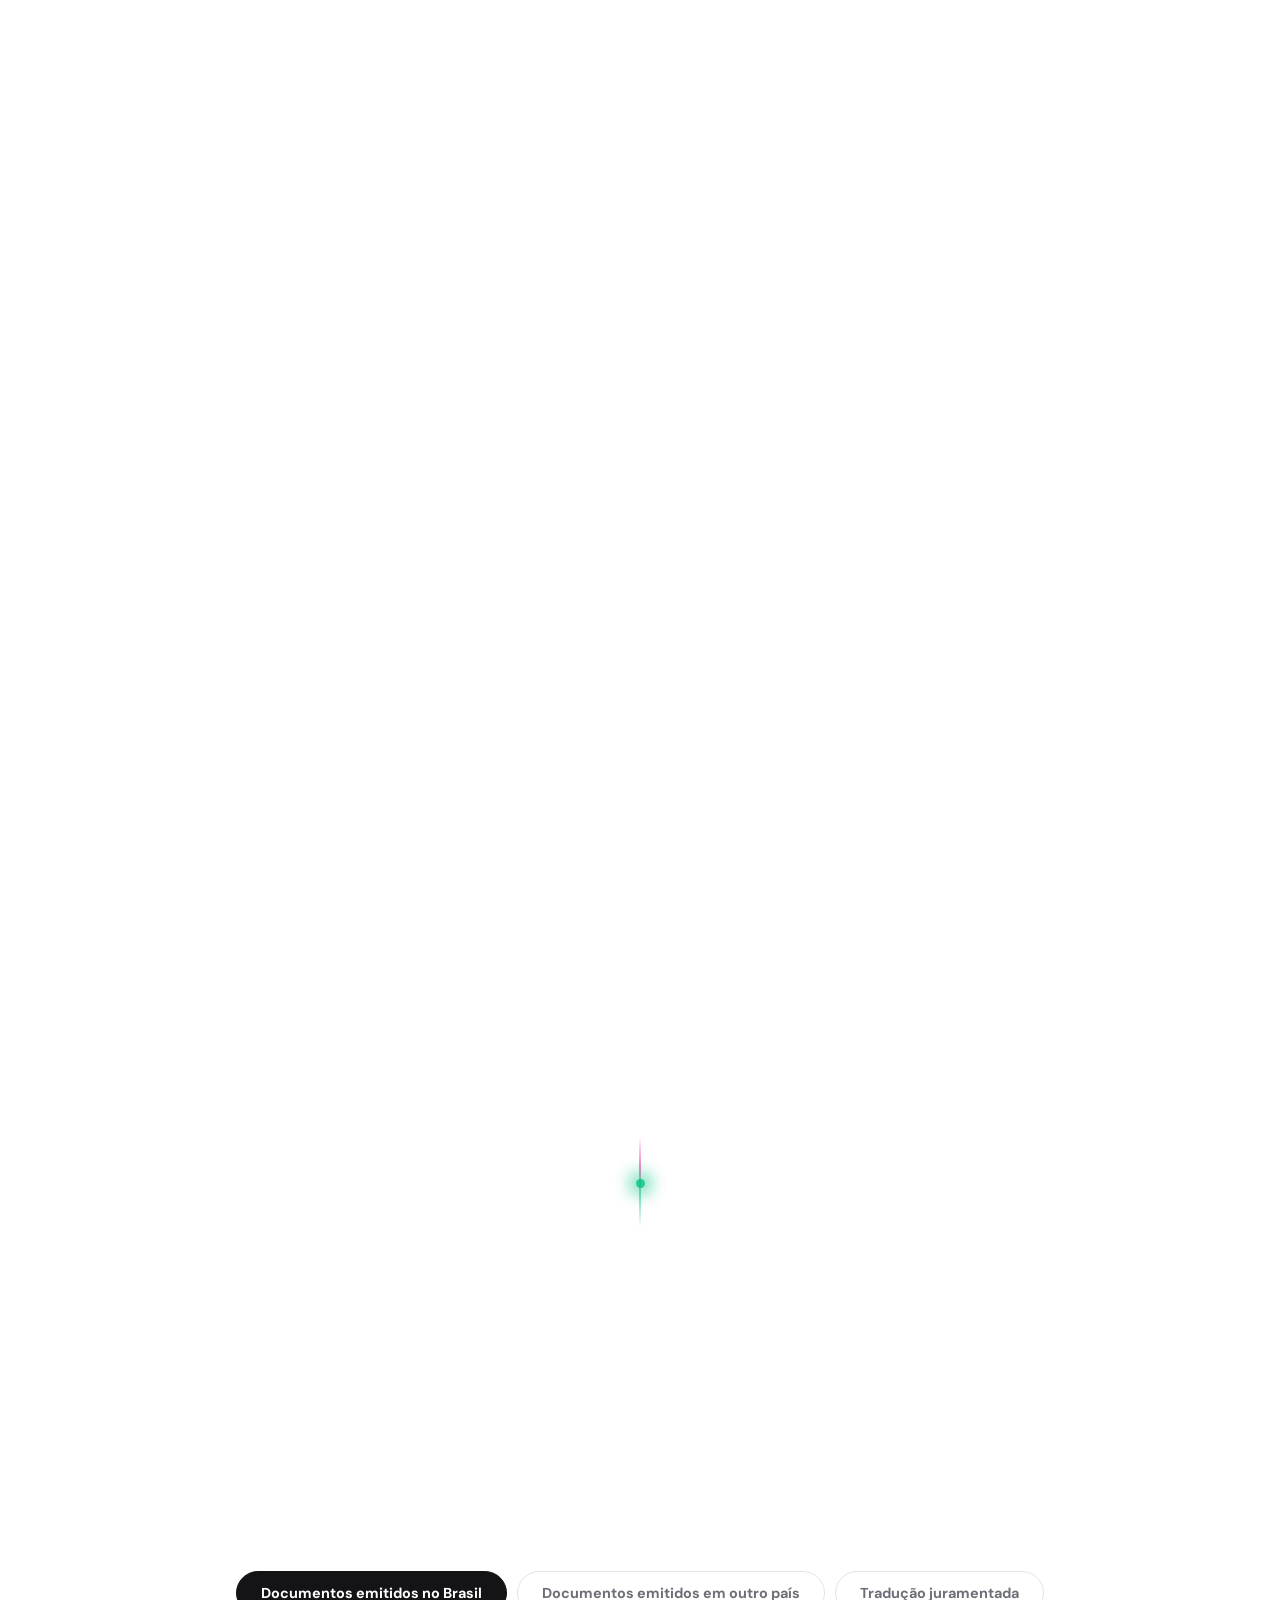
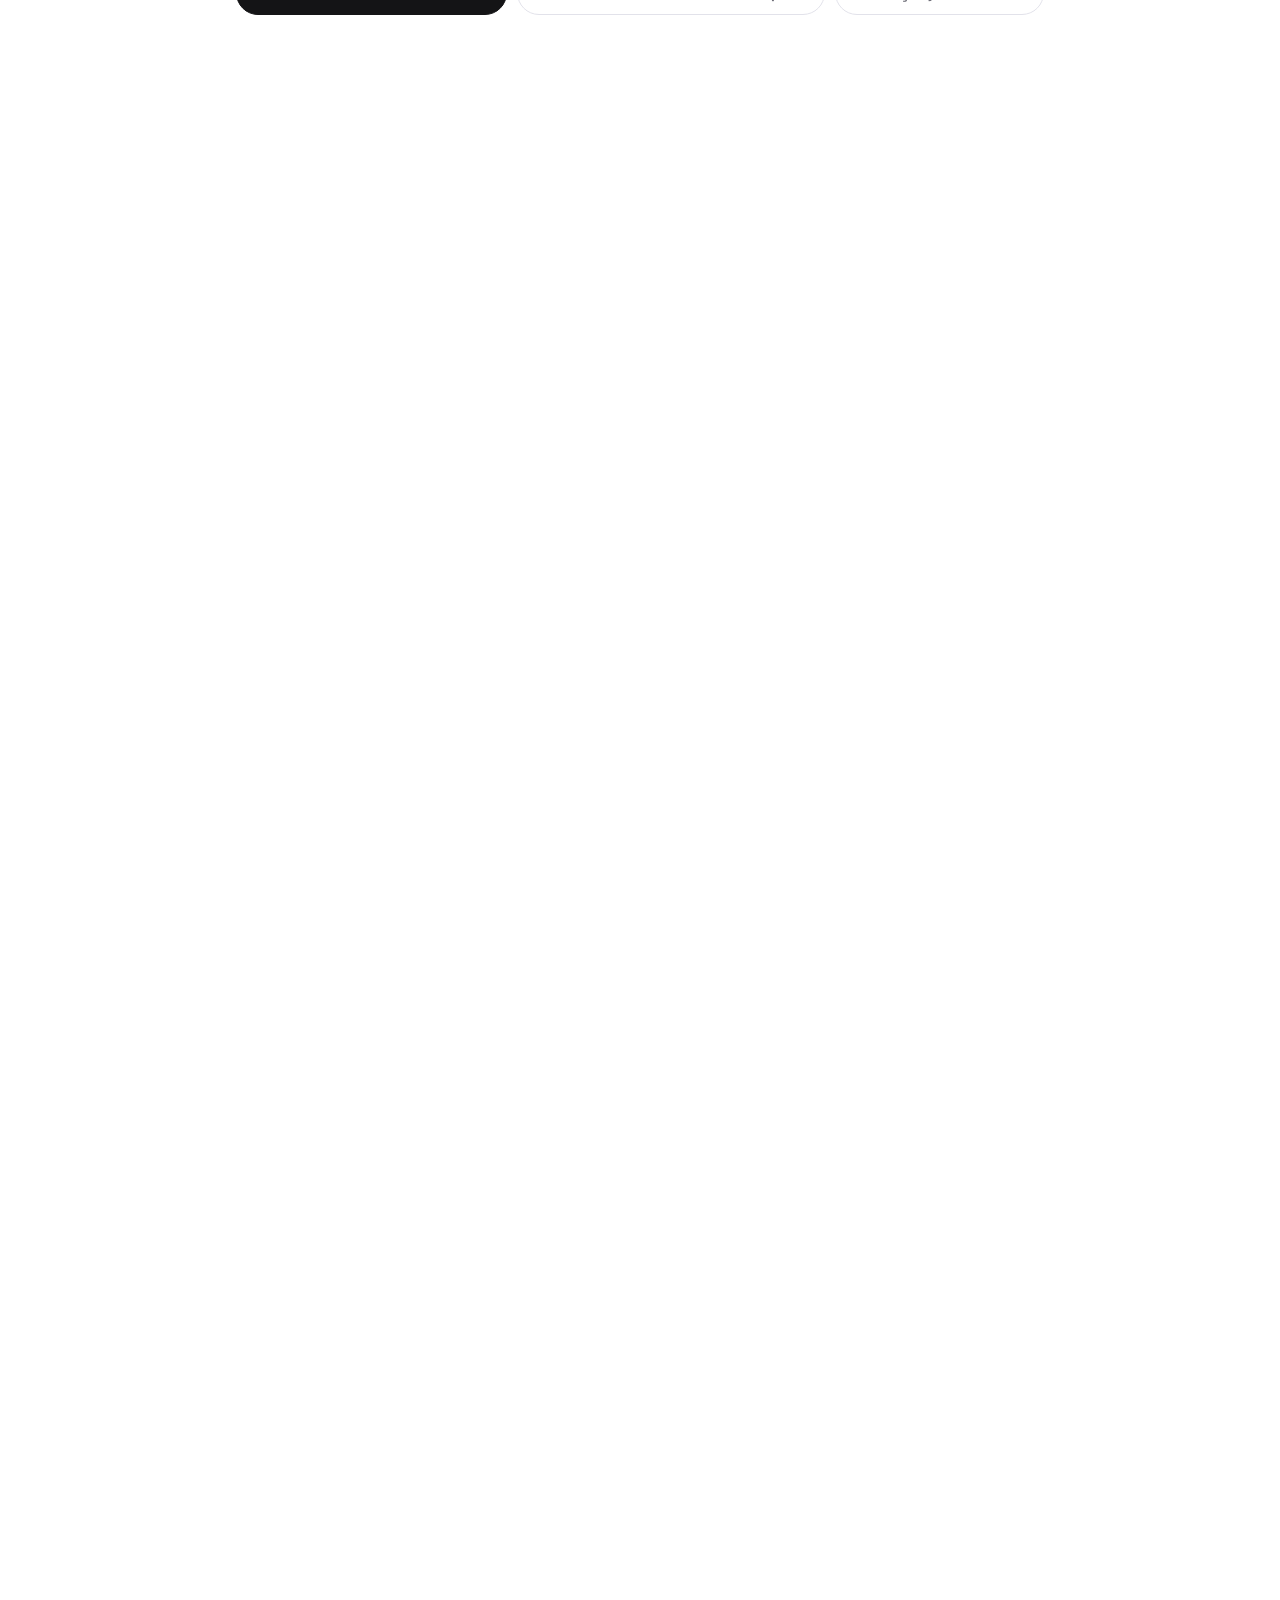
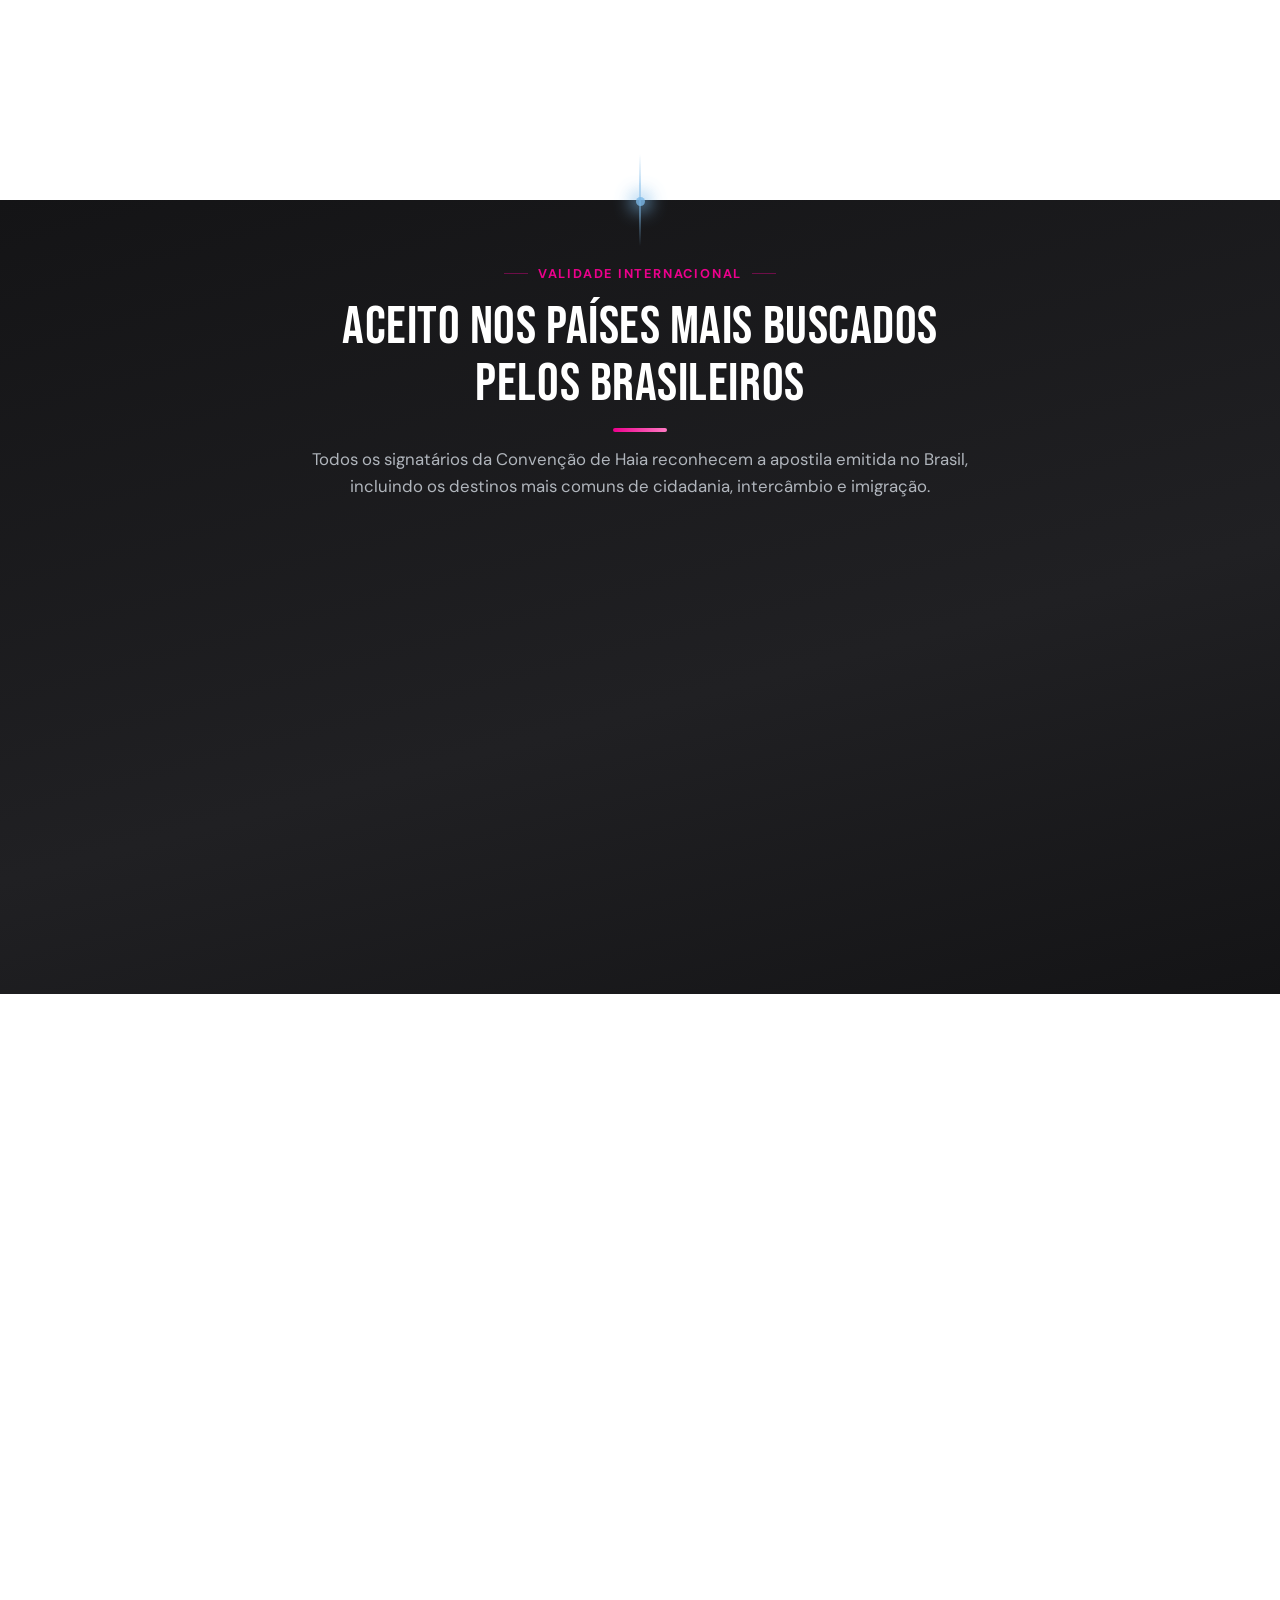
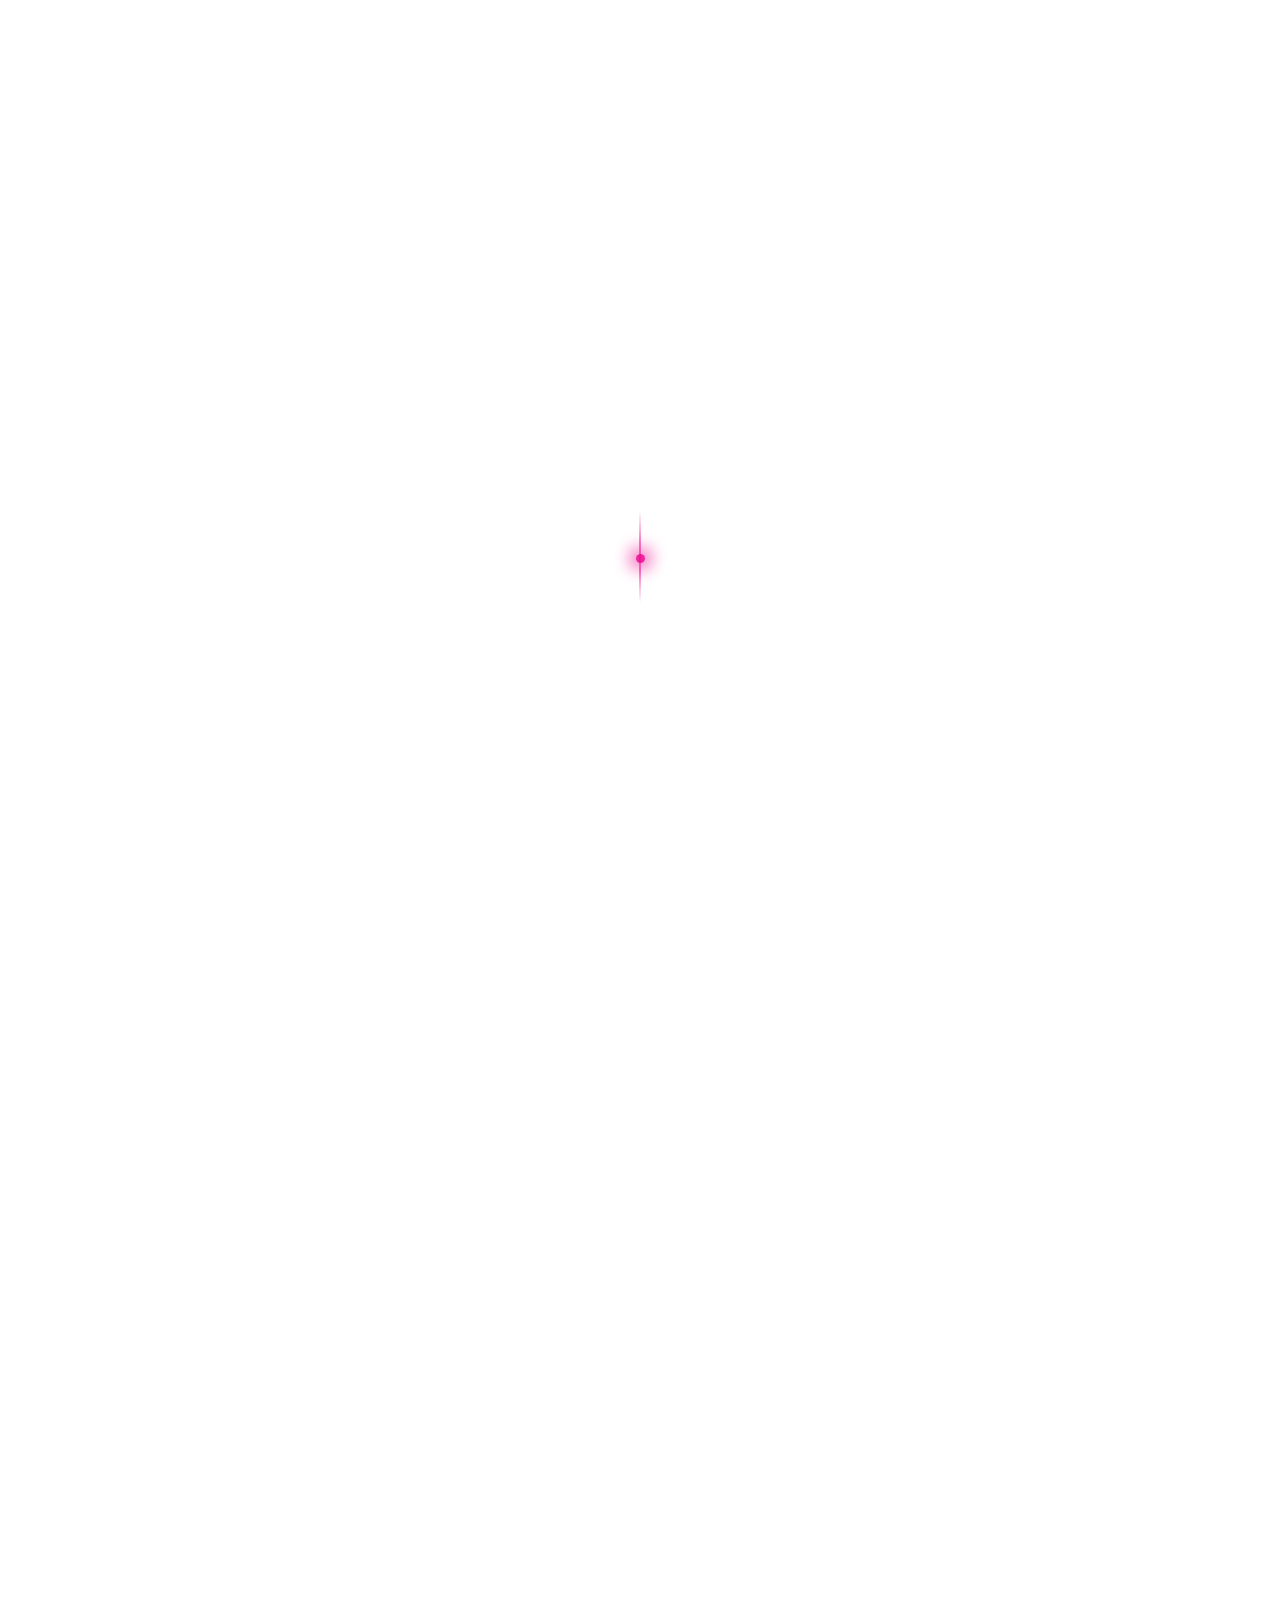
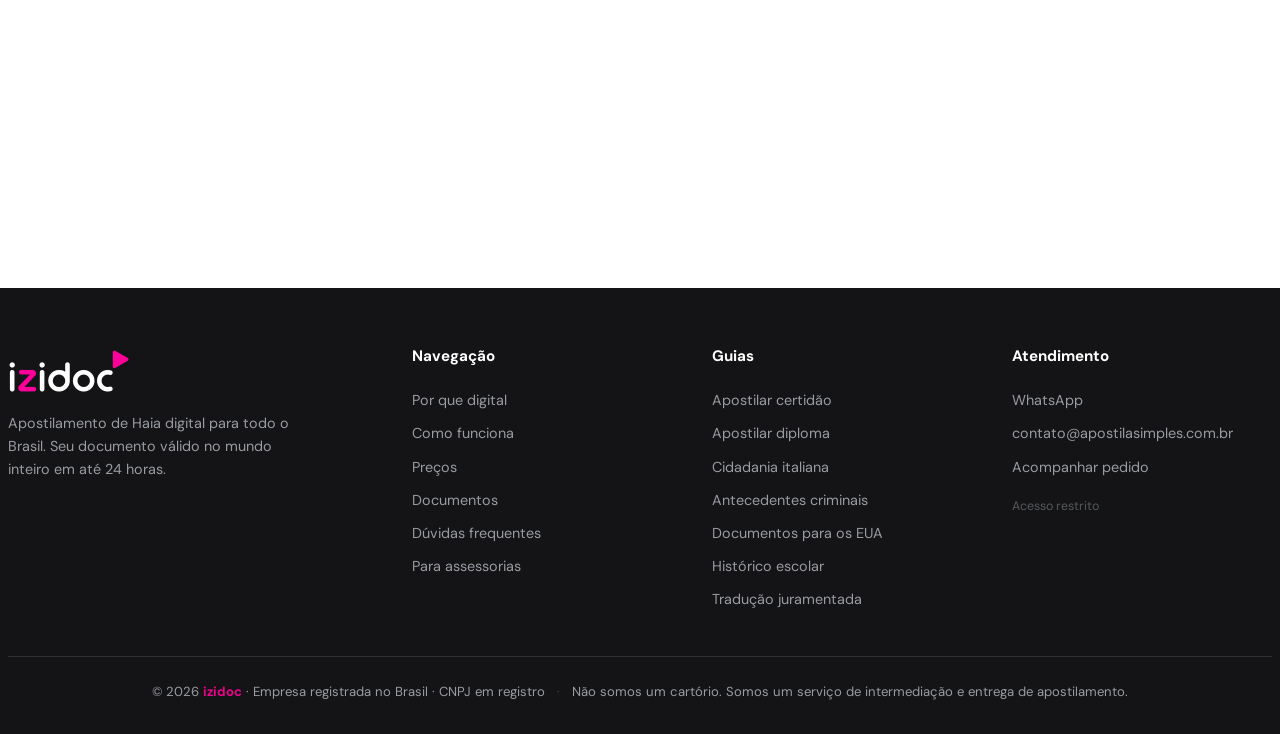
==== commit 9c63d181: "Adiciona revelacao de texto no hero rosa e ajustes de secoes Quando o triangulo cobre a tela por com" ====
--- a/index.html
+++ b/index.html
@@ -31,7 +31,7 @@
 <link rel="preconnect" href="https://fonts.googleapis.com">
 <link rel="preconnect" href="https://fonts.gstatic.com" crossorigin>
 <link rel="preconnect" href="https://flagcdn.com">
-<link href="https://fonts.googleapis.com/css2?family=Bebas+Neue&family=Anton&family=DM+Sans:ital,opsz,wght@0,9..40,300..700;1,9..40,400&family=JetBrains+Mono:wght@500;700&family=Playfair+Display:ital@1&family=Fraunces:opsz,wght@9..144,400&display=swap" rel="stylesheet">
+<link href="https://fonts.googleapis.com/css2?family=Bebas+Neue&family=Anton&family=DM+Sans:ital,opsz,wght@0,9..40,100..700;1,9..40,400&family=JetBrains+Mono:wght@500;700&family=Playfair+Display:ital@1&family=Fraunces:opsz,wght@9..144,400&display=swap" rel="stylesheet">
 
 <script type="importmap">
 {
@@ -253,7 +253,7 @@
 .hero-logo-entrance{margin-top:-17%;opacity:0;transform:translateY(14px);animation:heroGreetIn .9s cubic-bezier(.16,1,.3,1) forwards;animation-delay:1.25s}
 @keyframes heroGreetIn{to{opacity:1;transform:translateY(0)}}
 @media (prefers-reduced-motion:reduce){
-  .greet-word,.hero-logo-entrance{animation:none;opacity:1;transform:none}
+  .greet-word,.hero-logo-entrance,.hero-triangle-grow{animation:none;opacity:1;transform:none}
 }
 .trust-item{display:flex;align-items:center;gap:10px;font-size:.88rem;color:rgba(240,247,255,.75)}
 .trust-item svg{width:18px;height:18px;flex-shrink:0}
@@ -670,9 +670,9 @@
 .qz-trad{margin-top:18px;margin-bottom:0;border-color:rgba(236,0,140,.35)}
 .brand-txt{color:#EC008C;font-weight:700}
 
-/* Seção Traduções — fica PRETA pelo sistema de tom (data-tone="dark" no HTML):
-   o fundo persistente escuro (#cinematicBg) aparece por trás da seção
-   transparente. Aqui só ajustamos o cabeçalho p/ texto claro sobre o preto. */
+/* Seção Traduções — fundo preto puro definido em cinematic.css (.traducoes),
+   carregado depois de propósito pra sobrescrever essa lista antiga. Aqui só
+   ajustamos o cabeçalho p/ texto claro sobre o preto. */
 .traducoes .section-head h2{color:#fff}
 .traducoes .section-head p{color:rgba(240,247,255,.72)}
 .trad-grid{display:grid;grid-template-columns:repeat(auto-fit,minmax(250px,1fr));gap:22px;max-width:1232px;margin:0 auto 40px}
@@ -727,14 +727,92 @@
   <div class="hero-atmosphere" aria-hidden="true">
     <canvas id="heroShader" class="hero-shader"></canvas>
   </div>
-  <!-- triângulo isolado (recorte justo, assets/img/hero-triangle-grow.svg)
-       que assume o crescimento depois da logo inteira (cinematic.js/
-       initHeroPinkWipe) — como não tem a wordmark ao redor desperdiçando
-       espaço, precisa de uma fração do tamanho em px pra cobrir a tela
-       (a logo inteira estouraria o limite de textura da GPU, ~16384px,
-       bem antes de conseguir cobrir cantos distantes). Mesma forma o tempo
-       todo, sem trocar de figura no meio do efeito. -->
-  <img class="hero-triangle-grow" id="heroTriangleGrow" src="assets/img/hero-triangle-grow.svg" alt="" aria-hidden="true" width="155" height="174" decoding="async">
+  <!-- triângulo isolado que assume o crescimento depois da logo inteira
+       (cinematic.js/initHeroPinkWipe) — como não tem a wordmark ao redor
+       desperdiçando espaço, precisa de uma fração do tamanho em px pra
+       cobrir a tela (a logo inteira estouraria o limite de textura da GPU,
+       ~16384px, bem antes de conseguir cobrir cantos distantes). Fica
+       vazio aqui de propósito: o JS clona o path real (.hlogo-tri) pra
+       dentro e calcula o viewBox via getBBox() no próprio navegador — um
+       arquivo .svg recortado à parte já causou um desalinhamento de
+       tamanho (viewBox com padding diferente do path real), visível como
+       um "fantasma" no crossfade entre as duas peças. -->
+  <svg class="hero-triangle-grow" id="heroTriangleGrow" aria-hidden="true"></svg>
+  <!-- conteúdo que aparece por cima do rosa depois que ele cobre a tela
+       inteira (initHeroPinkWipe/initHeroReveal em cinematic.js) — entra em
+       sequência conforme o scroll continua, reaproveitando o MESMO scrub da
+       animação do triângulo. Frame de referência sempre 1920x1080 (tamanho
+       de export dos SVGs de texto, convertidos em contorno), escalado via
+       JS pra cobrir a viewport inteira (tipo object-fit:cover) — por isso
+       as posições abaixo estão sempre em px desse frame fixo, nunca da tela
+       real. Os 4 textos vieram como SVGs separados, cada um do seu próprio
+       "artboard" (sem posição entre si) — os transforms de cada <g> abaixo
+       foram calculados a partir do bounding box real de cada um (getBBox),
+       não são as coordenadas originais dos arquivos. -->
+  <div class="hero-reveal" id="heroReveal" aria-hidden="true">
+    <div class="hero-reveal-frame">
+      <svg class="hr-svg" viewBox="0 0 1920 1080">
+        <g transform="translate(44.97,33.63) scale(0.8987)" fill="#000">
+        <g class="hr-el">
+          <path d="M89.26,98.37h29.95l39.13,117.56h-30.6l-6.12-20.61h-34.63l-6.12,20.61h-30.76l39.13-117.56ZM114.06,169.55l-9.82-33.18-9.66,33.18h19.49Z"/>
+          <path d="M213.91,98.37c12.88,0,23.22,3.73,31,11.19,7.78,7.46,11.68,16.78,11.68,27.94s-3.87,20.51-11.6,28.02c-7.73,7.52-18.09,11.27-31.08,11.27h-17.55v39.13h-27.86v-117.56h45.42ZM213.27,149.58c4.51,0,8.08-1.13,10.71-3.38,2.63-2.25,3.95-5.15,3.95-8.7s-1.32-6.28-3.95-8.54c-2.63-2.25-6.2-3.38-10.71-3.38h-16.91v24h16.91Z"/>
+          <path d="M283.8,113.99c11.92-11.92,26.36-17.88,43.32-17.88s31.24,5.96,43.16,17.88c11.92,11.92,17.88,26.31,17.88,43.16s-5.96,31.43-17.88,43.4c-11.92,11.97-26.31,17.96-43.16,17.96s-31.4-5.98-43.32-17.96c-11.92-11.97-17.88-26.44-17.88-43.4s5.96-31.24,17.88-43.16ZM304.1,180.18c6.33,6.44,14.01,9.66,23.03,9.66s16.53-3.19,22.87-9.58c6.33-6.39,9.5-14.09,9.5-23.11s-3.17-16.56-9.5-22.95c-6.34-6.39-13.96-9.58-22.87-9.58s-16.59,3.2-23.03,9.58c-6.44,6.39-9.66,14.04-9.66,22.95s3.22,16.7,9.66,23.03Z"/>
+          <path d="M400.08,199.18l17.23-17.55c7.94,7.73,16.69,11.6,26.25,11.6,4.61,0,8.24-.94,10.87-2.82,2.63-1.88,3.95-4.48,3.95-7.81,0-2.47-1.02-4.64-3.06-6.52-2.04-1.88-4.7-3.46-7.97-4.75-3.28-1.29-6.93-2.58-10.95-3.87-4.03-1.29-8.03-2.9-12-4.83-3.97-1.93-7.6-4.16-10.87-6.68-3.28-2.52-5.93-5.96-7.97-10.31-2.04-4.35-3.06-9.31-3.06-14.9,0-10.31,3.65-18.65,10.95-25.04,7.3-6.39,16.96-9.58,28.99-9.58,7.41,0,14.63,1.58,21.66,4.75,7.03,3.17,13.13,7.97,18.28,14.41l-19.33,15.3c-4.73-6.01-11.33-9.12-19.81-9.34-3.97,0-7.25.86-9.82,2.58-2.58,1.72-3.87,3.92-3.87,6.6,0,2.25,1.02,4.21,3.06,5.88,2.04,1.67,4.7,3.09,7.97,4.27,3.27,1.18,6.9,2.39,10.87,3.62,3.97,1.24,7.97,2.82,12,4.75s7.67,4.16,10.95,6.68c3.27,2.52,5.93,5.96,7.97,10.31,2.04,4.35,3.06,9.32,3.06,14.9,0,11.17-3.81,20.24-11.43,27.22-7.62,6.98-17.82,10.47-30.6,10.47-17.82,0-32.27-6.44-43.32-19.33Z"/>
+          <path d="M493.81,98.37h90.83v26.73h-31.4v90.83h-27.86v-90.83h-31.57v-26.73Z"/>
+          <path d="M625.06,215.93h-27.86v-117.56h27.86v117.56Z"/>
+          <path d="M723.46,215.93h-78.27v-117.56h27.86v89.7h50.41v27.86Z"/>
+          <path d="M765.01,98.37h29.95l39.13,117.56h-30.6l-6.12-20.61h-34.63l-6.12,20.61h-30.76l39.13-117.56ZM789.81,169.55l-9.82-33.18-9.66,33.18h19.49Z"/>
+          <path d="M844.24,215.93v-117.56h28.18l35.43,60.88,35.43-60.88h28.18v117.56h-27.86v-69.89l-28.51,49.12h-14.49l-28.51-49.12v69.89h-27.86Z"/>
+          <path d="M991.76,98.37h75.05v25.45h-47.35v19.49h44.13v25.12h-44.13v20.78h48.96v26.73h-76.66v-117.56Z"/>
+          <path d="M1084.52,215.93v-117.56h27.86l45.58,67.96v-67.96h28.02v117.56h-28.02l-45.58-67.96v67.96h-27.86Z"/>
+          <path d="M1198.38,98.37h90.83v26.73h-31.4v90.83h-27.86v-90.83h-31.57v-26.73Z"/>
+          <path d="M1315.62,113.99c11.92-11.92,26.36-17.88,43.32-17.88s31.24,5.96,43.16,17.88,17.88,26.31,17.88,43.16-5.96,31.43-17.88,43.4c-11.92,11.97-26.31,17.96-43.16,17.96s-31.4-5.98-43.32-17.96c-11.92-11.97-17.88-26.44-17.88-43.4s5.96-31.24,17.88-43.16ZM1335.92,180.18c6.33,6.44,14.01,9.66,23.03,9.66s16.53-3.19,22.87-9.58c6.33-6.39,9.5-14.09,9.5-23.11s-3.17-16.56-9.5-22.95c-6.34-6.39-13.96-9.58-22.87-9.58s-16.59,3.2-23.03,9.58c-6.44,6.39-9.66,14.04-9.66,22.95s3.22,16.7,9.66,23.03Z"/>
+        </g>
+        </g>
+        <g transform="translate(179.20,207.21) scale(0.8506)" fill="#000">
+        <g class="hr-el">
+          <path d="M143.79,79.7c17.24,0,31.37,5.33,42.38,15.99,11.02,10.66,16.52,23.94,16.52,39.86s-5.48,29.33-16.45,39.93c-10.97,10.61-25.12,15.91-42.46,15.91h-37.03v-111.69h37.03ZM133.23,105.71v59.67h10.56c9.49,0,17.06-2.83,22.72-8.49s8.49-12.83,8.49-21.5-2.88-15.43-8.64-21.19c-5.76-5.76-13.29-8.64-22.57-8.64l-10.56.15Z"/>
+          <path d="M218.15,79.7h71.3v24.17h-44.98v18.51h41.92v23.87h-41.92v19.74h46.51v25.4h-72.83v-111.69Z"/>
+          <path d="M346.82,79.7h26.47v43.3h36.87v-43.3h26.47v111.69h-26.47v-41.92h-36.87v41.92h-26.47v-111.69Z"/>
+          <path d="M483.45,79.7h28.46l37.18,111.69h-29.07l-5.81-19.58h-32.9l-5.81,19.58h-29.22l37.18-111.69ZM507.01,147.32l-9.33-31.52-9.18,31.52h18.51Z"/>
+          <path d="M585.2,191.39h-26.47v-111.69h26.47v111.69Z"/>
+          <path d="M631.86,79.7h28.46l37.18,111.69h-29.07l-5.81-19.58h-32.9l-5.81,19.58h-29.22l37.18-111.69ZM655.42,147.32l-9.33-31.52-9.18,31.52h18.51Z"/>
+        </g>
+        </g>
+        <g transform="translate(113.41,144.05) scale(0.9534)" fill="#fff">
+        <g class="hr-el hr-sem">
+          <path d="M989.25,236.46l19.2-19.56c8.85,8.61,18.6,12.92,29.25,12.92,5.14,0,9.18-1.05,12.11-3.14,2.93-2.09,4.4-4.99,4.4-8.7,0-2.75-1.14-5.17-3.41-7.27-2.27-2.09-5.23-3.86-8.88-5.29-3.65-1.44-7.72-2.87-12.2-4.31-4.49-1.44-8.94-3.23-13.37-5.38-4.43-2.15-8.46-4.63-12.11-7.45-3.65-2.81-6.61-6.64-8.88-11.48-2.27-4.84-3.41-10.38-3.41-16.6,0-11.48,4.06-20.78,12.2-27.9,8.13-7.12,18.9-10.68,32.3-10.68,8.25,0,16.3,1.77,24.13,5.29,7.83,3.53,14.62,8.88,20.36,16.06l-21.53,17.05c-5.27-6.7-12.62-10.17-22.07-10.41-4.43,0-8.07.96-10.94,2.87-2.87,1.92-4.31,4.37-4.31,7.36,0,2.51,1.14,4.7,3.41,6.55,2.27,1.86,5.23,3.44,8.88,4.75,3.65,1.32,7.68,2.66,12.11,4.04,4.42,1.38,8.88,3.14,13.37,5.29s8.55,4.64,12.2,7.45c3.65,2.81,6.61,6.64,8.88,11.48,2.27,4.84,3.41,10.38,3.41,16.6,0,12.44-4.25,22.55-12.74,30.32-8.5,7.78-19.86,11.66-34.09,11.66-19.86,0-35.95-7.18-48.27-21.53Z"/>
+          <path d="M1102.29,124.14h83.61v28.35h-52.75v21.71h49.16v27.99h-49.16v23.15h54.55v29.79h-85.41V124.14Z"/>
+          <path d="M1205.64,255.12V124.14h31.4l39.47,67.82,39.47-67.82h31.4v130.98h-31.04v-77.87l-31.76,54.73h-16.15l-31.76-54.73v77.87h-31.04Z"/>
+        </g>
+        <g class="hr-el hr-sair">
+          <path d="M1412.7,236.46l19.2-19.56c8.85,8.61,18.6,12.92,29.25,12.92,5.14,0,9.18-1.05,12.11-3.14,2.93-2.09,4.4-4.99,4.4-8.7,0-2.75-1.14-5.17-3.41-7.27-2.27-2.09-5.23-3.86-8.88-5.29-3.65-1.44-7.71-2.87-12.2-4.31-4.49-1.44-8.94-3.23-13.37-5.38-4.43-2.15-8.46-4.63-12.11-7.45-3.65-2.81-6.61-6.64-8.88-11.48-2.27-4.84-3.41-10.38-3.41-16.6,0-11.48,4.07-20.78,12.2-27.9,8.13-7.12,18.9-10.68,32.3-10.68,8.25,0,16.3,1.77,24.13,5.29,7.83,3.53,14.62,8.88,20.36,16.06l-21.53,17.05c-5.26-6.7-12.62-10.17-22.07-10.41-4.43,0-8.07.96-10.95,2.87-2.87,1.92-4.31,4.37-4.31,7.36,0,2.51,1.13,4.7,3.41,6.55,2.27,1.86,5.23,3.44,8.88,4.75,3.65,1.32,7.68,2.66,12.11,4.04,4.42,1.38,8.88,3.14,13.37,5.29,4.49,2.15,8.55,4.64,12.2,7.45,3.65,2.81,6.61,6.64,8.88,11.48,2.27,4.84,3.41,10.38,3.41,16.6,0,12.44-4.25,22.55-12.74,30.32-8.49,7.78-19.86,11.66-34.09,11.66-19.86,0-35.95-7.18-48.27-21.53Z"/>
+          <path d="M1558.03,124.14h33.37l43.6,130.98h-34.09l-6.82-22.97h-38.58l-6.82,22.97h-34.27l43.6-130.98ZM1585.66,203.44l-10.94-36.96-10.77,36.96h21.71Z"/>
+          <path d="M1677.35,255.12h-31.04V124.14h31.04v130.98Z"/>
+          <path d="M1750.38,124.14c14.35,0,25.87,4.16,34.54,12.47,8.67,8.32,13.01,18.69,13.01,31.13,0,8.25-2.09,15.73-6.28,22.43-4.19,6.7-9.93,11.72-17.22,15.07l26.2,49.88h-35.35l-21.53-43.6h-12.92v43.6h-31.04V124.14h50.6ZM1749.66,181.2c5.02,0,9-1.26,11.93-3.77,2.93-2.51,4.4-5.74,4.4-9.69s-1.47-7-4.4-9.51c-2.93-2.51-6.91-3.77-11.93-3.77h-18.84v26.73h18.84Z"/>
+        </g>
+        </g>
+        <g transform="translate(-284.30,230.66) scale(1.0415)" fill="#fff">
+        <g class="hr-el">
+          <path d="M1024.65,199.05c22.77,0,41.43,7.04,55.99,21.12,14.55,14.08,21.83,31.63,21.83,52.65s-7.24,38.74-21.73,52.75c-14.49,14.01-33.18,21.02-56.09,21.02h-48.91v-147.54h48.91ZM1010.71,233.41v78.82h13.95c12.53,0,22.54-3.74,30.01-11.22,7.48-7.48,11.22-16.94,11.22-28.4s-3.81-20.38-11.42-27.99c-7.61-7.61-17.55-11.42-29.81-11.42l-13.95.2Z"/>
+          <path d="M1122.88,199.05h94.18v31.93h-59.42v24.46h55.38v31.53h-55.38v26.07h61.44v33.55h-96.21v-147.54Z"/>
+          <path d="M1310.24,218.65c14.96-14.96,33.08-22.44,54.37-22.44,11.99,0,23.24,2.6,33.75,7.78,10.51,5.19,19.33,12.3,26.48,21.32l-29.1,21.42c-8.22-9.83-18.59-14.75-31.13-14.75-11.19,0-20.82,4.01-28.9,12.03-8.08,8.02-12.13,17.62-12.13,28.8s4.01,20.99,12.03,29c8.01,8.02,17.68,12.03,29,12.03,12.66,0,22.91-4.78,30.72-14.35l31.12,18.8c-7.14,9.84-16.1,17.55-26.88,23.14-10.78,5.59-22.43,8.39-34.97,8.39-21.29,0-39.41-7.51-54.37-22.54-14.96-15.02-22.43-33.18-22.43-54.47s7.48-39.21,22.43-54.17Z"/>
+          <path d="M1481.42,199.05h37.59l49.11,147.54h-38.4l-7.68-25.87h-43.45l-7.68,25.87h-38.6l49.11-147.54ZM1512.55,288.38l-12.33-41.63-12.13,41.63h24.46Z"/>
+          <path d="M1575.41,325.57l21.63-22.03c9.97,9.7,20.95,14.55,32.94,14.55,5.79,0,10.34-1.18,13.64-3.54,3.3-2.36,4.95-5.62,4.95-9.8,0-3.1-1.28-5.83-3.84-8.19-2.56-2.36-5.9-4.35-10-5.96-4.11-1.62-8.69-3.23-13.74-4.85-5.05-1.62-10.07-3.64-15.06-6.06-4.99-2.42-9.53-5.22-13.64-8.39-4.11-3.17-7.45-7.48-10-12.94-2.56-5.46-3.84-11.69-3.84-18.7,0-12.94,4.58-23.41,13.74-31.43,9.16-8.01,21.29-12.03,36.38-12.03,9.3,0,18.36,1.99,27.18,5.96,8.82,3.98,16.47,10,22.94,18.09l-24.25,19.2c-5.93-7.54-14.22-11.45-24.86-11.72-4.99,0-9.09,1.08-12.33,3.23-3.23,2.16-4.85,4.92-4.85,8.29,0,2.83,1.28,5.29,3.84,7.38,2.56,2.09,5.89,3.88,10,5.36,4.11,1.48,8.66,3,13.64,4.55,4.98,1.55,10,3.54,15.06,5.96,5.05,2.43,9.63,5.22,13.74,8.39,4.11,3.17,7.44,7.48,10,12.93,2.56,5.46,3.84,11.69,3.84,18.7,0,14.01-4.79,25.4-14.35,34.16-9.57,8.76-22.37,13.14-38.4,13.14-22.37,0-40.49-8.08-54.37-24.25Z"/>
+          <path d="M1739.12,199.05h37.59l49.11,147.54h-38.4l-7.68-25.87h-43.45l-7.68,25.87h-38.6l49.11-147.54ZM1770.24,288.38l-12.33-41.63-12.13,41.63h24.46Z"/>
+        </g>
+        </g>
+      </svg>
+      <div class="hr-el hr-copy">Você envia seu documento assinado digitalmente, a gente apostila em cartório credenciado e devolve o PDF pronto em até 24 horas, válido em mais de 120 países. Simples assim.</div>
+      <div class="hr-el hr-ctas">
+        <a href="https://wa.me/5511999999999?text=Oi!%20Quero%20apostilar%20um%20documento%20digital." class="btn btn-green" target="_blank" rel="noopener">
+          <svg viewBox="0 0 24 24" fill="#fff"><path d="M17.5 14.4c-.3-.15-1.76-.87-2.03-.97-.27-.1-.47-.15-.67.15-.2.3-.77.96-.94 1.16-.17.2-.35.22-.65.07-.3-.15-1.26-.46-2.4-1.48-.89-.79-1.49-1.77-1.66-2.07-.17-.3-.02-.46.13-.61.13-.13.3-.35.45-.52.15-.17.2-.3.3-.5.1-.2.05-.37-.02-.52-.07-.15-.67-1.62-.92-2.22-.24-.58-.49-.5-.67-.51h-.57c-.2 0-.52.07-.8.37-.27.3-1.04 1.02-1.04 2.5 0 1.47 1.07 2.9 1.22 3.1.15.2 2.1 3.2 5.1 4.49.71.3 1.27.49 1.7.63.72.23 1.37.2 1.88.12.58-.09 1.76-.72 2.01-1.42.25-.7.25-1.29.17-1.42-.07-.12-.27-.2-.57-.35z"/><path d="M12 2a10 10 0 0 0-8.6 15.1L2 22l5.05-1.32A10 10 0 1 0 12 2zm0 18.2a8.2 8.2 0 0 1-4.18-1.15l-.3-.18-3 .79.8-2.92-.2-.3A8.2 8.2 0 1 1 12 20.2z"/></svg>
+          Apostilar pelo WhatsApp
+        </a>
+        <a href="#preco" class="btn btn-white">Ver preços</a>
+      </div>
+    </div>
+  </div>
   <div class="container hero-stage">
     <div class="hero-copy">
       <p class="hero-greeting">
@@ -761,41 +839,6 @@
     </div>
   </div>
 </section>
-
-<!-- FAIXA ESCURA (estatísticas + acompanhamento) com onda animada de fundo -->
-<div class="dark-band">
-<canvas id="bandWave" class="band-wave" aria-hidden="true"></canvas>
-<div class="strip">
-  <div class="container strip-grid">
-    <div class="strip-item"><strong data-count="120" data-suffix="+">0</strong><span>países que aceitam<br>a apostila</span></div>
-    <div class="strip-item"><strong>24h</strong><span>prazo médio<br>de entrega</span></div>
-    <div class="strip-item"><strong data-count="100" data-suffix="%">0</strong><span>digital, do envio<br>à entrega</span></div>
-    <div class="strip-item"><strong>R$ 99,90</strong><span>a partir de,<br>por documento</span></div>
-  </div>
-</div>
-
-<!-- BLOCO ACOMPANHAMENTO -->
-<div class="acomp-band">
-  <div class="container">
-    <div style="background:linear-gradient(135deg,rgba(236,0,140,.28),rgba(0,135,90,.18));border:1.5px solid rgba(124,185,232,.45);border-radius:20px;padding:28px 36px;display:flex;align-items:center;justify-content:space-between;gap:28px;flex-wrap:wrap;" class="reveal acomp-card">
-      <div style="display:flex;align-items:center;gap:20px;flex-wrap:wrap;">
-        <div style="width:48px;height:48px;border-radius:14px;background:rgba(236,0,140,.25);border:1px solid rgba(255,255,255,.35);display:grid;place-items:center;flex-shrink:0;box-shadow:0 4px 14px rgba(236,0,140,.2);">
-          <svg width="24" height="24" viewBox="0 0 24 24" fill="none" stroke="var(--sky)" stroke-width="1.8" stroke-linecap="round" stroke-linejoin="round"><circle cx="11" cy="11" r="8"/><path d="m21 21-4.35-4.35"/></svg>
-        </div>
-        <div>
-          <p style="font-weight:700;color:var(--white);font-size:1rem;margin-bottom:3px;">Já tem um pedido? Acompanhe em tempo real.</p>
-          <p style="color:rgba(240,247,255,.72);font-size:.88rem;">Digite o número do seu protocolo e veja exatamente em qual etapa está o seu documento, sem precisar perguntar no WhatsApp.</p>
-        </div>
-      </div>
-      <a href="/acompanhar" style="display:inline-flex;align-items:center;gap:9px;background:var(--pink);color:var(--white);padding:13px 24px;border-radius:50px;font-weight:700;font-size:.9rem;text-decoration:none;white-space:nowrap;transition:transform .15s,box-shadow .15s;box-shadow:0 6px 20px rgba(236,0,140,.4);" onmouseover="this.style.transform='translateY(-2px)';this.style.boxShadow='0 10px 28px rgba(236,0,140,.55)'" onmouseout="this.style.transform='none';this.style.boxShadow='0 6px 20px rgba(236,0,140,.4)'">
-        <svg width="16" height="16" viewBox="0 0 24 24" fill="none" stroke="currentColor" stroke-width="2.5" stroke-linecap="round" stroke-linejoin="round"><circle cx="11" cy="11" r="8"/><path d="m21 21-4.35-4.35"/></svg>
-        Consultar meu pedido
-      </a>
-    </div>
-  </div>
-</div>
-</div>
-
 
 <section class="traducoes" id="traducoes" data-tone="dark">
   <div class="container">
--- a/assets/css/cinematic.css
+++ b/assets/css/cinematic.css
@@ -69,7 +69,7 @@
    nota: era ".b2b-card" (o cartão navy interno) por engano — corrigido para
    ".b2b-section" (o wrapper externo), senão o navy do cartão some. */
 .hero,.calc-section,.qz-section,.b2b-section,
-.versus,.docs-section,.traducoes,.strip,
+.versus,.docs-section,.strip,
 .flow,.receive,.trust-section,#preco,#faq{
   background:transparent;
 }
@@ -77,6 +77,11 @@
    HTML: assim o tom global já fica claro durante o pin e o FAQ (claro) logo
    abaixo nunca pisca escuro na transição. */
 .countries{background:linear-gradient(165deg,var(--tone-dark-a),var(--tone-dark-b) 60%,var(--tone-dark-a))}
+/* Traduções também tem fundo PRÓPRIO — preto puro (#000), não o gradiente
+   escuro (#141416→#202023) do tom compartilhado — pedido explícito, só
+   nesta seção. Por isso saiu da lista acima (que deixa transparente pra
+   revelar o fundo persistente #cinematicBg por trás). */
+.traducoes{background:#000}
 /* o rodapé fica FORA da lista de propósito: ele é o fim da página, então numa
    viewport alta nunca chega a ser a seção com maior área visível — o tom
    permanecia claro e o texto claro do rodapé sumia. Mantendo o navy próprio ele
@@ -175,9 +180,38 @@
 .hlogo-pink{fill:#FF0099;stroke:#FF0099;stroke-miterlimit:10;stroke-width:3px}
 /* posição/tamanho reais são calculados e aplicados via JS a cada quadro
    (cinematic.js/initHeroPinkWipe) — aqui só o necessário pra ele nascer
-   invisível e fora do fluxo, sem influenciar o layout da Hero. */
-.hero-triangle-grow{position:fixed;opacity:0;pointer-events:none;z-index:9;display:block}
+   invisível e fora do fluxo, sem influenciar o layout da Hero. A entrada
+   (opacity 0→1) usa a MESMA animação/delay/duração de .hero-logo-entrance
+   (ver index.html) — sem isso o triângulo aparecia na tela antes da logo
+   e do "Olá, somos a", que só entram depois de 1.25s. JS nunca define
+   opacity nele: essa regra sozinha controla o aparecimento. */
+.hero-triangle-grow{position:fixed;opacity:0;pointer-events:none;z-index:9;display:block;animation:heroGreetIn .9s cubic-bezier(.16,1,.3,1) forwards;animation-delay:1.25s}
 .hlogo-fade{fill:#000;stroke:#000;stroke-miterlimit:10;stroke-width:3px}
+
+/* ---------- Hero: texto revelado quando o rosa cobre a tela ----------
+   Aparece por cima do #heroTriangleGrow depois que ele cobre a viewport
+   inteira, entrando em sequência conforme o scroll continua — reaproveita
+   o MESMO scrub da animação do triângulo, só numa faixa de tempo depois
+   dela (ver initHeroPinkWipe em cinematic.js). Frame de referência sempre
+   1920x1080 (tamanho de export dos SVGs de texto), escalado via JS pra
+   cobrir a viewport inteira (tipo object-fit:cover) — por isso todo
+   posicionamento aqui dentro é em px fixos desse frame, não da tela real. */
+.hero-reveal{position:fixed;inset:0;pointer-events:none;z-index:11}
+.hero-reveal-frame{position:absolute;top:50%;left:50%;width:1920px;height:1080px}
+.hr-svg{position:absolute;inset:0;width:100%;height:100%;overflow:visible}
+.hr-el{opacity:0}
+.hr-copy{position:absolute;top:660px;left:250px;width:1050px;color:#fff;font-family:'DM Sans',sans-serif;font-size:40px;line-height:1.5;font-weight:200;letter-spacing:0.9px}
+.hr-ctas{position:absolute;top:879px;right:90px;display:flex;gap:22px;pointer-events:auto}
+.hr-ctas .btn{font-size:12px;padding:11px 20.2px}
+.hr-ctas .btn svg{width:12px;height:12px}
+.btn-white{background:#fff;color:var(--navy)}
+.btn-white:hover{box-shadow:0 6px 20px rgba(0,0,0,.18)}
+@media (max-width:900px){
+  /* frame de 1920px cobrindo uma tela estreita corta demais dos lados —
+     sem um redesign específico pra mobile, melhor esconder o texto revelado
+     e deixar só o rosa sólido (efeito original) do que mostrar cortado. */
+  .hero-reveal{display:none}
+}
 /* espaçamento vertical mais compacto — reserva altura real pro documento
    (prioridade 1) sem depender de fonte menor nem cortar conteúdo */
 .hero .eyebrow{margin-bottom:8px}
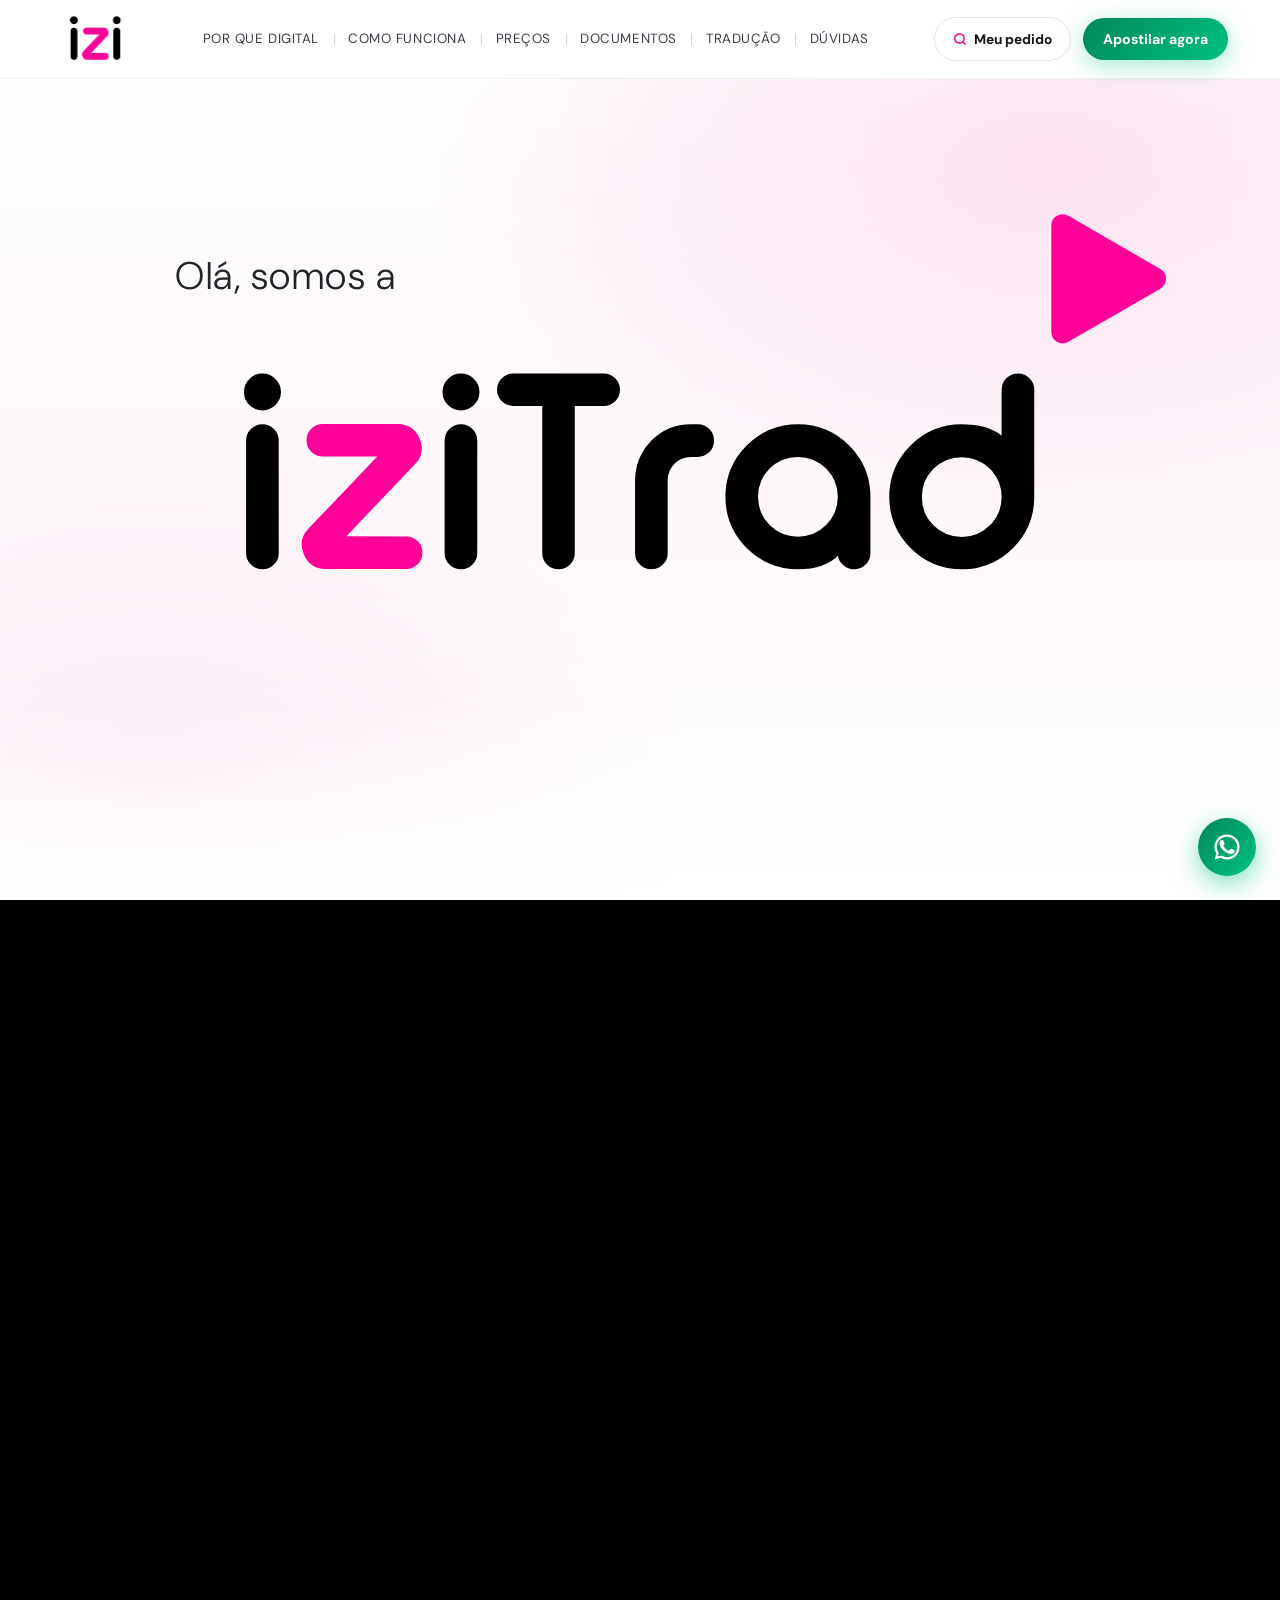
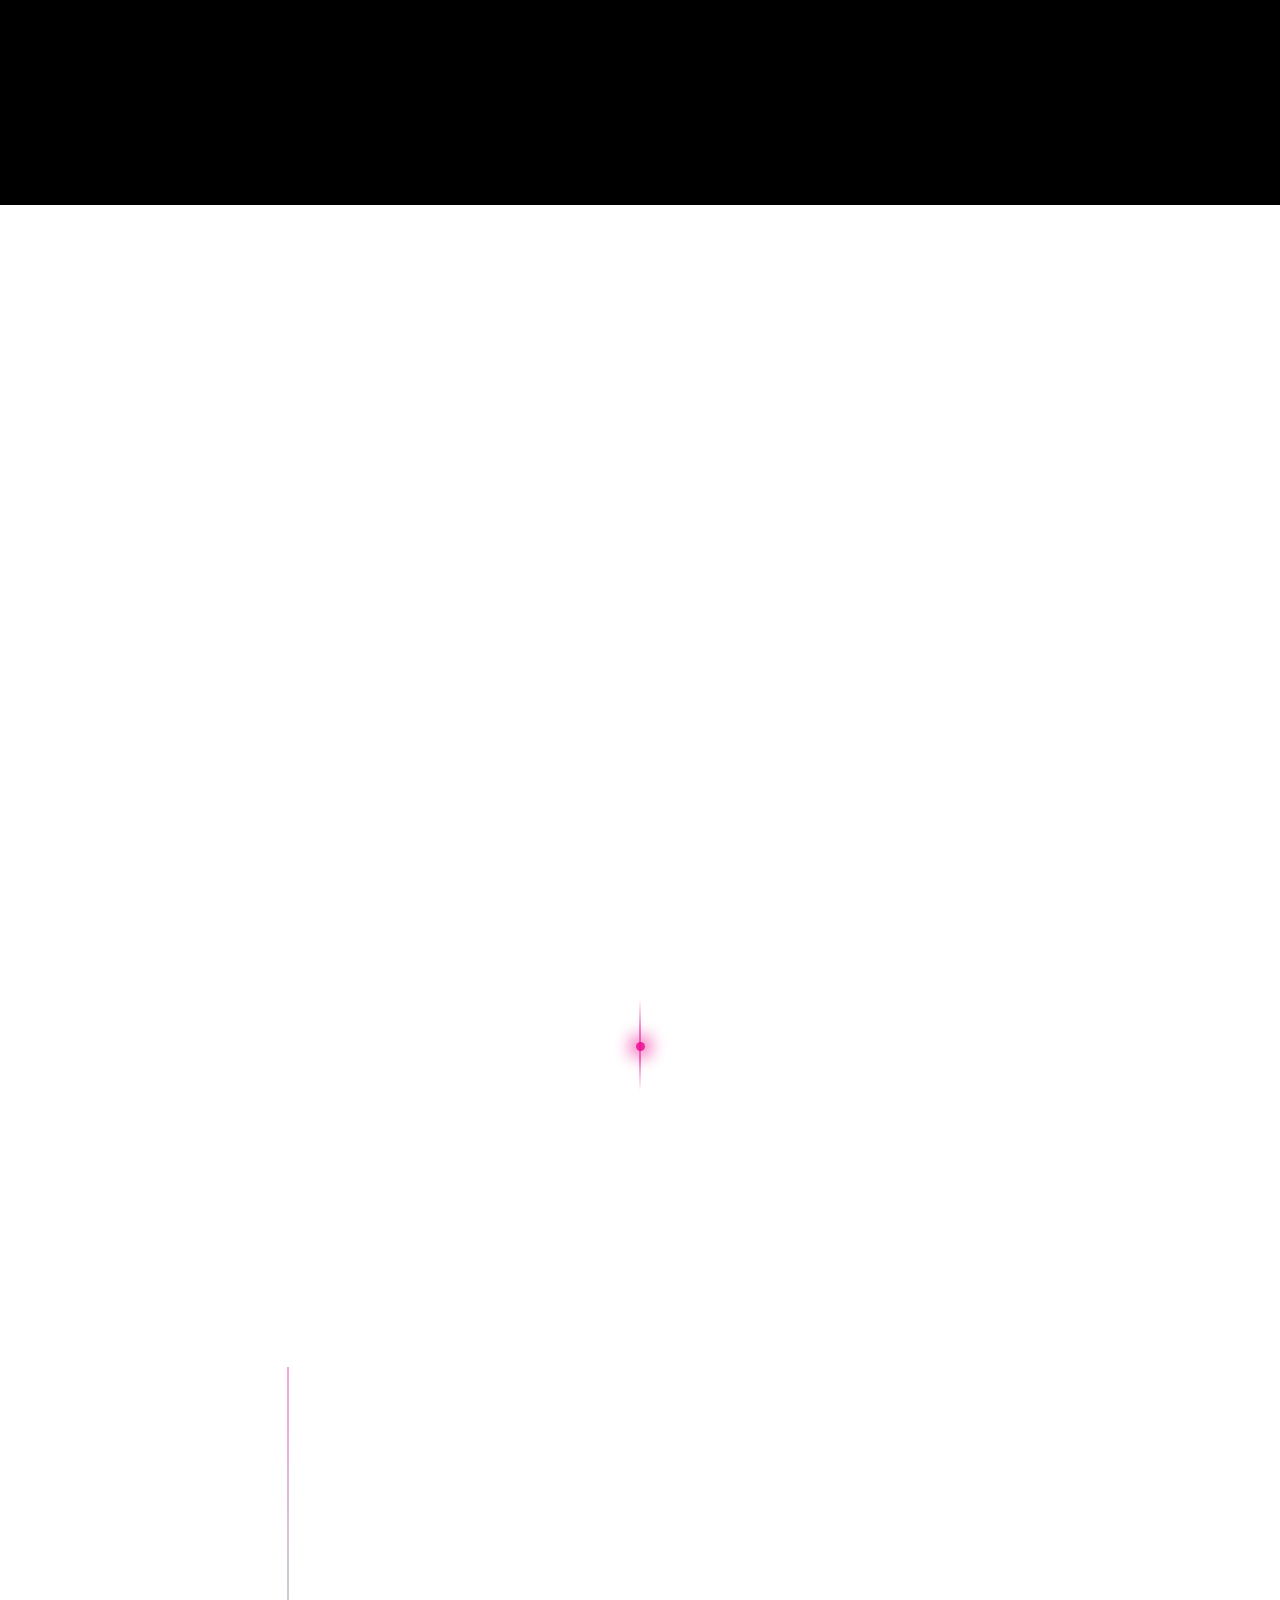
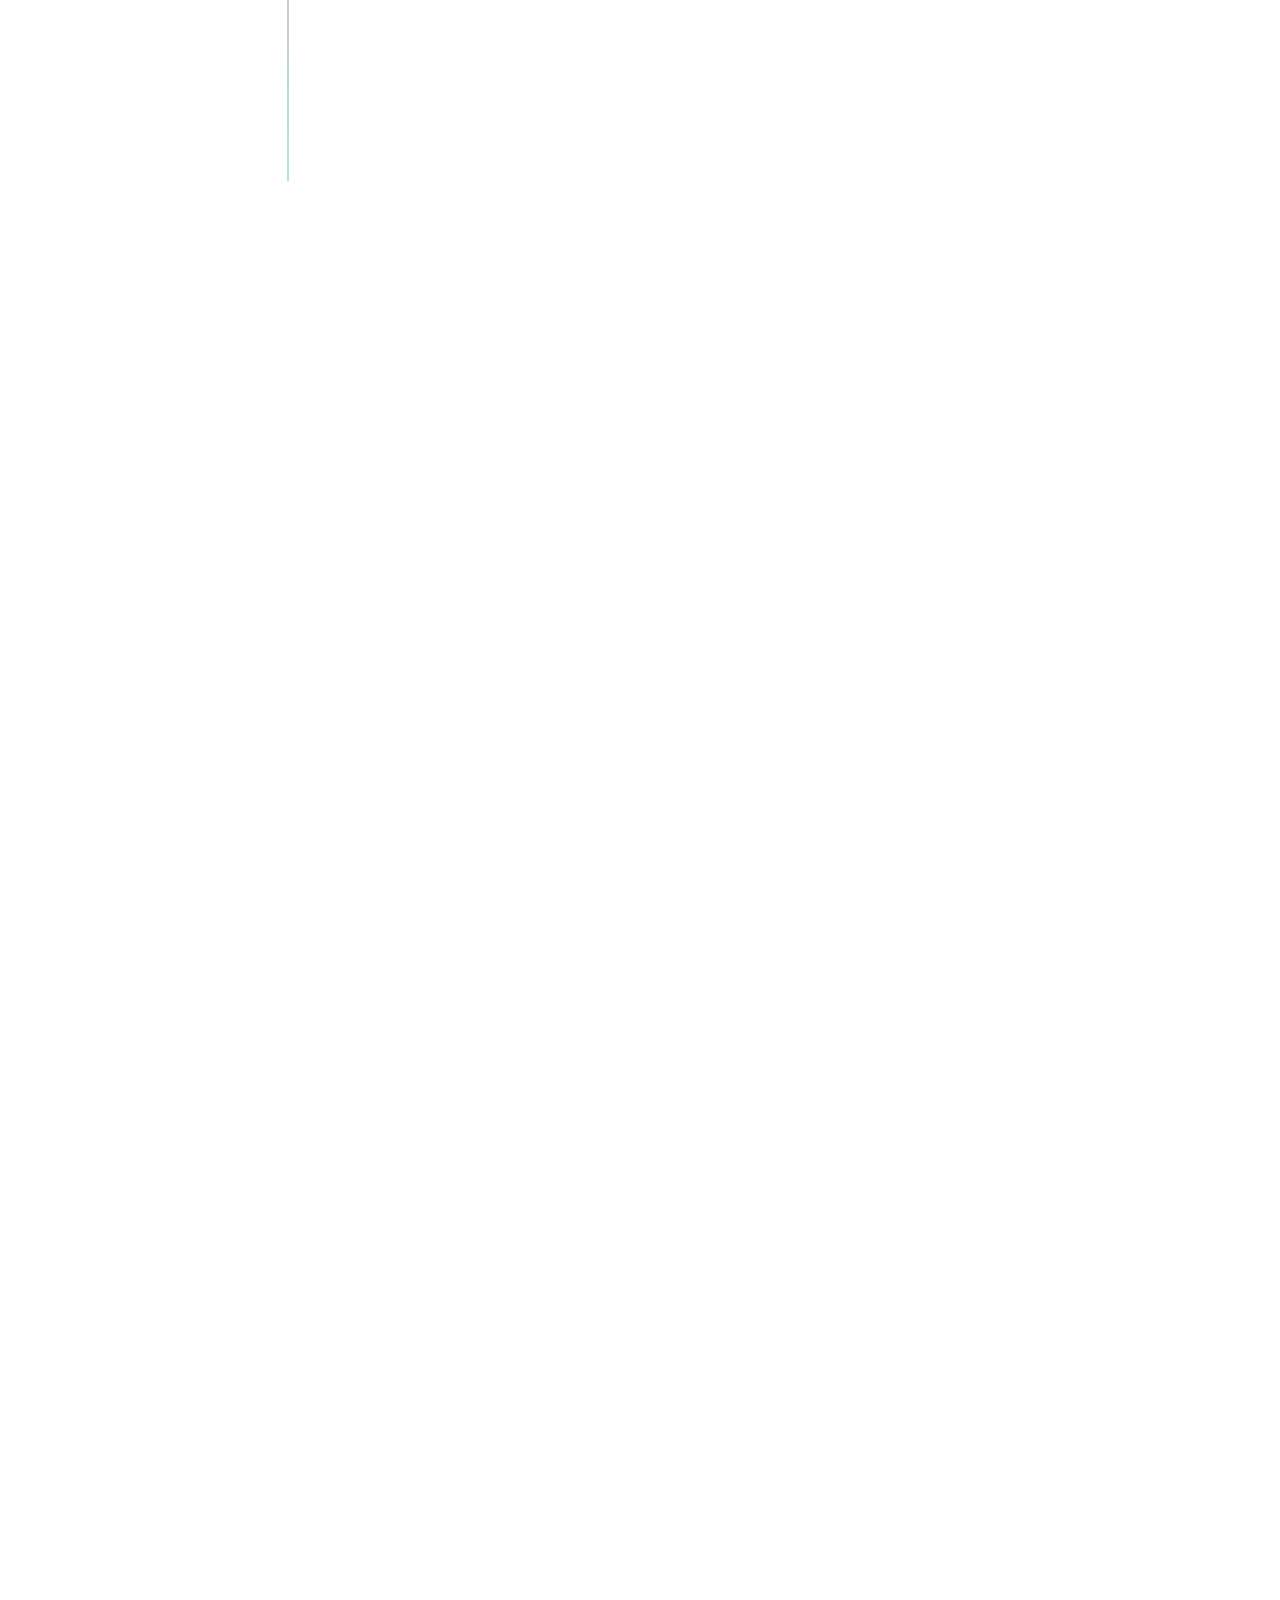
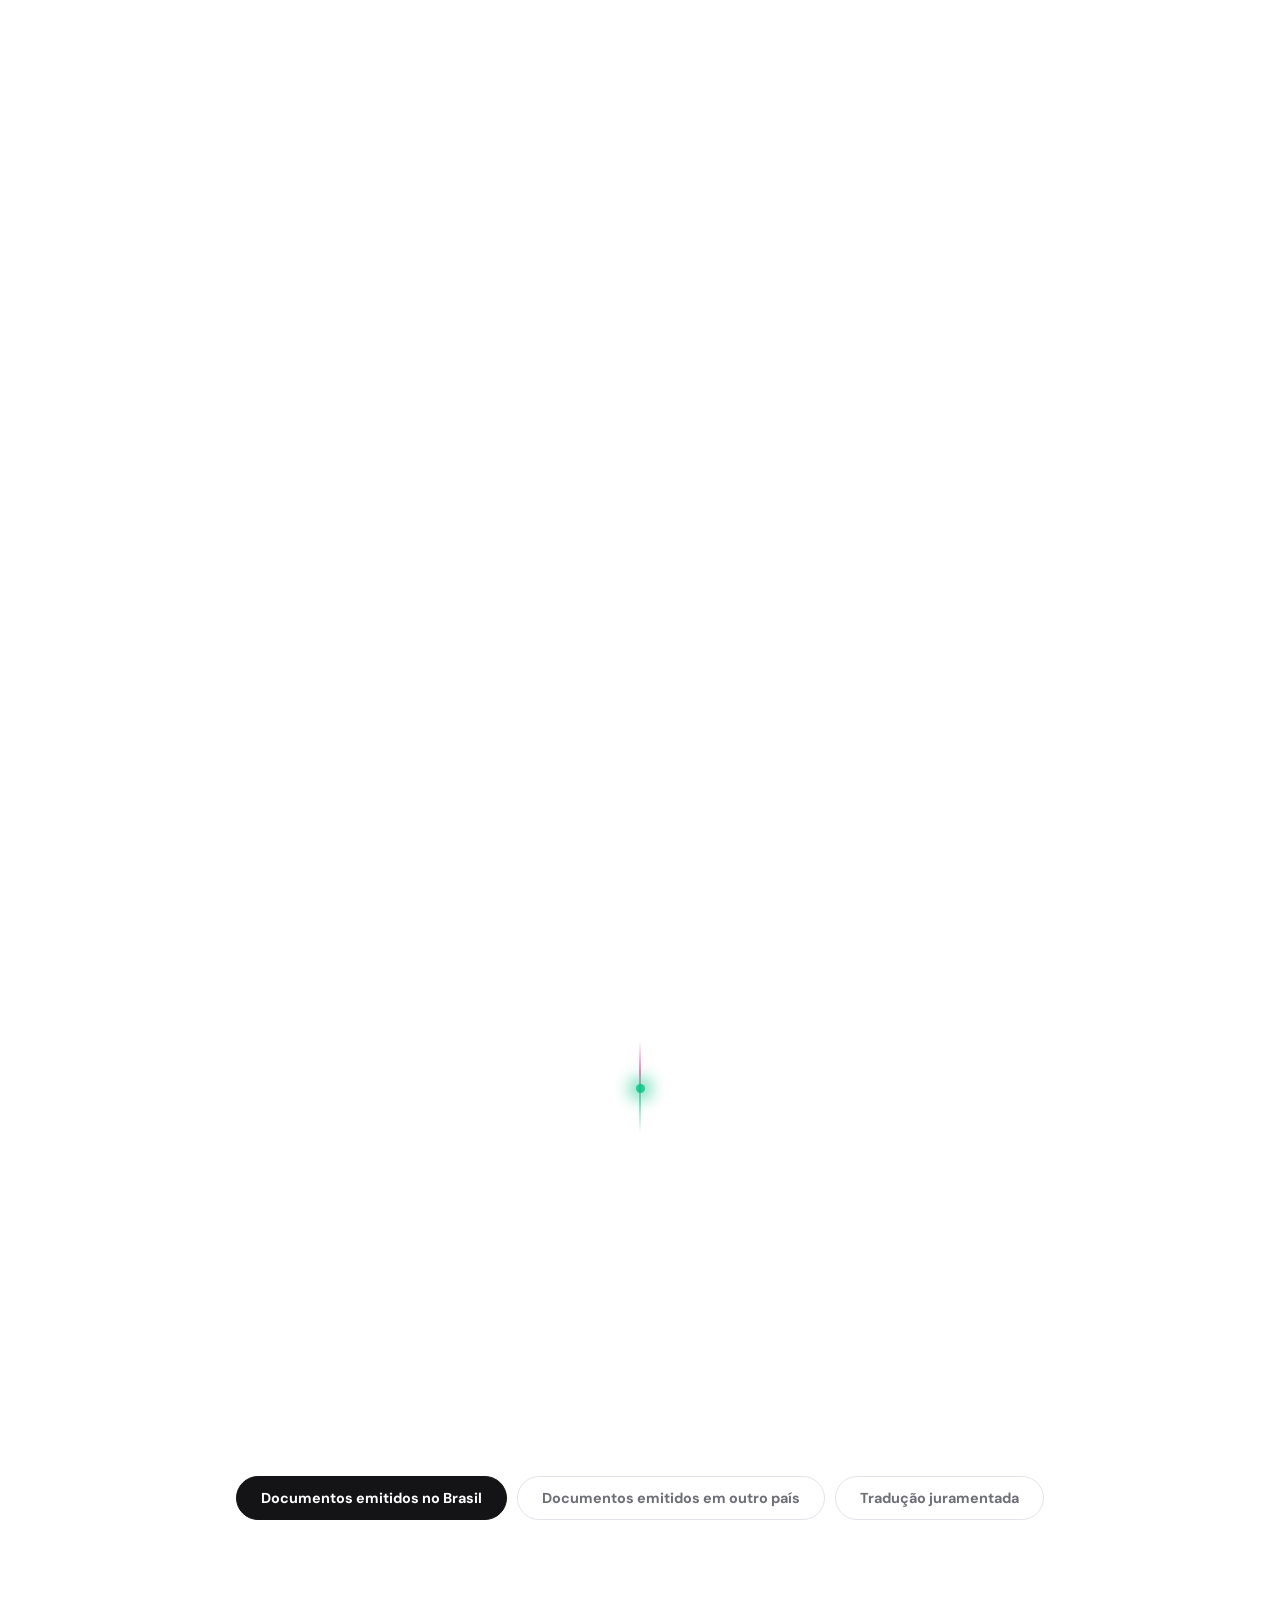
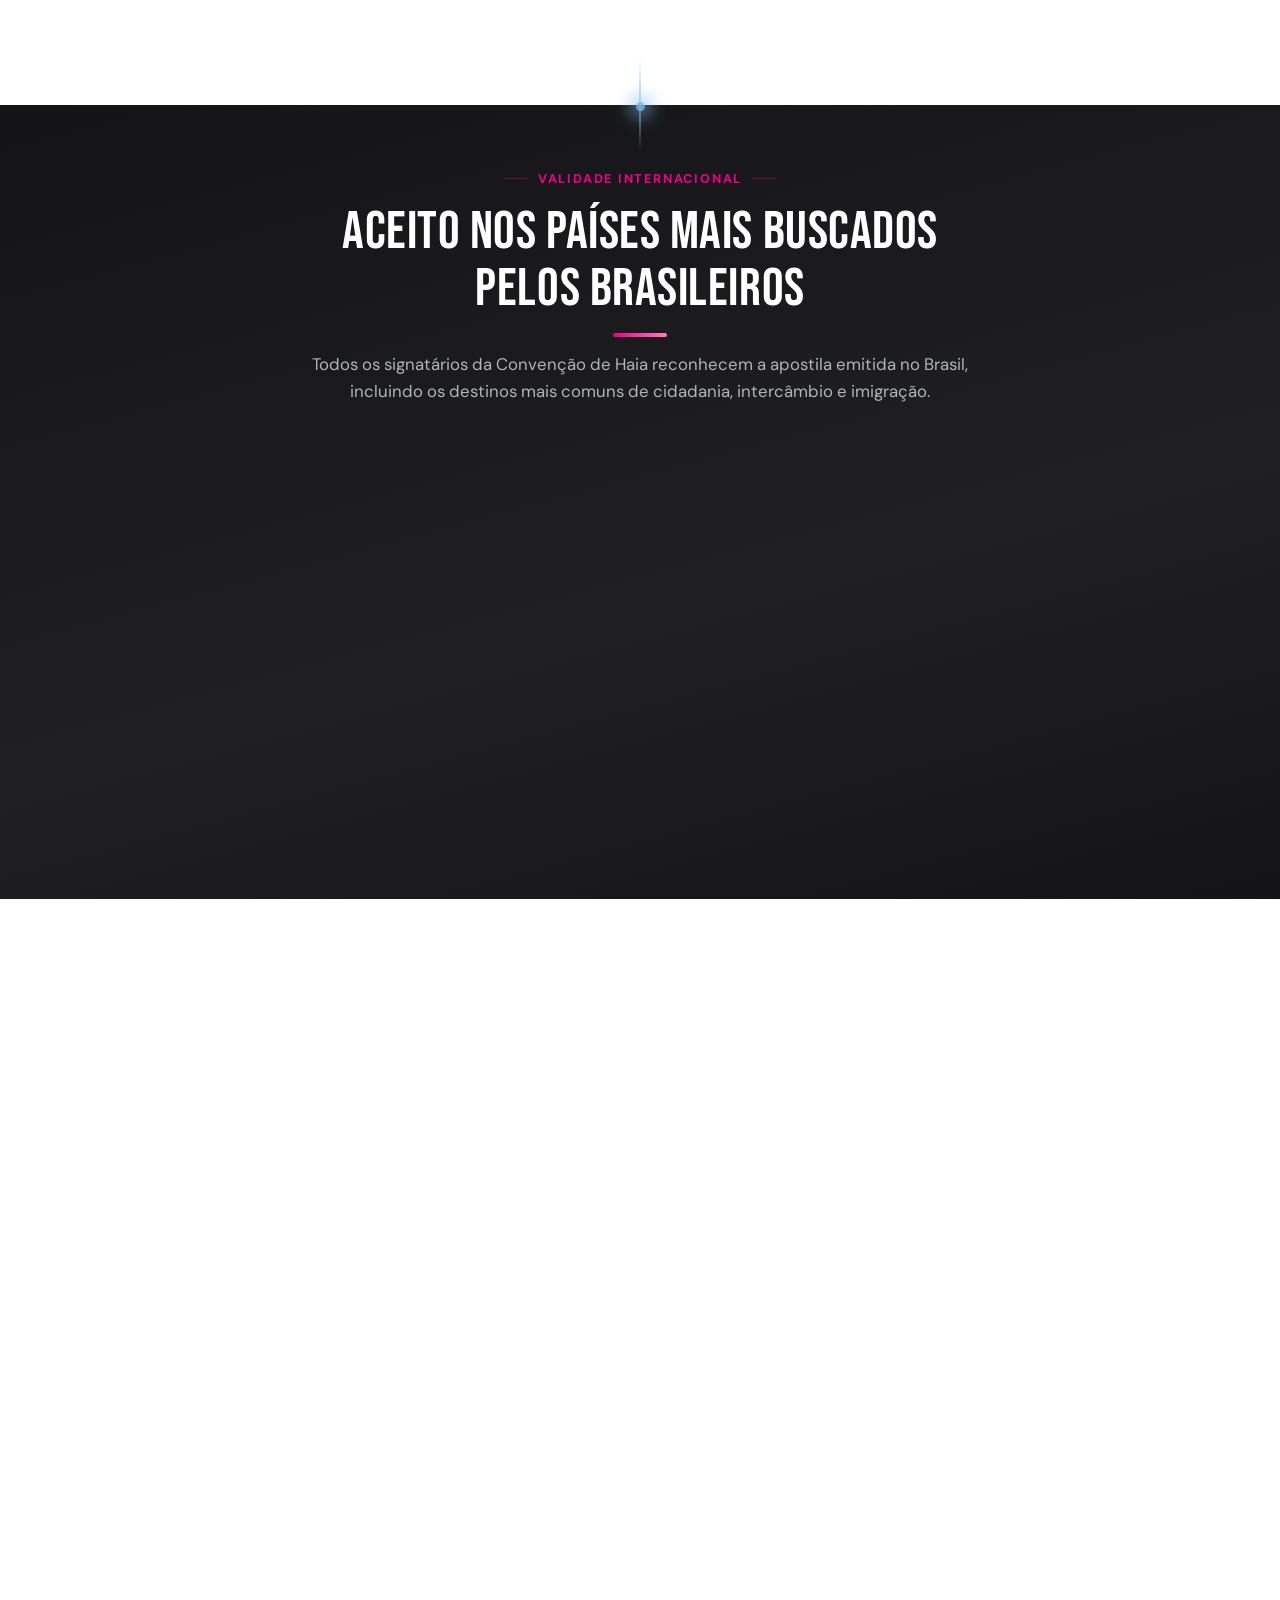
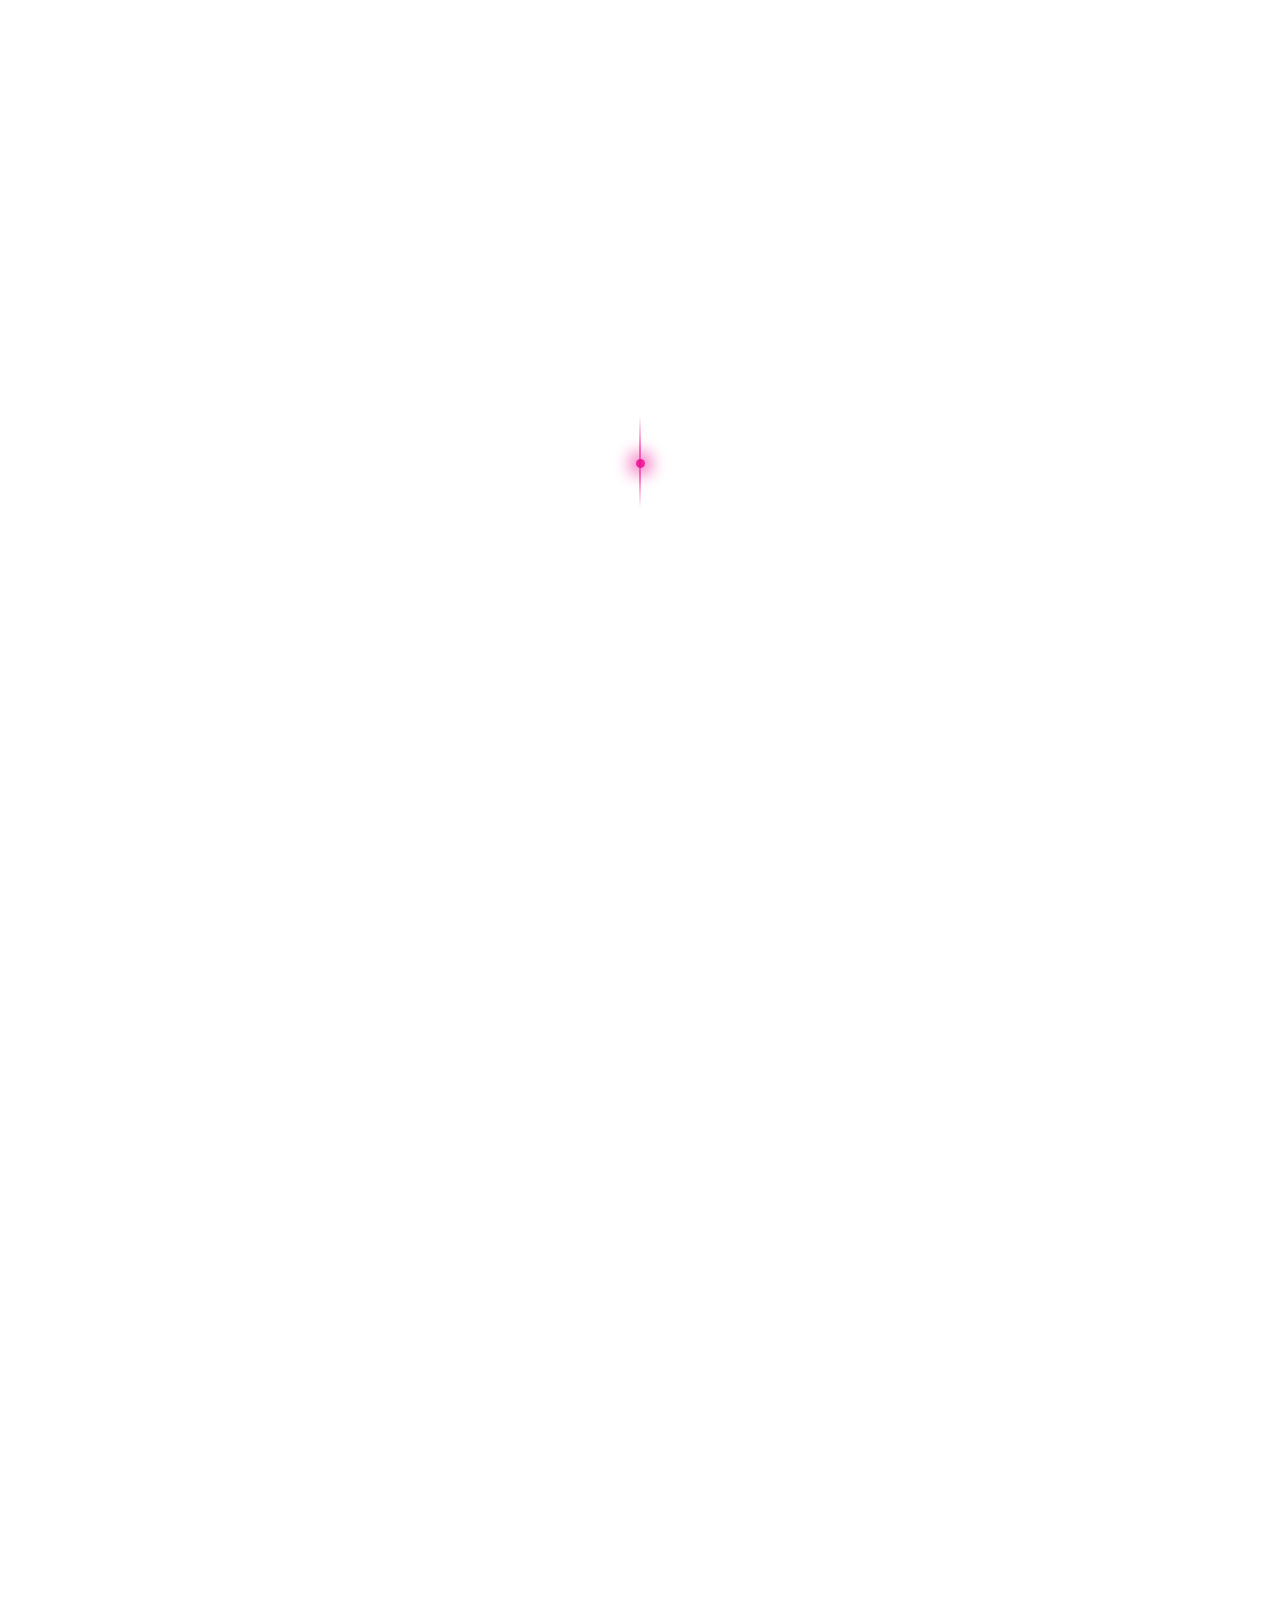
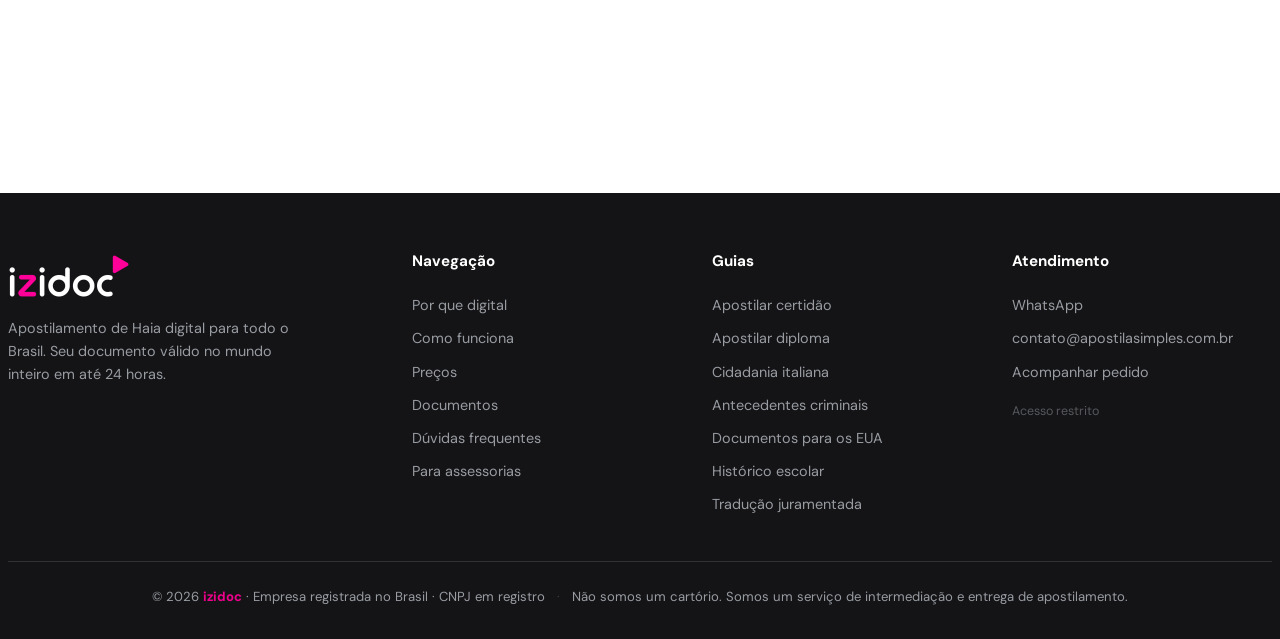
==== commit 16ba3ccf: "Revela textos no hero rosa com scroll e corrige empilhamento com Traducoes Quando o triangulo cobre " ====
--- a/index.html
+++ b/index.html
@@ -189,7 +189,7 @@
 }
 
 /* ============ HEADER ============ */
-header{position:fixed;top:0;left:0;right:0;z-index:100;background:rgba(255,255,255,.96);border-bottom:1px solid rgba(233,233,239,.7);transition:background .3s,box-shadow .3s,border-color .3s}
+header{position:fixed;top:0;left:0;right:0;z-index:100;background:rgba(255,255,255,.96);border-bottom:1px solid rgba(233,233,239,.7);transition:background .3s,box-shadow .3s,border-color .3s,opacity .3s}
 .header-inner{position:relative;display:flex;align-items:center;justify-content:space-between;height:78px;max-width:100%;margin:0 auto;padding:0 clamp(32px,-141.78px + 15.111vw,100px)}
 @media(max-width:640px){.header-inner{padding:0 16px}}
 .logo{display:flex;align-items:center;gap:10px;color:var(--white)}
@@ -410,7 +410,7 @@
 .footer-about p{font-size:.9rem;margin-top:14px;max-width:300px}
 .footer-bottom{border-top:1px solid var(--line);padding-top:24px;font-size:.82rem;text-align:center}
 
-.wpp-float{position:fixed;bottom:24px;right:24px;width:58px;height:58px;border-radius:50%;background:linear-gradient(135deg,var(--green),var(--green-light));display:grid;place-items:center;box-shadow:0 8px 24px rgba(0,194,129,.5);z-index:99;transition:transform .2s}
+.wpp-float{position:fixed;bottom:24px;right:24px;width:58px;height:58px;border-radius:50%;background:linear-gradient(135deg,var(--green),var(--green-light));display:grid;place-items:center;box-shadow:0 8px 24px rgba(0,194,129,.5);z-index:99;transition:transform .2s,opacity .3s}
 .wpp-float:hover{transform:scale(1.08)}
 .wpp-float svg{width:30px;height:30px}
 
@@ -753,7 +753,7 @@
     <div class="hero-reveal-frame">
       <svg class="hr-svg" viewBox="0 0 1920 1080">
         <g transform="translate(44.97,33.63) scale(0.8987)" fill="#000">
-        <g class="hr-el">
+        <g class="hr-el hr-apostilamento">
           <path d="M89.26,98.37h29.95l39.13,117.56h-30.6l-6.12-20.61h-34.63l-6.12,20.61h-30.76l39.13-117.56ZM114.06,169.55l-9.82-33.18-9.66,33.18h19.49Z"/>
           <path d="M213.91,98.37c12.88,0,23.22,3.73,31,11.19,7.78,7.46,11.68,16.78,11.68,27.94s-3.87,20.51-11.6,28.02c-7.73,7.52-18.09,11.27-31.08,11.27h-17.55v39.13h-27.86v-117.56h45.42ZM213.27,149.58c4.51,0,8.08-1.13,10.71-3.38,2.63-2.25,3.95-5.15,3.95-8.7s-1.32-6.28-3.95-8.54c-2.63-2.25-6.2-3.38-10.71-3.38h-16.91v24h16.91Z"/>
           <path d="M283.8,113.99c11.92-11.92,26.36-17.88,43.32-17.88s31.24,5.96,43.16,17.88c11.92,11.92,17.88,26.31,17.88,43.16s-5.96,31.43-17.88,43.4c-11.92,11.97-26.31,17.96-43.16,17.96s-31.4-5.98-43.32-17.96c-11.92-11.97-17.88-26.44-17.88-43.4s5.96-31.24,17.88-43.16ZM304.1,180.18c6.33,6.44,14.01,9.66,23.03,9.66s16.53-3.19,22.87-9.58c6.33-6.39,9.5-14.09,9.5-23.11s-3.17-16.56-9.5-22.95c-6.34-6.39-13.96-9.58-22.87-9.58s-16.59,3.2-23.03,9.58c-6.44,6.39-9.66,14.04-9.66,22.95s3.22,16.7,9.66,23.03Z"/>
@@ -793,7 +793,7 @@
         </g>
         </g>
         <g transform="translate(-284.30,230.66) scale(1.0415)" fill="#fff">
-        <g class="hr-el">
+        <g class="hr-el hr-decasa">
           <path d="M1024.65,199.05c22.77,0,41.43,7.04,55.99,21.12,14.55,14.08,21.83,31.63,21.83,52.65s-7.24,38.74-21.73,52.75c-14.49,14.01-33.18,21.02-56.09,21.02h-48.91v-147.54h48.91ZM1010.71,233.41v78.82h13.95c12.53,0,22.54-3.74,30.01-11.22,7.48-7.48,11.22-16.94,11.22-28.4s-3.81-20.38-11.42-27.99c-7.61-7.61-17.55-11.42-29.81-11.42l-13.95.2Z"/>
           <path d="M1122.88,199.05h94.18v31.93h-59.42v24.46h55.38v31.53h-55.38v26.07h61.44v33.55h-96.21v-147.54Z"/>
           <path d="M1310.24,218.65c14.96-14.96,33.08-22.44,54.37-22.44,11.99,0,23.24,2.6,33.75,7.78,10.51,5.19,19.33,12.3,26.48,21.32l-29.1,21.42c-8.22-9.83-18.59-14.75-31.13-14.75-11.19,0-20.82,4.01-28.9,12.03-8.08,8.02-12.13,17.62-12.13,28.8s4.01,20.99,12.03,29c8.01,8.02,17.68,12.03,29,12.03,12.66,0,22.91-4.78,30.72-14.35l31.12,18.8c-7.14,9.84-16.1,17.55-26.88,23.14-10.78,5.59-22.43,8.39-34.97,8.39-21.29,0-39.41-7.51-54.37-22.54-14.96-15.02-22.43-33.18-22.43-54.47s7.48-39.21,22.43-54.17Z"/>
@@ -839,6 +839,8 @@
     </div>
   </div>
 </section>
+
+<div class="hero-traducoes-bridge" aria-hidden="true"></div>
 
 <section class="traducoes" id="traducoes" data-tone="dark">
   <div class="container">
--- a/assets/css/cinematic.css
+++ b/assets/css/cinematic.css
@@ -82,6 +82,54 @@
    nesta seção. Por isso saiu da lista acima (que deixa transparente pra
    revelar o fundo persistente #cinematicBg por trás). */
 .traducoes{background:#000}
+/* position:relative só pra entrar no MESMO grupo de pintura da Hero: a Hero
+   é position:relative (index.html, precisa disso pros filhos absolutos dela)
+   — e elementos posicionados pintam DEPOIS de todo conteúdo position:static
+   dentro do mesmo contexto de empilhamento, não importa a ordem no DOM. Sem
+   isso, mesmo com a Hero em z-index:auto (repouso, ver regra logo abaixo),
+   ela continuava pintando por cima de Traduções (que é position:static por
+   padrão) só por estar "posicionada" — bug reproduzido e confirmado: fundo
+   preto de Traduções sumia atrás do rosa da Hero, cards apareciam soltos
+   sobre rosa. Com as duas position:relative e z-index:auto, a ordem do DOM
+   volta a valer, e Traduções (depois da Hero no HTML) pinta por cima. */
+.traducoes{position:relative}
+/* faixa de transição entre a Hero (rosa #FF0099, cor do triângulo que cobre
+   a tela) e Traduções (preto puro) — sem ela o corte era seco: rosa termina,
+   preto começa no pixel seguinte. Rosa chapado (mesma cor do triângulo, sem
+   gradiente) — o corte pro preto de Traduções continua seco de propósito,
+   só que agora com bem menos distância até lá (metade do tamanho de antes).
+   margin-top baixado de -90vh pra -25vh: -90vh sobrepõe quase o viewport
+   inteiro da Hero em repouso sobre o início de Traduções — como o cabeçalho
+   ("Também fazemos a tradução...", .section-head, ~96px de padding da seção
+   + ~270px do próprio texto) é bem mais raso que isso, ele nascia inteiro
+   DENTRO da faixa de sobreposição e saía rolado pra fora do topo da tela
+   antes mesmo do rosa da Hero terminar de sumir — nunca dava tempo de ler,
+   só os cards (mais abaixo no grid) sobravam visíveis (bug reproduzido e
+   confirmado, ver captura da usuária). -25vh mantém sobreposição suficiente
+   pra não voltar o corte seco, sem devorar o cabeçalho. */
+.hero-traducoes-bridge{height:130px;background:#FF0099;margin-top:-25vh}
+@media (max-width:900px){.hero-traducoes-bridge{height:70px;margin-top:-15vh}}
+/* a Hero precisa de um z-index PRÓPRIO (maior que o padrão auto/0) enquanto
+   o pin ainda está ativo, por causa do margin-top negativo acima (que já
+   sobrepõe Hero e Traduções no mesmo trecho de scroll). O GSAP embrulha a
+   Hero num <div class="pin-spacer"> e COPIA o z-index computado da Hero pra
+   esse spacer sempre que RECALCULA o pin (ScrollTrigger.refresh — não só na
+   criação) — então essa regra aqui não é decorativa: ela é a fonte de
+   verdade que o GSAP lê nesses recálculos. Sem ela, a Hero fica com
+   z-index:auto o tempo todo, e QUALQUER refresh (inclusive o disparado no
+   final do init(), ver cinematic.js) recopia esse "auto" pro spacer,
+   sobrescrevendo até o que o JS tinha acabado de setar na mão — resultado
+   (bug reproduzido e confirmado via inspeção real do DOM): o spacer ficava
+   permanentemente sem stacking próprio, e o título "Também fazemos a
+   tradução..." + topo dos cards ficavam cobertos pela Hero mesmo em
+   repouso. Por isso os DOIS lados trabalham juntos agora: esta regra CSS dá
+   ao GSAP o valor certo pra copiar em QUALQUER refresh, e o JS (cinematic.js,
+   hideHeroOverlay/showHeroOverlay) escreve o MESMO valor direto no spacer
+   nas transições onEnter/onLeave, que não passam por um refresh — cobrindo
+   os dois jeitos desse z-index precisar mudar. :not(.hero-past-pin) segue
+   de propósito: só enquanto o pin está de fato ativo (ver histórico grande
+   original abaixo do que dava errado sem essa condição). */
+.hero:not(.hero-past-pin){z-index:5}
 /* o rodapé fica FORA da lista de propósito: ele é o fim da página, então numa
    viewport alta nunca chega a ser a seção com maior área visível — o tom
    permanecia claro e o texto claro do rodapé sumia. Mantendo o navy próprio ele
@@ -268,7 +316,18 @@
   content:'';position:absolute;left:0;right:0;bottom:0;height:22%;
   background:linear-gradient(180deg,transparent,#FFFFFF);
   pointer-events:none;z-index:1;
-}
+  transition:background .3s;
+}
+/* depois que o pin solta (.hero-past-pin, ver cinematic.js), o trechinho de
+   repouso da Hero deixa de fazer sentido em branco — a próxima coisa que o
+   scroll mostra é a faixa de transição rosa→preto (.hero-traducoes-bridge),
+   não mais uma seção clara. Troca o branco por rosa (mesma cor do
+   triângulo) E apaga o canvas de ondas (.hero-shader) — chegamos a manter
+   as ondas visíveis (em tom rosa) pra dar pista de movimento, mas ficou
+   estranho (pedido explícito pra tirar): rosa chapado, sem nenhuma linha. */
+.hero.hero-past-pin .hero-atmosphere::before{background:#FF0099}
+.hero.hero-past-pin .hero-atmosphere::after{background:#FF0099}
+.hero.hero-past-pin .hero-shader{opacity:0}
 
 /* ---------- Hero clara: inverte a tipografia, que foi escrita para fundo
    escuro (branco/azulado). Sobre o plasma branco tudo precisa virar tinta
